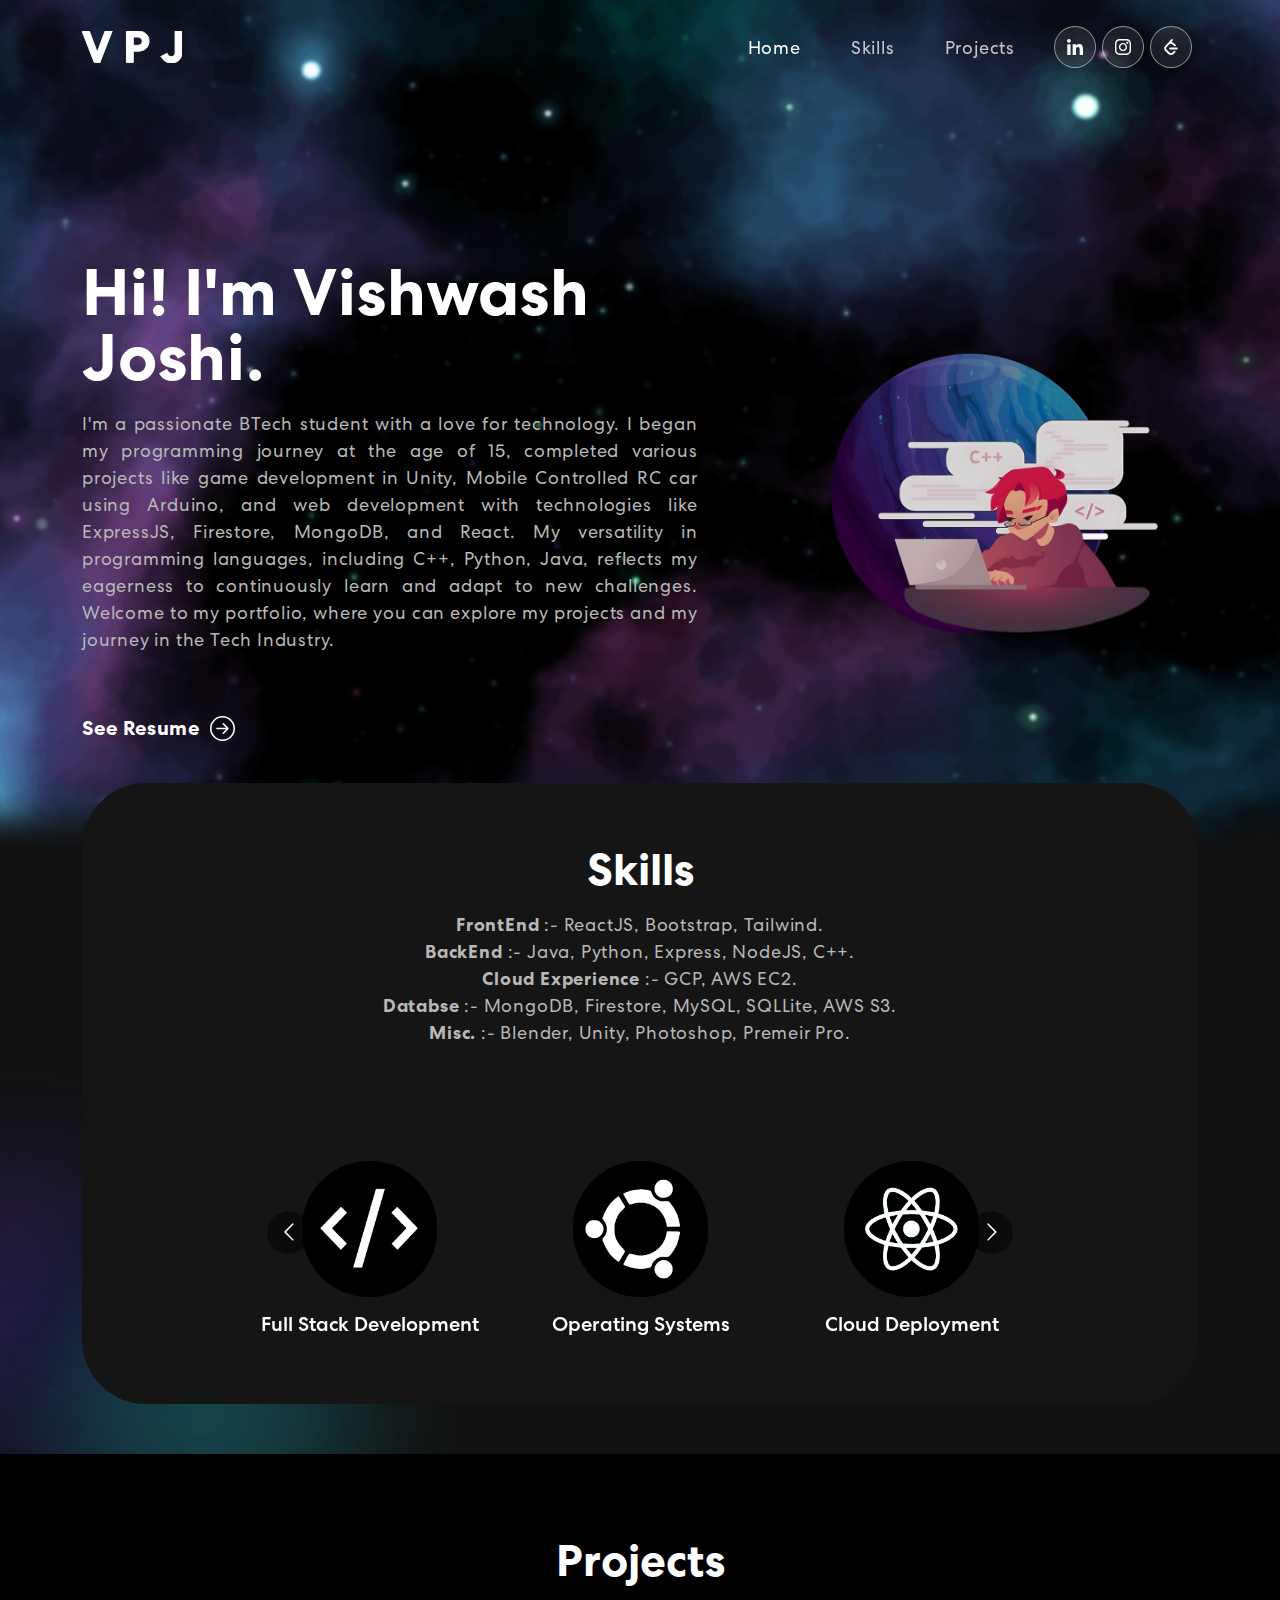
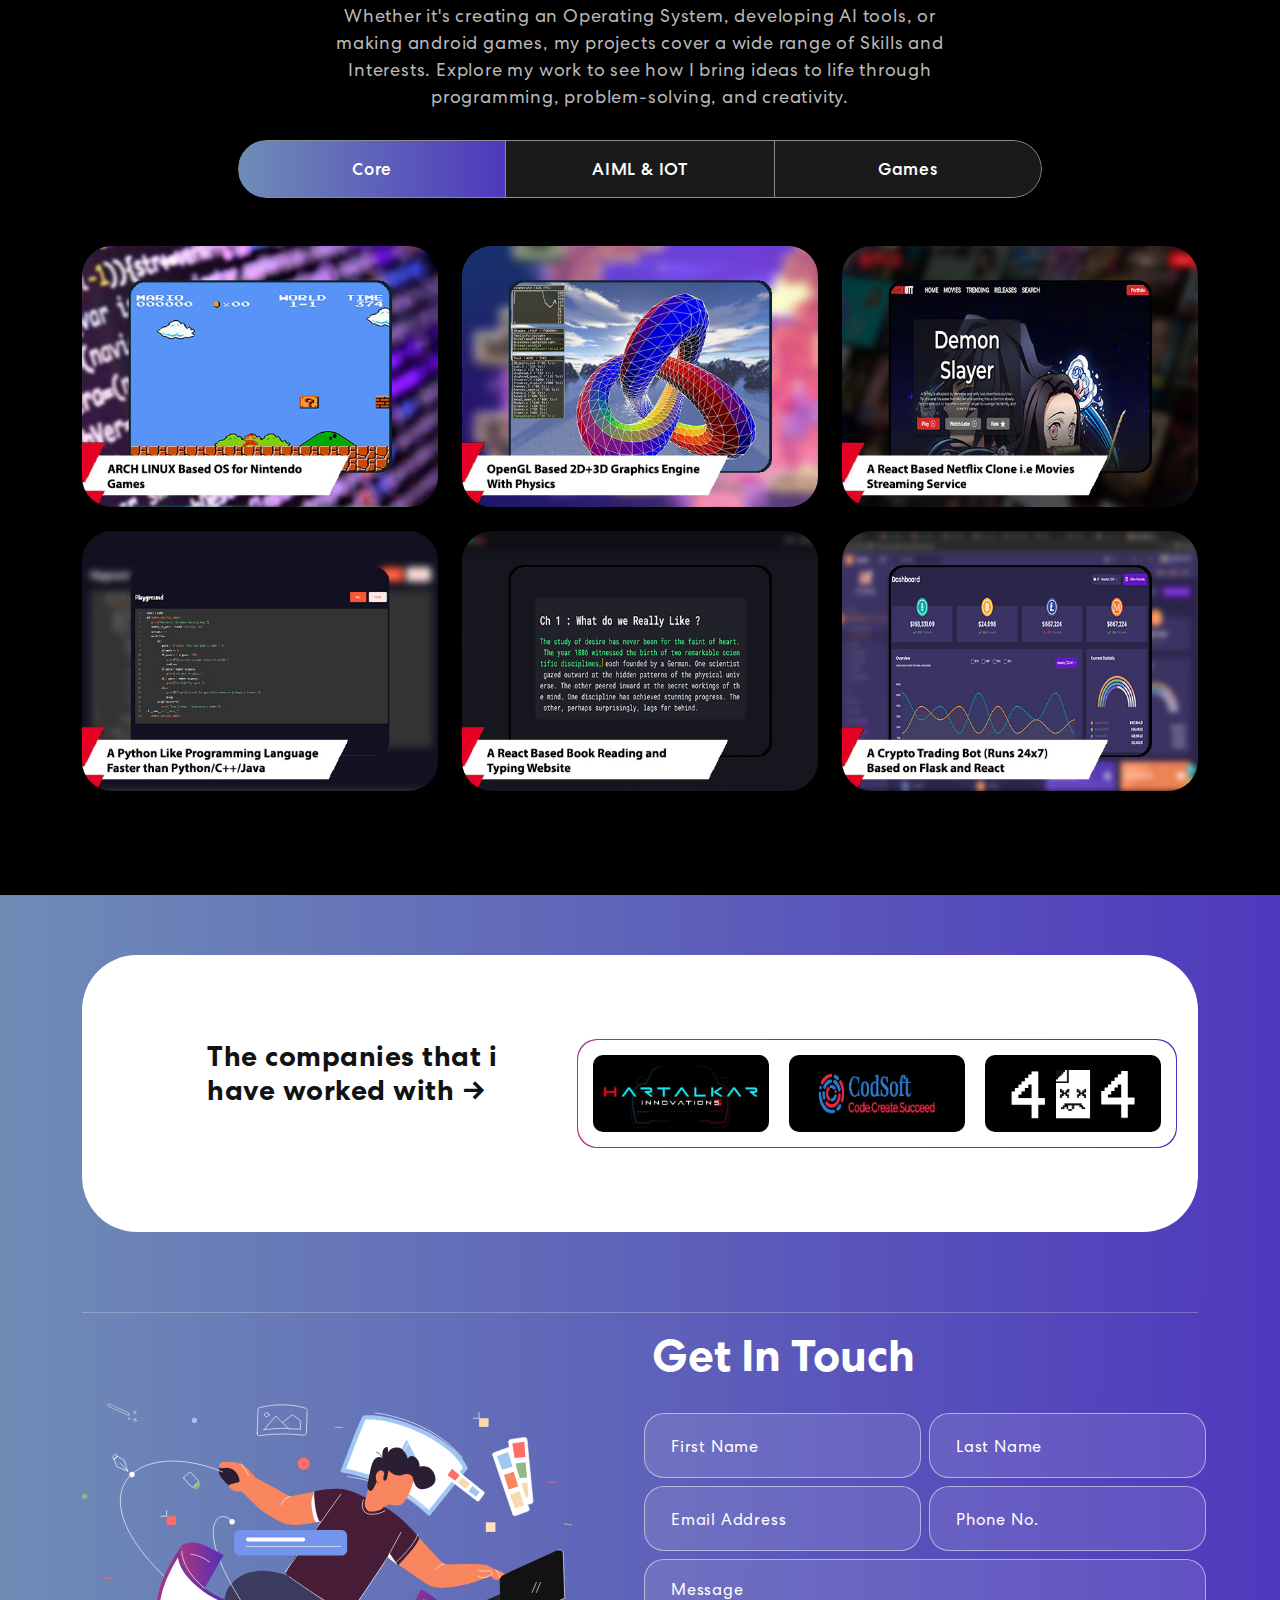
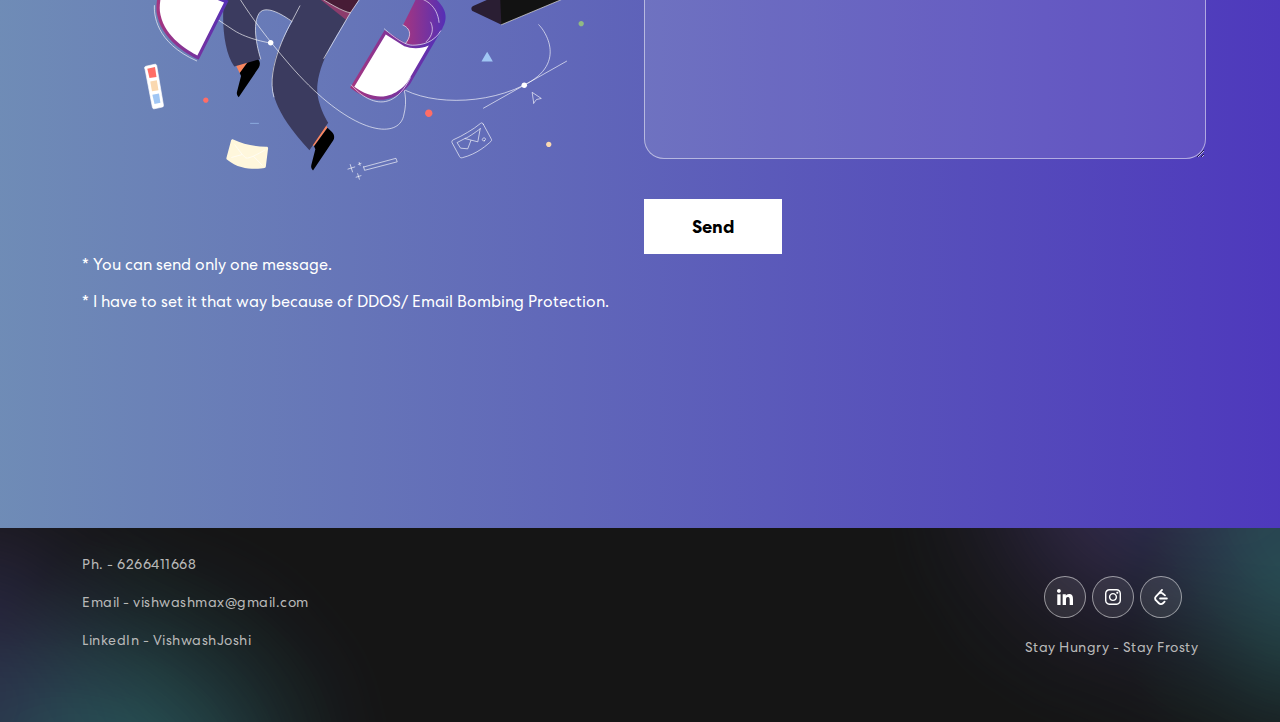
==== m/index.html @ cbd81642 "Add files via upload" ====
<!doctype html><html lang="en"><head><meta charset="utf-8"/><link rel="icon" href="/m/vite.svg"/><meta name="viewport" content="width=1024"/><meta name="theme-color" content="#000000"/><meta name="description" content="Web site created using create-react-app"/><link rel="apple-touch-icon" href="/m/logo192.png"/><link rel="manifest" href="/m/manifest.json"/><title>Portfolio</title><script defer="defer" src="/m/static/js/main.0fc6fb24.js"></script><link href="/m/static/css/main.7d1978b6.css" rel="stylesheet"></head><body><noscript>You need to enable JavaScript to run this app.</noscript><div id="root"></div></body></html>
---- m/static/css/main.7d1978b6.css ----
@charset "UTF-8";body{-webkit-font-smoothing:antialiased;-moz-osx-font-smoothing:grayscale;font-family:-apple-system,BlinkMacSystemFont,Segoe UI,Roboto,Oxygen,Ubuntu,Cantarell,Fira Sans,Droid Sans,Helvetica Neue,sans-serif}code{font-family:source-code-pro,Menlo,Monaco,Consolas,Courier New,monospace}@font-face{font-family:Centra;font-weight:700;src:url(/m/static/media/CentraNo2-Bold.2faff7f7d3fc92a2fcd9.ttf)}@font-face{font-family:Centra;font-weight:500;src:url(/m/static/media/CentraNo2-Medium.f94be5b326d78bb32b95.ttf)}@font-face{font-family:Centra;font-weight:400;src:url(/m/static/media/CentraNo2-Book.2b143fa4b734a3584043.ttf)}*{box-sizing:border-box;margin:0;padding:0}html{scroll-behavior:smooth;scroll-padding-top:75px}body{background-color:#121212!important;color:#fff!important;font-family:Centra,sans-serif!important;overflow-x:hidden;position:relative}a,button,h1,h2,h3,h4,h5,h6,li,p,ul{line-height:normal;margin:0;padding:0}a,a:hover,button,li,p,ul{text-decoration:none}img{height:auto;width:100%}button{background-color:transparent;border:0}input:focus,select:focus,textarea:focus{outline:none}@media (min-width:1700px){main .container{max-width:100%;padding:0 150px}}p.success{color:green}p.danger{color:red}nav.navbar{padding:18px 0;position:fixed;top:0;transition:.32s ease-in-out;width:100%;z-index:9999}nav.navbar.scrolled{background-color:#121212;padding:0}nav.navbar a.navbar-brand{width:9%}nav.navbar .navbar-nav .nav-link.navbar-link{color:#fff!important;font-size:18px;font-weight:400;letter-spacing:.8px;opacity:.75;padding:0 25px}nav.navbar .navbar-nav a.nav-link.navbar-link.active,nav.navbar .navbar-nav a.nav-link.navbar-link:hover{opacity:1}span.navbar-text{align-items:center;display:flex}.social-icon{display:inline-block;margin-left:14px}.social-icon a{align-items:center;background:hsla(0,0%,85%,.1);border:1px solid hsla(0,0%,100%,.5);border-radius:50%;display:inline-flex;height:42px;justify-content:center;line-height:1;margin-right:6px;width:42px}.social-icon a:before{background-color:#fff;border-radius:50%;content:"";height:42px;position:absolute;-webkit-transform:scale(0);transform:scale(0);transition:.3s ease-in-out;width:42px}.social-icon a:hover:before{-webkit-transform:scale(1);transform:scale(1)}.social-icon a img{transition:.3s ease-in-out;width:40%;z-index:1}.social-icon a:hover img{-webkit-filter:brightness(0) saturate(100%) invert(0) sepia(7%) saturate(98%) hue-rotate(346deg) brightness(95%) contrast(86%);filter:brightness(0) saturate(100%) invert(0) sepia(7%) saturate(98%) hue-rotate(346deg) brightness(95%) contrast(86%)}.navbar-text button{background-color:transparent;border:1px solid #fff;color:#fff;font-size:18px;font-weight:700;margin-left:18px;padding:18px 34px;position:relative;transition:.3s ease-in-out}.navbar-text button span{z-index:1}.navbar-text button:before{background-color:#fff;content:"";height:100%;left:0;position:absolute;top:0;transition:.3s ease-in-out;width:0;z-index:-1}.navbar-text button:hover{color:#121212}.navbar-text button:hover:before{content:"";height:100%;position:absolute;width:100%}nav.navbar .navbar-toggler:active,nav.navbar .navbar-toggler:focus{box-shadow:none;outline:none}nav.navbar .navbar-toggler-icon{background-image:none;border-bottom:2px solid #fff;height:17px;position:relative;top:-2px;transition:all .3s linear;width:24px}nav.navbar .navbar-toggler-icon:focus{border-bottom:2px solid #fff}nav.navbar .navbar-toggler-icon:after,nav.navbar .navbar-toggler-icon:before{background-color:#fff;content:"";height:2px;left:0;position:absolute;top:0;transition:all .3s linear;width:24px;z-index:2}nav.navbar .navbar-toggler-icon:after{top:8px}nav.navbar .navbar-toggler[aria-expanded=true] .navbar-toggler-icon:after{background-color:#fff;height:2px;-webkit-transform:rotate(45deg);transform:rotate(45deg)}nav.navbar .navbar-toggler[aria-expanded=true] .navbar-toggler-icon:before{background-color:#fff;height:2px;-webkit-transform:translateY(8px) rotate(-45deg);transform:translateY(8px) rotate(-45deg)}nav.navbar .navbar-toggler[aria-expanded=true] .navbar-toggler-icon{border-color:transparent}.banner{background-image:url(/m/static/media/banner-bg-new.52c326edb1acfdab700d.jpg);background-position:top;background-repeat:no-repeat;background-size:cover;margin-top:0;padding:260px 0 100px}.banner .tagline{background:linear-gradient(90.21deg,rgba(170,54,124,.5) -5.91%,rgba(74,47,189,.5) 111.58%);border:1px solid hsla(0,0%,100%,.5);display:inline-block;font-size:20px;margin-bottom:16px;padding:8px 10px}.banner .tagline,.banner h1{font-weight:700;letter-spacing:.8px}.banner h1{display:block;font-size:65px;line-height:1;margin-bottom:20px}.banner p{color:#b8b8b8;font-size:18px;letter-spacing:.8px;line-height:1.5em;width:96%}.banner button{align-items:center;color:#fff;display:flex;font-size:20px;font-weight:700;letter-spacing:.8px;margin-top:60px}.banner button svg{font-size:25px;line-height:1;margin-left:10px;transition:.3s ease-in-out}.banner button:hover svg{margin-left:25px}.banner img{-webkit-animation:updown 3s linear infinite;animation:updown 3s linear infinite}@-webkit-keyframes updown{0%{-webkit-transform:translateY(-20px);transform:translateY(-20px)}50%{-webkit-transform:translateY(20px);transform:translateY(20px)}to{-webkit-transform:translateY(-20px);transform:translateY(-20px)}}@keyframes updown{0%{-webkit-transform:translateY(-20px);transform:translateY(-20px)}50%{-webkit-transform:translateY(20px);transform:translateY(20px)}to{-webkit-transform:translateY(-20px);transform:translateY(-20px)}}.txt-rotate>.wrap{border-right:.08em solid #666}.skill{padding:0 0 50px;position:relative}.skill-bx{background:#151515;border-radius:64px;margin-top:-60px;padding:60px 50px;text-align:center}.skill h2{font-size:45px;font-weight:700}.skill p{color:#b8b8b8;font-size:18px;letter-spacing:.8px;line-height:1.5em;margin:14px 0 75px}.skill-slider{margin:0 auto;position:relative;width:80%}.skill-slider .item img{margin:0 auto 15px;width:50%}.background-image-left{bottom:0;position:absolute;top:28%;width:40%;z-index:-4}.project{background-color:#000;padding:80px 0;position:relative}.project h2{font-size:45px;font-weight:700;text-align:center}.project p{color:#b8b8b8;font-size:18px;letter-spacing:.8px;line-height:1.5em;margin:14px auto 30px;text-align:center;width:56%}.project .nav.nav-pills{background-color:hsla(0,0%,100%,.1);border-radius:50px;margin:0 auto;overflow:hidden;width:72%}.project .nav.nav-pills .nav-item{width:33.33333%}.project .nav.nav-pills .nav-link{background-color:transparent;border-radius:0;color:#fff;font-size:17px;font-weight:500;letter-spacing:.8px;padding:17px 0;position:relative;text-align:center;transition:.3s ease-in-out;width:100%;z-index:0}.project .nav.nav-pills .nav-link:before{background:linear-gradient(90.21deg,#7191b6 -5.91%,#4a2fbd 111.58%);content:"";height:100%;left:0;position:absolute;top:0;transition:.3s ease-in-out;width:0;z-index:-1}.project .nav.nav-pills .nav-link.active:before{width:100%!important}.project .nav.nav-pills .nav-link.active{border:1px solid #fff}.nav-link#projects-tabs-tab-first{border:1px solid hsla(0,0%,100%,.5);border-radius:55px 0 0 55px}.nav-link#projects-tabs-tab-second{border-bottom:1px solid hsla(0,0%,100%,.5);border-top:1px solid hsla(0,0%,100%,.5)}.nav-link#projects-tabs-tab-third{border:1px solid hsla(0,0%,100%,.5);border-radius:0 55px 55px 0}.proj-imgbx{border-radius:30px;margin-bottom:24px;overflow:hidden;position:relative}.proj-imgbx:before{background:linear-gradient(90.21deg,#7191b6 -5.91%,#4a2fbd 111.58%);content:"";height:0;opacity:.85;position:absolute;transition:.4s ease-in-out;width:100%}.proj-imgbx:hover:before{height:100%}.proj-txtx{left:50%;opacity:0;position:absolute;text-align:center;top:65%;-webkit-transform:translate(-50%,-50%);transform:translate(-50%,-50%);transition:.5s ease-in-out;width:100%}.proj-imgbx:hover .proj-txtx{opacity:1;top:50%}.proj-txtx h4{font-size:30px;font-weight:700;letter-spacing:.8px;line-height:1.1em}.proj-txtx span{font-size:15px;font-style:italic;font-weight:400;letter-spacing:.8px}.background-image-right{bottom:0;position:absolute;right:0;top:20%;width:35%;z-index:-4}.contact{background:linear-gradient(90.21deg,#7191b6 -5.91%,#4a2fbd 111.58%);padding:60px 0 200px}.contact img{width:92%}.contact h2{font-size:45px;font-weight:700;margin-bottom:30px}.contact form input,.contact form textarea{background:hsla(0,0%,100%,.1);border:1px solid hsla(0,0%,100%,.5);border-radius:20px;color:#fff;font-size:18px;font-weight:500;letter-spacing:.8px;margin:0 0 8px;padding:18px 26px;transition:.3s ease-in-out;width:100%}.contact form input:focus,.contact form textarea:focus{background:#fff;color:#121212}.contact form input::-webkit-input-placeholder,.contact form textarea::-webkit-input-placeholder{color:#fff;font-size:16px;font-weight:400}.contact form input:-ms-input-placeholder,.contact form textarea:-ms-input-placeholder{color:#fff;font-size:16px;font-weight:400}.contact form input::placeholder,.contact form textarea::placeholder{color:#fff;font-size:16px;font-weight:400}.contact form input:focus::-webkit-input-placeholder,.contact form textarea:focus::-webkit-input-placeholder{color:#121212;opacity:.8}.contact form input:focus:-ms-input-placeholder,.contact form textarea:focus:-ms-input-placeholder{color:#121212;opacity:.8}.contact form input:focus::placeholder,.contact form textarea:focus::placeholder{color:#121212;opacity:.8}.contact form button{background-color:#fff;border-radius:0;color:#000;font-size:18px;font-weight:700;margin-top:25px;padding:14px 48px;position:relative;transition:.3s ease-in-out}.contact form button span{position:relative;z-index:1}.contact form button:hover{color:#fff}.contact form button:before{background:#121212;content:"";height:100%;left:0;position:absolute;top:0;transition:.3s ease-in-out;width:0;z-index:0}.contact form button:hover:before{width:100%}.footer{background-image:url(/m/static/media/footer-bg-new.fface3bc89ec90ae6d5f.png);background-position:50%;background-repeat:no-repeat;background-size:cover;padding:0 0 50px}.newsletter-bx{background:#fff;border-radius:55px;color:#121212;margin-bottom:80px;margin-top:0;padding:85px 125px}.newsletter-bx h3{font-weight:700;letter-spacing:.5px;line-height:1.2em}.new-email-bx{align-items:center;background:#fff;border-radius:20px;display:flex;padding:5px;position:relative;width:-webkit-fit-content;width:-moz-fit-content;width:fit-content;z-index:0}.new-email-bx:before{background:linear-gradient(90.21deg,#aa367c -5.91%,#4a2fbd 111.58%);bottom:-1px;left:-1px;right:-1px;top:-1px}.new-email-bx:after,.new-email-bx:before{border-radius:20px;content:"";position:absolute;z-index:-1}.new-email-bx:after{background:#fff;bottom:0;left:0;right:0;top:0}.new-email-bx input{background:transparent;border:0;color:#121212;font-weight:500;padding:0 15px;width:100%}.new-email-bx button{background:linear-gradient(90.21deg,#aa367c -5.91%,#4a2fbd 111.58%);border-radius:18px;color:#fff;font-weight:500;letter-spacing:.5px;padding:20px 65px}.footer img{width:26%}.footer p{color:#b8b8b8;font-size:14px;font-weight:400;letter-spacing:.5px;margin-top:20px}.Justify{text-align:justify}.Companies-Img{border-radius:20px;padding:10px;width:196px!important}.Banner-Img,.bottom-icon{position:relative}.bottom-icon{right:10px!important}.item{padding-top:40px}/*!
 * Bootstrap v5.1.3 (https://getbootstrap.com/)
 * Copyright 2011-2021 The Bootstrap Authors
 * Copyright 2011-2021 Twitter, Inc.
 * Licensed under MIT (https://github.com/twbs/bootstrap/blob/main/LICENSE)
 */:root{--bs-blue:#0d6efd;--bs-indigo:#6610f2;--bs-purple:#6f42c1;--bs-pink:#d63384;--bs-red:#dc3545;--bs-orange:#fd7e14;--bs-yellow:#ffc107;--bs-green:#198754;--bs-teal:#20c997;--bs-cyan:#0dcaf0;--bs-white:#fff;--bs-gray:#6c757d;--bs-gray-dark:#343a40;--bs-gray-100:#f8f9fa;--bs-gray-200:#e9ecef;--bs-gray-300:#dee2e6;--bs-gray-400:#ced4da;--bs-gray-500:#adb5bd;--bs-gray-600:#6c757d;--bs-gray-700:#495057;--bs-gray-800:#343a40;--bs-gray-900:#212529;--bs-primary:#0d6efd;--bs-secondary:#6c757d;--bs-success:#198754;--bs-info:#0dcaf0;--bs-warning:#ffc107;--bs-danger:#dc3545;--bs-light:#f8f9fa;--bs-dark:#212529;--bs-primary-rgb:13,110,253;--bs-secondary-rgb:108,117,125;--bs-success-rgb:25,135,84;--bs-info-rgb:13,202,240;--bs-warning-rgb:255,193,7;--bs-danger-rgb:220,53,69;--bs-light-rgb:248,249,250;--bs-dark-rgb:33,37,41;--bs-white-rgb:255,255,255;--bs-black-rgb:0,0,0;--bs-body-color-rgb:33,37,41;--bs-body-bg-rgb:255,255,255;--bs-font-sans-serif:system-ui,-apple-system,"Segoe UI",Roboto,"Helvetica Neue",Arial,"Noto Sans","Liberation Sans",sans-serif,"Apple Color Emoji","Segoe UI Emoji","Segoe UI Symbol","Noto Color Emoji";--bs-font-monospace:SFMono-Regular,Menlo,Monaco,Consolas,"Liberation Mono","Courier New",monospace;--bs-gradient:linear-gradient(180deg,hsla(0,0%,100%,.15),hsla(0,0%,100%,0));--bs-body-font-family:var(--bs-font-sans-serif);--bs-body-font-size:1rem;--bs-body-font-weight:400;--bs-body-line-height:1.5;--bs-body-color:#212529;--bs-body-bg:#fff}*,:after,:before{box-sizing:border-box}@media (prefers-reduced-motion:no-preference){:root{scroll-behavior:smooth}}body{-webkit-text-size-adjust:100%;-webkit-tap-highlight-color:transparent;background-color:#fff;background-color:var(--bs-body-bg);color:#212529;color:var(--bs-body-color);font-family:system-ui,-apple-system,Segoe UI,Roboto,Helvetica Neue,Arial,Noto Sans,Liberation Sans,sans-serif,Apple Color Emoji,Segoe UI Emoji,Segoe UI Symbol,Noto Color Emoji;font-family:var(--bs-body-font-family);font-size:1rem;font-size:var(--bs-body-font-size);font-weight:400;font-weight:var(--bs-body-font-weight);line-height:1.5;line-height:var(--bs-body-line-height);margin:0;text-align:var(--bs-body-text-align)}hr{background-color:currentColor;border:0;color:inherit;margin:1rem 0;opacity:.25}hr:not([size]){height:1px}.h1,.h2,.h3,.h4,.h5,.h6,h1,h2,h3,h4,h5,h6{font-weight:500;line-height:1.2;margin-bottom:.5rem;margin-top:0}.h1,h1{font-size:calc(1.375rem + 1.5vw)}@media (min-width:1200px){.h1,h1{font-size:2.5rem}}.h2,h2{font-size:calc(1.325rem + .9vw)}@media (min-width:1200px){.h2,h2{font-size:2rem}}.h3,h3{font-size:calc(1.3rem + .6vw)}@media (min-width:1200px){.h3,h3{font-size:1.75rem}}.h4,h4{font-size:calc(1.275rem + .3vw)}@media (min-width:1200px){.h4,h4{font-size:1.5rem}}.h5,h5{font-size:1.25rem}.h6,h6{font-size:1rem}p{margin-bottom:1rem;margin-top:0}abbr[data-bs-original-title],abbr[title]{cursor:help;-webkit-text-decoration:underline dotted;text-decoration:underline dotted;-webkit-text-decoration-skip-ink:none;text-decoration-skip-ink:none}address{font-style:normal;line-height:inherit;margin-bottom:1rem}ol,ul{padding-left:2rem}dl,ol,ul{margin-bottom:1rem;margin-top:0}ol ol,ol ul,ul ol,ul ul{margin-bottom:0}dt{font-weight:700}dd{margin-bottom:.5rem;margin-left:0}blockquote{margin:0 0 1rem}b,strong{font-weight:bolder}.small,small{font-size:.875em}.mark,mark{background-color:#fcf8e3;padding:.2em}sub,sup{font-size:.75em;line-height:0;position:relative;vertical-align:baseline}sub{bottom:-.25em}sup{top:-.5em}a{color:#0d6efd;text-decoration:underline}a:hover{color:#0a58ca}a:not([href]):not([class]),a:not([href]):not([class]):hover{color:inherit;text-decoration:none}code,kbd,pre,samp{direction:ltr;font-family:SFMono-Regular,Menlo,Monaco,Consolas,Liberation Mono,Courier New,monospace;font-family:var(--bs-font-monospace);font-size:1em;unicode-bidi:bidi-override}pre{display:block;font-size:.875em;margin-bottom:1rem;margin-top:0;overflow:auto}pre code{color:inherit;font-size:inherit;word-break:normal}code{word-wrap:break-word;color:#d63384;font-size:.875em}a>code{color:inherit}kbd{background-color:#212529;border-radius:.2rem;color:#fff;font-size:.875em;padding:.2rem .4rem}kbd kbd{font-size:1em;font-weight:700;padding:0}figure{margin:0 0 1rem}img,svg{vertical-align:middle}table{border-collapse:collapse;caption-side:bottom}caption{color:#6c757d;padding-bottom:.5rem;padding-top:.5rem;text-align:left}th{text-align:inherit;text-align:-webkit-match-parent}tbody,td,tfoot,th,thead,tr{border:0 solid;border-color:inherit}label{display:inline-block}button{border-radius:0}button:focus:not(:focus-visible){outline:0}button,input,optgroup,select,textarea{font-family:inherit;font-size:inherit;line-height:inherit;margin:0}button,select{text-transform:none}[role=button]{cursor:pointer}select{word-wrap:normal}select:disabled{opacity:1}[list]::-webkit-calendar-picker-indicator{display:none}[type=button],[type=reset],[type=submit],button{-webkit-appearance:button}[type=button]:not(:disabled),[type=reset]:not(:disabled),[type=submit]:not(:disabled),button:not(:disabled){cursor:pointer}::-moz-focus-inner{border-style:none;padding:0}textarea{resize:vertical}fieldset{border:0;margin:0;min-width:0;padding:0}legend{float:left;font-size:calc(1.275rem + .3vw);line-height:inherit;margin-bottom:.5rem;padding:0;width:100%}@media (min-width:1200px){legend{font-size:1.5rem}}legend+*{clear:left}::-webkit-datetime-edit-day-field,::-webkit-datetime-edit-fields-wrapper,::-webkit-datetime-edit-hour-field,::-webkit-datetime-edit-minute,::-webkit-datetime-edit-month-field,::-webkit-datetime-edit-text,::-webkit-datetime-edit-year-field{padding:0}::-webkit-inner-spin-button{height:auto}[type=search]{-webkit-appearance:textfield;outline-offset:-2px}::-webkit-search-decoration{-webkit-appearance:none}::-webkit-color-swatch-wrapper{padding:0}::file-selector-button{font:inherit}::-webkit-file-upload-button{-webkit-appearance:button;font:inherit}output{display:inline-block}iframe{border:0}summary{cursor:pointer;display:list-item}progress{vertical-align:baseline}[hidden]{display:none!important}.lead{font-size:1.25rem;font-weight:300}.display-1{font-size:calc(1.625rem + 4.5vw);font-weight:300;line-height:1.2}@media (min-width:1200px){.display-1{font-size:5rem}}.display-2{font-size:calc(1.575rem + 3.9vw);font-weight:300;line-height:1.2}@media (min-width:1200px){.display-2{font-size:4.5rem}}.display-3{font-size:calc(1.525rem + 3.3vw);font-weight:300;line-height:1.2}@media (min-width:1200px){.display-3{font-size:4rem}}.display-4{font-size:calc(1.475rem + 2.7vw);font-weight:300;line-height:1.2}@media (min-width:1200px){.display-4{font-size:3.5rem}}.display-5{font-size:calc(1.425rem + 2.1vw);font-weight:300;line-height:1.2}@media (min-width:1200px){.display-5{font-size:3rem}}.display-6{font-size:calc(1.375rem + 1.5vw);font-weight:300;line-height:1.2}@media (min-width:1200px){.display-6{font-size:2.5rem}}.list-inline,.list-unstyled{list-style:none;padding-left:0}.list-inline-item{display:inline-block}.list-inline-item:not(:last-child){margin-right:.5rem}.initialism{font-size:.875em;text-transform:uppercase}.blockquote{font-size:1.25rem;margin-bottom:1rem}.blockquote>:last-child{margin-bottom:0}.blockquote-footer{color:#6c757d;font-size:.875em;margin-bottom:1rem;margin-top:-1rem}.blockquote-footer:before{content:"— "}.img-fluid,.img-thumbnail{height:auto;max-width:100%}.img-thumbnail{background-color:#fff;border:1px solid #dee2e6;border-radius:.25rem;padding:.25rem}.figure{display:inline-block}.figure-img{line-height:1;margin-bottom:.5rem}.figure-caption{color:#6c757d;font-size:.875em}.container,.container-fluid,.container-lg,.container-md,.container-sm,.container-xl,.container-xxl{margin-left:auto;margin-right:auto;padding-left:.75rem;padding-left:var(--bs-gutter-x,.75rem);padding-right:.75rem;padding-right:var(--bs-gutter-x,.75rem);width:100%}@media (min-width:576px){.container,.container-sm{max-width:540px}}@media (min-width:768px){.container,.container-md,.container-sm{max-width:720px}}@media (min-width:992px){.container,.container-lg,.container-md,.container-sm{max-width:960px}}@media (min-width:1200px){.container,.container-lg,.container-md,.container-sm,.container-xl{max-width:1140px}}@media (min-width:1400px){.container,.container-lg,.container-md,.container-sm,.container-xl,.container-xxl{max-width:1320px}}.row{--bs-gutter-x:1.5rem;--bs-gutter-y:0;display:flex;flex-wrap:wrap;margin-left:calc(var(--bs-gutter-x)*-.5);margin-right:calc(var(--bs-gutter-x)*-.5);margin-top:calc(var(--bs-gutter-y)*-1)}.row>*{flex-shrink:0;margin-top:var(--bs-gutter-y);max-width:100%;padding-left:calc(var(--bs-gutter-x)*.5);padding-right:calc(var(--bs-gutter-x)*.5);width:100%}.col{flex:1 0}.row-cols-auto>*{flex:0 0 auto;width:auto}.row-cols-1>*{flex:0 0 auto;width:100%}.row-cols-2>*{flex:0 0 auto;width:50%}.row-cols-3>*{flex:0 0 auto;width:33.3333333333%}.row-cols-4>*{flex:0 0 auto;width:25%}.row-cols-5>*{flex:0 0 auto;width:20%}.row-cols-6>*{flex:0 0 auto;width:16.6666666667%}.col-auto{flex:0 0 auto;width:auto}.col-1{flex:0 0 auto;width:8.33333333%}.col-2{flex:0 0 auto;width:16.66666667%}.col-3{flex:0 0 auto;width:25%}.col-4{flex:0 0 auto;width:33.33333333%}.col-5{flex:0 0 auto;width:41.66666667%}.col-6{flex:0 0 auto;width:50%}.col-7{flex:0 0 auto;width:58.33333333%}.col-8{flex:0 0 auto;width:66.66666667%}.col-9{flex:0 0 auto;width:75%}.col-10{flex:0 0 auto;width:83.33333333%}.col-11{flex:0 0 auto;width:91.66666667%}.col-12{flex:0 0 auto;width:100%}.offset-1{margin-left:8.33333333%}.offset-2{margin-left:16.66666667%}.offset-3{margin-left:25%}.offset-4{margin-left:33.33333333%}.offset-5{margin-left:41.66666667%}.offset-6{margin-left:50%}.offset-7{margin-left:58.33333333%}.offset-8{margin-left:66.66666667%}.offset-9{margin-left:75%}.offset-10{margin-left:83.33333333%}.offset-11{margin-left:91.66666667%}.g-0,.gx-0{--bs-gutter-x:0}.g-0,.gy-0{--bs-gutter-y:0}.g-1,.gx-1{--bs-gutter-x:0.25rem}.g-1,.gy-1{--bs-gutter-y:0.25rem}.g-2,.gx-2{--bs-gutter-x:0.5rem}.g-2,.gy-2{--bs-gutter-y:0.5rem}.g-3,.gx-3{--bs-gutter-x:1rem}.g-3,.gy-3{--bs-gutter-y:1rem}.g-4,.gx-4{--bs-gutter-x:1.5rem}.g-4,.gy-4{--bs-gutter-y:1.5rem}.g-5,.gx-5{--bs-gutter-x:3rem}.g-5,.gy-5{--bs-gutter-y:3rem}@media (min-width:576px){.col-sm{flex:1 0}.row-cols-sm-auto>*{flex:0 0 auto;width:auto}.row-cols-sm-1>*{flex:0 0 auto;width:100%}.row-cols-sm-2>*{flex:0 0 auto;width:50%}.row-cols-sm-3>*{flex:0 0 auto;width:33.3333333333%}.row-cols-sm-4>*{flex:0 0 auto;width:25%}.row-cols-sm-5>*{flex:0 0 auto;width:20%}.row-cols-sm-6>*{flex:0 0 auto;width:16.6666666667%}.col-sm-auto{flex:0 0 auto;width:auto}.col-sm-1{flex:0 0 auto;width:8.33333333%}.col-sm-2{flex:0 0 auto;width:16.66666667%}.col-sm-3{flex:0 0 auto;width:25%}.col-sm-4{flex:0 0 auto;width:33.33333333%}.col-sm-5{flex:0 0 auto;width:41.66666667%}.col-sm-6{flex:0 0 auto;width:50%}.col-sm-7{flex:0 0 auto;width:58.33333333%}.col-sm-8{flex:0 0 auto;width:66.66666667%}.col-sm-9{flex:0 0 auto;width:75%}.col-sm-10{flex:0 0 auto;width:83.33333333%}.col-sm-11{flex:0 0 auto;width:91.66666667%}.col-sm-12{flex:0 0 auto;width:100%}.offset-sm-0{margin-left:0}.offset-sm-1{margin-left:8.33333333%}.offset-sm-2{margin-left:16.66666667%}.offset-sm-3{margin-left:25%}.offset-sm-4{margin-left:33.33333333%}.offset-sm-5{margin-left:41.66666667%}.offset-sm-6{margin-left:50%}.offset-sm-7{margin-left:58.33333333%}.offset-sm-8{margin-left:66.66666667%}.offset-sm-9{margin-left:75%}.offset-sm-10{margin-left:83.33333333%}.offset-sm-11{margin-left:91.66666667%}.g-sm-0,.gx-sm-0{--bs-gutter-x:0}.g-sm-0,.gy-sm-0{--bs-gutter-y:0}.g-sm-1,.gx-sm-1{--bs-gutter-x:0.25rem}.g-sm-1,.gy-sm-1{--bs-gutter-y:0.25rem}.g-sm-2,.gx-sm-2{--bs-gutter-x:0.5rem}.g-sm-2,.gy-sm-2{--bs-gutter-y:0.5rem}.g-sm-3,.gx-sm-3{--bs-gutter-x:1rem}.g-sm-3,.gy-sm-3{--bs-gutter-y:1rem}.g-sm-4,.gx-sm-4{--bs-gutter-x:1.5rem}.g-sm-4,.gy-sm-4{--bs-gutter-y:1.5rem}.g-sm-5,.gx-sm-5{--bs-gutter-x:3rem}.g-sm-5,.gy-sm-5{--bs-gutter-y:3rem}}@media (min-width:768px){.col-md{flex:1 0}.row-cols-md-auto>*{flex:0 0 auto;width:auto}.row-cols-md-1>*{flex:0 0 auto;width:100%}.row-cols-md-2>*{flex:0 0 auto;width:50%}.row-cols-md-3>*{flex:0 0 auto;width:33.3333333333%}.row-cols-md-4>*{flex:0 0 auto;width:25%}.row-cols-md-5>*{flex:0 0 auto;width:20%}.row-cols-md-6>*{flex:0 0 auto;width:16.6666666667%}.col-md-auto{flex:0 0 auto;width:auto}.col-md-1{flex:0 0 auto;width:8.33333333%}.col-md-2{flex:0 0 auto;width:16.66666667%}.col-md-3{flex:0 0 auto;width:25%}.col-md-4{flex:0 0 auto;width:33.33333333%}.col-md-5{flex:0 0 auto;width:41.66666667%}.col-md-6{flex:0 0 auto;width:50%}.col-md-7{flex:0 0 auto;width:58.33333333%}.col-md-8{flex:0 0 auto;width:66.66666667%}.col-md-9{flex:0 0 auto;width:75%}.col-md-10{flex:0 0 auto;width:83.33333333%}.col-md-11{flex:0 0 auto;width:91.66666667%}.col-md-12{flex:0 0 auto;width:100%}.offset-md-0{margin-left:0}.offset-md-1{margin-left:8.33333333%}.offset-md-2{margin-left:16.66666667%}.offset-md-3{margin-left:25%}.offset-md-4{margin-left:33.33333333%}.offset-md-5{margin-left:41.66666667%}.offset-md-6{margin-left:50%}.offset-md-7{margin-left:58.33333333%}.offset-md-8{margin-left:66.66666667%}.offset-md-9{margin-left:75%}.offset-md-10{margin-left:83.33333333%}.offset-md-11{margin-left:91.66666667%}.g-md-0,.gx-md-0{--bs-gutter-x:0}.g-md-0,.gy-md-0{--bs-gutter-y:0}.g-md-1,.gx-md-1{--bs-gutter-x:0.25rem}.g-md-1,.gy-md-1{--bs-gutter-y:0.25rem}.g-md-2,.gx-md-2{--bs-gutter-x:0.5rem}.g-md-2,.gy-md-2{--bs-gutter-y:0.5rem}.g-md-3,.gx-md-3{--bs-gutter-x:1rem}.g-md-3,.gy-md-3{--bs-gutter-y:1rem}.g-md-4,.gx-md-4{--bs-gutter-x:1.5rem}.g-md-4,.gy-md-4{--bs-gutter-y:1.5rem}.g-md-5,.gx-md-5{--bs-gutter-x:3rem}.g-md-5,.gy-md-5{--bs-gutter-y:3rem}}@media (min-width:992px){.col-lg{flex:1 0}.row-cols-lg-auto>*{flex:0 0 auto;width:auto}.row-cols-lg-1>*{flex:0 0 auto;width:100%}.row-cols-lg-2>*{flex:0 0 auto;width:50%}.row-cols-lg-3>*{flex:0 0 auto;width:33.3333333333%}.row-cols-lg-4>*{flex:0 0 auto;width:25%}.row-cols-lg-5>*{flex:0 0 auto;width:20%}.row-cols-lg-6>*{flex:0 0 auto;width:16.6666666667%}.col-lg-auto{flex:0 0 auto;width:auto}.col-lg-1{flex:0 0 auto;width:8.33333333%}.col-lg-2{flex:0 0 auto;width:16.66666667%}.col-lg-3{flex:0 0 auto;width:25%}.col-lg-4{flex:0 0 auto;width:33.33333333%}.col-lg-5{flex:0 0 auto;width:41.66666667%}.col-lg-6{flex:0 0 auto;width:50%}.col-lg-7{flex:0 0 auto;width:58.33333333%}.col-lg-8{flex:0 0 auto;width:66.66666667%}.col-lg-9{flex:0 0 auto;width:75%}.col-lg-10{flex:0 0 auto;width:83.33333333%}.col-lg-11{flex:0 0 auto;width:91.66666667%}.col-lg-12{flex:0 0 auto;width:100%}.offset-lg-0{margin-left:0}.offset-lg-1{margin-left:8.33333333%}.offset-lg-2{margin-left:16.66666667%}.offset-lg-3{margin-left:25%}.offset-lg-4{margin-left:33.33333333%}.offset-lg-5{margin-left:41.66666667%}.offset-lg-6{margin-left:50%}.offset-lg-7{margin-left:58.33333333%}.offset-lg-8{margin-left:66.66666667%}.offset-lg-9{margin-left:75%}.offset-lg-10{margin-left:83.33333333%}.offset-lg-11{margin-left:91.66666667%}.g-lg-0,.gx-lg-0{--bs-gutter-x:0}.g-lg-0,.gy-lg-0{--bs-gutter-y:0}.g-lg-1,.gx-lg-1{--bs-gutter-x:0.25rem}.g-lg-1,.gy-lg-1{--bs-gutter-y:0.25rem}.g-lg-2,.gx-lg-2{--bs-gutter-x:0.5rem}.g-lg-2,.gy-lg-2{--bs-gutter-y:0.5rem}.g-lg-3,.gx-lg-3{--bs-gutter-x:1rem}.g-lg-3,.gy-lg-3{--bs-gutter-y:1rem}.g-lg-4,.gx-lg-4{--bs-gutter-x:1.5rem}.g-lg-4,.gy-lg-4{--bs-gutter-y:1.5rem}.g-lg-5,.gx-lg-5{--bs-gutter-x:3rem}.g-lg-5,.gy-lg-5{--bs-gutter-y:3rem}}@media (min-width:1200px){.col-xl{flex:1 0}.row-cols-xl-auto>*{flex:0 0 auto;width:auto}.row-cols-xl-1>*{flex:0 0 auto;width:100%}.row-cols-xl-2>*{flex:0 0 auto;width:50%}.row-cols-xl-3>*{flex:0 0 auto;width:33.3333333333%}.row-cols-xl-4>*{flex:0 0 auto;width:25%}.row-cols-xl-5>*{flex:0 0 auto;width:20%}.row-cols-xl-6>*{flex:0 0 auto;width:16.6666666667%}.col-xl-auto{flex:0 0 auto;width:auto}.col-xl-1{flex:0 0 auto;width:8.33333333%}.col-xl-2{flex:0 0 auto;width:16.66666667%}.col-xl-3{flex:0 0 auto;width:25%}.col-xl-4{flex:0 0 auto;width:33.33333333%}.col-xl-5{flex:0 0 auto;width:41.66666667%}.col-xl-6{flex:0 0 auto;width:50%}.col-xl-7{flex:0 0 auto;width:58.33333333%}.col-xl-8{flex:0 0 auto;width:66.66666667%}.col-xl-9{flex:0 0 auto;width:75%}.col-xl-10{flex:0 0 auto;width:83.33333333%}.col-xl-11{flex:0 0 auto;width:91.66666667%}.col-xl-12{flex:0 0 auto;width:100%}.offset-xl-0{margin-left:0}.offset-xl-1{margin-left:8.33333333%}.offset-xl-2{margin-left:16.66666667%}.offset-xl-3{margin-left:25%}.offset-xl-4{margin-left:33.33333333%}.offset-xl-5{margin-left:41.66666667%}.offset-xl-6{margin-left:50%}.offset-xl-7{margin-left:58.33333333%}.offset-xl-8{margin-left:66.66666667%}.offset-xl-9{margin-left:75%}.offset-xl-10{margin-left:83.33333333%}.offset-xl-11{margin-left:91.66666667%}.g-xl-0,.gx-xl-0{--bs-gutter-x:0}.g-xl-0,.gy-xl-0{--bs-gutter-y:0}.g-xl-1,.gx-xl-1{--bs-gutter-x:0.25rem}.g-xl-1,.gy-xl-1{--bs-gutter-y:0.25rem}.g-xl-2,.gx-xl-2{--bs-gutter-x:0.5rem}.g-xl-2,.gy-xl-2{--bs-gutter-y:0.5rem}.g-xl-3,.gx-xl-3{--bs-gutter-x:1rem}.g-xl-3,.gy-xl-3{--bs-gutter-y:1rem}.g-xl-4,.gx-xl-4{--bs-gutter-x:1.5rem}.g-xl-4,.gy-xl-4{--bs-gutter-y:1.5rem}.g-xl-5,.gx-xl-5{--bs-gutter-x:3rem}.g-xl-5,.gy-xl-5{--bs-gutter-y:3rem}}@media (min-width:1400px){.col-xxl{flex:1 0}.row-cols-xxl-auto>*{flex:0 0 auto;width:auto}.row-cols-xxl-1>*{flex:0 0 auto;width:100%}.row-cols-xxl-2>*{flex:0 0 auto;width:50%}.row-cols-xxl-3>*{flex:0 0 auto;width:33.3333333333%}.row-cols-xxl-4>*{flex:0 0 auto;width:25%}.row-cols-xxl-5>*{flex:0 0 auto;width:20%}.row-cols-xxl-6>*{flex:0 0 auto;width:16.6666666667%}.col-xxl-auto{flex:0 0 auto;width:auto}.col-xxl-1{flex:0 0 auto;width:8.33333333%}.col-xxl-2{flex:0 0 auto;width:16.66666667%}.col-xxl-3{flex:0 0 auto;width:25%}.col-xxl-4{flex:0 0 auto;width:33.33333333%}.col-xxl-5{flex:0 0 auto;width:41.66666667%}.col-xxl-6{flex:0 0 auto;width:50%}.col-xxl-7{flex:0 0 auto;width:58.33333333%}.col-xxl-8{flex:0 0 auto;width:66.66666667%}.col-xxl-9{flex:0 0 auto;width:75%}.col-xxl-10{flex:0 0 auto;width:83.33333333%}.col-xxl-11{flex:0 0 auto;width:91.66666667%}.col-xxl-12{flex:0 0 auto;width:100%}.offset-xxl-0{margin-left:0}.offset-xxl-1{margin-left:8.33333333%}.offset-xxl-2{margin-left:16.66666667%}.offset-xxl-3{margin-left:25%}.offset-xxl-4{margin-left:33.33333333%}.offset-xxl-5{margin-left:41.66666667%}.offset-xxl-6{margin-left:50%}.offset-xxl-7{margin-left:58.33333333%}.offset-xxl-8{margin-left:66.66666667%}.offset-xxl-9{margin-left:75%}.offset-xxl-10{margin-left:83.33333333%}.offset-xxl-11{margin-left:91.66666667%}.g-xxl-0,.gx-xxl-0{--bs-gutter-x:0}.g-xxl-0,.gy-xxl-0{--bs-gutter-y:0}.g-xxl-1,.gx-xxl-1{--bs-gutter-x:0.25rem}.g-xxl-1,.gy-xxl-1{--bs-gutter-y:0.25rem}.g-xxl-2,.gx-xxl-2{--bs-gutter-x:0.5rem}.g-xxl-2,.gy-xxl-2{--bs-gutter-y:0.5rem}.g-xxl-3,.gx-xxl-3{--bs-gutter-x:1rem}.g-xxl-3,.gy-xxl-3{--bs-gutter-y:1rem}.g-xxl-4,.gx-xxl-4{--bs-gutter-x:1.5rem}.g-xxl-4,.gy-xxl-4{--bs-gutter-y:1.5rem}.g-xxl-5,.gx-xxl-5{--bs-gutter-x:3rem}.g-xxl-5,.gy-xxl-5{--bs-gutter-y:3rem}}.table{--bs-table-bg:transparent;--bs-table-accent-bg:transparent;--bs-table-striped-color:#212529;--bs-table-striped-bg:rgba(0,0,0,.05);--bs-table-active-color:#212529;--bs-table-active-bg:rgba(0,0,0,.1);--bs-table-hover-color:#212529;--bs-table-hover-bg:rgba(0,0,0,.075);border-color:#dee2e6;color:#212529;margin-bottom:1rem;vertical-align:top;width:100%}.table>:not(caption)>*>*{background-color:var(--bs-table-bg);border-bottom-width:1px;box-shadow:inset 0 0 0 9999px var(--bs-table-accent-bg);padding:.5rem}.table>tbody{vertical-align:inherit}.table>thead{vertical-align:bottom}.table>:not(:first-child){border-top:2px solid}.caption-top{caption-side:top}.table-sm>:not(caption)>*>*{padding:.25rem}.table-bordered>:not(caption)>*{border-width:1px 0}.table-bordered>:not(caption)>*>*{border-width:0 1px}.table-borderless>:not(caption)>*>*{border-bottom-width:0}.table-borderless>:not(:first-child){border-top-width:0}.table-striped>tbody>tr:nth-of-type(odd)>*{--bs-table-accent-bg:var(--bs-table-striped-bg);color:var(--bs-table-striped-color)}.table-active{--bs-table-accent-bg:var(--bs-table-active-bg);color:var(--bs-table-active-color)}.table-hover>tbody>tr:hover>*{--bs-table-accent-bg:var(--bs-table-hover-bg);color:var(--bs-table-hover-color)}.table-primary{--bs-table-bg:#cfe2ff;--bs-table-striped-bg:#c5d7f2;--bs-table-striped-color:#000;--bs-table-active-bg:#bacbe6;--bs-table-active-color:#000;--bs-table-hover-bg:#bfd1ec;--bs-table-hover-color:#000;border-color:#bacbe6;color:#000}.table-secondary{--bs-table-bg:#e2e3e5;--bs-table-striped-bg:#d7d8da;--bs-table-striped-color:#000;--bs-table-active-bg:#cbccce;--bs-table-active-color:#000;--bs-table-hover-bg:#d1d2d4;--bs-table-hover-color:#000;border-color:#cbccce;color:#000}.table-success{--bs-table-bg:#d1e7dd;--bs-table-striped-bg:#c7dbd2;--bs-table-striped-color:#000;--bs-table-active-bg:#bcd0c7;--bs-table-active-color:#000;--bs-table-hover-bg:#c1d6cc;--bs-table-hover-color:#000;border-color:#bcd0c7;color:#000}.table-info{--bs-table-bg:#cff4fc;--bs-table-striped-bg:#c5e8ef;--bs-table-striped-color:#000;--bs-table-active-bg:#badce3;--bs-table-active-color:#000;--bs-table-hover-bg:#bfe2e9;--bs-table-hover-color:#000;border-color:#badce3;color:#000}.table-warning{--bs-table-bg:#fff3cd;--bs-table-striped-bg:#f2e7c3;--bs-table-striped-color:#000;--bs-table-active-bg:#e6dbb9;--bs-table-active-color:#000;--bs-table-hover-bg:#ece1be;--bs-table-hover-color:#000;border-color:#e6dbb9;color:#000}.table-danger{--bs-table-bg:#f8d7da;--bs-table-striped-bg:#eccccf;--bs-table-striped-color:#000;--bs-table-active-bg:#dfc2c4;--bs-table-active-color:#000;--bs-table-hover-bg:#e5c7ca;--bs-table-hover-color:#000;border-color:#dfc2c4;color:#000}.table-light{--bs-table-bg:#f8f9fa;--bs-table-striped-bg:#ecedee;--bs-table-striped-color:#000;--bs-table-active-bg:#dfe0e1;--bs-table-active-color:#000;--bs-table-hover-bg:#e5e6e7;--bs-table-hover-color:#000;border-color:#dfe0e1;color:#000}.table-dark{--bs-table-bg:#212529;--bs-table-striped-bg:#2c3034;--bs-table-striped-color:#fff;--bs-table-active-bg:#373b3e;--bs-table-active-color:#fff;--bs-table-hover-bg:#323539;--bs-table-hover-color:#fff;border-color:#373b3e;color:#fff}.table-responsive{-webkit-overflow-scrolling:touch;overflow-x:auto}@media (max-width:575.98px){.table-responsive-sm{-webkit-overflow-scrolling:touch;overflow-x:auto}}@media (max-width:767.98px){.table-responsive-md{-webkit-overflow-scrolling:touch;overflow-x:auto}}@media (max-width:991.98px){.table-responsive-lg{-webkit-overflow-scrolling:touch;overflow-x:auto}}@media (max-width:1199.98px){.table-responsive-xl{-webkit-overflow-scrolling:touch;overflow-x:auto}}@media (max-width:1399.98px){.table-responsive-xxl{-webkit-overflow-scrolling:touch;overflow-x:auto}}.form-label{margin-bottom:.5rem}.col-form-label{font-size:inherit;line-height:1.5;margin-bottom:0;padding-bottom:calc(.375rem + 1px);padding-top:calc(.375rem + 1px)}.col-form-label-lg{font-size:1.25rem;padding-bottom:calc(.5rem + 1px);padding-top:calc(.5rem + 1px)}.col-form-label-sm{font-size:.875rem;padding-bottom:calc(.25rem + 1px);padding-top:calc(.25rem + 1px)}.form-text{color:#6c757d;font-size:.875em;margin-top:.25rem}.form-control{-webkit-appearance:none;appearance:none;background-clip:padding-box;background-color:#fff;border:1px solid #ced4da;border-radius:.25rem;color:#212529;display:block;font-size:1rem;font-weight:400;line-height:1.5;padding:.375rem .75rem;transition:border-color .15s ease-in-out,box-shadow .15s ease-in-out;width:100%}@media (prefers-reduced-motion:reduce){.form-control{transition:none}}.form-control[type=file]{overflow:hidden}.form-control[type=file]:not(:disabled):not([readonly]){cursor:pointer}.form-control:focus{background-color:#fff;border-color:#86b7fe;box-shadow:0 0 0 .25rem rgba(13,110,253,.25);color:#212529;outline:0}.form-control::-webkit-date-and-time-value{height:1.5em}.form-control::-webkit-input-placeholder{color:#6c757d;opacity:1}.form-control:-ms-input-placeholder{color:#6c757d;opacity:1}.form-control::placeholder{color:#6c757d;opacity:1}.form-control:disabled,.form-control[readonly]{background-color:#e9ecef;opacity:1}.form-control::file-selector-button{-webkit-margin-end:.75rem;background-color:#e9ecef;border:0 solid;border-color:inherit;border-inline-end-width:1px;border-radius:0;color:#212529;margin:-.375rem -.75rem;margin-inline-end:.75rem;padding:.375rem .75rem;pointer-events:none;transition:color .15s ease-in-out,background-color .15s ease-in-out,border-color .15s ease-in-out,box-shadow .15s ease-in-out}@media (prefers-reduced-motion:reduce){.form-control::-webkit-file-upload-button{-webkit-transition:none;transition:none}.form-control::file-selector-button{transition:none}}.form-control:hover:not(:disabled):not([readonly])::file-selector-button{background-color:#dde0e3}.form-control::-webkit-file-upload-button{-webkit-margin-end:.75rem;background-color:#e9ecef;border:0 solid;border-color:inherit;border-inline-end-width:1px;border-radius:0;color:#212529;margin:-.375rem -.75rem;margin-inline-end:.75rem;padding:.375rem .75rem;pointer-events:none;-webkit-transition:color .15s ease-in-out,background-color .15s ease-in-out,border-color .15s ease-in-out,box-shadow .15s ease-in-out;transition:color .15s ease-in-out,background-color .15s ease-in-out,border-color .15s ease-in-out,box-shadow .15s ease-in-out}@media (prefers-reduced-motion:reduce){.form-control::-webkit-file-upload-button{-webkit-transition:none;transition:none}}.form-control:hover:not(:disabled):not([readonly])::-webkit-file-upload-button{background-color:#dde0e3}.form-control-plaintext{background-color:transparent;border:solid transparent;border-width:1px 0;color:#212529;display:block;line-height:1.5;margin-bottom:0;padding:.375rem 0;width:100%}.form-control-plaintext.form-control-lg,.form-control-plaintext.form-control-sm{padding-left:0;padding-right:0}.form-control-sm{border-radius:.2rem;font-size:.875rem;min-height:calc(1.5em + .5rem + 2px);padding:.25rem .5rem}.form-control-sm::file-selector-button{-webkit-margin-end:.5rem;margin:-.25rem -.5rem;margin-inline-end:.5rem;padding:.25rem .5rem}.form-control-sm::-webkit-file-upload-button{-webkit-margin-end:.5rem;margin:-.25rem -.5rem;margin-inline-end:.5rem;padding:.25rem .5rem}.form-control-lg{border-radius:.3rem;font-size:1.25rem;min-height:calc(1.5em + 1rem + 2px);padding:.5rem 1rem}.form-control-lg::file-selector-button{-webkit-margin-end:1rem;margin:-.5rem -1rem;margin-inline-end:1rem;padding:.5rem 1rem}.form-control-lg::-webkit-file-upload-button{-webkit-margin-end:1rem;margin:-.5rem -1rem;margin-inline-end:1rem;padding:.5rem 1rem}textarea.form-control{min-height:calc(1.5em + .75rem + 2px)}textarea.form-control-sm{min-height:calc(1.5em + .5rem + 2px)}textarea.form-control-lg{min-height:calc(1.5em + 1rem + 2px)}.form-control-color{height:auto;padding:.375rem;width:3rem}.form-control-color:not(:disabled):not([readonly]){cursor:pointer}.form-control-color::-moz-color-swatch{border-radius:.25rem;height:1.5em}.form-control-color::-webkit-color-swatch{border-radius:.25rem;height:1.5em}.form-select{-moz-padding-start:calc(.75rem - 3px);-webkit-appearance:none;appearance:none;background-color:#fff;background-image:url("data:image/svg+xml;charset=utf-8,%3Csvg xmlns='http://www.w3.org/2000/svg' viewBox='0 0 16 16'%3E%3Cpath fill='none' stroke='%23343a40' stroke-linecap='round' stroke-linejoin='round' stroke-width='2' d='m2 5 6 6 6-6'/%3E%3C/svg%3E");background-position:right .75rem center;background-repeat:no-repeat;background-size:16px 12px;border:1px solid #ced4da;border-radius:.25rem;color:#212529;display:block;font-size:1rem;font-weight:400;line-height:1.5;padding:.375rem 2.25rem .375rem .75rem;transition:border-color .15s ease-in-out,box-shadow .15s ease-in-out;width:100%}@media (prefers-reduced-motion:reduce){.form-select{transition:none}}.form-select:focus{border-color:#86b7fe;box-shadow:0 0 0 .25rem rgba(13,110,253,.25);outline:0}.form-select[multiple],.form-select[size]:not([size="1"]){background-image:none;padding-right:.75rem}.form-select:disabled{background-color:#e9ecef}.form-select:-moz-focusring{color:transparent;text-shadow:0 0 0 #212529}.form-select-sm{border-radius:.2rem;font-size:.875rem;padding-bottom:.25rem;padding-left:.5rem;padding-top:.25rem}.form-select-lg{border-radius:.3rem;font-size:1.25rem;padding-bottom:.5rem;padding-left:1rem;padding-top:.5rem}.form-check{display:block;margin-bottom:.125rem;min-height:1.5rem;padding-left:1.5em}.form-check .form-check-input{float:left;margin-left:-1.5em}.form-check-input{color-adjust:exact;-webkit-appearance:none;appearance:none;background-color:#fff;background-position:50%;background-repeat:no-repeat;background-size:contain;border:1px solid rgba(0,0,0,.25);height:1em;margin-top:.25em;-webkit-print-color-adjust:exact;vertical-align:top;width:1em}.form-check-input[type=checkbox]{border-radius:.25em}.form-check-input[type=radio]{border-radius:50%}.form-check-input:active{-webkit-filter:brightness(90%);filter:brightness(90%)}.form-check-input:focus{border-color:#86b7fe;box-shadow:0 0 0 .25rem rgba(13,110,253,.25);outline:0}.form-check-input:checked{background-color:#0d6efd;border-color:#0d6efd}.form-check-input:checked[type=checkbox]{background-image:url("data:image/svg+xml;charset=utf-8,%3Csvg xmlns='http://www.w3.org/2000/svg' viewBox='0 0 20 20'%3E%3Cpath fill='none' stroke='%23fff' stroke-linecap='round' stroke-linejoin='round' stroke-width='3' d='m6 10 3 3 6-6'/%3E%3C/svg%3E")}.form-check-input:checked[type=radio]{background-image:url("data:image/svg+xml;charset=utf-8,%3Csvg xmlns='http://www.w3.org/2000/svg' viewBox='-4 -4 8 8'%3E%3Ccircle r='2' fill='%23fff'/%3E%3C/svg%3E")}.form-check-input[type=checkbox]:indeterminate{background-color:#0d6efd;background-image:url("data:image/svg+xml;charset=utf-8,%3Csvg xmlns='http://www.w3.org/2000/svg' viewBox='0 0 20 20'%3E%3Cpath fill='none' stroke='%23fff' stroke-linecap='round' stroke-linejoin='round' stroke-width='3' d='M6 10h8'/%3E%3C/svg%3E");border-color:#0d6efd}.form-check-input:disabled{-webkit-filter:none;filter:none;opacity:.5;pointer-events:none}.form-check-input:disabled~.form-check-label,.form-check-input[disabled]~.form-check-label{opacity:.5}.form-switch{padding-left:2.5em}.form-switch .form-check-input{background-image:url("data:image/svg+xml;charset=utf-8,%3Csvg xmlns='http://www.w3.org/2000/svg' viewBox='-4 -4 8 8'%3E%3Ccircle r='3' fill='rgba(0, 0, 0, 0.25)'/%3E%3C/svg%3E");background-position:0;border-radius:2em;margin-left:-2.5em;transition:background-position .15s ease-in-out;width:2em}@media (prefers-reduced-motion:reduce){.form-switch .form-check-input{transition:none}}.form-switch .form-check-input:focus{background-image:url("data:image/svg+xml;charset=utf-8,%3Csvg xmlns='http://www.w3.org/2000/svg' viewBox='-4 -4 8 8'%3E%3Ccircle r='3' fill='%2386b7fe'/%3E%3C/svg%3E")}.form-switch .form-check-input:checked{background-image:url("data:image/svg+xml;charset=utf-8,%3Csvg xmlns='http://www.w3.org/2000/svg' viewBox='-4 -4 8 8'%3E%3Ccircle r='3' fill='%23fff'/%3E%3C/svg%3E");background-position:100%}.form-check-inline{display:inline-block;margin-right:1rem}.btn-check{clip:rect(0,0,0,0);pointer-events:none;position:absolute}.btn-check:disabled+.btn,.btn-check[disabled]+.btn{-webkit-filter:none;filter:none;opacity:.65;pointer-events:none}.form-range{-webkit-appearance:none;appearance:none;background-color:transparent;height:1.5rem;padding:0;width:100%}.form-range:focus{outline:0}.form-range:focus::-webkit-slider-thumb{box-shadow:0 0 0 1px #fff,0 0 0 .25rem rgba(13,110,253,.25)}.form-range:focus::-moz-range-thumb{box-shadow:0 0 0 1px #fff,0 0 0 .25rem rgba(13,110,253,.25)}.form-range::-moz-focus-outer{border:0}.form-range::-webkit-slider-thumb{-webkit-appearance:none;appearance:none;background-color:#0d6efd;border:0;border-radius:1rem;height:1rem;margin-top:-.25rem;-webkit-transition:background-color .15s ease-in-out,border-color .15s ease-in-out,box-shadow .15s ease-in-out;transition:background-color .15s ease-in-out,border-color .15s ease-in-out,box-shadow .15s ease-in-out;width:1rem}@media (prefers-reduced-motion:reduce){.form-range::-webkit-slider-thumb{-webkit-transition:none;transition:none}}.form-range::-webkit-slider-thumb:active{background-color:#b6d4fe}.form-range::-webkit-slider-runnable-track{background-color:#dee2e6;border-color:transparent;border-radius:1rem;color:transparent;cursor:pointer;height:.5rem;width:100%}.form-range::-moz-range-thumb{appearance:none;background-color:#0d6efd;border:0;border-radius:1rem;height:1rem;-moz-transition:background-color .15s ease-in-out,border-color .15s ease-in-out,box-shadow .15s ease-in-out;transition:background-color .15s ease-in-out,border-color .15s ease-in-out,box-shadow .15s ease-in-out;width:1rem}@media (prefers-reduced-motion:reduce){.form-range::-moz-range-thumb{-moz-transition:none;transition:none}}.form-range::-moz-range-thumb:active{background-color:#b6d4fe}.form-range::-moz-range-track{background-color:#dee2e6;border-color:transparent;border-radius:1rem;color:transparent;cursor:pointer;height:.5rem;width:100%}.form-range:disabled{pointer-events:none}.form-range:disabled::-webkit-slider-thumb{background-color:#adb5bd}.form-range:disabled::-moz-range-thumb{background-color:#adb5bd}.form-floating{position:relative}.form-floating>.form-control,.form-floating>.form-select{height:calc(3.5rem + 2px);line-height:1.25}.form-floating>label{border:1px solid transparent;height:100%;left:0;padding:1rem .75rem;pointer-events:none;position:absolute;top:0;-webkit-transform-origin:0 0;transform-origin:0 0;transition:opacity .1s ease-in-out,-webkit-transform .1s ease-in-out;transition:opacity .1s ease-in-out,transform .1s ease-in-out;transition:opacity .1s ease-in-out,transform .1s ease-in-out,-webkit-transform .1s ease-in-out}@media (prefers-reduced-motion:reduce){.form-floating>label{transition:none}}.form-floating>.form-control{padding:1rem .75rem}.form-floating>.form-control::-webkit-input-placeholder{color:transparent}.form-floating>.form-control:-ms-input-placeholder{color:transparent}.form-floating>.form-control::placeholder{color:transparent}.form-floating>.form-control:not(:-ms-input-placeholder){padding-bottom:.625rem;padding-top:1.625rem}.form-floating>.form-control:focus,.form-floating>.form-control:not(:placeholder-shown){padding-bottom:.625rem;padding-top:1.625rem}.form-floating>.form-control:-webkit-autofill{padding-bottom:.625rem;padding-top:1.625rem}.form-floating>.form-select{padding-bottom:.625rem;padding-top:1.625rem}.form-floating>.form-control:not(:-ms-input-placeholder)~label{opacity:.65;transform:scale(.85) translateY(-.5rem) translateX(.15rem)}.form-floating>.form-control:focus~label,.form-floating>.form-control:not(:placeholder-shown)~label,.form-floating>.form-select~label{opacity:.65;-webkit-transform:scale(.85) translateY(-.5rem) translateX(.15rem);transform:scale(.85) translateY(-.5rem) translateX(.15rem)}.form-floating>.form-control:-webkit-autofill~label{opacity:.65;-webkit-transform:scale(.85) translateY(-.5rem) translateX(.15rem);transform:scale(.85) translateY(-.5rem) translateX(.15rem)}.input-group{align-items:stretch;display:flex;flex-wrap:wrap;position:relative;width:100%}.input-group>.form-control,.input-group>.form-select{flex:1 1 auto;min-width:0;position:relative;width:1%}.input-group>.form-control:focus,.input-group>.form-select:focus{z-index:3}.input-group .btn{position:relative;z-index:2}.input-group .btn:focus{z-index:3}.input-group-text{align-items:center;background-color:#e9ecef;border:1px solid #ced4da;border-radius:.25rem;color:#212529;display:flex;font-size:1rem;font-weight:400;line-height:1.5;padding:.375rem .75rem;text-align:center;white-space:nowrap}.input-group-lg>.btn,.input-group-lg>.form-control,.input-group-lg>.form-select,.input-group-lg>.input-group-text{border-radius:.3rem;font-size:1.25rem;padding:.5rem 1rem}.input-group-sm>.btn,.input-group-sm>.form-control,.input-group-sm>.form-select,.input-group-sm>.input-group-text{border-radius:.2rem;font-size:.875rem;padding:.25rem .5rem}.input-group-lg>.form-select,.input-group-sm>.form-select{padding-right:3rem}.input-group.has-validation>.dropdown-toggle:nth-last-child(n+4),.input-group.has-validation>:nth-last-child(n+3):not(.dropdown-toggle):not(.dropdown-menu),.input-group:not(.has-validation)>.dropdown-toggle:nth-last-child(n+3),.input-group:not(.has-validation)>:not(:last-child):not(.dropdown-toggle):not(.dropdown-menu){border-bottom-right-radius:0;border-top-right-radius:0}.input-group>:not(:first-child):not(.dropdown-menu):not(.valid-tooltip):not(.valid-feedback):not(.invalid-tooltip):not(.invalid-feedback){border-bottom-left-radius:0;border-top-left-radius:0;margin-left:-1px}.valid-feedback{color:#198754;display:none;font-size:.875em;margin-top:.25rem;width:100%}.valid-tooltip{background-color:rgba(25,135,84,.9);border-radius:.25rem;color:#fff;display:none;font-size:.875rem;margin-top:.1rem;max-width:100%;padding:.25rem .5rem;position:absolute;top:100%;z-index:5}.is-valid~.valid-feedback,.is-valid~.valid-tooltip,.was-validated :valid~.valid-feedback,.was-validated :valid~.valid-tooltip{display:block}.form-control.is-valid,.was-validated .form-control:valid{background-image:url("data:image/svg+xml;charset=utf-8,%3Csvg xmlns='http://www.w3.org/2000/svg' viewBox='0 0 8 8'%3E%3Cpath fill='%23198754' d='M2.3 6.73.6 4.53c-.4-1.04.46-1.4 1.1-.8l1.1 1.4 3.4-3.8c.6-.63 1.6-.27 1.2.7l-4 4.6c-.43.5-.8.4-1.1.1z'/%3E%3C/svg%3E");background-position:right calc(.375em + .1875rem) center;background-repeat:no-repeat;background-size:calc(.75em + .375rem) calc(.75em + .375rem);border-color:#198754;padding-right:calc(1.5em + .75rem)}.form-control.is-valid:focus,.was-validated .form-control:valid:focus{border-color:#198754;box-shadow:0 0 0 .25rem rgba(25,135,84,.25)}.was-validated textarea.form-control:valid,textarea.form-control.is-valid{background-position:top calc(.375em + .1875rem) right calc(.375em + .1875rem);padding-right:calc(1.5em + .75rem)}.form-select.is-valid,.was-validated .form-select:valid{border-color:#198754}.form-select.is-valid:not([multiple]):not([size]),.form-select.is-valid:not([multiple])[size="1"],.was-validated .form-select:valid:not([multiple]):not([size]),.was-validated .form-select:valid:not([multiple])[size="1"]{background-image:url("data:image/svg+xml;charset=utf-8,%3Csvg xmlns='http://www.w3.org/2000/svg' viewBox='0 0 16 16'%3E%3Cpath fill='none' stroke='%23343a40' stroke-linecap='round' stroke-linejoin='round' stroke-width='2' d='m2 5 6 6 6-6'/%3E%3C/svg%3E"),url("data:image/svg+xml;charset=utf-8,%3Csvg xmlns='http://www.w3.org/2000/svg' viewBox='0 0 8 8'%3E%3Cpath fill='%23198754' d='M2.3 6.73.6 4.53c-.4-1.04.46-1.4 1.1-.8l1.1 1.4 3.4-3.8c.6-.63 1.6-.27 1.2.7l-4 4.6c-.43.5-.8.4-1.1.1z'/%3E%3C/svg%3E");background-position:right .75rem center,center right 2.25rem;background-size:16px 12px,calc(.75em + .375rem) calc(.75em + .375rem);padding-right:4.125rem}.form-select.is-valid:focus,.was-validated .form-select:valid:focus{border-color:#198754;box-shadow:0 0 0 .25rem rgba(25,135,84,.25)}.form-check-input.is-valid,.was-validated .form-check-input:valid{border-color:#198754}.form-check-input.is-valid:checked,.was-validated .form-check-input:valid:checked{background-color:#198754}.form-check-input.is-valid:focus,.was-validated .form-check-input:valid:focus{box-shadow:0 0 0 .25rem rgba(25,135,84,.25)}.form-check-input.is-valid~.form-check-label,.was-validated .form-check-input:valid~.form-check-label{color:#198754}.form-check-inline .form-check-input~.valid-feedback{margin-left:.5em}.input-group .form-control.is-valid,.input-group .form-select.is-valid,.was-validated .input-group .form-control:valid,.was-validated .input-group .form-select:valid{z-index:1}.input-group .form-control.is-valid:focus,.input-group .form-select.is-valid:focus,.was-validated .input-group .form-control:valid:focus,.was-validated .input-group .form-select:valid:focus{z-index:3}.invalid-feedback{color:#dc3545;display:none;font-size:.875em;margin-top:.25rem;width:100%}.invalid-tooltip{background-color:rgba(220,53,69,.9);border-radius:.25rem;color:#fff;display:none;font-size:.875rem;margin-top:.1rem;max-width:100%;padding:.25rem .5rem;position:absolute;top:100%;z-index:5}.is-invalid~.invalid-feedback,.is-invalid~.invalid-tooltip,.was-validated :invalid~.invalid-feedback,.was-validated :invalid~.invalid-tooltip{display:block}.form-control.is-invalid,.was-validated .form-control:invalid{background-image:url("data:image/svg+xml;charset=utf-8,%3Csvg xmlns='http://www.w3.org/2000/svg' width='12' height='12' fill='none' stroke='%23dc3545'%3E%3Ccircle cx='6' cy='6' r='4.5'/%3E%3Cpath stroke-linejoin='round' d='M5.8 3.6h.4L6 6.5z'/%3E%3Ccircle cx='6' cy='8.2' r='.6' fill='%23dc3545' stroke='none'/%3E%3C/svg%3E");background-position:right calc(.375em + .1875rem) center;background-repeat:no-repeat;background-size:calc(.75em + .375rem) calc(.75em + .375rem);border-color:#dc3545;padding-right:calc(1.5em + .75rem)}.form-control.is-invalid:focus,.was-validated .form-control:invalid:focus{border-color:#dc3545;box-shadow:0 0 0 .25rem rgba(220,53,69,.25)}.was-validated textarea.form-control:invalid,textarea.form-control.is-invalid{background-position:top calc(.375em + .1875rem) right calc(.375em + .1875rem);padding-right:calc(1.5em + .75rem)}.form-select.is-invalid,.was-validated .form-select:invalid{border-color:#dc3545}.form-select.is-invalid:not([multiple]):not([size]),.form-select.is-invalid:not([multiple])[size="1"],.was-validated .form-select:invalid:not([multiple]):not([size]),.was-validated .form-select:invalid:not([multiple])[size="1"]{background-image:url("data:image/svg+xml;charset=utf-8,%3Csvg xmlns='http://www.w3.org/2000/svg' viewBox='0 0 16 16'%3E%3Cpath fill='none' stroke='%23343a40' stroke-linecap='round' stroke-linejoin='round' stroke-width='2' d='m2 5 6 6 6-6'/%3E%3C/svg%3E"),url("data:image/svg+xml;charset=utf-8,%3Csvg xmlns='http://www.w3.org/2000/svg' width='12' height='12' fill='none' stroke='%23dc3545'%3E%3Ccircle cx='6' cy='6' r='4.5'/%3E%3Cpath stroke-linejoin='round' d='M5.8 3.6h.4L6 6.5z'/%3E%3Ccircle cx='6' cy='8.2' r='.6' fill='%23dc3545' stroke='none'/%3E%3C/svg%3E");background-position:right .75rem center,center right 2.25rem;background-size:16px 12px,calc(.75em + .375rem) calc(.75em + .375rem);padding-right:4.125rem}.form-select.is-invalid:focus,.was-validated .form-select:invalid:focus{border-color:#dc3545;box-shadow:0 0 0 .25rem rgba(220,53,69,.25)}.form-check-input.is-invalid,.was-validated .form-check-input:invalid{border-color:#dc3545}.form-check-input.is-invalid:checked,.was-validated .form-check-input:invalid:checked{background-color:#dc3545}.form-check-input.is-invalid:focus,.was-validated .form-check-input:invalid:focus{box-shadow:0 0 0 .25rem rgba(220,53,69,.25)}.form-check-input.is-invalid~.form-check-label,.was-validated .form-check-input:invalid~.form-check-label{color:#dc3545}.form-check-inline .form-check-input~.invalid-feedback{margin-left:.5em}.input-group .form-control.is-invalid,.input-group .form-select.is-invalid,.was-validated .input-group .form-control:invalid,.was-validated .input-group .form-select:invalid{z-index:2}.input-group .form-control.is-invalid:focus,.input-group .form-select.is-invalid:focus,.was-validated .input-group .form-control:invalid:focus,.was-validated .input-group .form-select:invalid:focus{z-index:3}.btn{background-color:transparent;border:1px solid transparent;border-radius:.25rem;color:#212529;cursor:pointer;display:inline-block;font-size:1rem;font-weight:400;line-height:1.5;padding:.375rem .75rem;text-align:center;text-decoration:none;transition:color .15s ease-in-out,background-color .15s ease-in-out,border-color .15s ease-in-out,box-shadow .15s ease-in-out;-webkit-user-select:none;-ms-user-select:none;user-select:none;vertical-align:middle}@media (prefers-reduced-motion:reduce){.btn{transition:none}}.btn:hover{color:#212529}.btn-check:focus+.btn,.btn:focus{box-shadow:0 0 0 .25rem rgba(13,110,253,.25);outline:0}.btn.disabled,.btn:disabled,fieldset:disabled .btn{opacity:.65;pointer-events:none}.btn-primary{background-color:#0d6efd;border-color:#0d6efd;color:#fff}.btn-check:focus+.btn-primary,.btn-primary:focus,.btn-primary:hover{background-color:#0b5ed7;border-color:#0a58ca;color:#fff}.btn-check:focus+.btn-primary,.btn-primary:focus{box-shadow:0 0 0 .25rem rgba(49,132,253,.5)}.btn-check:active+.btn-primary,.btn-check:checked+.btn-primary,.btn-primary.active,.btn-primary:active,.show>.btn-primary.dropdown-toggle{background-color:#0a58ca;border-color:#0a53be;color:#fff}.btn-check:active+.btn-primary:focus,.btn-check:checked+.btn-primary:focus,.btn-primary.active:focus,.btn-primary:active:focus,.show>.btn-primary.dropdown-toggle:focus{box-shadow:0 0 0 .25rem rgba(49,132,253,.5)}.btn-primary.disabled,.btn-primary:disabled{background-color:#0d6efd;border-color:#0d6efd;color:#fff}.btn-secondary{background-color:#6c757d;border-color:#6c757d;color:#fff}.btn-check:focus+.btn-secondary,.btn-secondary:focus,.btn-secondary:hover{background-color:#5c636a;border-color:#565e64;color:#fff}.btn-check:focus+.btn-secondary,.btn-secondary:focus{box-shadow:0 0 0 .25rem hsla(208,6%,54%,.5)}.btn-check:active+.btn-secondary,.btn-check:checked+.btn-secondary,.btn-secondary.active,.btn-secondary:active,.show>.btn-secondary.dropdown-toggle{background-color:#565e64;border-color:#51585e;color:#fff}.btn-check:active+.btn-secondary:focus,.btn-check:checked+.btn-secondary:focus,.btn-secondary.active:focus,.btn-secondary:active:focus,.show>.btn-secondary.dropdown-toggle:focus{box-shadow:0 0 0 .25rem hsla(208,6%,54%,.5)}.btn-secondary.disabled,.btn-secondary:disabled{background-color:#6c757d;border-color:#6c757d;color:#fff}.btn-success{background-color:#198754;border-color:#198754;color:#fff}.btn-check:focus+.btn-success,.btn-success:focus,.btn-success:hover{background-color:#157347;border-color:#146c43;color:#fff}.btn-check:focus+.btn-success,.btn-success:focus{box-shadow:0 0 0 .25rem rgba(60,153,110,.5)}.btn-check:active+.btn-success,.btn-check:checked+.btn-success,.btn-success.active,.btn-success:active,.show>.btn-success.dropdown-toggle{background-color:#146c43;border-color:#13653f;color:#fff}.btn-check:active+.btn-success:focus,.btn-check:checked+.btn-success:focus,.btn-success.active:focus,.btn-success:active:focus,.show>.btn-success.dropdown-toggle:focus{box-shadow:0 0 0 .25rem rgba(60,153,110,.5)}.btn-success.disabled,.btn-success:disabled{background-color:#198754;border-color:#198754;color:#fff}.btn-info{background-color:#0dcaf0;border-color:#0dcaf0;color:#000}.btn-check:focus+.btn-info,.btn-info:focus,.btn-info:hover{background-color:#31d2f2;border-color:#25cff2;color:#000}.btn-check:focus+.btn-info,.btn-info:focus{box-shadow:0 0 0 .25rem rgba(11,172,204,.5)}.btn-check:active+.btn-info,.btn-check:checked+.btn-info,.btn-info.active,.btn-info:active,.show>.btn-info.dropdown-toggle{background-color:#3dd5f3;border-color:#25cff2;color:#000}.btn-check:active+.btn-info:focus,.btn-check:checked+.btn-info:focus,.btn-info.active:focus,.btn-info:active:focus,.show>.btn-info.dropdown-toggle:focus{box-shadow:0 0 0 .25rem rgba(11,172,204,.5)}.btn-info.disabled,.btn-info:disabled{background-color:#0dcaf0;border-color:#0dcaf0;color:#000}.btn-warning{background-color:#ffc107;border-color:#ffc107;color:#000}.btn-check:focus+.btn-warning,.btn-warning:focus,.btn-warning:hover{background-color:#ffca2c;border-color:#ffc720;color:#000}.btn-check:focus+.btn-warning,.btn-warning:focus{box-shadow:0 0 0 .25rem rgba(217,164,6,.5)}.btn-check:active+.btn-warning,.btn-check:checked+.btn-warning,.btn-warning.active,.btn-warning:active,.show>.btn-warning.dropdown-toggle{background-color:#ffcd39;border-color:#ffc720;color:#000}.btn-check:active+.btn-warning:focus,.btn-check:checked+.btn-warning:focus,.btn-warning.active:focus,.btn-warning:active:focus,.show>.btn-warning.dropdown-toggle:focus{box-shadow:0 0 0 .25rem rgba(217,164,6,.5)}.btn-warning.disabled,.btn-warning:disabled{background-color:#ffc107;border-color:#ffc107;color:#000}.btn-danger{background-color:#dc3545;border-color:#dc3545;color:#fff}.btn-check:focus+.btn-danger,.btn-danger:focus,.btn-danger:hover{background-color:#bb2d3b;border-color:#b02a37;color:#fff}.btn-check:focus+.btn-danger,.btn-danger:focus{box-shadow:0 0 0 .25rem rgba(225,83,97,.5)}.btn-check:active+.btn-danger,.btn-check:checked+.btn-danger,.btn-danger.active,.btn-danger:active,.show>.btn-danger.dropdown-toggle{background-color:#b02a37;border-color:#a52834;color:#fff}.btn-check:active+.btn-danger:focus,.btn-check:checked+.btn-danger:focus,.btn-danger.active:focus,.btn-danger:active:focus,.show>.btn-danger.dropdown-toggle:focus{box-shadow:0 0 0 .25rem rgba(225,83,97,.5)}.btn-danger.disabled,.btn-danger:disabled{background-color:#dc3545;border-color:#dc3545;color:#fff}.btn-light{background-color:#f8f9fa;border-color:#f8f9fa;color:#000}.btn-check:focus+.btn-light,.btn-light:focus,.btn-light:hover{background-color:#f9fafb;border-color:#f9fafb;color:#000}.btn-check:focus+.btn-light,.btn-light:focus{box-shadow:0 0 0 .25rem hsla(210,2%,83%,.5)}.btn-check:active+.btn-light,.btn-check:checked+.btn-light,.btn-light.active,.btn-light:active,.show>.btn-light.dropdown-toggle{background-color:#f9fafb;border-color:#f9fafb;color:#000}.btn-check:active+.btn-light:focus,.btn-check:checked+.btn-light:focus,.btn-light.active:focus,.btn-light:active:focus,.show>.btn-light.dropdown-toggle:focus{box-shadow:0 0 0 .25rem hsla(210,2%,83%,.5)}.btn-light.disabled,.btn-light:disabled{background-color:#f8f9fa;border-color:#f8f9fa;color:#000}.btn-dark{background-color:#212529;border-color:#212529;color:#fff}.btn-check:focus+.btn-dark,.btn-dark:focus,.btn-dark:hover{background-color:#1c1f23;border-color:#1a1e21;color:#fff}.btn-check:focus+.btn-dark,.btn-dark:focus{box-shadow:0 0 0 .25rem rgba(66,70,73,.5)}.btn-check:active+.btn-dark,.btn-check:checked+.btn-dark,.btn-dark.active,.btn-dark:active,.show>.btn-dark.dropdown-toggle{background-color:#1a1e21;border-color:#191c1f;color:#fff}.btn-check:active+.btn-dark:focus,.btn-check:checked+.btn-dark:focus,.btn-dark.active:focus,.btn-dark:active:focus,.show>.btn-dark.dropdown-toggle:focus{box-shadow:0 0 0 .25rem rgba(66,70,73,.5)}.btn-dark.disabled,.btn-dark:disabled{background-color:#212529;border-color:#212529;color:#fff}.btn-outline-primary{border-color:#0d6efd;color:#0d6efd}.btn-outline-primary:hover{background-color:#0d6efd;border-color:#0d6efd;color:#fff}.btn-check:focus+.btn-outline-primary,.btn-outline-primary:focus{box-shadow:0 0 0 .25rem rgba(13,110,253,.5)}.btn-check:active+.btn-outline-primary,.btn-check:checked+.btn-outline-primary,.btn-outline-primary.active,.btn-outline-primary.dropdown-toggle.show,.btn-outline-primary:active{background-color:#0d6efd;border-color:#0d6efd;color:#fff}.btn-check:active+.btn-outline-primary:focus,.btn-check:checked+.btn-outline-primary:focus,.btn-outline-primary.active:focus,.btn-outline-primary.dropdown-toggle.show:focus,.btn-outline-primary:active:focus{box-shadow:0 0 0 .25rem rgba(13,110,253,.5)}.btn-outline-primary.disabled,.btn-outline-primary:disabled{background-color:transparent;color:#0d6efd}.btn-outline-secondary{border-color:#6c757d;color:#6c757d}.btn-outline-secondary:hover{background-color:#6c757d;border-color:#6c757d;color:#fff}.btn-check:focus+.btn-outline-secondary,.btn-outline-secondary:focus{box-shadow:0 0 0 .25rem hsla(208,7%,46%,.5)}.btn-check:active+.btn-outline-secondary,.btn-check:checked+.btn-outline-secondary,.btn-outline-secondary.active,.btn-outline-secondary.dropdown-toggle.show,.btn-outline-secondary:active{background-color:#6c757d;border-color:#6c757d;color:#fff}.btn-check:active+.btn-outline-secondary:focus,.btn-check:checked+.btn-outline-secondary:focus,.btn-outline-secondary.active:focus,.btn-outline-secondary.dropdown-toggle.show:focus,.btn-outline-secondary:active:focus{box-shadow:0 0 0 .25rem hsla(208,7%,46%,.5)}.btn-outline-secondary.disabled,.btn-outline-secondary:disabled{background-color:transparent;color:#6c757d}.btn-outline-success{border-color:#198754;color:#198754}.btn-outline-success:hover{background-color:#198754;border-color:#198754;color:#fff}.btn-check:focus+.btn-outline-success,.btn-outline-success:focus{box-shadow:0 0 0 .25rem rgba(25,135,84,.5)}.btn-check:active+.btn-outline-success,.btn-check:checked+.btn-outline-success,.btn-outline-success.active,.btn-outline-success.dropdown-toggle.show,.btn-outline-success:active{background-color:#198754;border-color:#198754;color:#fff}.btn-check:active+.btn-outline-success:focus,.btn-check:checked+.btn-outline-success:focus,.btn-outline-success.active:focus,.btn-outline-success.dropdown-toggle.show:focus,.btn-outline-success:active:focus{box-shadow:0 0 0 .25rem rgba(25,135,84,.5)}.btn-outline-success.disabled,.btn-outline-success:disabled{background-color:transparent;color:#198754}.btn-outline-info{border-color:#0dcaf0;color:#0dcaf0}.btn-outline-info:hover{background-color:#0dcaf0;border-color:#0dcaf0;color:#000}.btn-check:focus+.btn-outline-info,.btn-outline-info:focus{box-shadow:0 0 0 .25rem rgba(13,202,240,.5)}.btn-check:active+.btn-outline-info,.btn-check:checked+.btn-outline-info,.btn-outline-info.active,.btn-outline-info.dropdown-toggle.show,.btn-outline-info:active{background-color:#0dcaf0;border-color:#0dcaf0;color:#000}.btn-check:active+.btn-outline-info:focus,.btn-check:checked+.btn-outline-info:focus,.btn-outline-info.active:focus,.btn-outline-info.dropdown-toggle.show:focus,.btn-outline-info:active:focus{box-shadow:0 0 0 .25rem rgba(13,202,240,.5)}.btn-outline-info.disabled,.btn-outline-info:disabled{background-color:transparent;color:#0dcaf0}.btn-outline-warning{border-color:#ffc107;color:#ffc107}.btn-outline-warning:hover{background-color:#ffc107;border-color:#ffc107;color:#000}.btn-check:focus+.btn-outline-warning,.btn-outline-warning:focus{box-shadow:0 0 0 .25rem rgba(255,193,7,.5)}.btn-check:active+.btn-outline-warning,.btn-check:checked+.btn-outline-warning,.btn-outline-warning.active,.btn-outline-warning.dropdown-toggle.show,.btn-outline-warning:active{background-color:#ffc107;border-color:#ffc107;color:#000}.btn-check:active+.btn-outline-warning:focus,.btn-check:checked+.btn-outline-warning:focus,.btn-outline-warning.active:focus,.btn-outline-warning.dropdown-toggle.show:focus,.btn-outline-warning:active:focus{box-shadow:0 0 0 .25rem rgba(255,193,7,.5)}.btn-outline-warning.disabled,.btn-outline-warning:disabled{background-color:transparent;color:#ffc107}.btn-outline-danger{border-color:#dc3545;color:#dc3545}.btn-outline-danger:hover{background-color:#dc3545;border-color:#dc3545;color:#fff}.btn-check:focus+.btn-outline-danger,.btn-outline-danger:focus{box-shadow:0 0 0 .25rem rgba(220,53,69,.5)}.btn-check:active+.btn-outline-danger,.btn-check:checked+.btn-outline-danger,.btn-outline-danger.active,.btn-outline-danger.dropdown-toggle.show,.btn-outline-danger:active{background-color:#dc3545;border-color:#dc3545;color:#fff}.btn-check:active+.btn-outline-danger:focus,.btn-check:checked+.btn-outline-danger:focus,.btn-outline-danger.active:focus,.btn-outline-danger.dropdown-toggle.show:focus,.btn-outline-danger:active:focus{box-shadow:0 0 0 .25rem rgba(220,53,69,.5)}.btn-outline-danger.disabled,.btn-outline-danger:disabled{background-color:transparent;color:#dc3545}.btn-outline-light{border-color:#f8f9fa;color:#f8f9fa}.btn-outline-light:hover{background-color:#f8f9fa;border-color:#f8f9fa;color:#000}.btn-check:focus+.btn-outline-light,.btn-outline-light:focus{box-shadow:0 0 0 .25rem rgba(248,249,250,.5)}.btn-check:active+.btn-outline-light,.btn-check:checked+.btn-outline-light,.btn-outline-light.active,.btn-outline-light.dropdown-toggle.show,.btn-outline-light:active{background-color:#f8f9fa;border-color:#f8f9fa;color:#000}.btn-check:active+.btn-outline-light:focus,.btn-check:checked+.btn-outline-light:focus,.btn-outline-light.active:focus,.btn-outline-light.dropdown-toggle.show:focus,.btn-outline-light:active:focus{box-shadow:0 0 0 .25rem rgba(248,249,250,.5)}.btn-outline-light.disabled,.btn-outline-light:disabled{background-color:transparent;color:#f8f9fa}.btn-outline-dark{border-color:#212529;color:#212529}.btn-outline-dark:hover{background-color:#212529;border-color:#212529;color:#fff}.btn-check:focus+.btn-outline-dark,.btn-outline-dark:focus{box-shadow:0 0 0 .25rem rgba(33,37,41,.5)}.btn-check:active+.btn-outline-dark,.btn-check:checked+.btn-outline-dark,.btn-outline-dark.active,.btn-outline-dark.dropdown-toggle.show,.btn-outline-dark:active{background-color:#212529;border-color:#212529;color:#fff}.btn-check:active+.btn-outline-dark:focus,.btn-check:checked+.btn-outline-dark:focus,.btn-outline-dark.active:focus,.btn-outline-dark.dropdown-toggle.show:focus,.btn-outline-dark:active:focus{box-shadow:0 0 0 .25rem rgba(33,37,41,.5)}.btn-outline-dark.disabled,.btn-outline-dark:disabled{background-color:transparent;color:#212529}.btn-link{color:#0d6efd;font-weight:400;text-decoration:underline}.btn-link:hover{color:#0a58ca}.btn-link.disabled,.btn-link:disabled{color:#6c757d}.btn-group-lg>.btn,.btn-lg{border-radius:.3rem;font-size:1.25rem;padding:.5rem 1rem}.btn-group-sm>.btn,.btn-sm{border-radius:.2rem;font-size:.875rem;padding:.25rem .5rem}.fade{transition:opacity .15s linear}@media (prefers-reduced-motion:reduce){.fade{transition:none}}.fade:not(.show){opacity:0}.collapse:not(.show){display:none}.collapsing{height:0;overflow:hidden;transition:height .35s ease}@media (prefers-reduced-motion:reduce){.collapsing{transition:none}}.collapsing.collapse-horizontal{height:auto;transition:width .35s ease;width:0}@media (prefers-reduced-motion:reduce){.collapsing.collapse-horizontal{transition:none}}.dropdown,.dropend,.dropstart,.dropup{position:relative}.dropdown-toggle{white-space:nowrap}.dropdown-toggle:after{border-bottom:0;border-left:.3em solid transparent;border-right:.3em solid transparent;border-top:.3em solid;content:"";display:inline-block;margin-left:.255em;vertical-align:.255em}.dropdown-toggle:empty:after{margin-left:0}.dropdown-menu{background-clip:padding-box;background-color:#fff;border:1px solid rgba(0,0,0,.15);border-radius:.25rem;color:#212529;display:none;font-size:1rem;list-style:none;margin:0;min-width:10rem;padding:.5rem 0;position:absolute;text-align:left;z-index:1000}.dropdown-menu[data-bs-popper]{left:0;margin-top:.125rem;top:100%}.dropdown-menu-start{--bs-position:start}.dropdown-menu-start[data-bs-popper]{left:0;right:auto}.dropdown-menu-end{--bs-position:end}.dropdown-menu-end[data-bs-popper]{left:auto;right:0}@media (min-width:576px){.dropdown-menu-sm-start{--bs-position:start}.dropdown-menu-sm-start[data-bs-popper]{left:0;right:auto}.dropdown-menu-sm-end{--bs-position:end}.dropdown-menu-sm-end[data-bs-popper]{left:auto;right:0}}@media (min-width:768px){.dropdown-menu-md-start{--bs-position:start}.dropdown-menu-md-start[data-bs-popper]{left:0;right:auto}.dropdown-menu-md-end{--bs-position:end}.dropdown-menu-md-end[data-bs-popper]{left:auto;right:0}}@media (min-width:992px){.dropdown-menu-lg-start{--bs-position:start}.dropdown-menu-lg-start[data-bs-popper]{left:0;right:auto}.dropdown-menu-lg-end{--bs-position:end}.dropdown-menu-lg-end[data-bs-popper]{left:auto;right:0}}@media (min-width:1200px){.dropdown-menu-xl-start{--bs-position:start}.dropdown-menu-xl-start[data-bs-popper]{left:0;right:auto}.dropdown-menu-xl-end{--bs-position:end}.dropdown-menu-xl-end[data-bs-popper]{left:auto;right:0}}@media (min-width:1400px){.dropdown-menu-xxl-start{--bs-position:start}.dropdown-menu-xxl-start[data-bs-popper]{left:0;right:auto}.dropdown-menu-xxl-end{--bs-position:end}.dropdown-menu-xxl-end[data-bs-popper]{left:auto;right:0}}.dropup .dropdown-menu[data-bs-popper]{bottom:100%;margin-bottom:.125rem;margin-top:0;top:auto}.dropup .dropdown-toggle:after{border-bottom:.3em solid;border-left:.3em solid transparent;border-right:.3em solid transparent;border-top:0;content:"";display:inline-block;margin-left:.255em;vertical-align:.255em}.dropup .dropdown-toggle:empty:after{margin-left:0}.dropend .dropdown-menu[data-bs-popper]{left:100%;margin-left:.125rem;margin-top:0;right:auto;top:0}.dropend .dropdown-toggle:after{border-bottom:.3em solid transparent;border-left:.3em solid;border-right:0;border-top:.3em solid transparent;content:"";display:inline-block;margin-left:.255em;vertical-align:.255em}.dropend .dropdown-toggle:empty:after{margin-left:0}.dropend .dropdown-toggle:after{vertical-align:0}.dropstart .dropdown-menu[data-bs-popper]{left:auto;margin-right:.125rem;margin-top:0;right:100%;top:0}.dropstart .dropdown-toggle:after{content:"";display:inline-block;display:none;margin-left:.255em;vertical-align:.255em}.dropstart .dropdown-toggle:before{border-bottom:.3em solid transparent;border-right:.3em solid;border-top:.3em solid transparent;content:"";display:inline-block;margin-right:.255em;vertical-align:.255em}.dropstart .dropdown-toggle:empty:after{margin-left:0}.dropstart .dropdown-toggle:before{vertical-align:0}.dropdown-divider{border-top:1px solid rgba(0,0,0,.15);height:0;margin:.5rem 0;overflow:hidden}.dropdown-item{background-color:transparent;border:0;clear:both;color:#212529;display:block;font-weight:400;padding:.25rem 1rem;text-align:inherit;text-decoration:none;white-space:nowrap;width:100%}.dropdown-item:focus,.dropdown-item:hover{background-color:#e9ecef;color:#1e2125}.dropdown-item.active,.dropdown-item:active{background-color:#0d6efd;color:#fff;text-decoration:none}.dropdown-item.disabled,.dropdown-item:disabled{background-color:transparent;color:#adb5bd;pointer-events:none}.dropdown-menu.show{display:block}.dropdown-header{color:#6c757d;display:block;font-size:.875rem;margin-bottom:0;padding:.5rem 1rem;white-space:nowrap}.dropdown-item-text{color:#212529;display:block;padding:.25rem 1rem}.dropdown-menu-dark{background-color:#343a40;border-color:rgba(0,0,0,.15);color:#dee2e6}.dropdown-menu-dark .dropdown-item{color:#dee2e6}.dropdown-menu-dark .dropdown-item:focus,.dropdown-menu-dark .dropdown-item:hover{background-color:hsla(0,0%,100%,.15);color:#fff}.dropdown-menu-dark .dropdown-item.active,.dropdown-menu-dark .dropdown-item:active{background-color:#0d6efd;color:#fff}.dropdown-menu-dark .dropdown-item.disabled,.dropdown-menu-dark .dropdown-item:disabled{color:#adb5bd}.dropdown-menu-dark .dropdown-divider{border-color:rgba(0,0,0,.15)}.dropdown-menu-dark .dropdown-item-text{color:#dee2e6}.dropdown-menu-dark .dropdown-header{color:#adb5bd}.btn-group,.btn-group-vertical{display:inline-flex;position:relative;vertical-align:middle}.btn-group-vertical>.btn,.btn-group>.btn{flex:1 1 auto;position:relative}.btn-group-vertical>.btn-check:checked+.btn,.btn-group-vertical>.btn-check:focus+.btn,.btn-group-vertical>.btn.active,.btn-group-vertical>.btn:active,.btn-group-vertical>.btn:focus,.btn-group-vertical>.btn:hover,.btn-group>.btn-check:checked+.btn,.btn-group>.btn-check:focus+.btn,.btn-group>.btn.active,.btn-group>.btn:active,.btn-group>.btn:focus,.btn-group>.btn:hover{z-index:1}.btn-toolbar{display:flex;flex-wrap:wrap;justify-content:flex-start}.btn-toolbar .input-group{width:auto}.btn-group>.btn-group:not(:first-child),.btn-group>.btn:not(:first-child){margin-left:-1px}.btn-group>.btn-group:not(:last-child)>.btn,.btn-group>.btn:not(:last-child):not(.dropdown-toggle){border-bottom-right-radius:0;border-top-right-radius:0}.btn-group>.btn-group:not(:first-child)>.btn,.btn-group>.btn:nth-child(n+3),.btn-group>:not(.btn-check)+.btn{border-bottom-left-radius:0;border-top-left-radius:0}.dropdown-toggle-split{padding-left:.5625rem;padding-right:.5625rem}.dropdown-toggle-split:after,.dropend .dropdown-toggle-split:after,.dropup .dropdown-toggle-split:after{margin-left:0}.dropstart .dropdown-toggle-split:before{margin-right:0}.btn-group-sm>.btn+.dropdown-toggle-split,.btn-sm+.dropdown-toggle-split{padding-left:.375rem;padding-right:.375rem}.btn-group-lg>.btn+.dropdown-toggle-split,.btn-lg+.dropdown-toggle-split{padding-left:.75rem;padding-right:.75rem}.btn-group-vertical{align-items:flex-start;flex-direction:column;justify-content:center}.btn-group-vertical>.btn,.btn-group-vertical>.btn-group{width:100%}.btn-group-vertical>.btn-group:not(:first-child),.btn-group-vertical>.btn:not(:first-child){margin-top:-1px}.btn-group-vertical>.btn-group:not(:last-child)>.btn,.btn-group-vertical>.btn:not(:last-child):not(.dropdown-toggle){border-bottom-left-radius:0;border-bottom-right-radius:0}.btn-group-vertical>.btn-group:not(:first-child)>.btn,.btn-group-vertical>.btn~.btn{border-top-left-radius:0;border-top-right-radius:0}.nav{display:flex;flex-wrap:wrap;list-style:none;margin-bottom:0;padding-left:0}.nav-link{color:#0d6efd;display:block;padding:.5rem 1rem;text-decoration:none;transition:color .15s ease-in-out,background-color .15s ease-in-out,border-color .15s ease-in-out}@media (prefers-reduced-motion:reduce){.nav-link{transition:none}}.nav-link:focus,.nav-link:hover{color:#0a58ca}.nav-link.disabled{color:#6c757d;cursor:default;pointer-events:none}.nav-tabs{border-bottom:1px solid #dee2e6}.nav-tabs .nav-link{background:0 0;border:1px solid transparent;border-top-left-radius:.25rem;border-top-right-radius:.25rem;margin-bottom:-1px}.nav-tabs .nav-link:focus,.nav-tabs .nav-link:hover{border-color:#e9ecef #e9ecef #dee2e6;isolation:isolate}.nav-tabs .nav-link.disabled{background-color:transparent;border-color:transparent;color:#6c757d}.nav-tabs .nav-item.show .nav-link,.nav-tabs .nav-link.active{background-color:#fff;border-color:#dee2e6 #dee2e6 #fff;color:#495057}.nav-tabs .dropdown-menu{border-top-left-radius:0;border-top-right-radius:0;margin-top:-1px}.nav-pills .nav-link{background:0 0;border:0;border-radius:.25rem}.nav-pills .nav-link.active,.nav-pills .show>.nav-link{background-color:#0d6efd;color:#fff}.nav-fill .nav-item,.nav-fill>.nav-link{flex:1 1 auto;text-align:center}.nav-justified .nav-item,.nav-justified>.nav-link{flex-basis:0;flex-grow:1;text-align:center}.nav-fill .nav-item .nav-link,.nav-justified .nav-item .nav-link{width:100%}.tab-content>.tab-pane{display:none}.tab-content>.active{display:block}.navbar{align-items:center;display:flex;flex-wrap:wrap;justify-content:space-between;padding-bottom:.5rem;padding-top:.5rem;position:relative}.navbar>.container,.navbar>.container-fluid,.navbar>.container-lg,.navbar>.container-md,.navbar>.container-sm,.navbar>.container-xl,.navbar>.container-xxl{align-items:center;display:flex;flex-wrap:inherit;justify-content:space-between}.navbar-brand{font-size:1.25rem;margin-right:1rem;padding-bottom:.3125rem;padding-top:.3125rem;text-decoration:none;white-space:nowrap}.navbar-nav{display:flex;flex-direction:column;list-style:none;margin-bottom:0;padding-left:0}.navbar-nav .nav-link{padding-left:0;padding-right:0}.navbar-nav .dropdown-menu{position:static}.navbar-text{padding-bottom:.5rem;padding-top:.5rem}.navbar-collapse{align-items:center;flex-basis:100%;flex-grow:1}.navbar-toggler{background-color:transparent;border:1px solid transparent;border-radius:.25rem;font-size:1.25rem;line-height:1;padding:.25rem .75rem;transition:box-shadow .15s ease-in-out}@media (prefers-reduced-motion:reduce){.navbar-toggler{transition:none}}.navbar-toggler:hover{text-decoration:none}.navbar-toggler:focus{box-shadow:0 0 0 .25rem;outline:0;text-decoration:none}.navbar-toggler-icon{background-position:50%;background-repeat:no-repeat;background-size:100%;display:inline-block;height:1.5em;vertical-align:middle;width:1.5em}.navbar-nav-scroll{max-height:75vh;max-height:var(--bs-scroll-height,75vh);overflow-y:auto}@media (min-width:576px){.navbar-expand-sm{flex-wrap:nowrap;justify-content:flex-start}.navbar-expand-sm .navbar-nav{flex-direction:row}.navbar-expand-sm .navbar-nav .dropdown-menu{position:absolute}.navbar-expand-sm .navbar-nav .nav-link{padding-left:.5rem;padding-right:.5rem}.navbar-expand-sm .navbar-nav-scroll{overflow:visible}.navbar-expand-sm .navbar-collapse{display:flex!important;flex-basis:auto}.navbar-expand-sm .navbar-toggler,.navbar-expand-sm .offcanvas-header{display:none}.navbar-expand-sm .offcanvas{background-color:transparent;border-left:0;border-right:0;bottom:0;flex-grow:1;position:inherit;-webkit-transform:none;transform:none;transition:none;visibility:visible!important;z-index:1000}.navbar-expand-sm .offcanvas-bottom,.navbar-expand-sm .offcanvas-top{border-bottom:0;border-top:0;height:auto}.navbar-expand-sm .offcanvas-body{display:flex;flex-grow:0;overflow-y:visible;padding:0}}@media (min-width:768px){.navbar-expand-md{flex-wrap:nowrap;justify-content:flex-start}.navbar-expand-md .navbar-nav{flex-direction:row}.navbar-expand-md .navbar-nav .dropdown-menu{position:absolute}.navbar-expand-md .navbar-nav .nav-link{padding-left:.5rem;padding-right:.5rem}.navbar-expand-md .navbar-nav-scroll{overflow:visible}.navbar-expand-md .navbar-collapse{display:flex!important;flex-basis:auto}.navbar-expand-md .navbar-toggler,.navbar-expand-md .offcanvas-header{display:none}.navbar-expand-md .offcanvas{background-color:transparent;border-left:0;border-right:0;bottom:0;flex-grow:1;position:inherit;-webkit-transform:none;transform:none;transition:none;visibility:visible!important;z-index:1000}.navbar-expand-md .offcanvas-bottom,.navbar-expand-md .offcanvas-top{border-bottom:0;border-top:0;height:auto}.navbar-expand-md .offcanvas-body{display:flex;flex-grow:0;overflow-y:visible;padding:0}}@media (min-width:992px){.navbar-expand-lg{flex-wrap:nowrap;justify-content:flex-start}.navbar-expand-lg .navbar-nav{flex-direction:row}.navbar-expand-lg .navbar-nav .dropdown-menu{position:absolute}.navbar-expand-lg .navbar-nav .nav-link{padding-left:.5rem;padding-right:.5rem}.navbar-expand-lg .navbar-nav-scroll{overflow:visible}.navbar-expand-lg .navbar-collapse{display:flex!important;flex-basis:auto}.navbar-expand-lg .navbar-toggler,.navbar-expand-lg .offcanvas-header{display:none}.navbar-expand-lg .offcanvas{background-color:transparent;border-left:0;border-right:0;bottom:0;flex-grow:1;position:inherit;-webkit-transform:none;transform:none;transition:none;visibility:visible!important;z-index:1000}.navbar-expand-lg .offcanvas-bottom,.navbar-expand-lg .offcanvas-top{border-bottom:0;border-top:0;height:auto}.navbar-expand-lg .offcanvas-body{display:flex;flex-grow:0;overflow-y:visible;padding:0}}@media (min-width:1200px){.navbar-expand-xl{flex-wrap:nowrap;justify-content:flex-start}.navbar-expand-xl .navbar-nav{flex-direction:row}.navbar-expand-xl .navbar-nav .dropdown-menu{position:absolute}.navbar-expand-xl .navbar-nav .nav-link{padding-left:.5rem;padding-right:.5rem}.navbar-expand-xl .navbar-nav-scroll{overflow:visible}.navbar-expand-xl .navbar-collapse{display:flex!important;flex-basis:auto}.navbar-expand-xl .navbar-toggler,.navbar-expand-xl .offcanvas-header{display:none}.navbar-expand-xl .offcanvas{background-color:transparent;border-left:0;border-right:0;bottom:0;flex-grow:1;position:inherit;-webkit-transform:none;transform:none;transition:none;visibility:visible!important;z-index:1000}.navbar-expand-xl .offcanvas-bottom,.navbar-expand-xl .offcanvas-top{border-bottom:0;border-top:0;height:auto}.navbar-expand-xl .offcanvas-body{display:flex;flex-grow:0;overflow-y:visible;padding:0}}@media (min-width:1400px){.navbar-expand-xxl{flex-wrap:nowrap;justify-content:flex-start}.navbar-expand-xxl .navbar-nav{flex-direction:row}.navbar-expand-xxl .navbar-nav .dropdown-menu{position:absolute}.navbar-expand-xxl .navbar-nav .nav-link{padding-left:.5rem;padding-right:.5rem}.navbar-expand-xxl .navbar-nav-scroll{overflow:visible}.navbar-expand-xxl .navbar-collapse{display:flex!important;flex-basis:auto}.navbar-expand-xxl .navbar-toggler,.navbar-expand-xxl .offcanvas-header{display:none}.navbar-expand-xxl .offcanvas{background-color:transparent;border-left:0;border-right:0;bottom:0;flex-grow:1;position:inherit;-webkit-transform:none;transform:none;transition:none;visibility:visible!important;z-index:1000}.navbar-expand-xxl .offcanvas-bottom,.navbar-expand-xxl .offcanvas-top{border-bottom:0;border-top:0;height:auto}.navbar-expand-xxl .offcanvas-body{display:flex;flex-grow:0;overflow-y:visible;padding:0}}.navbar-expand{flex-wrap:nowrap;justify-content:flex-start}.navbar-expand .navbar-nav{flex-direction:row}.navbar-expand .navbar-nav .dropdown-menu{position:absolute}.navbar-expand .navbar-nav .nav-link{padding-left:.5rem;padding-right:.5rem}.navbar-expand .navbar-nav-scroll{overflow:visible}.navbar-expand .navbar-collapse{display:flex!important;flex-basis:auto}.navbar-expand .navbar-toggler,.navbar-expand .offcanvas-header{display:none}.navbar-expand .offcanvas{background-color:transparent;border-left:0;border-right:0;bottom:0;flex-grow:1;position:inherit;-webkit-transform:none;transform:none;transition:none;visibility:visible!important;z-index:1000}.navbar-expand .offcanvas-bottom,.navbar-expand .offcanvas-top{border-bottom:0;border-top:0;height:auto}.navbar-expand .offcanvas-body{display:flex;flex-grow:0;overflow-y:visible;padding:0}.navbar-light .navbar-brand,.navbar-light .navbar-brand:focus,.navbar-light .navbar-brand:hover{color:rgba(0,0,0,.9)}.navbar-light .navbar-nav .nav-link{color:rgba(0,0,0,.55)}.navbar-light .navbar-nav .nav-link:focus,.navbar-light .navbar-nav .nav-link:hover{color:rgba(0,0,0,.7)}.navbar-light .navbar-nav .nav-link.disabled{color:rgba(0,0,0,.3)}.navbar-light .navbar-nav .nav-link.active,.navbar-light .navbar-nav .show>.nav-link{color:rgba(0,0,0,.9)}.navbar-light .navbar-toggler{border-color:rgba(0,0,0,.1);color:rgba(0,0,0,.55)}.navbar-light .navbar-toggler-icon{background-image:url("data:image/svg+xml;charset=utf-8,%3Csvg xmlns='http://www.w3.org/2000/svg' viewBox='0 0 30 30'%3E%3Cpath stroke='rgba(0, 0, 0, 0.55)' stroke-linecap='round' stroke-miterlimit='10' stroke-width='2' d='M4 7h22M4 15h22M4 23h22'/%3E%3C/svg%3E")}.navbar-light .navbar-text{color:rgba(0,0,0,.55)}.navbar-light .navbar-text a,.navbar-light .navbar-text a:focus,.navbar-light .navbar-text a:hover{color:rgba(0,0,0,.9)}.navbar-dark .navbar-brand,.navbar-dark .navbar-brand:focus,.navbar-dark .navbar-brand:hover{color:#fff}.navbar-dark .navbar-nav .nav-link{color:hsla(0,0%,100%,.55)}.navbar-dark .navbar-nav .nav-link:focus,.navbar-dark .navbar-nav .nav-link:hover{color:hsla(0,0%,100%,.75)}.navbar-dark .navbar-nav .nav-link.disabled{color:hsla(0,0%,100%,.25)}.navbar-dark .navbar-nav .nav-link.active,.navbar-dark .navbar-nav .show>.nav-link{color:#fff}.navbar-dark .navbar-toggler{border-color:hsla(0,0%,100%,.1);color:hsla(0,0%,100%,.55)}.navbar-dark .navbar-toggler-icon{background-image:url("data:image/svg+xml;charset=utf-8,%3Csvg xmlns='http://www.w3.org/2000/svg' viewBox='0 0 30 30'%3E%3Cpath stroke='rgba(255, 255, 255, 0.55)' stroke-linecap='round' stroke-miterlimit='10' stroke-width='2' d='M4 7h22M4 15h22M4 23h22'/%3E%3C/svg%3E")}.navbar-dark .navbar-text{color:hsla(0,0%,100%,.55)}.navbar-dark .navbar-text a,.navbar-dark .navbar-text a:focus,.navbar-dark .navbar-text a:hover{color:#fff}.card{word-wrap:break-word;background-clip:border-box;background-color:#fff;border:1px solid rgba(0,0,0,.125);border-radius:.25rem;display:flex;flex-direction:column;min-width:0;position:relative}.card>hr{margin-left:0;margin-right:0}.card>.list-group{border-bottom:inherit;border-top:inherit}.card>.list-group:first-child{border-top-left-radius:calc(.25rem - 1px);border-top-right-radius:calc(.25rem - 1px);border-top-width:0}.card>.list-group:last-child{border-bottom-left-radius:calc(.25rem - 1px);border-bottom-right-radius:calc(.25rem - 1px);border-bottom-width:0}.card>.card-header+.list-group,.card>.list-group+.card-footer{border-top:0}.card-body{flex:1 1 auto;padding:1rem}.card-title{margin-bottom:.5rem}.card-subtitle{margin-top:-.25rem}.card-subtitle,.card-text:last-child{margin-bottom:0}.card-link+.card-link{margin-left:1rem}.card-header{background-color:rgba(0,0,0,.03);border-bottom:1px solid rgba(0,0,0,.125);margin-bottom:0;padding:.5rem 1rem}.card-header:first-child{border-radius:calc(.25rem - 1px) calc(.25rem - 1px) 0 0}.card-footer{background-color:rgba(0,0,0,.03);border-top:1px solid rgba(0,0,0,.125);padding:.5rem 1rem}.card-footer:last-child{border-radius:0 0 calc(.25rem - 1px) calc(.25rem - 1px)}.card-header-tabs{border-bottom:0;margin-bottom:-.5rem}.card-header-pills,.card-header-tabs{margin-left:-.5rem;margin-right:-.5rem}.card-img-overlay{border-radius:calc(.25rem - 1px);bottom:0;left:0;padding:1rem;position:absolute;right:0;top:0}.card-img,.card-img-bottom,.card-img-top{width:100%}.card-img,.card-img-top{border-top-left-radius:calc(.25rem - 1px);border-top-right-radius:calc(.25rem - 1px)}.card-img,.card-img-bottom{border-bottom-left-radius:calc(.25rem - 1px);border-bottom-right-radius:calc(.25rem - 1px)}.card-group>.card{margin-bottom:.75rem}@media (min-width:576px){.card-group{display:flex;flex-flow:row wrap}.card-group>.card{flex:1 0;margin-bottom:0}.card-group>.card+.card{border-left:0;margin-left:0}.card-group>.card:not(:last-child){border-bottom-right-radius:0;border-top-right-radius:0}.card-group>.card:not(:last-child) .card-header,.card-group>.card:not(:last-child) .card-img-top{border-top-right-radius:0}.card-group>.card:not(:last-child) .card-footer,.card-group>.card:not(:last-child) .card-img-bottom{border-bottom-right-radius:0}.card-group>.card:not(:first-child){border-bottom-left-radius:0;border-top-left-radius:0}.card-group>.card:not(:first-child) .card-header,.card-group>.card:not(:first-child) .card-img-top{border-top-left-radius:0}.card-group>.card:not(:first-child) .card-footer,.card-group>.card:not(:first-child) .card-img-bottom{border-bottom-left-radius:0}}.accordion-button{align-items:center;background-color:#fff;border:0;border-radius:0;color:#212529;display:flex;font-size:1rem;overflow-anchor:none;padding:1rem 1.25rem;position:relative;text-align:left;transition:color .15s ease-in-out,background-color .15s ease-in-out,border-color .15s ease-in-out,box-shadow .15s ease-in-out,border-radius .15s ease;width:100%}@media (prefers-reduced-motion:reduce){.accordion-button{transition:none}}.accordion-button:not(.collapsed){background-color:#e7f1ff;box-shadow:inset 0 -1px 0 rgba(0,0,0,.125);color:#0c63e4}.accordion-button:not(.collapsed):after{background-image:url("data:image/svg+xml;charset=utf-8,%3Csvg xmlns='http://www.w3.org/2000/svg' viewBox='0 0 16 16' fill='%230c63e4'%3E%3Cpath fill-rule='evenodd' d='M1.646 4.646a.5.5 0 0 1 .708 0L8 10.293l5.646-5.647a.5.5 0 0 1 .708.708l-6 6a.5.5 0 0 1-.708 0l-6-6a.5.5 0 0 1 0-.708z'/%3E%3C/svg%3E");-webkit-transform:rotate(-180deg);transform:rotate(-180deg)}.accordion-button:after{background-image:url("data:image/svg+xml;charset=utf-8,%3Csvg xmlns='http://www.w3.org/2000/svg' viewBox='0 0 16 16' fill='%23212529'%3E%3Cpath fill-rule='evenodd' d='M1.646 4.646a.5.5 0 0 1 .708 0L8 10.293l5.646-5.647a.5.5 0 0 1 .708.708l-6 6a.5.5 0 0 1-.708 0l-6-6a.5.5 0 0 1 0-.708z'/%3E%3C/svg%3E");background-repeat:no-repeat;background-size:1.25rem;content:"";flex-shrink:0;height:1.25rem;margin-left:auto;transition:-webkit-transform .2s ease-in-out;transition:transform .2s ease-in-out;transition:transform .2s ease-in-out,-webkit-transform .2s ease-in-out;width:1.25rem}@media (prefers-reduced-motion:reduce){.accordion-button:after{transition:none}}.accordion-button:hover{z-index:2}.accordion-button:focus{border-color:#86b7fe;box-shadow:0 0 0 .25rem rgba(13,110,253,.25);outline:0;z-index:3}.accordion-header{margin-bottom:0}.accordion-item{background-color:#fff;border:1px solid rgba(0,0,0,.125)}.accordion-item:first-of-type{border-top-left-radius:.25rem;border-top-right-radius:.25rem}.accordion-item:first-of-type .accordion-button{border-top-left-radius:calc(.25rem - 1px);border-top-right-radius:calc(.25rem - 1px)}.accordion-item:not(:first-of-type){border-top:0}.accordion-item:last-of-type{border-bottom-left-radius:.25rem;border-bottom-right-radius:.25rem}.accordion-item:last-of-type .accordion-button.collapsed{border-bottom-left-radius:calc(.25rem - 1px);border-bottom-right-radius:calc(.25rem - 1px)}.accordion-item:last-of-type .accordion-collapse{border-bottom-left-radius:.25rem;border-bottom-right-radius:.25rem}.accordion-body{padding:1rem 1.25rem}.accordion-flush .accordion-collapse{border-width:0}.accordion-flush .accordion-item{border-left:0;border-radius:0;border-right:0}.accordion-flush .accordion-item:first-child{border-top:0}.accordion-flush .accordion-item:last-child{border-bottom:0}.accordion-flush .accordion-item .accordion-button{border-radius:0}.breadcrumb{display:flex;flex-wrap:wrap;list-style:none;margin-bottom:1rem;padding:0}.breadcrumb-item+.breadcrumb-item{padding-left:.5rem}.breadcrumb-item+.breadcrumb-item:before{color:#6c757d;content:"/";content:var(--bs-breadcrumb-divider,"/");float:left;padding-right:.5rem}.breadcrumb-item.active{color:#6c757d}.pagination{display:flex;list-style:none;padding-left:0}.page-link{background-color:#fff;border:1px solid #dee2e6;color:#0d6efd;display:block;position:relative;text-decoration:none;transition:color .15s ease-in-out,background-color .15s ease-in-out,border-color .15s ease-in-out,box-shadow .15s ease-in-out}@media (prefers-reduced-motion:reduce){.page-link{transition:none}}.page-link:hover{border-color:#dee2e6;z-index:2}.page-link:focus,.page-link:hover{background-color:#e9ecef;color:#0a58ca}.page-link:focus{box-shadow:0 0 0 .25rem rgba(13,110,253,.25);outline:0;z-index:3}.page-item:not(:first-child) .page-link{margin-left:-1px}.page-item.active .page-link{background-color:#0d6efd;border-color:#0d6efd;color:#fff;z-index:3}.page-item.disabled .page-link{background-color:#fff;border-color:#dee2e6;color:#6c757d;pointer-events:none}.page-link{padding:.375rem .75rem}.page-item:first-child .page-link{border-bottom-left-radius:.25rem;border-top-left-radius:.25rem}.page-item:last-child .page-link{border-bottom-right-radius:.25rem;border-top-right-radius:.25rem}.pagination-lg .page-link{font-size:1.25rem;padding:.75rem 1.5rem}.pagination-lg .page-item:first-child .page-link{border-bottom-left-radius:.3rem;border-top-left-radius:.3rem}.pagination-lg .page-item:last-child .page-link{border-bottom-right-radius:.3rem;border-top-right-radius:.3rem}.pagination-sm .page-link{font-size:.875rem;padding:.25rem .5rem}.pagination-sm .page-item:first-child .page-link{border-bottom-left-radius:.2rem;border-top-left-radius:.2rem}.pagination-sm .page-item:last-child .page-link{border-bottom-right-radius:.2rem;border-top-right-radius:.2rem}.badge{border-radius:.25rem;color:#fff;display:inline-block;font-size:.75em;font-weight:700;line-height:1;padding:.35em .65em;text-align:center;vertical-align:baseline;white-space:nowrap}.badge:empty{display:none}.btn .badge{position:relative;top:-1px}.alert{border:1px solid transparent;border-radius:.25rem;margin-bottom:1rem;padding:1rem;position:relative}.alert-heading{color:inherit}.alert-link{font-weight:700}.alert-dismissible{padding-right:3rem}.alert-dismissible .btn-close{padding:1.25rem 1rem;position:absolute;right:0;top:0;z-index:2}.alert-primary{background-color:#cfe2ff;border-color:#b6d4fe;color:#084298}.alert-primary .alert-link{color:#06357a}.alert-secondary{background-color:#e2e3e5;border-color:#d3d6d8;color:#41464b}.alert-secondary .alert-link{color:#34383c}.alert-success{background-color:#d1e7dd;border-color:#badbcc;color:#0f5132}.alert-success .alert-link{color:#0c4128}.alert-info{background-color:#cff4fc;border-color:#b6effb;color:#055160}.alert-info .alert-link{color:#04414d}.alert-warning{background-color:#fff3cd;border-color:#ffecb5;color:#664d03}.alert-warning .alert-link{color:#523e02}.alert-danger{background-color:#f8d7da;border-color:#f5c2c7;color:#842029}.alert-danger .alert-link{color:#6a1a21}.alert-light{background-color:#fefefe;border-color:#fdfdfe;color:#636464}.alert-light .alert-link{color:#4f5050}.alert-dark{background-color:#d3d3d4;border-color:#bcbebf;color:#141619}.alert-dark .alert-link{color:#101214}@-webkit-keyframes progress-bar-stripes{0%{background-position-x:1rem}}@keyframes progress-bar-stripes{0%{background-position-x:1rem}}.progress{background-color:#e9ecef;border-radius:.25rem;font-size:.75rem;height:1rem}.progress,.progress-bar{display:flex;overflow:hidden}.progress-bar{background-color:#0d6efd;color:#fff;flex-direction:column;justify-content:center;text-align:center;transition:width .6s ease;white-space:nowrap}@media (prefers-reduced-motion:reduce){.progress-bar{transition:none}}.progress-bar-striped{background-image:linear-gradient(45deg,hsla(0,0%,100%,.15) 25%,transparent 0,transparent 50%,hsla(0,0%,100%,.15) 0,hsla(0,0%,100%,.15) 75%,transparent 0,transparent);background-size:1rem 1rem}.progress-bar-animated{-webkit-animation:progress-bar-stripes 1s linear infinite;animation:progress-bar-stripes 1s linear infinite}@media (prefers-reduced-motion:reduce){.progress-bar-animated{-webkit-animation:none;animation:none}}.list-group{border-radius:.25rem;display:flex;flex-direction:column;margin-bottom:0;padding-left:0}.list-group-numbered{counter-reset:section;list-style-type:none}.list-group-numbered>li:before{content:counters(section,".") ". ";counter-increment:section}.list-group-item-action{color:#495057;text-align:inherit;width:100%}.list-group-item-action:focus,.list-group-item-action:hover{background-color:#f8f9fa;color:#495057;text-decoration:none;z-index:1}.list-group-item-action:active{background-color:#e9ecef;color:#212529}.list-group-item{background-color:#fff;border:1px solid rgba(0,0,0,.125);color:#212529;display:block;padding:.5rem 1rem;position:relative;text-decoration:none}.list-group-item:first-child{border-top-left-radius:inherit;border-top-right-radius:inherit}.list-group-item:last-child{border-bottom-left-radius:inherit;border-bottom-right-radius:inherit}.list-group-item.disabled,.list-group-item:disabled{background-color:#fff;color:#6c757d;pointer-events:none}.list-group-item.active{background-color:#0d6efd;border-color:#0d6efd;color:#fff;z-index:2}.list-group-item+.list-group-item{border-top-width:0}.list-group-item+.list-group-item.active{border-top-width:1px;margin-top:-1px}.list-group-horizontal{flex-direction:row}.list-group-horizontal>.list-group-item:first-child{border-bottom-left-radius:.25rem;border-top-right-radius:0}.list-group-horizontal>.list-group-item:last-child{border-bottom-left-radius:0;border-top-right-radius:.25rem}.list-group-horizontal>.list-group-item.active{margin-top:0}.list-group-horizontal>.list-group-item+.list-group-item{border-left-width:0;border-top-width:1px}.list-group-horizontal>.list-group-item+.list-group-item.active{border-left-width:1px;margin-left:-1px}@media (min-width:576px){.list-group-horizontal-sm{flex-direction:row}.list-group-horizontal-sm>.list-group-item:first-child{border-bottom-left-radius:.25rem;border-top-right-radius:0}.list-group-horizontal-sm>.list-group-item:last-child{border-bottom-left-radius:0;border-top-right-radius:.25rem}.list-group-horizontal-sm>.list-group-item.active{margin-top:0}.list-group-horizontal-sm>.list-group-item+.list-group-item{border-left-width:0;border-top-width:1px}.list-group-horizontal-sm>.list-group-item+.list-group-item.active{border-left-width:1px;margin-left:-1px}}@media (min-width:768px){.list-group-horizontal-md{flex-direction:row}.list-group-horizontal-md>.list-group-item:first-child{border-bottom-left-radius:.25rem;border-top-right-radius:0}.list-group-horizontal-md>.list-group-item:last-child{border-bottom-left-radius:0;border-top-right-radius:.25rem}.list-group-horizontal-md>.list-group-item.active{margin-top:0}.list-group-horizontal-md>.list-group-item+.list-group-item{border-left-width:0;border-top-width:1px}.list-group-horizontal-md>.list-group-item+.list-group-item.active{border-left-width:1px;margin-left:-1px}}@media (min-width:992px){.list-group-horizontal-lg{flex-direction:row}.list-group-horizontal-lg>.list-group-item:first-child{border-bottom-left-radius:.25rem;border-top-right-radius:0}.list-group-horizontal-lg>.list-group-item:last-child{border-bottom-left-radius:0;border-top-right-radius:.25rem}.list-group-horizontal-lg>.list-group-item.active{margin-top:0}.list-group-horizontal-lg>.list-group-item+.list-group-item{border-left-width:0;border-top-width:1px}.list-group-horizontal-lg>.list-group-item+.list-group-item.active{border-left-width:1px;margin-left:-1px}}@media (min-width:1200px){.list-group-horizontal-xl{flex-direction:row}.list-group-horizontal-xl>.list-group-item:first-child{border-bottom-left-radius:.25rem;border-top-right-radius:0}.list-group-horizontal-xl>.list-group-item:last-child{border-bottom-left-radius:0;border-top-right-radius:.25rem}.list-group-horizontal-xl>.list-group-item.active{margin-top:0}.list-group-horizontal-xl>.list-group-item+.list-group-item{border-left-width:0;border-top-width:1px}.list-group-horizontal-xl>.list-group-item+.list-group-item.active{border-left-width:1px;margin-left:-1px}}@media (min-width:1400px){.list-group-horizontal-xxl{flex-direction:row}.list-group-horizontal-xxl>.list-group-item:first-child{border-bottom-left-radius:.25rem;border-top-right-radius:0}.list-group-horizontal-xxl>.list-group-item:last-child{border-bottom-left-radius:0;border-top-right-radius:.25rem}.list-group-horizontal-xxl>.list-group-item.active{margin-top:0}.list-group-horizontal-xxl>.list-group-item+.list-group-item{border-left-width:0;border-top-width:1px}.list-group-horizontal-xxl>.list-group-item+.list-group-item.active{border-left-width:1px;margin-left:-1px}}.list-group-flush{border-radius:0}.list-group-flush>.list-group-item{border-width:0 0 1px}.list-group-flush>.list-group-item:last-child{border-bottom-width:0}.list-group-item-primary{background-color:#cfe2ff;color:#084298}.list-group-item-primary.list-group-item-action:focus,.list-group-item-primary.list-group-item-action:hover{background-color:#bacbe6;color:#084298}.list-group-item-primary.list-group-item-action.active{background-color:#084298;border-color:#084298;color:#fff}.list-group-item-secondary{background-color:#e2e3e5;color:#41464b}.list-group-item-secondary.list-group-item-action:focus,.list-group-item-secondary.list-group-item-action:hover{background-color:#cbccce;color:#41464b}.list-group-item-secondary.list-group-item-action.active{background-color:#41464b;border-color:#41464b;color:#fff}.list-group-item-success{background-color:#d1e7dd;color:#0f5132}.list-group-item-success.list-group-item-action:focus,.list-group-item-success.list-group-item-action:hover{background-color:#bcd0c7;color:#0f5132}.list-group-item-success.list-group-item-action.active{background-color:#0f5132;border-color:#0f5132;color:#fff}.list-group-item-info{background-color:#cff4fc;color:#055160}.list-group-item-info.list-group-item-action:focus,.list-group-item-info.list-group-item-action:hover{background-color:#badce3;color:#055160}.list-group-item-info.list-group-item-action.active{background-color:#055160;border-color:#055160;color:#fff}.list-group-item-warning{background-color:#fff3cd;color:#664d03}.list-group-item-warning.list-group-item-action:focus,.list-group-item-warning.list-group-item-action:hover{background-color:#e6dbb9;color:#664d03}.list-group-item-warning.list-group-item-action.active{background-color:#664d03;border-color:#664d03;color:#fff}.list-group-item-danger{background-color:#f8d7da;color:#842029}.list-group-item-danger.list-group-item-action:focus,.list-group-item-danger.list-group-item-action:hover{background-color:#dfc2c4;color:#842029}.list-group-item-danger.list-group-item-action.active{background-color:#842029;border-color:#842029;color:#fff}.list-group-item-light{background-color:#fefefe;color:#636464}.list-group-item-light.list-group-item-action:focus,.list-group-item-light.list-group-item-action:hover{background-color:#e5e5e5;color:#636464}.list-group-item-light.list-group-item-action.active{background-color:#636464;border-color:#636464;color:#fff}.list-group-item-dark{background-color:#d3d3d4;color:#141619}.list-group-item-dark.list-group-item-action:focus,.list-group-item-dark.list-group-item-action:hover{background-color:#bebebf;color:#141619}.list-group-item-dark.list-group-item-action.active{background-color:#141619;border-color:#141619;color:#fff}.btn-close{background:transparent url("data:image/svg+xml;charset=utf-8,%3Csvg xmlns='http://www.w3.org/2000/svg' viewBox='0 0 16 16'%3E%3Cpath d='M.293.293a1 1 0 0 1 1.414 0L8 6.586 14.293.293a1 1 0 1 1 1.414 1.414L9.414 8l6.293 6.293a1 1 0 0 1-1.414 1.414L8 9.414l-6.293 6.293a1 1 0 0 1-1.414-1.414L6.586 8 .293 1.707a1 1 0 0 1 0-1.414z'/%3E%3C/svg%3E") 50%/1em auto no-repeat;border:0;border-radius:.25rem;box-sizing:content-box;color:#000;height:1em;opacity:.5;padding:.25em;width:1em}.btn-close:hover{color:#000;opacity:.75;text-decoration:none}.btn-close:focus{box-shadow:0 0 0 .25rem rgba(13,110,253,.25);opacity:1;outline:0}.btn-close.disabled,.btn-close:disabled{opacity:.25;pointer-events:none;-webkit-user-select:none;-ms-user-select:none;user-select:none}.btn-close-white{-webkit-filter:invert(1) grayscale(100%) brightness(200%);filter:invert(1) grayscale(100%) brightness(200%)}.toast{background-clip:padding-box;background-color:hsla(0,0%,100%,.85);border:1px solid rgba(0,0,0,.1);border-radius:.25rem;box-shadow:0 .5rem 1rem rgba(0,0,0,.15);font-size:.875rem;max-width:100%;pointer-events:auto;width:350px}.toast.showing{opacity:0}.toast:not(.show){display:none}.toast-container{max-width:100%;pointer-events:none;width:-webkit-max-content;width:max-content}.toast-container>:not(:last-child){margin-bottom:.75rem}.toast-header{align-items:center;background-clip:padding-box;background-color:hsla(0,0%,100%,.85);border-bottom:1px solid rgba(0,0,0,.05);border-top-left-radius:calc(.25rem - 1px);border-top-right-radius:calc(.25rem - 1px);color:#6c757d;display:flex;padding:.5rem .75rem}.toast-header .btn-close{margin-left:.75rem;margin-right:-.375rem}.toast-body{word-wrap:break-word;padding:.75rem}.modal{display:none;height:100%;left:0;outline:0;overflow-x:hidden;overflow-y:auto;position:fixed;top:0;width:100%;z-index:1055}.modal-dialog{margin:.5rem;pointer-events:none;position:relative;width:auto}.modal.fade .modal-dialog{-webkit-transform:translateY(-50px);transform:translateY(-50px);transition:-webkit-transform .3s ease-out;transition:transform .3s ease-out;transition:transform .3s ease-out,-webkit-transform .3s ease-out}@media (prefers-reduced-motion:reduce){.modal.fade .modal-dialog{transition:none}}.modal.show .modal-dialog{-webkit-transform:none;transform:none}.modal.modal-static .modal-dialog{-webkit-transform:scale(1.02);transform:scale(1.02)}.modal-dialog-scrollable{height:calc(100% - 1rem)}.modal-dialog-scrollable .modal-content{max-height:100%;overflow:hidden}.modal-dialog-scrollable .modal-body{overflow-y:auto}.modal-dialog-centered{align-items:center;display:flex;min-height:calc(100% - 1rem)}.modal-content{background-clip:padding-box;background-color:#fff;border:1px solid rgba(0,0,0,.2);border-radius:.3rem;display:flex;flex-direction:column;outline:0;pointer-events:auto;position:relative;width:100%}.modal-backdrop{background-color:#000;height:100vh;left:0;position:fixed;top:0;width:100vw;z-index:1050}.modal-backdrop.fade{opacity:0}.modal-backdrop.show{opacity:.5}.modal-header{align-items:center;border-bottom:1px solid #dee2e6;border-top-left-radius:calc(.3rem - 1px);border-top-right-radius:calc(.3rem - 1px);display:flex;flex-shrink:0;justify-content:space-between;padding:1rem}.modal-header .btn-close{margin:-.5rem -.5rem -.5rem auto;padding:.5rem}.modal-title{line-height:1.5;margin-bottom:0}.modal-body{flex:1 1 auto;padding:1rem;position:relative}.modal-footer{align-items:center;border-bottom-left-radius:calc(.3rem - 1px);border-bottom-right-radius:calc(.3rem - 1px);border-top:1px solid #dee2e6;display:flex;flex-shrink:0;flex-wrap:wrap;justify-content:flex-end;padding:.75rem}.modal-footer>*{margin:.25rem}@media (min-width:576px){.modal-dialog{margin:1.75rem auto;max-width:500px}.modal-dialog-scrollable{height:calc(100% - 3.5rem)}.modal-dialog-centered{min-height:calc(100% - 3.5rem)}.modal-sm{max-width:300px}}@media (min-width:992px){.modal-lg,.modal-xl{max-width:800px}}@media (min-width:1200px){.modal-xl{max-width:1140px}}.modal-fullscreen{height:100%;margin:0;max-width:none;width:100vw}.modal-fullscreen .modal-content{border:0;border-radius:0;height:100%}.modal-fullscreen .modal-header{border-radius:0}.modal-fullscreen .modal-body{overflow-y:auto}.modal-fullscreen .modal-footer{border-radius:0}@media (max-width:575.98px){.modal-fullscreen-sm-down{height:100%;margin:0;max-width:none;width:100vw}.modal-fullscreen-sm-down .modal-content{border:0;border-radius:0;height:100%}.modal-fullscreen-sm-down .modal-header{border-radius:0}.modal-fullscreen-sm-down .modal-body{overflow-y:auto}.modal-fullscreen-sm-down .modal-footer{border-radius:0}}@media (max-width:767.98px){.modal-fullscreen-md-down{height:100%;margin:0;max-width:none;width:100vw}.modal-fullscreen-md-down .modal-content{border:0;border-radius:0;height:100%}.modal-fullscreen-md-down .modal-header{border-radius:0}.modal-fullscreen-md-down .modal-body{overflow-y:auto}.modal-fullscreen-md-down .modal-footer{border-radius:0}}@media (max-width:991.98px){.modal-fullscreen-lg-down{height:100%;margin:0;max-width:none;width:100vw}.modal-fullscreen-lg-down .modal-content{border:0;border-radius:0;height:100%}.modal-fullscreen-lg-down .modal-header{border-radius:0}.modal-fullscreen-lg-down .modal-body{overflow-y:auto}.modal-fullscreen-lg-down .modal-footer{border-radius:0}}@media (max-width:1199.98px){.modal-fullscreen-xl-down{height:100%;margin:0;max-width:none;width:100vw}.modal-fullscreen-xl-down .modal-content{border:0;border-radius:0;height:100%}.modal-fullscreen-xl-down .modal-header{border-radius:0}.modal-fullscreen-xl-down .modal-body{overflow-y:auto}.modal-fullscreen-xl-down .modal-footer{border-radius:0}}@media (max-width:1399.98px){.modal-fullscreen-xxl-down{height:100%;margin:0;max-width:none;width:100vw}.modal-fullscreen-xxl-down .modal-content{border:0;border-radius:0;height:100%}.modal-fullscreen-xxl-down .modal-header{border-radius:0}.modal-fullscreen-xxl-down .modal-body{overflow-y:auto}.modal-fullscreen-xxl-down .modal-footer{border-radius:0}}.tooltip{word-wrap:break-word;display:block;font-family:system-ui,-apple-system,Segoe UI,Roboto,Helvetica Neue,Arial,Noto Sans,Liberation Sans,sans-serif,Apple Color Emoji,Segoe UI Emoji,Segoe UI Symbol,Noto Color Emoji;font-family:var(--bs-font-sans-serif);font-size:.875rem;font-style:normal;font-weight:400;letter-spacing:normal;line-break:auto;line-height:1.5;margin:0;opacity:0;position:absolute;text-align:left;text-align:start;text-decoration:none;text-shadow:none;text-transform:none;white-space:normal;word-break:normal;word-spacing:normal;z-index:1080}.tooltip.show{opacity:.9}.tooltip .tooltip-arrow{display:block;height:.4rem;position:absolute;width:.8rem}.tooltip .tooltip-arrow:before{border-color:transparent;border-style:solid;content:"";position:absolute}.bs-tooltip-auto[data-popper-placement^=top],.bs-tooltip-top{padding:.4rem 0}.bs-tooltip-auto[data-popper-placement^=top] .tooltip-arrow,.bs-tooltip-top .tooltip-arrow{bottom:0}.bs-tooltip-auto[data-popper-placement^=top] .tooltip-arrow:before,.bs-tooltip-top .tooltip-arrow:before{border-top-color:#000;border-width:.4rem .4rem 0;top:-1px}.bs-tooltip-auto[data-popper-placement^=right],.bs-tooltip-end{padding:0 .4rem}.bs-tooltip-auto[data-popper-placement^=right] .tooltip-arrow,.bs-tooltip-end .tooltip-arrow{height:.8rem;left:0;width:.4rem}.bs-tooltip-auto[data-popper-placement^=right] .tooltip-arrow:before,.bs-tooltip-end .tooltip-arrow:before{border-right-color:#000;border-width:.4rem .4rem .4rem 0;right:-1px}.bs-tooltip-auto[data-popper-placement^=bottom],.bs-tooltip-bottom{padding:.4rem 0}.bs-tooltip-auto[data-popper-placement^=bottom] .tooltip-arrow,.bs-tooltip-bottom .tooltip-arrow{top:0}.bs-tooltip-auto[data-popper-placement^=bottom] .tooltip-arrow:before,.bs-tooltip-bottom .tooltip-arrow:before{border-bottom-color:#000;border-width:0 .4rem .4rem;bottom:-1px}.bs-tooltip-auto[data-popper-placement^=left],.bs-tooltip-start{padding:0 .4rem}.bs-tooltip-auto[data-popper-placement^=left] .tooltip-arrow,.bs-tooltip-start .tooltip-arrow{height:.8rem;right:0;width:.4rem}.bs-tooltip-auto[data-popper-placement^=left] .tooltip-arrow:before,.bs-tooltip-start .tooltip-arrow:before{border-left-color:#000;border-width:.4rem 0 .4rem .4rem;left:-1px}.tooltip-inner{background-color:#000;border-radius:.25rem;color:#fff;max-width:200px;padding:.25rem .5rem;text-align:center}.popover{word-wrap:break-word;background-clip:padding-box;background-color:#fff;border:1px solid rgba(0,0,0,.2);border-radius:.3rem;display:block;font-family:system-ui,-apple-system,Segoe UI,Roboto,Helvetica Neue,Arial,Noto Sans,Liberation Sans,sans-serif,Apple Color Emoji,Segoe UI Emoji,Segoe UI Symbol,Noto Color Emoji;font-family:var(--bs-font-sans-serif);font-size:.875rem;font-style:normal;font-weight:400;left:0;letter-spacing:normal;line-break:auto;line-height:1.5;max-width:276px;position:absolute;text-align:left;text-align:start;text-decoration:none;text-shadow:none;text-transform:none;top:0;white-space:normal;word-break:normal;word-spacing:normal;z-index:1070}.popover .popover-arrow{display:block;height:.5rem;position:absolute;width:1rem}.popover .popover-arrow:after,.popover .popover-arrow:before{border-color:transparent;border-style:solid;content:"";display:block;position:absolute}.bs-popover-auto[data-popper-placement^=top]>.popover-arrow,.bs-popover-top>.popover-arrow{bottom:calc(-.5rem - 1px)}.bs-popover-auto[data-popper-placement^=top]>.popover-arrow:before,.bs-popover-top>.popover-arrow:before{border-top-color:rgba(0,0,0,.25);border-width:.5rem .5rem 0;bottom:0}.bs-popover-auto[data-popper-placement^=top]>.popover-arrow:after,.bs-popover-top>.popover-arrow:after{border-top-color:#fff;border-width:.5rem .5rem 0;bottom:1px}.bs-popover-auto[data-popper-placement^=right]>.popover-arrow,.bs-popover-end>.popover-arrow{height:1rem;left:calc(-.5rem - 1px);width:.5rem}.bs-popover-auto[data-popper-placement^=right]>.popover-arrow:before,.bs-popover-end>.popover-arrow:before{border-right-color:rgba(0,0,0,.25);border-width:.5rem .5rem .5rem 0;left:0}.bs-popover-auto[data-popper-placement^=right]>.popover-arrow:after,.bs-popover-end>.popover-arrow:after{border-right-color:#fff;border-width:.5rem .5rem .5rem 0;left:1px}.bs-popover-auto[data-popper-placement^=bottom]>.popover-arrow,.bs-popover-bottom>.popover-arrow{top:calc(-.5rem - 1px)}.bs-popover-auto[data-popper-placement^=bottom]>.popover-arrow:before,.bs-popover-bottom>.popover-arrow:before{border-bottom-color:rgba(0,0,0,.25);border-width:0 .5rem .5rem;top:0}.bs-popover-auto[data-popper-placement^=bottom]>.popover-arrow:after,.bs-popover-bottom>.popover-arrow:after{border-bottom-color:#fff;border-width:0 .5rem .5rem;top:1px}.bs-popover-auto[data-popper-placement^=bottom] .popover-header:before,.bs-popover-bottom .popover-header:before{border-bottom:1px solid #f0f0f0;content:"";display:block;left:50%;margin-left:-.5rem;position:absolute;top:0;width:1rem}.bs-popover-auto[data-popper-placement^=left]>.popover-arrow,.bs-popover-start>.popover-arrow{height:1rem;right:calc(-.5rem - 1px);width:.5rem}.bs-popover-auto[data-popper-placement^=left]>.popover-arrow:before,.bs-popover-start>.popover-arrow:before{border-left-color:rgba(0,0,0,.25);border-width:.5rem 0 .5rem .5rem;right:0}.bs-popover-auto[data-popper-placement^=left]>.popover-arrow:after,.bs-popover-start>.popover-arrow:after{border-left-color:#fff;border-width:.5rem 0 .5rem .5rem;right:1px}.popover-header{background-color:#f0f0f0;border-bottom:1px solid rgba(0,0,0,.2);border-top-left-radius:calc(.3rem - 1px);border-top-right-radius:calc(.3rem - 1px);font-size:1rem;margin-bottom:0;padding:.5rem 1rem}.popover-header:empty{display:none}.popover-body{color:#212529;padding:1rem}.carousel{position:relative}.carousel.pointer-event{touch-action:pan-y}.carousel-inner{overflow:hidden;position:relative;width:100%}.carousel-inner:after{clear:both;content:"";display:block}.carousel-item{-webkit-backface-visibility:hidden;backface-visibility:hidden;display:none;float:left;margin-right:-100%;position:relative;transition:-webkit-transform .6s ease-in-out;transition:transform .6s ease-in-out;transition:transform .6s ease-in-out,-webkit-transform .6s ease-in-out;width:100%}@media (prefers-reduced-motion:reduce){.carousel-item{transition:none}}.carousel-item-next,.carousel-item-prev,.carousel-item.active{display:block}.active.carousel-item-end,.carousel-item-next:not(.carousel-item-start){-webkit-transform:translateX(100%);transform:translateX(100%)}.active.carousel-item-start,.carousel-item-prev:not(.carousel-item-end){-webkit-transform:translateX(-100%);transform:translateX(-100%)}.carousel-fade .carousel-item{opacity:0;-webkit-transform:none;transform:none;transition-property:opacity}.carousel-fade .carousel-item-next.carousel-item-start,.carousel-fade .carousel-item-prev.carousel-item-end,.carousel-fade .carousel-item.active{opacity:1;z-index:1}.carousel-fade .active.carousel-item-end,.carousel-fade .active.carousel-item-start{opacity:0;transition:opacity 0s .6s;z-index:0}@media (prefers-reduced-motion:reduce){.carousel-fade .active.carousel-item-end,.carousel-fade .active.carousel-item-start{transition:none}}.carousel-control-next,.carousel-control-prev{align-items:center;background:0 0;border:0;bottom:0;color:#fff;display:flex;justify-content:center;opacity:.5;padding:0;position:absolute;text-align:center;top:0;transition:opacity .15s ease;width:15%;z-index:1}@media (prefers-reduced-motion:reduce){.carousel-control-next,.carousel-control-prev{transition:none}}.carousel-control-next:focus,.carousel-control-next:hover,.carousel-control-prev:focus,.carousel-control-prev:hover{color:#fff;opacity:.9;outline:0;text-decoration:none}.carousel-control-prev{left:0}.carousel-control-next{right:0}.carousel-control-next-icon,.carousel-control-prev-icon{background-position:50%;background-repeat:no-repeat;background-size:100% 100%;display:inline-block;height:2rem;width:2rem}.carousel-control-prev-icon{background-image:url("data:image/svg+xml;charset=utf-8,%3Csvg xmlns='http://www.w3.org/2000/svg' viewBox='0 0 16 16' fill='%23fff'%3E%3Cpath d='M11.354 1.646a.5.5 0 0 1 0 .708L5.707 8l5.647 5.646a.5.5 0 0 1-.708.708l-6-6a.5.5 0 0 1 0-.708l6-6a.5.5 0 0 1 .708 0z'/%3E%3C/svg%3E")}.carousel-control-next-icon{background-image:url("data:image/svg+xml;charset=utf-8,%3Csvg xmlns='http://www.w3.org/2000/svg' viewBox='0 0 16 16' fill='%23fff'%3E%3Cpath d='M4.646 1.646a.5.5 0 0 1 .708 0l6 6a.5.5 0 0 1 0 .708l-6 6a.5.5 0 0 1-.708-.708L10.293 8 4.646 2.354a.5.5 0 0 1 0-.708z'/%3E%3C/svg%3E")}.carousel-indicators{bottom:0;display:flex;justify-content:center;left:0;list-style:none;margin-bottom:1rem;margin-left:15%;margin-right:15%;padding:0;position:absolute;right:0;z-index:2}.carousel-indicators [data-bs-target]{background-clip:padding-box;background-color:#fff;border:0;border-bottom:10px solid transparent;border-top:10px solid transparent;box-sizing:content-box;cursor:pointer;flex:0 1 auto;height:3px;margin-left:3px;margin-right:3px;opacity:.5;padding:0;text-indent:-999px;transition:opacity .6s ease;width:30px}@media (prefers-reduced-motion:reduce){.carousel-indicators [data-bs-target]{transition:none}}.carousel-indicators .active{opacity:1}.carousel-caption{bottom:1.25rem;color:#fff;left:15%;padding-bottom:1.25rem;padding-top:1.25rem;position:absolute;right:15%;text-align:center}.carousel-dark .carousel-control-next-icon,.carousel-dark .carousel-control-prev-icon{-webkit-filter:invert(1) grayscale(100);filter:invert(1) grayscale(100)}.carousel-dark .carousel-indicators [data-bs-target]{background-color:#000}.carousel-dark .carousel-caption{color:#000}@-webkit-keyframes spinner-border{to{-webkit-transform:rotate(1turn);transform:rotate(1turn)}}@keyframes spinner-border{to{-webkit-transform:rotate(1turn);transform:rotate(1turn)}}.spinner-border{-webkit-animation:spinner-border .75s linear infinite;animation:spinner-border .75s linear infinite;border:.25em solid;border-radius:50%;border-right:.25em solid transparent;display:inline-block;height:2rem;vertical-align:-.125em;width:2rem}.spinner-border-sm{border-width:.2em;height:1rem;width:1rem}@-webkit-keyframes spinner-grow{0%{-webkit-transform:scale(0);transform:scale(0)}50%{opacity:1;-webkit-transform:none;transform:none}}@keyframes spinner-grow{0%{-webkit-transform:scale(0);transform:scale(0)}50%{opacity:1;-webkit-transform:none;transform:none}}.spinner-grow{-webkit-animation:spinner-grow .75s linear infinite;animation:spinner-grow .75s linear infinite;background-color:currentColor;border-radius:50%;display:inline-block;height:2rem;opacity:0;vertical-align:-.125em;width:2rem}.spinner-grow-sm{height:1rem;width:1rem}@media (prefers-reduced-motion:reduce){.spinner-border,.spinner-grow{-webkit-animation-duration:1.5s;animation-duration:1.5s}}.offcanvas{background-clip:padding-box;background-color:#fff;bottom:0;display:flex;flex-direction:column;max-width:100%;outline:0;position:fixed;transition:-webkit-transform .3s ease-in-out;transition:transform .3s ease-in-out;transition:transform .3s ease-in-out,-webkit-transform .3s ease-in-out;visibility:hidden;z-index:1045}@media (prefers-reduced-motion:reduce){.offcanvas{transition:none}}.offcanvas-backdrop{background-color:#000;height:100vh;left:0;position:fixed;top:0;width:100vw;z-index:1040}.offcanvas-backdrop.fade{opacity:0}.offcanvas-backdrop.show{opacity:.5}.offcanvas-header{align-items:center;display:flex;justify-content:space-between;padding:1rem}.offcanvas-header .btn-close{margin-bottom:-.5rem;margin-right:-.5rem;margin-top:-.5rem;padding:.5rem}.offcanvas-title{line-height:1.5;margin-bottom:0}.offcanvas-body{flex-grow:1;overflow-y:auto;padding:1rem}.offcanvas-start{border-right:1px solid rgba(0,0,0,.2);left:0;top:0;-webkit-transform:translateX(-100%);transform:translateX(-100%);width:400px}.offcanvas-end{border-left:1px solid rgba(0,0,0,.2);right:0;top:0;-webkit-transform:translateX(100%);transform:translateX(100%);width:400px}.offcanvas-top{border-bottom:1px solid rgba(0,0,0,.2);top:0;-webkit-transform:translateY(-100%);transform:translateY(-100%)}.offcanvas-bottom,.offcanvas-top{height:30vh;left:0;max-height:100%;right:0}.offcanvas-bottom{border-top:1px solid rgba(0,0,0,.2);-webkit-transform:translateY(100%);transform:translateY(100%)}.offcanvas.show{-webkit-transform:none;transform:none}.placeholder{background-color:currentColor;cursor:wait;display:inline-block;min-height:1em;opacity:.5;vertical-align:middle}.placeholder.btn:before{content:"";display:inline-block}.placeholder-xs{min-height:.6em}.placeholder-sm{min-height:.8em}.placeholder-lg{min-height:1.2em}.placeholder-glow .placeholder{-webkit-animation:placeholder-glow 2s ease-in-out infinite;animation:placeholder-glow 2s ease-in-out infinite}@-webkit-keyframes placeholder-glow{50%{opacity:.2}}@keyframes placeholder-glow{50%{opacity:.2}}.placeholder-wave{-webkit-animation:placeholder-wave 2s linear infinite;animation:placeholder-wave 2s linear infinite;-webkit-mask-image:linear-gradient(130deg,#000 55%,rgba(0,0,0,.8) 75%,#000 95%);mask-image:linear-gradient(130deg,#000 55%,rgba(0,0,0,.8) 75%,#000 95%);-webkit-mask-size:200% 100%;mask-size:200% 100%}@-webkit-keyframes placeholder-wave{to{-webkit-mask-position:-200% 0;mask-position:-200% 0}}@keyframes placeholder-wave{to{-webkit-mask-position:-200% 0;mask-position:-200% 0}}.clearfix:after{clear:both;content:"";display:block}.link-primary{color:#0d6efd}.link-primary:focus,.link-primary:hover{color:#0a58ca}.link-secondary{color:#6c757d}.link-secondary:focus,.link-secondary:hover{color:#565e64}.link-success{color:#198754}.link-success:focus,.link-success:hover{color:#146c43}.link-info{color:#0dcaf0}.link-info:focus,.link-info:hover{color:#3dd5f3}.link-warning{color:#ffc107}.link-warning:focus,.link-warning:hover{color:#ffcd39}.link-danger{color:#dc3545}.link-danger:focus,.link-danger:hover{color:#b02a37}.link-light{color:#f8f9fa}.link-light:focus,.link-light:hover{color:#f9fafb}.link-dark{color:#212529}.link-dark:focus,.link-dark:hover{color:#1a1e21}.ratio{position:relative;width:100%}.ratio:before{content:"";display:block;padding-top:var(--bs-aspect-ratio)}.ratio>*{height:100%;left:0;position:absolute;top:0;width:100%}.ratio-1x1{--bs-aspect-ratio:100%}.ratio-4x3{--bs-aspect-ratio:75%}.ratio-16x9{--bs-aspect-ratio:56.25%}.ratio-21x9{--bs-aspect-ratio:42.8571428571%}.fixed-top{top:0}.fixed-bottom,.fixed-top{left:0;position:fixed;right:0;z-index:1030}.fixed-bottom{bottom:0}.sticky-top{position:-webkit-sticky;position:sticky;top:0;z-index:1020}@media (min-width:576px){.sticky-sm-top{position:-webkit-sticky;position:sticky;top:0;z-index:1020}}@media (min-width:768px){.sticky-md-top{position:-webkit-sticky;position:sticky;top:0;z-index:1020}}@media (min-width:992px){.sticky-lg-top{position:-webkit-sticky;position:sticky;top:0;z-index:1020}}@media (min-width:1200px){.sticky-xl-top{position:-webkit-sticky;position:sticky;top:0;z-index:1020}}@media (min-width:1400px){.sticky-xxl-top{position:-webkit-sticky;position:sticky;top:0;z-index:1020}}.hstack{align-items:center;flex-direction:row}.hstack,.vstack{align-self:stretch;display:flex}.vstack{flex:1 1 auto;flex-direction:column}.visually-hidden,.visually-hidden-focusable:not(:focus):not(:focus-within){clip:rect(0,0,0,0)!important;border:0!important;height:1px!important;margin:-1px!important;overflow:hidden!important;padding:0!important;position:absolute!important;white-space:nowrap!important;width:1px!important}.stretched-link:after{bottom:0;content:"";left:0;position:absolute;right:0;top:0;z-index:1}.text-truncate{overflow:hidden;text-overflow:ellipsis;white-space:nowrap}.vr{align-self:stretch;background-color:currentColor;display:inline-block;min-height:1em;opacity:.25;width:1px}.align-baseline{vertical-align:baseline!important}.align-top{vertical-align:top!important}.align-middle{vertical-align:middle!important}.align-bottom{vertical-align:bottom!important}.align-text-bottom{vertical-align:text-bottom!important}.align-text-top{vertical-align:text-top!important}.float-start{float:left!important}.float-end{float:right!important}.float-none{float:none!important}.opacity-0{opacity:0!important}.opacity-25{opacity:.25!important}.opacity-50{opacity:.5!important}.opacity-75{opacity:.75!important}.opacity-100{opacity:1!important}.overflow-auto{overflow:auto!important}.overflow-hidden{overflow:hidden!important}.overflow-visible{overflow:visible!important}.overflow-scroll{overflow:scroll!important}.d-inline{display:inline!important}.d-inline-block{display:inline-block!important}.d-block{display:block!important}.d-grid{display:grid!important}.d-table{display:table!important}.d-table-row{display:table-row!important}.d-table-cell{display:table-cell!important}.d-flex{display:flex!important}.d-inline-flex{display:inline-flex!important}.d-none{display:none!important}.shadow{box-shadow:0 .5rem 1rem rgba(0,0,0,.15)!important}.shadow-sm{box-shadow:0 .125rem .25rem rgba(0,0,0,.075)!important}.shadow-lg{box-shadow:0 1rem 3rem rgba(0,0,0,.175)!important}.shadow-none{box-shadow:none!important}.position-static{position:static!important}.position-relative{position:relative!important}.position-absolute{position:absolute!important}.position-fixed{position:fixed!important}.position-sticky{position:-webkit-sticky!important;position:sticky!important}.top-0{top:0!important}.top-50{top:50%!important}.top-100{top:100%!important}.bottom-0{bottom:0!important}.bottom-50{bottom:50%!important}.bottom-100{bottom:100%!important}.start-0{left:0!important}.start-50{left:50%!important}.start-100{left:100%!important}.end-0{right:0!important}.end-50{right:50%!important}.end-100{right:100%!important}.translate-middle{-webkit-transform:translate(-50%,-50%)!important;transform:translate(-50%,-50%)!important}.translate-middle-x{-webkit-transform:translateX(-50%)!important;transform:translateX(-50%)!important}.translate-middle-y{-webkit-transform:translateY(-50%)!important;transform:translateY(-50%)!important}.border{border:1px solid #dee2e6!important}.border-0{border:0!important}.border-top{border-top:1px solid #dee2e6!important}.border-top-0{border-top:0!important}.border-end{border-right:1px solid #dee2e6!important}.border-end-0{border-right:0!important}.border-bottom{border-bottom:1px solid #dee2e6!important}.border-bottom-0{border-bottom:0!important}.border-start{border-left:1px solid #dee2e6!important}.border-start-0{border-left:0!important}.border-primary{border-color:#0d6efd!important}.border-secondary{border-color:#6c757d!important}.border-success{border-color:#198754!important}.border-info{border-color:#0dcaf0!important}.border-warning{border-color:#ffc107!important}.border-danger{border-color:#dc3545!important}.border-light{border-color:#f8f9fa!important}.border-dark{border-color:#212529!important}.border-white{border-color:#fff!important}.border-1{border-width:1px!important}.border-2{border-width:2px!important}.border-3{border-width:3px!important}.border-4{border-width:4px!important}.border-5{border-width:5px!important}.w-25{width:25%!important}.w-50{width:50%!important}.w-75{width:75%!important}.w-100{width:100%!important}.w-auto{width:auto!important}.mw-100{max-width:100%!important}.vw-100{width:100vw!important}.min-vw-100{min-width:100vw!important}.h-25{height:25%!important}.h-50{height:50%!important}.h-75{height:75%!important}.h-100{height:100%!important}.h-auto{height:auto!important}.mh-100{max-height:100%!important}.vh-100{height:100vh!important}.min-vh-100{min-height:100vh!important}.flex-fill{flex:1 1 auto!important}.flex-row{flex-direction:row!important}.flex-column{flex-direction:column!important}.flex-row-reverse{flex-direction:row-reverse!important}.flex-column-reverse{flex-direction:column-reverse!important}.flex-grow-0{flex-grow:0!important}.flex-grow-1{flex-grow:1!important}.flex-shrink-0{flex-shrink:0!important}.flex-shrink-1{flex-shrink:1!important}.flex-wrap{flex-wrap:wrap!important}.flex-nowrap{flex-wrap:nowrap!important}.flex-wrap-reverse{flex-wrap:wrap-reverse!important}.gap-0{gap:0!important}.gap-1{gap:.25rem!important}.gap-2{gap:.5rem!important}.gap-3{gap:1rem!important}.gap-4{gap:1.5rem!important}.gap-5{gap:3rem!important}.justify-content-start{justify-content:flex-start!important}.justify-content-end{justify-content:flex-end!important}.justify-content-center{justify-content:center!important}.justify-content-between{justify-content:space-between!important}.justify-content-around{justify-content:space-around!important}.justify-content-evenly{justify-content:space-evenly!important}.align-items-start{align-items:flex-start!important}.align-items-end{align-items:flex-end!important}.align-items-center{align-items:center!important}.align-items-baseline{align-items:baseline!important}.align-items-stretch{align-items:stretch!important}.align-content-start{align-content:flex-start!important}.align-content-end{align-content:flex-end!important}.align-content-center{align-content:center!important}.align-content-between{align-content:space-between!important}.align-content-around{align-content:space-around!important}.align-content-stretch{align-content:stretch!important}.align-self-auto{align-self:auto!important}.align-self-start{align-self:flex-start!important}.align-self-end{align-self:flex-end!important}.align-self-center{align-self:center!important}.align-self-baseline{align-self:baseline!important}.align-self-stretch{align-self:stretch!important}.order-first{order:-1!important}.order-0{order:0!important}.order-1{order:1!important}.order-2{order:2!important}.order-3{order:3!important}.order-4{order:4!important}.order-5{order:5!important}.order-last{order:6!important}.m-0{margin:0!important}.m-1{margin:.25rem!important}.m-2{margin:.5rem!important}.m-3{margin:1rem!important}.m-4{margin:1.5rem!important}.m-5{margin:3rem!important}.m-auto{margin:auto!important}.mx-0{margin-left:0!important;margin-right:0!important}.mx-1{margin-left:.25rem!important;margin-right:.25rem!important}.mx-2{margin-left:.5rem!important;margin-right:.5rem!important}.mx-3{margin-left:1rem!important;margin-right:1rem!important}.mx-4{margin-left:1.5rem!important;margin-right:1.5rem!important}.mx-5{margin-left:3rem!important;margin-right:3rem!important}.mx-auto{margin-left:auto!important;margin-right:auto!important}.my-0{margin-bottom:0!important;margin-top:0!important}.my-1{margin-bottom:.25rem!important;margin-top:.25rem!important}.my-2{margin-bottom:.5rem!important;margin-top:.5rem!important}.my-3{margin-bottom:1rem!important;margin-top:1rem!important}.my-4{margin-bottom:1.5rem!important;margin-top:1.5rem!important}.my-5{margin-bottom:3rem!important;margin-top:3rem!important}.my-auto{margin-bottom:auto!important;margin-top:auto!important}.mt-0{margin-top:0!important}.mt-1{margin-top:.25rem!important}.mt-2{margin-top:.5rem!important}.mt-3{margin-top:1rem!important}.mt-4{margin-top:1.5rem!important}.mt-5{margin-top:3rem!important}.mt-auto{margin-top:auto!important}.me-0{margin-right:0!important}.me-1{margin-right:.25rem!important}.me-2{margin-right:.5rem!important}.me-3{margin-right:1rem!important}.me-4{margin-right:1.5rem!important}.me-5{margin-right:3rem!important}.me-auto{margin-right:auto!important}.mb-0{margin-bottom:0!important}.mb-1{margin-bottom:.25rem!important}.mb-2{margin-bottom:.5rem!important}.mb-3{margin-bottom:1rem!important}.mb-4{margin-bottom:1.5rem!important}.mb-5{margin-bottom:3rem!important}.mb-auto{margin-bottom:auto!important}.ms-0{margin-left:0!important}.ms-1{margin-left:.25rem!important}.ms-2{margin-left:.5rem!important}.ms-3{margin-left:1rem!important}.ms-4{margin-left:1.5rem!important}.ms-5{margin-left:3rem!important}.ms-auto{margin-left:auto!important}.p-0{padding:0!important}.p-1{padding:.25rem!important}.p-2{padding:.5rem!important}.p-3{padding:1rem!important}.p-4{padding:1.5rem!important}.p-5{padding:3rem!important}.px-0{padding-left:0!important;padding-right:0!important}.px-1{padding-left:.25rem!important;padding-right:.25rem!important}.px-2{padding-left:.5rem!important;padding-right:.5rem!important}.px-3{padding-left:1rem!important;padding-right:1rem!important}.px-4{padding-left:1.5rem!important;padding-right:1.5rem!important}.px-5{padding-left:3rem!important;padding-right:3rem!important}.py-0{padding-bottom:0!important;padding-top:0!important}.py-1{padding-bottom:.25rem!important;padding-top:.25rem!important}.py-2{padding-bottom:.5rem!important;padding-top:.5rem!important}.py-3{padding-bottom:1rem!important;padding-top:1rem!important}.py-4{padding-bottom:1.5rem!important;padding-top:1.5rem!important}.py-5{padding-bottom:3rem!important;padding-top:3rem!important}.pt-0{padding-top:0!important}.pt-1{padding-top:.25rem!important}.pt-2{padding-top:.5rem!important}.pt-3{padding-top:1rem!important}.pt-4{padding-top:1.5rem!important}.pt-5{padding-top:3rem!important}.pe-0{padding-right:0!important}.pe-1{padding-right:.25rem!important}.pe-2{padding-right:.5rem!important}.pe-3{padding-right:1rem!important}.pe-4{padding-right:1.5rem!important}.pe-5{padding-right:3rem!important}.pb-0{padding-bottom:0!important}.pb-1{padding-bottom:.25rem!important}.pb-2{padding-bottom:.5rem!important}.pb-3{padding-bottom:1rem!important}.pb-4{padding-bottom:1.5rem!important}.pb-5{padding-bottom:3rem!important}.ps-0{padding-left:0!important}.ps-1{padding-left:.25rem!important}.ps-2{padding-left:.5rem!important}.ps-3{padding-left:1rem!important}.ps-4{padding-left:1.5rem!important}.ps-5{padding-left:3rem!important}.font-monospace{font-family:SFMono-Regular,Menlo,Monaco,Consolas,Liberation Mono,Courier New,monospace!important;font-family:var(--bs-font-monospace)!important}.fs-1{font-size:calc(1.375rem + 1.5vw)!important}.fs-2{font-size:calc(1.325rem + .9vw)!important}.fs-3{font-size:calc(1.3rem + .6vw)!important}.fs-4{font-size:calc(1.275rem + .3vw)!important}.fs-5{font-size:1.25rem!important}.fs-6{font-size:1rem!important}.fst-italic{font-style:italic!important}.fst-normal{font-style:normal!important}.fw-light{font-weight:300!important}.fw-lighter{font-weight:lighter!important}.fw-normal{font-weight:400!important}.fw-bold{font-weight:700!important}.fw-bolder{font-weight:bolder!important}.lh-1{line-height:1!important}.lh-sm{line-height:1.25!important}.lh-base{line-height:1.5!important}.lh-lg{line-height:2!important}.text-start{text-align:left!important}.text-end{text-align:right!important}.text-center{text-align:center!important}.text-decoration-none{text-decoration:none!important}.text-decoration-underline{text-decoration:underline!important}.text-decoration-line-through{text-decoration:line-through!important}.text-lowercase{text-transform:lowercase!important}.text-uppercase{text-transform:uppercase!important}.text-capitalize{text-transform:capitalize!important}.text-wrap{white-space:normal!important}.text-nowrap{white-space:nowrap!important}.text-break{word-wrap:break-word!important;word-break:break-word!important}.text-primary{--bs-text-opacity:1;color:rgba(13,110,253,var(--bs-text-opacity))!important;color:rgba(var(--bs-primary-rgb),var(--bs-text-opacity))!important}.text-secondary{--bs-text-opacity:1;color:rgba(108,117,125,var(--bs-text-opacity))!important;color:rgba(var(--bs-secondary-rgb),var(--bs-text-opacity))!important}.text-success{--bs-text-opacity:1;color:rgba(25,135,84,var(--bs-text-opacity))!important;color:rgba(var(--bs-success-rgb),var(--bs-text-opacity))!important}.text-info{--bs-text-opacity:1;color:rgba(13,202,240,var(--bs-text-opacity))!important;color:rgba(var(--bs-info-rgb),var(--bs-text-opacity))!important}.text-warning{--bs-text-opacity:1;color:rgba(255,193,7,var(--bs-text-opacity))!important;color:rgba(var(--bs-warning-rgb),var(--bs-text-opacity))!important}.text-danger{--bs-text-opacity:1;color:rgba(220,53,69,var(--bs-text-opacity))!important;color:rgba(var(--bs-danger-rgb),var(--bs-text-opacity))!important}.text-light{--bs-text-opacity:1;color:rgba(248,249,250,var(--bs-text-opacity))!important;color:rgba(var(--bs-light-rgb),var(--bs-text-opacity))!important}.text-dark{--bs-text-opacity:1;color:rgba(33,37,41,var(--bs-text-opacity))!important;color:rgba(var(--bs-dark-rgb),var(--bs-text-opacity))!important}.text-black{--bs-text-opacity:1;color:rgba(0,0,0,var(--bs-text-opacity))!important;color:rgba(var(--bs-black-rgb),var(--bs-text-opacity))!important}.text-white{--bs-text-opacity:1;color:rgba(255,255,255,var(--bs-text-opacity))!important;color:rgba(var(--bs-white-rgb),var(--bs-text-opacity))!important}.text-body{--bs-text-opacity:1;color:rgba(33,37,41,var(--bs-text-opacity))!important;color:rgba(var(--bs-body-color-rgb),var(--bs-text-opacity))!important}.text-muted{--bs-text-opacity:1;color:#6c757d!important}.text-black-50{--bs-text-opacity:1;color:rgba(0,0,0,.5)!important}.text-white-50{--bs-text-opacity:1;color:hsla(0,0%,100%,.5)!important}.text-reset{--bs-text-opacity:1;color:inherit!important}.text-opacity-25{--bs-text-opacity:0.25}.text-opacity-50{--bs-text-opacity:0.5}.text-opacity-75{--bs-text-opacity:0.75}.text-opacity-100{--bs-text-opacity:1}.bg-primary{--bs-bg-opacity:1;background-color:rgba(13,110,253,var(--bs-bg-opacity))!important;background-color:rgba(var(--bs-primary-rgb),var(--bs-bg-opacity))!important}.bg-secondary{--bs-bg-opacity:1;background-color:rgba(108,117,125,var(--bs-bg-opacity))!important;background-color:rgba(var(--bs-secondary-rgb),var(--bs-bg-opacity))!important}.bg-success{--bs-bg-opacity:1;background-color:rgba(25,135,84,var(--bs-bg-opacity))!important;background-color:rgba(var(--bs-success-rgb),var(--bs-bg-opacity))!important}.bg-info{--bs-bg-opacity:1;background-color:rgba(13,202,240,var(--bs-bg-opacity))!important;background-color:rgba(var(--bs-info-rgb),var(--bs-bg-opacity))!important}.bg-warning{--bs-bg-opacity:1;background-color:rgba(255,193,7,var(--bs-bg-opacity))!important;background-color:rgba(var(--bs-warning-rgb),var(--bs-bg-opacity))!important}.bg-danger{--bs-bg-opacity:1;background-color:rgba(220,53,69,var(--bs-bg-opacity))!important;background-color:rgba(var(--bs-danger-rgb),var(--bs-bg-opacity))!important}.bg-light{--bs-bg-opacity:1;background-color:rgba(248,249,250,var(--bs-bg-opacity))!important;background-color:rgba(var(--bs-light-rgb),var(--bs-bg-opacity))!important}.bg-dark{--bs-bg-opacity:1;background-color:rgba(33,37,41,var(--bs-bg-opacity))!important;background-color:rgba(var(--bs-dark-rgb),var(--bs-bg-opacity))!important}.bg-black{--bs-bg-opacity:1;background-color:rgba(0,0,0,var(--bs-bg-opacity))!important;background-color:rgba(var(--bs-black-rgb),var(--bs-bg-opacity))!important}.bg-white{--bs-bg-opacity:1;background-color:rgba(255,255,255,var(--bs-bg-opacity))!important;background-color:rgba(var(--bs-white-rgb),var(--bs-bg-opacity))!important}.bg-body{--bs-bg-opacity:1;background-color:rgba(255,255,255,var(--bs-bg-opacity))!important;background-color:rgba(var(--bs-body-bg-rgb),var(--bs-bg-opacity))!important}.bg-transparent{--bs-bg-opacity:1;background-color:transparent!important}.bg-opacity-10{--bs-bg-opacity:0.1}.bg-opacity-25{--bs-bg-opacity:0.25}.bg-opacity-50{--bs-bg-opacity:0.5}.bg-opacity-75{--bs-bg-opacity:0.75}.bg-opacity-100{--bs-bg-opacity:1}.bg-gradient{background-image:linear-gradient(180deg,hsla(0,0%,100%,.15),hsla(0,0%,100%,0))!important;background-image:var(--bs-gradient)!important}.user-select-all{-webkit-user-select:all!important;user-select:all!important}.user-select-auto{-webkit-user-select:auto!important;-ms-user-select:auto!important;user-select:auto!important}.user-select-none{-webkit-user-select:none!important;-ms-user-select:none!important;user-select:none!important}.pe-none{pointer-events:none!important}.pe-auto{pointer-events:auto!important}.rounded{border-radius:.25rem!important}.rounded-0{border-radius:0!important}.rounded-1{border-radius:.2rem!important}.rounded-2{border-radius:.25rem!important}.rounded-3{border-radius:.3rem!important}.rounded-circle{border-radius:50%!important}.rounded-pill{border-radius:50rem!important}.rounded-top{border-top-left-radius:.25rem!important}.rounded-end,.rounded-top{border-top-right-radius:.25rem!important}.rounded-bottom,.rounded-end{border-bottom-right-radius:.25rem!important}.rounded-bottom,.rounded-start{border-bottom-left-radius:.25rem!important}.rounded-start{border-top-left-radius:.25rem!important}.visible{visibility:visible!important}.invisible{visibility:hidden!important}@media (min-width:576px){.float-sm-start{float:left!important}.float-sm-end{float:right!important}.float-sm-none{float:none!important}.d-sm-inline{display:inline!important}.d-sm-inline-block{display:inline-block!important}.d-sm-block{display:block!important}.d-sm-grid{display:grid!important}.d-sm-table{display:table!important}.d-sm-table-row{display:table-row!important}.d-sm-table-cell{display:table-cell!important}.d-sm-flex{display:flex!important}.d-sm-inline-flex{display:inline-flex!important}.d-sm-none{display:none!important}.flex-sm-fill{flex:1 1 auto!important}.flex-sm-row{flex-direction:row!important}.flex-sm-column{flex-direction:column!important}.flex-sm-row-reverse{flex-direction:row-reverse!important}.flex-sm-column-reverse{flex-direction:column-reverse!important}.flex-sm-grow-0{flex-grow:0!important}.flex-sm-grow-1{flex-grow:1!important}.flex-sm-shrink-0{flex-shrink:0!important}.flex-sm-shrink-1{flex-shrink:1!important}.flex-sm-wrap{flex-wrap:wrap!important}.flex-sm-nowrap{flex-wrap:nowrap!important}.flex-sm-wrap-reverse{flex-wrap:wrap-reverse!important}.gap-sm-0{gap:0!important}.gap-sm-1{gap:.25rem!important}.gap-sm-2{gap:.5rem!important}.gap-sm-3{gap:1rem!important}.gap-sm-4{gap:1.5rem!important}.gap-sm-5{gap:3rem!important}.justify-content-sm-start{justify-content:flex-start!important}.justify-content-sm-end{justify-content:flex-end!important}.justify-content-sm-center{justify-content:center!important}.justify-content-sm-between{justify-content:space-between!important}.justify-content-sm-around{justify-content:space-around!important}.justify-content-sm-evenly{justify-content:space-evenly!important}.align-items-sm-start{align-items:flex-start!important}.align-items-sm-end{align-items:flex-end!important}.align-items-sm-center{align-items:center!important}.align-items-sm-baseline{align-items:baseline!important}.align-items-sm-stretch{align-items:stretch!important}.align-content-sm-start{align-content:flex-start!important}.align-content-sm-end{align-content:flex-end!important}.align-content-sm-center{align-content:center!important}.align-content-sm-between{align-content:space-between!important}.align-content-sm-around{align-content:space-around!important}.align-content-sm-stretch{align-content:stretch!important}.align-self-sm-auto{align-self:auto!important}.align-self-sm-start{align-self:flex-start!important}.align-self-sm-end{align-self:flex-end!important}.align-self-sm-center{align-self:center!important}.align-self-sm-baseline{align-self:baseline!important}.align-self-sm-stretch{align-self:stretch!important}.order-sm-first{order:-1!important}.order-sm-0{order:0!important}.order-sm-1{order:1!important}.order-sm-2{order:2!important}.order-sm-3{order:3!important}.order-sm-4{order:4!important}.order-sm-5{order:5!important}.order-sm-last{order:6!important}.m-sm-0{margin:0!important}.m-sm-1{margin:.25rem!important}.m-sm-2{margin:.5rem!important}.m-sm-3{margin:1rem!important}.m-sm-4{margin:1.5rem!important}.m-sm-5{margin:3rem!important}.m-sm-auto{margin:auto!important}.mx-sm-0{margin-left:0!important;margin-right:0!important}.mx-sm-1{margin-left:.25rem!important;margin-right:.25rem!important}.mx-sm-2{margin-left:.5rem!important;margin-right:.5rem!important}.mx-sm-3{margin-left:1rem!important;margin-right:1rem!important}.mx-sm-4{margin-left:1.5rem!important;margin-right:1.5rem!important}.mx-sm-5{margin-left:3rem!important;margin-right:3rem!important}.mx-sm-auto{margin-left:auto!important;margin-right:auto!important}.my-sm-0{margin-bottom:0!important;margin-top:0!important}.my-sm-1{margin-bottom:.25rem!important;margin-top:.25rem!important}.my-sm-2{margin-bottom:.5rem!important;margin-top:.5rem!important}.my-sm-3{margin-bottom:1rem!important;margin-top:1rem!important}.my-sm-4{margin-bottom:1.5rem!important;margin-top:1.5rem!important}.my-sm-5{margin-bottom:3rem!important;margin-top:3rem!important}.my-sm-auto{margin-bottom:auto!important;margin-top:auto!important}.mt-sm-0{margin-top:0!important}.mt-sm-1{margin-top:.25rem!important}.mt-sm-2{margin-top:.5rem!important}.mt-sm-3{margin-top:1rem!important}.mt-sm-4{margin-top:1.5rem!important}.mt-sm-5{margin-top:3rem!important}.mt-sm-auto{margin-top:auto!important}.me-sm-0{margin-right:0!important}.me-sm-1{margin-right:.25rem!important}.me-sm-2{margin-right:.5rem!important}.me-sm-3{margin-right:1rem!important}.me-sm-4{margin-right:1.5rem!important}.me-sm-5{margin-right:3rem!important}.me-sm-auto{margin-right:auto!important}.mb-sm-0{margin-bottom:0!important}.mb-sm-1{margin-bottom:.25rem!important}.mb-sm-2{margin-bottom:.5rem!important}.mb-sm-3{margin-bottom:1rem!important}.mb-sm-4{margin-bottom:1.5rem!important}.mb-sm-5{margin-bottom:3rem!important}.mb-sm-auto{margin-bottom:auto!important}.ms-sm-0{margin-left:0!important}.ms-sm-1{margin-left:.25rem!important}.ms-sm-2{margin-left:.5rem!important}.ms-sm-3{margin-left:1rem!important}.ms-sm-4{margin-left:1.5rem!important}.ms-sm-5{margin-left:3rem!important}.ms-sm-auto{margin-left:auto!important}.p-sm-0{padding:0!important}.p-sm-1{padding:.25rem!important}.p-sm-2{padding:.5rem!important}.p-sm-3{padding:1rem!important}.p-sm-4{padding:1.5rem!important}.p-sm-5{padding:3rem!important}.px-sm-0{padding-left:0!important;padding-right:0!important}.px-sm-1{padding-left:.25rem!important;padding-right:.25rem!important}.px-sm-2{padding-left:.5rem!important;padding-right:.5rem!important}.px-sm-3{padding-left:1rem!important;padding-right:1rem!important}.px-sm-4{padding-left:1.5rem!important;padding-right:1.5rem!important}.px-sm-5{padding-left:3rem!important;padding-right:3rem!important}.py-sm-0{padding-bottom:0!important;padding-top:0!important}.py-sm-1{padding-bottom:.25rem!important;padding-top:.25rem!important}.py-sm-2{padding-bottom:.5rem!important;padding-top:.5rem!important}.py-sm-3{padding-bottom:1rem!important;padding-top:1rem!important}.py-sm-4{padding-bottom:1.5rem!important;padding-top:1.5rem!important}.py-sm-5{padding-bottom:3rem!important;padding-top:3rem!important}.pt-sm-0{padding-top:0!important}.pt-sm-1{padding-top:.25rem!important}.pt-sm-2{padding-top:.5rem!important}.pt-sm-3{padding-top:1rem!important}.pt-sm-4{padding-top:1.5rem!important}.pt-sm-5{padding-top:3rem!important}.pe-sm-0{padding-right:0!important}.pe-sm-1{padding-right:.25rem!important}.pe-sm-2{padding-right:.5rem!important}.pe-sm-3{padding-right:1rem!important}.pe-sm-4{padding-right:1.5rem!important}.pe-sm-5{padding-right:3rem!important}.pb-sm-0{padding-bottom:0!important}.pb-sm-1{padding-bottom:.25rem!important}.pb-sm-2{padding-bottom:.5rem!important}.pb-sm-3{padding-bottom:1rem!important}.pb-sm-4{padding-bottom:1.5rem!important}.pb-sm-5{padding-bottom:3rem!important}.ps-sm-0{padding-left:0!important}.ps-sm-1{padding-left:.25rem!important}.ps-sm-2{padding-left:.5rem!important}.ps-sm-3{padding-left:1rem!important}.ps-sm-4{padding-left:1.5rem!important}.ps-sm-5{padding-left:3rem!important}.text-sm-start{text-align:left!important}.text-sm-end{text-align:right!important}.text-sm-center{text-align:center!important}}@media (min-width:768px){.float-md-start{float:left!important}.float-md-end{float:right!important}.float-md-none{float:none!important}.d-md-inline{display:inline!important}.d-md-inline-block{display:inline-block!important}.d-md-block{display:block!important}.d-md-grid{display:grid!important}.d-md-table{display:table!important}.d-md-table-row{display:table-row!important}.d-md-table-cell{display:table-cell!important}.d-md-flex{display:flex!important}.d-md-inline-flex{display:inline-flex!important}.d-md-none{display:none!important}.flex-md-fill{flex:1 1 auto!important}.flex-md-row{flex-direction:row!important}.flex-md-column{flex-direction:column!important}.flex-md-row-reverse{flex-direction:row-reverse!important}.flex-md-column-reverse{flex-direction:column-reverse!important}.flex-md-grow-0{flex-grow:0!important}.flex-md-grow-1{flex-grow:1!important}.flex-md-shrink-0{flex-shrink:0!important}.flex-md-shrink-1{flex-shrink:1!important}.flex-md-wrap{flex-wrap:wrap!important}.flex-md-nowrap{flex-wrap:nowrap!important}.flex-md-wrap-reverse{flex-wrap:wrap-reverse!important}.gap-md-0{gap:0!important}.gap-md-1{gap:.25rem!important}.gap-md-2{gap:.5rem!important}.gap-md-3{gap:1rem!important}.gap-md-4{gap:1.5rem!important}.gap-md-5{gap:3rem!important}.justify-content-md-start{justify-content:flex-start!important}.justify-content-md-end{justify-content:flex-end!important}.justify-content-md-center{justify-content:center!important}.justify-content-md-between{justify-content:space-between!important}.justify-content-md-around{justify-content:space-around!important}.justify-content-md-evenly{justify-content:space-evenly!important}.align-items-md-start{align-items:flex-start!important}.align-items-md-end{align-items:flex-end!important}.align-items-md-center{align-items:center!important}.align-items-md-baseline{align-items:baseline!important}.align-items-md-stretch{align-items:stretch!important}.align-content-md-start{align-content:flex-start!important}.align-content-md-end{align-content:flex-end!important}.align-content-md-center{align-content:center!important}.align-content-md-between{align-content:space-between!important}.align-content-md-around{align-content:space-around!important}.align-content-md-stretch{align-content:stretch!important}.align-self-md-auto{align-self:auto!important}.align-self-md-start{align-self:flex-start!important}.align-self-md-end{align-self:flex-end!important}.align-self-md-center{align-self:center!important}.align-self-md-baseline{align-self:baseline!important}.align-self-md-stretch{align-self:stretch!important}.order-md-first{order:-1!important}.order-md-0{order:0!important}.order-md-1{order:1!important}.order-md-2{order:2!important}.order-md-3{order:3!important}.order-md-4{order:4!important}.order-md-5{order:5!important}.order-md-last{order:6!important}.m-md-0{margin:0!important}.m-md-1{margin:.25rem!important}.m-md-2{margin:.5rem!important}.m-md-3{margin:1rem!important}.m-md-4{margin:1.5rem!important}.m-md-5{margin:3rem!important}.m-md-auto{margin:auto!important}.mx-md-0{margin-left:0!important;margin-right:0!important}.mx-md-1{margin-left:.25rem!important;margin-right:.25rem!important}.mx-md-2{margin-left:.5rem!important;margin-right:.5rem!important}.mx-md-3{margin-left:1rem!important;margin-right:1rem!important}.mx-md-4{margin-left:1.5rem!important;margin-right:1.5rem!important}.mx-md-5{margin-left:3rem!important;margin-right:3rem!important}.mx-md-auto{margin-left:auto!important;margin-right:auto!important}.my-md-0{margin-bottom:0!important;margin-top:0!important}.my-md-1{margin-bottom:.25rem!important;margin-top:.25rem!important}.my-md-2{margin-bottom:.5rem!important;margin-top:.5rem!important}.my-md-3{margin-bottom:1rem!important;margin-top:1rem!important}.my-md-4{margin-bottom:1.5rem!important;margin-top:1.5rem!important}.my-md-5{margin-bottom:3rem!important;margin-top:3rem!important}.my-md-auto{margin-bottom:auto!important;margin-top:auto!important}.mt-md-0{margin-top:0!important}.mt-md-1{margin-top:.25rem!important}.mt-md-2{margin-top:.5rem!important}.mt-md-3{margin-top:1rem!important}.mt-md-4{margin-top:1.5rem!important}.mt-md-5{margin-top:3rem!important}.mt-md-auto{margin-top:auto!important}.me-md-0{margin-right:0!important}.me-md-1{margin-right:.25rem!important}.me-md-2{margin-right:.5rem!important}.me-md-3{margin-right:1rem!important}.me-md-4{margin-right:1.5rem!important}.me-md-5{margin-right:3rem!important}.me-md-auto{margin-right:auto!important}.mb-md-0{margin-bottom:0!important}.mb-md-1{margin-bottom:.25rem!important}.mb-md-2{margin-bottom:.5rem!important}.mb-md-3{margin-bottom:1rem!important}.mb-md-4{margin-bottom:1.5rem!important}.mb-md-5{margin-bottom:3rem!important}.mb-md-auto{margin-bottom:auto!important}.ms-md-0{margin-left:0!important}.ms-md-1{margin-left:.25rem!important}.ms-md-2{margin-left:.5rem!important}.ms-md-3{margin-left:1rem!important}.ms-md-4{margin-left:1.5rem!important}.ms-md-5{margin-left:3rem!important}.ms-md-auto{margin-left:auto!important}.p-md-0{padding:0!important}.p-md-1{padding:.25rem!important}.p-md-2{padding:.5rem!important}.p-md-3{padding:1rem!important}.p-md-4{padding:1.5rem!important}.p-md-5{padding:3rem!important}.px-md-0{padding-left:0!important;padding-right:0!important}.px-md-1{padding-left:.25rem!important;padding-right:.25rem!important}.px-md-2{padding-left:.5rem!important;padding-right:.5rem!important}.px-md-3{padding-left:1rem!important;padding-right:1rem!important}.px-md-4{padding-left:1.5rem!important;padding-right:1.5rem!important}.px-md-5{padding-left:3rem!important;padding-right:3rem!important}.py-md-0{padding-bottom:0!important;padding-top:0!important}.py-md-1{padding-bottom:.25rem!important;padding-top:.25rem!important}.py-md-2{padding-bottom:.5rem!important;padding-top:.5rem!important}.py-md-3{padding-bottom:1rem!important;padding-top:1rem!important}.py-md-4{padding-bottom:1.5rem!important;padding-top:1.5rem!important}.py-md-5{padding-bottom:3rem!important;padding-top:3rem!important}.pt-md-0{padding-top:0!important}.pt-md-1{padding-top:.25rem!important}.pt-md-2{padding-top:.5rem!important}.pt-md-3{padding-top:1rem!important}.pt-md-4{padding-top:1.5rem!important}.pt-md-5{padding-top:3rem!important}.pe-md-0{padding-right:0!important}.pe-md-1{padding-right:.25rem!important}.pe-md-2{padding-right:.5rem!important}.pe-md-3{padding-right:1rem!important}.pe-md-4{padding-right:1.5rem!important}.pe-md-5{padding-right:3rem!important}.pb-md-0{padding-bottom:0!important}.pb-md-1{padding-bottom:.25rem!important}.pb-md-2{padding-bottom:.5rem!important}.pb-md-3{padding-bottom:1rem!important}.pb-md-4{padding-bottom:1.5rem!important}.pb-md-5{padding-bottom:3rem!important}.ps-md-0{padding-left:0!important}.ps-md-1{padding-left:.25rem!important}.ps-md-2{padding-left:.5rem!important}.ps-md-3{padding-left:1rem!important}.ps-md-4{padding-left:1.5rem!important}.ps-md-5{padding-left:3rem!important}.text-md-start{text-align:left!important}.text-md-end{text-align:right!important}.text-md-center{text-align:center!important}}@media (min-width:992px){.float-lg-start{float:left!important}.float-lg-end{float:right!important}.float-lg-none{float:none!important}.d-lg-inline{display:inline!important}.d-lg-inline-block{display:inline-block!important}.d-lg-block{display:block!important}.d-lg-grid{display:grid!important}.d-lg-table{display:table!important}.d-lg-table-row{display:table-row!important}.d-lg-table-cell{display:table-cell!important}.d-lg-flex{display:flex!important}.d-lg-inline-flex{display:inline-flex!important}.d-lg-none{display:none!important}.flex-lg-fill{flex:1 1 auto!important}.flex-lg-row{flex-direction:row!important}.flex-lg-column{flex-direction:column!important}.flex-lg-row-reverse{flex-direction:row-reverse!important}.flex-lg-column-reverse{flex-direction:column-reverse!important}.flex-lg-grow-0{flex-grow:0!important}.flex-lg-grow-1{flex-grow:1!important}.flex-lg-shrink-0{flex-shrink:0!important}.flex-lg-shrink-1{flex-shrink:1!important}.flex-lg-wrap{flex-wrap:wrap!important}.flex-lg-nowrap{flex-wrap:nowrap!important}.flex-lg-wrap-reverse{flex-wrap:wrap-reverse!important}.gap-lg-0{gap:0!important}.gap-lg-1{gap:.25rem!important}.gap-lg-2{gap:.5rem!important}.gap-lg-3{gap:1rem!important}.gap-lg-4{gap:1.5rem!important}.gap-lg-5{gap:3rem!important}.justify-content-lg-start{justify-content:flex-start!important}.justify-content-lg-end{justify-content:flex-end!important}.justify-content-lg-center{justify-content:center!important}.justify-content-lg-between{justify-content:space-between!important}.justify-content-lg-around{justify-content:space-around!important}.justify-content-lg-evenly{justify-content:space-evenly!important}.align-items-lg-start{align-items:flex-start!important}.align-items-lg-end{align-items:flex-end!important}.align-items-lg-center{align-items:center!important}.align-items-lg-baseline{align-items:baseline!important}.align-items-lg-stretch{align-items:stretch!important}.align-content-lg-start{align-content:flex-start!important}.align-content-lg-end{align-content:flex-end!important}.align-content-lg-center{align-content:center!important}.align-content-lg-between{align-content:space-between!important}.align-content-lg-around{align-content:space-around!important}.align-content-lg-stretch{align-content:stretch!important}.align-self-lg-auto{align-self:auto!important}.align-self-lg-start{align-self:flex-start!important}.align-self-lg-end{align-self:flex-end!important}.align-self-lg-center{align-self:center!important}.align-self-lg-baseline{align-self:baseline!important}.align-self-lg-stretch{align-self:stretch!important}.order-lg-first{order:-1!important}.order-lg-0{order:0!important}.order-lg-1{order:1!important}.order-lg-2{order:2!important}.order-lg-3{order:3!important}.order-lg-4{order:4!important}.order-lg-5{order:5!important}.order-lg-last{order:6!important}.m-lg-0{margin:0!important}.m-lg-1{margin:.25rem!important}.m-lg-2{margin:.5rem!important}.m-lg-3{margin:1rem!important}.m-lg-4{margin:1.5rem!important}.m-lg-5{margin:3rem!important}.m-lg-auto{margin:auto!important}.mx-lg-0{margin-left:0!important;margin-right:0!important}.mx-lg-1{margin-left:.25rem!important;margin-right:.25rem!important}.mx-lg-2{margin-left:.5rem!important;margin-right:.5rem!important}.mx-lg-3{margin-left:1rem!important;margin-right:1rem!important}.mx-lg-4{margin-left:1.5rem!important;margin-right:1.5rem!important}.mx-lg-5{margin-left:3rem!important;margin-right:3rem!important}.mx-lg-auto{margin-left:auto!important;margin-right:auto!important}.my-lg-0{margin-bottom:0!important;margin-top:0!important}.my-lg-1{margin-bottom:.25rem!important;margin-top:.25rem!important}.my-lg-2{margin-bottom:.5rem!important;margin-top:.5rem!important}.my-lg-3{margin-bottom:1rem!important;margin-top:1rem!important}.my-lg-4{margin-bottom:1.5rem!important;margin-top:1.5rem!important}.my-lg-5{margin-bottom:3rem!important;margin-top:3rem!important}.my-lg-auto{margin-bottom:auto!important;margin-top:auto!important}.mt-lg-0{margin-top:0!important}.mt-lg-1{margin-top:.25rem!important}.mt-lg-2{margin-top:.5rem!important}.mt-lg-3{margin-top:1rem!important}.mt-lg-4{margin-top:1.5rem!important}.mt-lg-5{margin-top:3rem!important}.mt-lg-auto{margin-top:auto!important}.me-lg-0{margin-right:0!important}.me-lg-1{margin-right:.25rem!important}.me-lg-2{margin-right:.5rem!important}.me-lg-3{margin-right:1rem!important}.me-lg-4{margin-right:1.5rem!important}.me-lg-5{margin-right:3rem!important}.me-lg-auto{margin-right:auto!important}.mb-lg-0{margin-bottom:0!important}.mb-lg-1{margin-bottom:.25rem!important}.mb-lg-2{margin-bottom:.5rem!important}.mb-lg-3{margin-bottom:1rem!important}.mb-lg-4{margin-bottom:1.5rem!important}.mb-lg-5{margin-bottom:3rem!important}.mb-lg-auto{margin-bottom:auto!important}.ms-lg-0{margin-left:0!important}.ms-lg-1{margin-left:.25rem!important}.ms-lg-2{margin-left:.5rem!important}.ms-lg-3{margin-left:1rem!important}.ms-lg-4{margin-left:1.5rem!important}.ms-lg-5{margin-left:3rem!important}.ms-lg-auto{margin-left:auto!important}.p-lg-0{padding:0!important}.p-lg-1{padding:.25rem!important}.p-lg-2{padding:.5rem!important}.p-lg-3{padding:1rem!important}.p-lg-4{padding:1.5rem!important}.p-lg-5{padding:3rem!important}.px-lg-0{padding-left:0!important;padding-right:0!important}.px-lg-1{padding-left:.25rem!important;padding-right:.25rem!important}.px-lg-2{padding-left:.5rem!important;padding-right:.5rem!important}.px-lg-3{padding-left:1rem!important;padding-right:1rem!important}.px-lg-4{padding-left:1.5rem!important;padding-right:1.5rem!important}.px-lg-5{padding-left:3rem!important;padding-right:3rem!important}.py-lg-0{padding-bottom:0!important;padding-top:0!important}.py-lg-1{padding-bottom:.25rem!important;padding-top:.25rem!important}.py-lg-2{padding-bottom:.5rem!important;padding-top:.5rem!important}.py-lg-3{padding-bottom:1rem!important;padding-top:1rem!important}.py-lg-4{padding-bottom:1.5rem!important;padding-top:1.5rem!important}.py-lg-5{padding-bottom:3rem!important;padding-top:3rem!important}.pt-lg-0{padding-top:0!important}.pt-lg-1{padding-top:.25rem!important}.pt-lg-2{padding-top:.5rem!important}.pt-lg-3{padding-top:1rem!important}.pt-lg-4{padding-top:1.5rem!important}.pt-lg-5{padding-top:3rem!important}.pe-lg-0{padding-right:0!important}.pe-lg-1{padding-right:.25rem!important}.pe-lg-2{padding-right:.5rem!important}.pe-lg-3{padding-right:1rem!important}.pe-lg-4{padding-right:1.5rem!important}.pe-lg-5{padding-right:3rem!important}.pb-lg-0{padding-bottom:0!important}.pb-lg-1{padding-bottom:.25rem!important}.pb-lg-2{padding-bottom:.5rem!important}.pb-lg-3{padding-bottom:1rem!important}.pb-lg-4{padding-bottom:1.5rem!important}.pb-lg-5{padding-bottom:3rem!important}.ps-lg-0{padding-left:0!important}.ps-lg-1{padding-left:.25rem!important}.ps-lg-2{padding-left:.5rem!important}.ps-lg-3{padding-left:1rem!important}.ps-lg-4{padding-left:1.5rem!important}.ps-lg-5{padding-left:3rem!important}.text-lg-start{text-align:left!important}.text-lg-end{text-align:right!important}.text-lg-center{text-align:center!important}}@media (min-width:1200px){.float-xl-start{float:left!important}.float-xl-end{float:right!important}.float-xl-none{float:none!important}.d-xl-inline{display:inline!important}.d-xl-inline-block{display:inline-block!important}.d-xl-block{display:block!important}.d-xl-grid{display:grid!important}.d-xl-table{display:table!important}.d-xl-table-row{display:table-row!important}.d-xl-table-cell{display:table-cell!important}.d-xl-flex{display:flex!important}.d-xl-inline-flex{display:inline-flex!important}.d-xl-none{display:none!important}.flex-xl-fill{flex:1 1 auto!important}.flex-xl-row{flex-direction:row!important}.flex-xl-column{flex-direction:column!important}.flex-xl-row-reverse{flex-direction:row-reverse!important}.flex-xl-column-reverse{flex-direction:column-reverse!important}.flex-xl-grow-0{flex-grow:0!important}.flex-xl-grow-1{flex-grow:1!important}.flex-xl-shrink-0{flex-shrink:0!important}.flex-xl-shrink-1{flex-shrink:1!important}.flex-xl-wrap{flex-wrap:wrap!important}.flex-xl-nowrap{flex-wrap:nowrap!important}.flex-xl-wrap-reverse{flex-wrap:wrap-reverse!important}.gap-xl-0{gap:0!important}.gap-xl-1{gap:.25rem!important}.gap-xl-2{gap:.5rem!important}.gap-xl-3{gap:1rem!important}.gap-xl-4{gap:1.5rem!important}.gap-xl-5{gap:3rem!important}.justify-content-xl-start{justify-content:flex-start!important}.justify-content-xl-end{justify-content:flex-end!important}.justify-content-xl-center{justify-content:center!important}.justify-content-xl-between{justify-content:space-between!important}.justify-content-xl-around{justify-content:space-around!important}.justify-content-xl-evenly{justify-content:space-evenly!important}.align-items-xl-start{align-items:flex-start!important}.align-items-xl-end{align-items:flex-end!important}.align-items-xl-center{align-items:center!important}.align-items-xl-baseline{align-items:baseline!important}.align-items-xl-stretch{align-items:stretch!important}.align-content-xl-start{align-content:flex-start!important}.align-content-xl-end{align-content:flex-end!important}.align-content-xl-center{align-content:center!important}.align-content-xl-between{align-content:space-between!important}.align-content-xl-around{align-content:space-around!important}.align-content-xl-stretch{align-content:stretch!important}.align-self-xl-auto{align-self:auto!important}.align-self-xl-start{align-self:flex-start!important}.align-self-xl-end{align-self:flex-end!important}.align-self-xl-center{align-self:center!important}.align-self-xl-baseline{align-self:baseline!important}.align-self-xl-stretch{align-self:stretch!important}.order-xl-first{order:-1!important}.order-xl-0{order:0!important}.order-xl-1{order:1!important}.order-xl-2{order:2!important}.order-xl-3{order:3!important}.order-xl-4{order:4!important}.order-xl-5{order:5!important}.order-xl-last{order:6!important}.m-xl-0{margin:0!important}.m-xl-1{margin:.25rem!important}.m-xl-2{margin:.5rem!important}.m-xl-3{margin:1rem!important}.m-xl-4{margin:1.5rem!important}.m-xl-5{margin:3rem!important}.m-xl-auto{margin:auto!important}.mx-xl-0{margin-left:0!important;margin-right:0!important}.mx-xl-1{margin-left:.25rem!important;margin-right:.25rem!important}.mx-xl-2{margin-left:.5rem!important;margin-right:.5rem!important}.mx-xl-3{margin-left:1rem!important;margin-right:1rem!important}.mx-xl-4{margin-left:1.5rem!important;margin-right:1.5rem!important}.mx-xl-5{margin-left:3rem!important;margin-right:3rem!important}.mx-xl-auto{margin-left:auto!important;margin-right:auto!important}.my-xl-0{margin-bottom:0!important;margin-top:0!important}.my-xl-1{margin-bottom:.25rem!important;margin-top:.25rem!important}.my-xl-2{margin-bottom:.5rem!important;margin-top:.5rem!important}.my-xl-3{margin-bottom:1rem!important;margin-top:1rem!important}.my-xl-4{margin-bottom:1.5rem!important;margin-top:1.5rem!important}.my-xl-5{margin-bottom:3rem!important;margin-top:3rem!important}.my-xl-auto{margin-bottom:auto!important;margin-top:auto!important}.mt-xl-0{margin-top:0!important}.mt-xl-1{margin-top:.25rem!important}.mt-xl-2{margin-top:.5rem!important}.mt-xl-3{margin-top:1rem!important}.mt-xl-4{margin-top:1.5rem!important}.mt-xl-5{margin-top:3rem!important}.mt-xl-auto{margin-top:auto!important}.me-xl-0{margin-right:0!important}.me-xl-1{margin-right:.25rem!important}.me-xl-2{margin-right:.5rem!important}.me-xl-3{margin-right:1rem!important}.me-xl-4{margin-right:1.5rem!important}.me-xl-5{margin-right:3rem!important}.me-xl-auto{margin-right:auto!important}.mb-xl-0{margin-bottom:0!important}.mb-xl-1{margin-bottom:.25rem!important}.mb-xl-2{margin-bottom:.5rem!important}.mb-xl-3{margin-bottom:1rem!important}.mb-xl-4{margin-bottom:1.5rem!important}.mb-xl-5{margin-bottom:3rem!important}.mb-xl-auto{margin-bottom:auto!important}.ms-xl-0{margin-left:0!important}.ms-xl-1{margin-left:.25rem!important}.ms-xl-2{margin-left:.5rem!important}.ms-xl-3{margin-left:1rem!important}.ms-xl-4{margin-left:1.5rem!important}.ms-xl-5{margin-left:3rem!important}.ms-xl-auto{margin-left:auto!important}.p-xl-0{padding:0!important}.p-xl-1{padding:.25rem!important}.p-xl-2{padding:.5rem!important}.p-xl-3{padding:1rem!important}.p-xl-4{padding:1.5rem!important}.p-xl-5{padding:3rem!important}.px-xl-0{padding-left:0!important;padding-right:0!important}.px-xl-1{padding-left:.25rem!important;padding-right:.25rem!important}.px-xl-2{padding-left:.5rem!important;padding-right:.5rem!important}.px-xl-3{padding-left:1rem!important;padding-right:1rem!important}.px-xl-4{padding-left:1.5rem!important;padding-right:1.5rem!important}.px-xl-5{padding-left:3rem!important;padding-right:3rem!important}.py-xl-0{padding-bottom:0!important;padding-top:0!important}.py-xl-1{padding-bottom:.25rem!important;padding-top:.25rem!important}.py-xl-2{padding-bottom:.5rem!important;padding-top:.5rem!important}.py-xl-3{padding-bottom:1rem!important;padding-top:1rem!important}.py-xl-4{padding-bottom:1.5rem!important;padding-top:1.5rem!important}.py-xl-5{padding-bottom:3rem!important;padding-top:3rem!important}.pt-xl-0{padding-top:0!important}.pt-xl-1{padding-top:.25rem!important}.pt-xl-2{padding-top:.5rem!important}.pt-xl-3{padding-top:1rem!important}.pt-xl-4{padding-top:1.5rem!important}.pt-xl-5{padding-top:3rem!important}.pe-xl-0{padding-right:0!important}.pe-xl-1{padding-right:.25rem!important}.pe-xl-2{padding-right:.5rem!important}.pe-xl-3{padding-right:1rem!important}.pe-xl-4{padding-right:1.5rem!important}.pe-xl-5{padding-right:3rem!important}.pb-xl-0{padding-bottom:0!important}.pb-xl-1{padding-bottom:.25rem!important}.pb-xl-2{padding-bottom:.5rem!important}.pb-xl-3{padding-bottom:1rem!important}.pb-xl-4{padding-bottom:1.5rem!important}.pb-xl-5{padding-bottom:3rem!important}.ps-xl-0{padding-left:0!important}.ps-xl-1{padding-left:.25rem!important}.ps-xl-2{padding-left:.5rem!important}.ps-xl-3{padding-left:1rem!important}.ps-xl-4{padding-left:1.5rem!important}.ps-xl-5{padding-left:3rem!important}.text-xl-start{text-align:left!important}.text-xl-end{text-align:right!important}.text-xl-center{text-align:center!important}}@media (min-width:1400px){.float-xxl-start{float:left!important}.float-xxl-end{float:right!important}.float-xxl-none{float:none!important}.d-xxl-inline{display:inline!important}.d-xxl-inline-block{display:inline-block!important}.d-xxl-block{display:block!important}.d-xxl-grid{display:grid!important}.d-xxl-table{display:table!important}.d-xxl-table-row{display:table-row!important}.d-xxl-table-cell{display:table-cell!important}.d-xxl-flex{display:flex!important}.d-xxl-inline-flex{display:inline-flex!important}.d-xxl-none{display:none!important}.flex-xxl-fill{flex:1 1 auto!important}.flex-xxl-row{flex-direction:row!important}.flex-xxl-column{flex-direction:column!important}.flex-xxl-row-reverse{flex-direction:row-reverse!important}.flex-xxl-column-reverse{flex-direction:column-reverse!important}.flex-xxl-grow-0{flex-grow:0!important}.flex-xxl-grow-1{flex-grow:1!important}.flex-xxl-shrink-0{flex-shrink:0!important}.flex-xxl-shrink-1{flex-shrink:1!important}.flex-xxl-wrap{flex-wrap:wrap!important}.flex-xxl-nowrap{flex-wrap:nowrap!important}.flex-xxl-wrap-reverse{flex-wrap:wrap-reverse!important}.gap-xxl-0{gap:0!important}.gap-xxl-1{gap:.25rem!important}.gap-xxl-2{gap:.5rem!important}.gap-xxl-3{gap:1rem!important}.gap-xxl-4{gap:1.5rem!important}.gap-xxl-5{gap:3rem!important}.justify-content-xxl-start{justify-content:flex-start!important}.justify-content-xxl-end{justify-content:flex-end!important}.justify-content-xxl-center{justify-content:center!important}.justify-content-xxl-between{justify-content:space-between!important}.justify-content-xxl-around{justify-content:space-around!important}.justify-content-xxl-evenly{justify-content:space-evenly!important}.align-items-xxl-start{align-items:flex-start!important}.align-items-xxl-end{align-items:flex-end!important}.align-items-xxl-center{align-items:center!important}.align-items-xxl-baseline{align-items:baseline!important}.align-items-xxl-stretch{align-items:stretch!important}.align-content-xxl-start{align-content:flex-start!important}.align-content-xxl-end{align-content:flex-end!important}.align-content-xxl-center{align-content:center!important}.align-content-xxl-between{align-content:space-between!important}.align-content-xxl-around{align-content:space-around!important}.align-content-xxl-stretch{align-content:stretch!important}.align-self-xxl-auto{align-self:auto!important}.align-self-xxl-start{align-self:flex-start!important}.align-self-xxl-end{align-self:flex-end!important}.align-self-xxl-center{align-self:center!important}.align-self-xxl-baseline{align-self:baseline!important}.align-self-xxl-stretch{align-self:stretch!important}.order-xxl-first{order:-1!important}.order-xxl-0{order:0!important}.order-xxl-1{order:1!important}.order-xxl-2{order:2!important}.order-xxl-3{order:3!important}.order-xxl-4{order:4!important}.order-xxl-5{order:5!important}.order-xxl-last{order:6!important}.m-xxl-0{margin:0!important}.m-xxl-1{margin:.25rem!important}.m-xxl-2{margin:.5rem!important}.m-xxl-3{margin:1rem!important}.m-xxl-4{margin:1.5rem!important}.m-xxl-5{margin:3rem!important}.m-xxl-auto{margin:auto!important}.mx-xxl-0{margin-left:0!important;margin-right:0!important}.mx-xxl-1{margin-left:.25rem!important;margin-right:.25rem!important}.mx-xxl-2{margin-left:.5rem!important;margin-right:.5rem!important}.mx-xxl-3{margin-left:1rem!important;margin-right:1rem!important}.mx-xxl-4{margin-left:1.5rem!important;margin-right:1.5rem!important}.mx-xxl-5{margin-left:3rem!important;margin-right:3rem!important}.mx-xxl-auto{margin-left:auto!important;margin-right:auto!important}.my-xxl-0{margin-bottom:0!important;margin-top:0!important}.my-xxl-1{margin-bottom:.25rem!important;margin-top:.25rem!important}.my-xxl-2{margin-bottom:.5rem!important;margin-top:.5rem!important}.my-xxl-3{margin-bottom:1rem!important;margin-top:1rem!important}.my-xxl-4{margin-bottom:1.5rem!important;margin-top:1.5rem!important}.my-xxl-5{margin-bottom:3rem!important;margin-top:3rem!important}.my-xxl-auto{margin-bottom:auto!important;margin-top:auto!important}.mt-xxl-0{margin-top:0!important}.mt-xxl-1{margin-top:.25rem!important}.mt-xxl-2{margin-top:.5rem!important}.mt-xxl-3{margin-top:1rem!important}.mt-xxl-4{margin-top:1.5rem!important}.mt-xxl-5{margin-top:3rem!important}.mt-xxl-auto{margin-top:auto!important}.me-xxl-0{margin-right:0!important}.me-xxl-1{margin-right:.25rem!important}.me-xxl-2{margin-right:.5rem!important}.me-xxl-3{margin-right:1rem!important}.me-xxl-4{margin-right:1.5rem!important}.me-xxl-5{margin-right:3rem!important}.me-xxl-auto{margin-right:auto!important}.mb-xxl-0{margin-bottom:0!important}.mb-xxl-1{margin-bottom:.25rem!important}.mb-xxl-2{margin-bottom:.5rem!important}.mb-xxl-3{margin-bottom:1rem!important}.mb-xxl-4{margin-bottom:1.5rem!important}.mb-xxl-5{margin-bottom:3rem!important}.mb-xxl-auto{margin-bottom:auto!important}.ms-xxl-0{margin-left:0!important}.ms-xxl-1{margin-left:.25rem!important}.ms-xxl-2{margin-left:.5rem!important}.ms-xxl-3{margin-left:1rem!important}.ms-xxl-4{margin-left:1.5rem!important}.ms-xxl-5{margin-left:3rem!important}.ms-xxl-auto{margin-left:auto!important}.p-xxl-0{padding:0!important}.p-xxl-1{padding:.25rem!important}.p-xxl-2{padding:.5rem!important}.p-xxl-3{padding:1rem!important}.p-xxl-4{padding:1.5rem!important}.p-xxl-5{padding:3rem!important}.px-xxl-0{padding-left:0!important;padding-right:0!important}.px-xxl-1{padding-left:.25rem!important;padding-right:.25rem!important}.px-xxl-2{padding-left:.5rem!important;padding-right:.5rem!important}.px-xxl-3{padding-left:1rem!important;padding-right:1rem!important}.px-xxl-4{padding-left:1.5rem!important;padding-right:1.5rem!important}.px-xxl-5{padding-left:3rem!important;padding-right:3rem!important}.py-xxl-0{padding-bottom:0!important;padding-top:0!important}.py-xxl-1{padding-bottom:.25rem!important;padding-top:.25rem!important}.py-xxl-2{padding-bottom:.5rem!important;padding-top:.5rem!important}.py-xxl-3{padding-bottom:1rem!important;padding-top:1rem!important}.py-xxl-4{padding-bottom:1.5rem!important;padding-top:1.5rem!important}.py-xxl-5{padding-bottom:3rem!important;padding-top:3rem!important}.pt-xxl-0{padding-top:0!important}.pt-xxl-1{padding-top:.25rem!important}.pt-xxl-2{padding-top:.5rem!important}.pt-xxl-3{padding-top:1rem!important}.pt-xxl-4{padding-top:1.5rem!important}.pt-xxl-5{padding-top:3rem!important}.pe-xxl-0{padding-right:0!important}.pe-xxl-1{padding-right:.25rem!important}.pe-xxl-2{padding-right:.5rem!important}.pe-xxl-3{padding-right:1rem!important}.pe-xxl-4{padding-right:1.5rem!important}.pe-xxl-5{padding-right:3rem!important}.pb-xxl-0{padding-bottom:0!important}.pb-xxl-1{padding-bottom:.25rem!important}.pb-xxl-2{padding-bottom:.5rem!important}.pb-xxl-3{padding-bottom:1rem!important}.pb-xxl-4{padding-bottom:1.5rem!important}.pb-xxl-5{padding-bottom:3rem!important}.ps-xxl-0{padding-left:0!important}.ps-xxl-1{padding-left:.25rem!important}.ps-xxl-2{padding-left:.5rem!important}.ps-xxl-3{padding-left:1rem!important}.ps-xxl-4{padding-left:1.5rem!important}.ps-xxl-5{padding-left:3rem!important}.text-xxl-start{text-align:left!important}.text-xxl-end{text-align:right!important}.text-xxl-center{text-align:center!important}}@media (min-width:1200px){.fs-1{font-size:2.5rem!important}.fs-2{font-size:2rem!important}.fs-3{font-size:1.75rem!important}.fs-4{font-size:1.5rem!important}}@media print{.d-print-inline{display:inline!important}.d-print-inline-block{display:inline-block!important}.d-print-block{display:block!important}.d-print-grid{display:grid!important}.d-print-table{display:table!important}.d-print-table-row{display:table-row!important}.d-print-table-cell{display:table-cell!important}.d-print-flex{display:flex!important}.d-print-inline-flex{display:inline-flex!important}.d-print-none{display:none!important}}/*!
 * animate.css - https://animate.style/
 * Version - 4.1.1
 * Licensed under the MIT license - http://opensource.org/licenses/MIT
 *
 * Copyright (c) 2020 Animate.css
 */:root{--animate-duration:1s;--animate-delay:1s;--animate-repeat:1}.animate__animated{-webkit-animation-duration:1s;-webkit-animation-duration:var(--animate-duration);animation-duration:1s;animation-duration:var(--animate-duration);-webkit-animation-fill-mode:both;animation-fill-mode:both}.animate__animated.animate__infinite{-webkit-animation-iteration-count:infinite;animation-iteration-count:infinite}.animate__animated.animate__repeat-1{-webkit-animation-iteration-count:1;-webkit-animation-iteration-count:var(--animate-repeat);animation-iteration-count:1;animation-iteration-count:var(--animate-repeat)}.animate__animated.animate__repeat-2{-webkit-animation-iteration-count:2;-webkit-animation-iteration-count:calc(var(--animate-repeat)*2);animation-iteration-count:2;animation-iteration-count:calc(var(--animate-repeat)*2)}.animate__animated.animate__repeat-3{-webkit-animation-iteration-count:3;-webkit-animation-iteration-count:calc(var(--animate-repeat)*3);animation-iteration-count:3;animation-iteration-count:calc(var(--animate-repeat)*3)}.animate__animated.animate__delay-1s{-webkit-animation-delay:1s;-webkit-animation-delay:var(--animate-delay);animation-delay:1s;animation-delay:var(--animate-delay)}.animate__animated.animate__delay-2s{-webkit-animation-delay:2s;-webkit-animation-delay:calc(var(--animate-delay)*2);animation-delay:2s;animation-delay:calc(var(--animate-delay)*2)}.animate__animated.animate__delay-3s{-webkit-animation-delay:3s;-webkit-animation-delay:calc(var(--animate-delay)*3);animation-delay:3s;animation-delay:calc(var(--animate-delay)*3)}.animate__animated.animate__delay-4s{-webkit-animation-delay:4s;-webkit-animation-delay:calc(var(--animate-delay)*4);animation-delay:4s;animation-delay:calc(var(--animate-delay)*4)}.animate__animated.animate__delay-5s{-webkit-animation-delay:5s;-webkit-animation-delay:calc(var(--animate-delay)*5);animation-delay:5s;animation-delay:calc(var(--animate-delay)*5)}.animate__animated.animate__faster{-webkit-animation-duration:.5s;-webkit-animation-duration:calc(var(--animate-duration)/2);animation-duration:.5s;animation-duration:calc(var(--animate-duration)/2)}.animate__animated.animate__fast{-webkit-animation-duration:.8s;-webkit-animation-duration:calc(var(--animate-duration)*.8);animation-duration:.8s;animation-duration:calc(var(--animate-duration)*.8)}.animate__animated.animate__slow{-webkit-animation-duration:2s;-webkit-animation-duration:calc(var(--animate-duration)*2);animation-duration:2s;animation-duration:calc(var(--animate-duration)*2)}.animate__animated.animate__slower{-webkit-animation-duration:3s;-webkit-animation-duration:calc(var(--animate-duration)*3);animation-duration:3s;animation-duration:calc(var(--animate-duration)*3)}@media (prefers-reduced-motion:reduce),print{.animate__animated{-webkit-animation-duration:1ms!important;animation-duration:1ms!important;-webkit-animation-iteration-count:1!important;animation-iteration-count:1!important;-webkit-transition-duration:1ms!important;transition-duration:1ms!important}.animate__animated[class*=Out]{opacity:0}}@-webkit-keyframes bounce{0%,20%,53%,to{-webkit-animation-timing-function:cubic-bezier(.215,.61,.355,1);animation-timing-function:cubic-bezier(.215,.61,.355,1);-webkit-transform:translateZ(0);transform:translateZ(0)}40%,43%{-webkit-animation-timing-function:cubic-bezier(.755,.05,.855,.06);animation-timing-function:cubic-bezier(.755,.05,.855,.06);-webkit-transform:translate3d(0,-30px,0) scaleY(1.1);transform:translate3d(0,-30px,0) scaleY(1.1)}70%{-webkit-animation-timing-function:cubic-bezier(.755,.05,.855,.06);animation-timing-function:cubic-bezier(.755,.05,.855,.06);-webkit-transform:translate3d(0,-15px,0) scaleY(1.05);transform:translate3d(0,-15px,0) scaleY(1.05)}80%{-webkit-transform:translateZ(0) scaleY(.95);transform:translateZ(0) scaleY(.95);-webkit-transition-timing-function:cubic-bezier(.215,.61,.355,1);transition-timing-function:cubic-bezier(.215,.61,.355,1)}90%{-webkit-transform:translate3d(0,-4px,0) scaleY(1.02);transform:translate3d(0,-4px,0) scaleY(1.02)}}@keyframes bounce{0%,20%,53%,to{-webkit-animation-timing-function:cubic-bezier(.215,.61,.355,1);animation-timing-function:cubic-bezier(.215,.61,.355,1);-webkit-transform:translateZ(0);transform:translateZ(0)}40%,43%{-webkit-animation-timing-function:cubic-bezier(.755,.05,.855,.06);animation-timing-function:cubic-bezier(.755,.05,.855,.06);-webkit-transform:translate3d(0,-30px,0) scaleY(1.1);transform:translate3d(0,-30px,0) scaleY(1.1)}70%{-webkit-animation-timing-function:cubic-bezier(.755,.05,.855,.06);animation-timing-function:cubic-bezier(.755,.05,.855,.06);-webkit-transform:translate3d(0,-15px,0) scaleY(1.05);transform:translate3d(0,-15px,0) scaleY(1.05)}80%{-webkit-transform:translateZ(0) scaleY(.95);transform:translateZ(0) scaleY(.95);-webkit-transition-timing-function:cubic-bezier(.215,.61,.355,1);transition-timing-function:cubic-bezier(.215,.61,.355,1)}90%{-webkit-transform:translate3d(0,-4px,0) scaleY(1.02);transform:translate3d(0,-4px,0) scaleY(1.02)}}.animate__bounce{-webkit-animation-name:bounce;animation-name:bounce;-webkit-transform-origin:center bottom;transform-origin:center bottom}@-webkit-keyframes flash{0%,50%,to{opacity:1}25%,75%{opacity:0}}@keyframes flash{0%,50%,to{opacity:1}25%,75%{opacity:0}}.animate__flash{-webkit-animation-name:flash;animation-name:flash}@-webkit-keyframes pulse{0%{-webkit-transform:scaleX(1);transform:scaleX(1)}50%{-webkit-transform:scale3d(1.05,1.05,1.05);transform:scale3d(1.05,1.05,1.05)}to{-webkit-transform:scaleX(1);transform:scaleX(1)}}@keyframes pulse{0%{-webkit-transform:scaleX(1);transform:scaleX(1)}50%{-webkit-transform:scale3d(1.05,1.05,1.05);transform:scale3d(1.05,1.05,1.05)}to{-webkit-transform:scaleX(1);transform:scaleX(1)}}.animate__pulse{-webkit-animation-name:pulse;animation-name:pulse;-webkit-animation-timing-function:ease-in-out;animation-timing-function:ease-in-out}@-webkit-keyframes rubberBand{0%{-webkit-transform:scaleX(1);transform:scaleX(1)}30%{-webkit-transform:scale3d(1.25,.75,1);transform:scale3d(1.25,.75,1)}40%{-webkit-transform:scale3d(.75,1.25,1);transform:scale3d(.75,1.25,1)}50%{-webkit-transform:scale3d(1.15,.85,1);transform:scale3d(1.15,.85,1)}65%{-webkit-transform:scale3d(.95,1.05,1);transform:scale3d(.95,1.05,1)}75%{-webkit-transform:scale3d(1.05,.95,1);transform:scale3d(1.05,.95,1)}to{-webkit-transform:scaleX(1);transform:scaleX(1)}}@keyframes rubberBand{0%{-webkit-transform:scaleX(1);transform:scaleX(1)}30%{-webkit-transform:scale3d(1.25,.75,1);transform:scale3d(1.25,.75,1)}40%{-webkit-transform:scale3d(.75,1.25,1);transform:scale3d(.75,1.25,1)}50%{-webkit-transform:scale3d(1.15,.85,1);transform:scale3d(1.15,.85,1)}65%{-webkit-transform:scale3d(.95,1.05,1);transform:scale3d(.95,1.05,1)}75%{-webkit-transform:scale3d(1.05,.95,1);transform:scale3d(1.05,.95,1)}to{-webkit-transform:scaleX(1);transform:scaleX(1)}}.animate__rubberBand{-webkit-animation-name:rubberBand;animation-name:rubberBand}@-webkit-keyframes shakeX{0%,to{-webkit-transform:translateZ(0);transform:translateZ(0)}10%,30%,50%,70%,90%{-webkit-transform:translate3d(-10px,0,0);transform:translate3d(-10px,0,0)}20%,40%,60%,80%{-webkit-transform:translate3d(10px,0,0);transform:translate3d(10px,0,0)}}@keyframes shakeX{0%,to{-webkit-transform:translateZ(0);transform:translateZ(0)}10%,30%,50%,70%,90%{-webkit-transform:translate3d(-10px,0,0);transform:translate3d(-10px,0,0)}20%,40%,60%,80%{-webkit-transform:translate3d(10px,0,0);transform:translate3d(10px,0,0)}}.animate__shakeX{-webkit-animation-name:shakeX;animation-name:shakeX}@-webkit-keyframes shakeY{0%,to{-webkit-transform:translateZ(0);transform:translateZ(0)}10%,30%,50%,70%,90%{-webkit-transform:translate3d(0,-10px,0);transform:translate3d(0,-10px,0)}20%,40%,60%,80%{-webkit-transform:translate3d(0,10px,0);transform:translate3d(0,10px,0)}}@keyframes shakeY{0%,to{-webkit-transform:translateZ(0);transform:translateZ(0)}10%,30%,50%,70%,90%{-webkit-transform:translate3d(0,-10px,0);transform:translate3d(0,-10px,0)}20%,40%,60%,80%{-webkit-transform:translate3d(0,10px,0);transform:translate3d(0,10px,0)}}.animate__shakeY{-webkit-animation-name:shakeY;animation-name:shakeY}@-webkit-keyframes headShake{0%{-webkit-transform:translateX(0);transform:translateX(0)}6.5%{-webkit-transform:translateX(-6px) rotateY(-9deg);transform:translateX(-6px) rotateY(-9deg)}18.5%{-webkit-transform:translateX(5px) rotateY(7deg);transform:translateX(5px) rotateY(7deg)}31.5%{-webkit-transform:translateX(-3px) rotateY(-5deg);transform:translateX(-3px) rotateY(-5deg)}43.5%{-webkit-transform:translateX(2px) rotateY(3deg);transform:translateX(2px) rotateY(3deg)}50%{-webkit-transform:translateX(0);transform:translateX(0)}}@keyframes headShake{0%{-webkit-transform:translateX(0);transform:translateX(0)}6.5%{-webkit-transform:translateX(-6px) rotateY(-9deg);transform:translateX(-6px) rotateY(-9deg)}18.5%{-webkit-transform:translateX(5px) rotateY(7deg);transform:translateX(5px) rotateY(7deg)}31.5%{-webkit-transform:translateX(-3px) rotateY(-5deg);transform:translateX(-3px) rotateY(-5deg)}43.5%{-webkit-transform:translateX(2px) rotateY(3deg);transform:translateX(2px) rotateY(3deg)}50%{-webkit-transform:translateX(0);transform:translateX(0)}}.animate__headShake{-webkit-animation-name:headShake;animation-name:headShake;-webkit-animation-timing-function:ease-in-out;animation-timing-function:ease-in-out}@-webkit-keyframes swing{20%{-webkit-transform:rotate(15deg);transform:rotate(15deg)}40%{-webkit-transform:rotate(-10deg);transform:rotate(-10deg)}60%{-webkit-transform:rotate(5deg);transform:rotate(5deg)}80%{-webkit-transform:rotate(-5deg);transform:rotate(-5deg)}to{-webkit-transform:rotate(0deg);transform:rotate(0deg)}}@keyframes swing{20%{-webkit-transform:rotate(15deg);transform:rotate(15deg)}40%{-webkit-transform:rotate(-10deg);transform:rotate(-10deg)}60%{-webkit-transform:rotate(5deg);transform:rotate(5deg)}80%{-webkit-transform:rotate(-5deg);transform:rotate(-5deg)}to{-webkit-transform:rotate(0deg);transform:rotate(0deg)}}.animate__swing{-webkit-animation-name:swing;animation-name:swing;-webkit-transform-origin:top center;transform-origin:top center}@-webkit-keyframes tada{0%{-webkit-transform:scaleX(1);transform:scaleX(1)}10%,20%{-webkit-transform:scale3d(.9,.9,.9) rotate(-3deg);transform:scale3d(.9,.9,.9) rotate(-3deg)}30%,50%,70%,90%{-webkit-transform:scale3d(1.1,1.1,1.1) rotate(3deg);transform:scale3d(1.1,1.1,1.1) rotate(3deg)}40%,60%,80%{-webkit-transform:scale3d(1.1,1.1,1.1) rotate(-3deg);transform:scale3d(1.1,1.1,1.1) rotate(-3deg)}to{-webkit-transform:scaleX(1);transform:scaleX(1)}}@keyframes tada{0%{-webkit-transform:scaleX(1);transform:scaleX(1)}10%,20%{-webkit-transform:scale3d(.9,.9,.9) rotate(-3deg);transform:scale3d(.9,.9,.9) rotate(-3deg)}30%,50%,70%,90%{-webkit-transform:scale3d(1.1,1.1,1.1) rotate(3deg);transform:scale3d(1.1,1.1,1.1) rotate(3deg)}40%,60%,80%{-webkit-transform:scale3d(1.1,1.1,1.1) rotate(-3deg);transform:scale3d(1.1,1.1,1.1) rotate(-3deg)}to{-webkit-transform:scaleX(1);transform:scaleX(1)}}.animate__tada{-webkit-animation-name:tada;animation-name:tada}@-webkit-keyframes wobble{0%{-webkit-transform:translateZ(0);transform:translateZ(0)}15%{-webkit-transform:translate3d(-25%,0,0) rotate(-5deg);transform:translate3d(-25%,0,0) rotate(-5deg)}30%{-webkit-transform:translate3d(20%,0,0) rotate(3deg);transform:translate3d(20%,0,0) rotate(3deg)}45%{-webkit-transform:translate3d(-15%,0,0) rotate(-3deg);transform:translate3d(-15%,0,0) rotate(-3deg)}60%{-webkit-transform:translate3d(10%,0,0) rotate(2deg);transform:translate3d(10%,0,0) rotate(2deg)}75%{-webkit-transform:translate3d(-5%,0,0) rotate(-1deg);transform:translate3d(-5%,0,0) rotate(-1deg)}to{-webkit-transform:translateZ(0);transform:translateZ(0)}}@keyframes wobble{0%{-webkit-transform:translateZ(0);transform:translateZ(0)}15%{-webkit-transform:translate3d(-25%,0,0) rotate(-5deg);transform:translate3d(-25%,0,0) rotate(-5deg)}30%{-webkit-transform:translate3d(20%,0,0) rotate(3deg);transform:translate3d(20%,0,0) rotate(3deg)}45%{-webkit-transform:translate3d(-15%,0,0) rotate(-3deg);transform:translate3d(-15%,0,0) rotate(-3deg)}60%{-webkit-transform:translate3d(10%,0,0) rotate(2deg);transform:translate3d(10%,0,0) rotate(2deg)}75%{-webkit-transform:translate3d(-5%,0,0) rotate(-1deg);transform:translate3d(-5%,0,0) rotate(-1deg)}to{-webkit-transform:translateZ(0);transform:translateZ(0)}}.animate__wobble{-webkit-animation-name:wobble;animation-name:wobble}@-webkit-keyframes jello{0%,11.1%,to{-webkit-transform:translateZ(0);transform:translateZ(0)}22.2%{-webkit-transform:skewX(-12.5deg) skewY(-12.5deg);transform:skewX(-12.5deg) skewY(-12.5deg)}33.3%{-webkit-transform:skewX(6.25deg) skewY(6.25deg);transform:skewX(6.25deg) skewY(6.25deg)}44.4%{-webkit-transform:skewX(-3.125deg) skewY(-3.125deg);transform:skewX(-3.125deg) skewY(-3.125deg)}55.5%{-webkit-transform:skewX(1.5625deg) skewY(1.5625deg);transform:skewX(1.5625deg) skewY(1.5625deg)}66.6%{-webkit-transform:skewX(-.78125deg) skewY(-.78125deg);transform:skewX(-.78125deg) skewY(-.78125deg)}77.7%{-webkit-transform:skewX(.390625deg) skewY(.390625deg);transform:skewX(.390625deg) skewY(.390625deg)}88.8%{-webkit-transform:skewX(-.1953125deg) skewY(-.1953125deg);transform:skewX(-.1953125deg) skewY(-.1953125deg)}}@keyframes jello{0%,11.1%,to{-webkit-transform:translateZ(0);transform:translateZ(0)}22.2%{-webkit-transform:skewX(-12.5deg) skewY(-12.5deg);transform:skewX(-12.5deg) skewY(-12.5deg)}33.3%{-webkit-transform:skewX(6.25deg) skewY(6.25deg);transform:skewX(6.25deg) skewY(6.25deg)}44.4%{-webkit-transform:skewX(-3.125deg) skewY(-3.125deg);transform:skewX(-3.125deg) skewY(-3.125deg)}55.5%{-webkit-transform:skewX(1.5625deg) skewY(1.5625deg);transform:skewX(1.5625deg) skewY(1.5625deg)}66.6%{-webkit-transform:skewX(-.78125deg) skewY(-.78125deg);transform:skewX(-.78125deg) skewY(-.78125deg)}77.7%{-webkit-transform:skewX(.390625deg) skewY(.390625deg);transform:skewX(.390625deg) skewY(.390625deg)}88.8%{-webkit-transform:skewX(-.1953125deg) skewY(-.1953125deg);transform:skewX(-.1953125deg) skewY(-.1953125deg)}}.animate__jello{-webkit-animation-name:jello;animation-name:jello;-webkit-transform-origin:center;transform-origin:center}@-webkit-keyframes heartBeat{0%{-webkit-transform:scale(1);transform:scale(1)}14%{-webkit-transform:scale(1.3);transform:scale(1.3)}28%{-webkit-transform:scale(1);transform:scale(1)}42%{-webkit-transform:scale(1.3);transform:scale(1.3)}70%{-webkit-transform:scale(1);transform:scale(1)}}@keyframes heartBeat{0%{-webkit-transform:scale(1);transform:scale(1)}14%{-webkit-transform:scale(1.3);transform:scale(1.3)}28%{-webkit-transform:scale(1);transform:scale(1)}42%{-webkit-transform:scale(1.3);transform:scale(1.3)}70%{-webkit-transform:scale(1);transform:scale(1)}}.animate__heartBeat{-webkit-animation-duration:1.3s;-webkit-animation-duration:calc(var(--animate-duration)*1.3);animation-duration:1.3s;animation-duration:calc(var(--animate-duration)*1.3);-webkit-animation-name:heartBeat;animation-name:heartBeat;-webkit-animation-timing-function:ease-in-out;animation-timing-function:ease-in-out}@-webkit-keyframes backInDown{0%{opacity:.7;-webkit-transform:translateY(-1200px) scale(.7);transform:translateY(-1200px) scale(.7)}80%{opacity:.7;-webkit-transform:translateY(0) scale(.7);transform:translateY(0) scale(.7)}to{opacity:1;-webkit-transform:scale(1);transform:scale(1)}}@keyframes backInDown{0%{opacity:.7;-webkit-transform:translateY(-1200px) scale(.7);transform:translateY(-1200px) scale(.7)}80%{opacity:.7;-webkit-transform:translateY(0) scale(.7);transform:translateY(0) scale(.7)}to{opacity:1;-webkit-transform:scale(1);transform:scale(1)}}.animate__backInDown{-webkit-animation-name:backInDown;animation-name:backInDown}@-webkit-keyframes backInLeft{0%{opacity:.7;-webkit-transform:translateX(-2000px) scale(.7);transform:translateX(-2000px) scale(.7)}80%{opacity:.7;-webkit-transform:translateX(0) scale(.7);transform:translateX(0) scale(.7)}to{opacity:1;-webkit-transform:scale(1);transform:scale(1)}}@keyframes backInLeft{0%{opacity:.7;-webkit-transform:translateX(-2000px) scale(.7);transform:translateX(-2000px) scale(.7)}80%{opacity:.7;-webkit-transform:translateX(0) scale(.7);transform:translateX(0) scale(.7)}to{opacity:1;-webkit-transform:scale(1);transform:scale(1)}}.animate__backInLeft{-webkit-animation-name:backInLeft;animation-name:backInLeft}@-webkit-keyframes backInRight{0%{opacity:.7;-webkit-transform:translateX(2000px) scale(.7);transform:translateX(2000px) scale(.7)}80%{opacity:.7;-webkit-transform:translateX(0) scale(.7);transform:translateX(0) scale(.7)}to{opacity:1;-webkit-transform:scale(1);transform:scale(1)}}@keyframes backInRight{0%{opacity:.7;-webkit-transform:translateX(2000px) scale(.7);transform:translateX(2000px) scale(.7)}80%{opacity:.7;-webkit-transform:translateX(0) scale(.7);transform:translateX(0) scale(.7)}to{opacity:1;-webkit-transform:scale(1);transform:scale(1)}}.animate__backInRight{-webkit-animation-name:backInRight;animation-name:backInRight}@-webkit-keyframes backInUp{0%{opacity:.7;-webkit-transform:translateY(1200px) scale(.7);transform:translateY(1200px) scale(.7)}80%{opacity:.7;-webkit-transform:translateY(0) scale(.7);transform:translateY(0) scale(.7)}to{opacity:1;-webkit-transform:scale(1);transform:scale(1)}}@keyframes backInUp{0%{opacity:.7;-webkit-transform:translateY(1200px) scale(.7);transform:translateY(1200px) scale(.7)}80%{opacity:.7;-webkit-transform:translateY(0) scale(.7);transform:translateY(0) scale(.7)}to{opacity:1;-webkit-transform:scale(1);transform:scale(1)}}.animate__backInUp{-webkit-animation-name:backInUp;animation-name:backInUp}@-webkit-keyframes backOutDown{0%{opacity:1;-webkit-transform:scale(1);transform:scale(1)}20%{opacity:.7;-webkit-transform:translateY(0) scale(.7);transform:translateY(0) scale(.7)}to{opacity:.7;-webkit-transform:translateY(700px) scale(.7);transform:translateY(700px) scale(.7)}}@keyframes backOutDown{0%{opacity:1;-webkit-transform:scale(1);transform:scale(1)}20%{opacity:.7;-webkit-transform:translateY(0) scale(.7);transform:translateY(0) scale(.7)}to{opacity:.7;-webkit-transform:translateY(700px) scale(.7);transform:translateY(700px) scale(.7)}}.animate__backOutDown{-webkit-animation-name:backOutDown;animation-name:backOutDown}@-webkit-keyframes backOutLeft{0%{opacity:1;-webkit-transform:scale(1);transform:scale(1)}20%{opacity:.7;-webkit-transform:translateX(0) scale(.7);transform:translateX(0) scale(.7)}to{opacity:.7;-webkit-transform:translateX(-2000px) scale(.7);transform:translateX(-2000px) scale(.7)}}@keyframes backOutLeft{0%{opacity:1;-webkit-transform:scale(1);transform:scale(1)}20%{opacity:.7;-webkit-transform:translateX(0) scale(.7);transform:translateX(0) scale(.7)}to{opacity:.7;-webkit-transform:translateX(-2000px) scale(.7);transform:translateX(-2000px) scale(.7)}}.animate__backOutLeft{-webkit-animation-name:backOutLeft;animation-name:backOutLeft}@-webkit-keyframes backOutRight{0%{opacity:1;-webkit-transform:scale(1);transform:scale(1)}20%{opacity:.7;-webkit-transform:translateX(0) scale(.7);transform:translateX(0) scale(.7)}to{opacity:.7;-webkit-transform:translateX(2000px) scale(.7);transform:translateX(2000px) scale(.7)}}@keyframes backOutRight{0%{opacity:1;-webkit-transform:scale(1);transform:scale(1)}20%{opacity:.7;-webkit-transform:translateX(0) scale(.7);transform:translateX(0) scale(.7)}to{opacity:.7;-webkit-transform:translateX(2000px) scale(.7);transform:translateX(2000px) scale(.7)}}.animate__backOutRight{-webkit-animation-name:backOutRight;animation-name:backOutRight}@-webkit-keyframes backOutUp{0%{opacity:1;-webkit-transform:scale(1);transform:scale(1)}20%{opacity:.7;-webkit-transform:translateY(0) scale(.7);transform:translateY(0) scale(.7)}to{opacity:.7;-webkit-transform:translateY(-700px) scale(.7);transform:translateY(-700px) scale(.7)}}@keyframes backOutUp{0%{opacity:1;-webkit-transform:scale(1);transform:scale(1)}20%{opacity:.7;-webkit-transform:translateY(0) scale(.7);transform:translateY(0) scale(.7)}to{opacity:.7;-webkit-transform:translateY(-700px) scale(.7);transform:translateY(-700px) scale(.7)}}.animate__backOutUp{-webkit-animation-name:backOutUp;animation-name:backOutUp}@-webkit-keyframes bounceIn{0%,20%,40%,60%,80%,to{-webkit-animation-timing-function:cubic-bezier(.215,.61,.355,1);animation-timing-function:cubic-bezier(.215,.61,.355,1)}0%{opacity:0;-webkit-transform:scale3d(.3,.3,.3);transform:scale3d(.3,.3,.3)}20%{-webkit-transform:scale3d(1.1,1.1,1.1);transform:scale3d(1.1,1.1,1.1)}40%{-webkit-transform:scale3d(.9,.9,.9);transform:scale3d(.9,.9,.9)}60%{opacity:1;-webkit-transform:scale3d(1.03,1.03,1.03);transform:scale3d(1.03,1.03,1.03)}80%{-webkit-transform:scale3d(.97,.97,.97);transform:scale3d(.97,.97,.97)}to{opacity:1;-webkit-transform:scaleX(1);transform:scaleX(1)}}@keyframes bounceIn{0%,20%,40%,60%,80%,to{-webkit-animation-timing-function:cubic-bezier(.215,.61,.355,1);animation-timing-function:cubic-bezier(.215,.61,.355,1)}0%{opacity:0;-webkit-transform:scale3d(.3,.3,.3);transform:scale3d(.3,.3,.3)}20%{-webkit-transform:scale3d(1.1,1.1,1.1);transform:scale3d(1.1,1.1,1.1)}40%{-webkit-transform:scale3d(.9,.9,.9);transform:scale3d(.9,.9,.9)}60%{opacity:1;-webkit-transform:scale3d(1.03,1.03,1.03);transform:scale3d(1.03,1.03,1.03)}80%{-webkit-transform:scale3d(.97,.97,.97);transform:scale3d(.97,.97,.97)}to{opacity:1;-webkit-transform:scaleX(1);transform:scaleX(1)}}.animate__bounceIn{-webkit-animation-duration:.75s;-webkit-animation-duration:calc(var(--animate-duration)*.75);animation-duration:.75s;animation-duration:calc(var(--animate-duration)*.75);-webkit-animation-name:bounceIn;animation-name:bounceIn}@-webkit-keyframes bounceInDown{0%,60%,75%,90%,to{-webkit-animation-timing-function:cubic-bezier(.215,.61,.355,1);animation-timing-function:cubic-bezier(.215,.61,.355,1)}0%{opacity:0;-webkit-transform:translate3d(0,-3000px,0) scaleY(3);transform:translate3d(0,-3000px,0) scaleY(3)}60%{opacity:1;-webkit-transform:translate3d(0,25px,0) scaleY(.9);transform:translate3d(0,25px,0) scaleY(.9)}75%{-webkit-transform:translate3d(0,-10px,0) scaleY(.95);transform:translate3d(0,-10px,0) scaleY(.95)}90%{-webkit-transform:translate3d(0,5px,0) scaleY(.985);transform:translate3d(0,5px,0) scaleY(.985)}to{-webkit-transform:translateZ(0);transform:translateZ(0)}}@keyframes bounceInDown{0%,60%,75%,90%,to{-webkit-animation-timing-function:cubic-bezier(.215,.61,.355,1);animation-timing-function:cubic-bezier(.215,.61,.355,1)}0%{opacity:0;-webkit-transform:translate3d(0,-3000px,0) scaleY(3);transform:translate3d(0,-3000px,0) scaleY(3)}60%{opacity:1;-webkit-transform:translate3d(0,25px,0) scaleY(.9);transform:translate3d(0,25px,0) scaleY(.9)}75%{-webkit-transform:translate3d(0,-10px,0) scaleY(.95);transform:translate3d(0,-10px,0) scaleY(.95)}90%{-webkit-transform:translate3d(0,5px,0) scaleY(.985);transform:translate3d(0,5px,0) scaleY(.985)}to{-webkit-transform:translateZ(0);transform:translateZ(0)}}.animate__bounceInDown{-webkit-animation-name:bounceInDown;animation-name:bounceInDown}@-webkit-keyframes bounceInLeft{0%,60%,75%,90%,to{-webkit-animation-timing-function:cubic-bezier(.215,.61,.355,1);animation-timing-function:cubic-bezier(.215,.61,.355,1)}0%{opacity:0;-webkit-transform:translate3d(-3000px,0,0) scaleX(3);transform:translate3d(-3000px,0,0) scaleX(3)}60%{opacity:1;-webkit-transform:translate3d(25px,0,0) scaleX(1);transform:translate3d(25px,0,0) scaleX(1)}75%{-webkit-transform:translate3d(-10px,0,0) scaleX(.98);transform:translate3d(-10px,0,0) scaleX(.98)}90%{-webkit-transform:translate3d(5px,0,0) scaleX(.995);transform:translate3d(5px,0,0) scaleX(.995)}to{-webkit-transform:translateZ(0);transform:translateZ(0)}}@keyframes bounceInLeft{0%,60%,75%,90%,to{-webkit-animation-timing-function:cubic-bezier(.215,.61,.355,1);animation-timing-function:cubic-bezier(.215,.61,.355,1)}0%{opacity:0;-webkit-transform:translate3d(-3000px,0,0) scaleX(3);transform:translate3d(-3000px,0,0) scaleX(3)}60%{opacity:1;-webkit-transform:translate3d(25px,0,0) scaleX(1);transform:translate3d(25px,0,0) scaleX(1)}75%{-webkit-transform:translate3d(-10px,0,0) scaleX(.98);transform:translate3d(-10px,0,0) scaleX(.98)}90%{-webkit-transform:translate3d(5px,0,0) scaleX(.995);transform:translate3d(5px,0,0) scaleX(.995)}to{-webkit-transform:translateZ(0);transform:translateZ(0)}}.animate__bounceInLeft{-webkit-animation-name:bounceInLeft;animation-name:bounceInLeft}@-webkit-keyframes bounceInRight{0%,60%,75%,90%,to{-webkit-animation-timing-function:cubic-bezier(.215,.61,.355,1);animation-timing-function:cubic-bezier(.215,.61,.355,1)}0%{opacity:0;-webkit-transform:translate3d(3000px,0,0) scaleX(3);transform:translate3d(3000px,0,0) scaleX(3)}60%{opacity:1;-webkit-transform:translate3d(-25px,0,0) scaleX(1);transform:translate3d(-25px,0,0) scaleX(1)}75%{-webkit-transform:translate3d(10px,0,0) scaleX(.98);transform:translate3d(10px,0,0) scaleX(.98)}90%{-webkit-transform:translate3d(-5px,0,0) scaleX(.995);transform:translate3d(-5px,0,0) scaleX(.995)}to{-webkit-transform:translateZ(0);transform:translateZ(0)}}@keyframes bounceInRight{0%,60%,75%,90%,to{-webkit-animation-timing-function:cubic-bezier(.215,.61,.355,1);animation-timing-function:cubic-bezier(.215,.61,.355,1)}0%{opacity:0;-webkit-transform:translate3d(3000px,0,0) scaleX(3);transform:translate3d(3000px,0,0) scaleX(3)}60%{opacity:1;-webkit-transform:translate3d(-25px,0,0) scaleX(1);transform:translate3d(-25px,0,0) scaleX(1)}75%{-webkit-transform:translate3d(10px,0,0) scaleX(.98);transform:translate3d(10px,0,0) scaleX(.98)}90%{-webkit-transform:translate3d(-5px,0,0) scaleX(.995);transform:translate3d(-5px,0,0) scaleX(.995)}to{-webkit-transform:translateZ(0);transform:translateZ(0)}}.animate__bounceInRight{-webkit-animation-name:bounceInRight;animation-name:bounceInRight}@-webkit-keyframes bounceInUp{0%,60%,75%,90%,to{-webkit-animation-timing-function:cubic-bezier(.215,.61,.355,1);animation-timing-function:cubic-bezier(.215,.61,.355,1)}0%{opacity:0;-webkit-transform:translate3d(0,3000px,0) scaleY(5);transform:translate3d(0,3000px,0) scaleY(5)}60%{opacity:1;-webkit-transform:translate3d(0,-20px,0) scaleY(.9);transform:translate3d(0,-20px,0) scaleY(.9)}75%{-webkit-transform:translate3d(0,10px,0) scaleY(.95);transform:translate3d(0,10px,0) scaleY(.95)}90%{-webkit-transform:translate3d(0,-5px,0) scaleY(.985);transform:translate3d(0,-5px,0) scaleY(.985)}to{-webkit-transform:translateZ(0);transform:translateZ(0)}}@keyframes bounceInUp{0%,60%,75%,90%,to{-webkit-animation-timing-function:cubic-bezier(.215,.61,.355,1);animation-timing-function:cubic-bezier(.215,.61,.355,1)}0%{opacity:0;-webkit-transform:translate3d(0,3000px,0) scaleY(5);transform:translate3d(0,3000px,0) scaleY(5)}60%{opacity:1;-webkit-transform:translate3d(0,-20px,0) scaleY(.9);transform:translate3d(0,-20px,0) scaleY(.9)}75%{-webkit-transform:translate3d(0,10px,0) scaleY(.95);transform:translate3d(0,10px,0) scaleY(.95)}90%{-webkit-transform:translate3d(0,-5px,0) scaleY(.985);transform:translate3d(0,-5px,0) scaleY(.985)}to{-webkit-transform:translateZ(0);transform:translateZ(0)}}.animate__bounceInUp{-webkit-animation-name:bounceInUp;animation-name:bounceInUp}@-webkit-keyframes bounceOut{20%{-webkit-transform:scale3d(.9,.9,.9);transform:scale3d(.9,.9,.9)}50%,55%{opacity:1;-webkit-transform:scale3d(1.1,1.1,1.1);transform:scale3d(1.1,1.1,1.1)}to{opacity:0;-webkit-transform:scale3d(.3,.3,.3);transform:scale3d(.3,.3,.3)}}@keyframes bounceOut{20%{-webkit-transform:scale3d(.9,.9,.9);transform:scale3d(.9,.9,.9)}50%,55%{opacity:1;-webkit-transform:scale3d(1.1,1.1,1.1);transform:scale3d(1.1,1.1,1.1)}to{opacity:0;-webkit-transform:scale3d(.3,.3,.3);transform:scale3d(.3,.3,.3)}}.animate__bounceOut{-webkit-animation-duration:.75s;-webkit-animation-duration:calc(var(--animate-duration)*.75);animation-duration:.75s;animation-duration:calc(var(--animate-duration)*.75);-webkit-animation-name:bounceOut;animation-name:bounceOut}@-webkit-keyframes bounceOutDown{20%{-webkit-transform:translate3d(0,10px,0) scaleY(.985);transform:translate3d(0,10px,0) scaleY(.985)}40%,45%{opacity:1;-webkit-transform:translate3d(0,-20px,0) scaleY(.9);transform:translate3d(0,-20px,0) scaleY(.9)}to{opacity:0;-webkit-transform:translate3d(0,2000px,0) scaleY(3);transform:translate3d(0,2000px,0) scaleY(3)}}@keyframes bounceOutDown{20%{-webkit-transform:translate3d(0,10px,0) scaleY(.985);transform:translate3d(0,10px,0) scaleY(.985)}40%,45%{opacity:1;-webkit-transform:translate3d(0,-20px,0) scaleY(.9);transform:translate3d(0,-20px,0) scaleY(.9)}to{opacity:0;-webkit-transform:translate3d(0,2000px,0) scaleY(3);transform:translate3d(0,2000px,0) scaleY(3)}}.animate__bounceOutDown{-webkit-animation-name:bounceOutDown;animation-name:bounceOutDown}@-webkit-keyframes bounceOutLeft{20%{opacity:1;-webkit-transform:translate3d(20px,0,0) scaleX(.9);transform:translate3d(20px,0,0) scaleX(.9)}to{opacity:0;-webkit-transform:translate3d(-2000px,0,0) scaleX(2);transform:translate3d(-2000px,0,0) scaleX(2)}}@keyframes bounceOutLeft{20%{opacity:1;-webkit-transform:translate3d(20px,0,0) scaleX(.9);transform:translate3d(20px,0,0) scaleX(.9)}to{opacity:0;-webkit-transform:translate3d(-2000px,0,0) scaleX(2);transform:translate3d(-2000px,0,0) scaleX(2)}}.animate__bounceOutLeft{-webkit-animation-name:bounceOutLeft;animation-name:bounceOutLeft}@-webkit-keyframes bounceOutRight{20%{opacity:1;-webkit-transform:translate3d(-20px,0,0) scaleX(.9);transform:translate3d(-20px,0,0) scaleX(.9)}to{opacity:0;-webkit-transform:translate3d(2000px,0,0) scaleX(2);transform:translate3d(2000px,0,0) scaleX(2)}}@keyframes bounceOutRight{20%{opacity:1;-webkit-transform:translate3d(-20px,0,0) scaleX(.9);transform:translate3d(-20px,0,0) scaleX(.9)}to{opacity:0;-webkit-transform:translate3d(2000px,0,0) scaleX(2);transform:translate3d(2000px,0,0) scaleX(2)}}.animate__bounceOutRight{-webkit-animation-name:bounceOutRight;animation-name:bounceOutRight}@-webkit-keyframes bounceOutUp{20%{-webkit-transform:translate3d(0,-10px,0) scaleY(.985);transform:translate3d(0,-10px,0) scaleY(.985)}40%,45%{opacity:1;-webkit-transform:translate3d(0,20px,0) scaleY(.9);transform:translate3d(0,20px,0) scaleY(.9)}to{opacity:0;-webkit-transform:translate3d(0,-2000px,0) scaleY(3);transform:translate3d(0,-2000px,0) scaleY(3)}}@keyframes bounceOutUp{20%{-webkit-transform:translate3d(0,-10px,0) scaleY(.985);transform:translate3d(0,-10px,0) scaleY(.985)}40%,45%{opacity:1;-webkit-transform:translate3d(0,20px,0) scaleY(.9);transform:translate3d(0,20px,0) scaleY(.9)}to{opacity:0;-webkit-transform:translate3d(0,-2000px,0) scaleY(3);transform:translate3d(0,-2000px,0) scaleY(3)}}.animate__bounceOutUp{-webkit-animation-name:bounceOutUp;animation-name:bounceOutUp}@-webkit-keyframes fadeIn{0%{opacity:0}to{opacity:1}}@keyframes fadeIn{0%{opacity:0}to{opacity:1}}.animate__fadeIn{-webkit-animation-name:fadeIn;animation-name:fadeIn}@-webkit-keyframes fadeInDown{0%{opacity:0;-webkit-transform:translate3d(0,-100%,0);transform:translate3d(0,-100%,0)}to{opacity:1;-webkit-transform:translateZ(0);transform:translateZ(0)}}@keyframes fadeInDown{0%{opacity:0;-webkit-transform:translate3d(0,-100%,0);transform:translate3d(0,-100%,0)}to{opacity:1;-webkit-transform:translateZ(0);transform:translateZ(0)}}.animate__fadeInDown{-webkit-animation-name:fadeInDown;animation-name:fadeInDown}@-webkit-keyframes fadeInDownBig{0%{opacity:0;-webkit-transform:translate3d(0,-2000px,0);transform:translate3d(0,-2000px,0)}to{opacity:1;-webkit-transform:translateZ(0);transform:translateZ(0)}}@keyframes fadeInDownBig{0%{opacity:0;-webkit-transform:translate3d(0,-2000px,0);transform:translate3d(0,-2000px,0)}to{opacity:1;-webkit-transform:translateZ(0);transform:translateZ(0)}}.animate__fadeInDownBig{-webkit-animation-name:fadeInDownBig;animation-name:fadeInDownBig}@-webkit-keyframes fadeInLeft{0%{opacity:0;-webkit-transform:translate3d(-100%,0,0);transform:translate3d(-100%,0,0)}to{opacity:1;-webkit-transform:translateZ(0);transform:translateZ(0)}}@keyframes fadeInLeft{0%{opacity:0;-webkit-transform:translate3d(-100%,0,0);transform:translate3d(-100%,0,0)}to{opacity:1;-webkit-transform:translateZ(0);transform:translateZ(0)}}.animate__fadeInLeft{-webkit-animation-name:fadeInLeft;animation-name:fadeInLeft}@-webkit-keyframes fadeInLeftBig{0%{opacity:0;-webkit-transform:translate3d(-2000px,0,0);transform:translate3d(-2000px,0,0)}to{opacity:1;-webkit-transform:translateZ(0);transform:translateZ(0)}}@keyframes fadeInLeftBig{0%{opacity:0;-webkit-transform:translate3d(-2000px,0,0);transform:translate3d(-2000px,0,0)}to{opacity:1;-webkit-transform:translateZ(0);transform:translateZ(0)}}.animate__fadeInLeftBig{-webkit-animation-name:fadeInLeftBig;animation-name:fadeInLeftBig}@-webkit-keyframes fadeInRight{0%{opacity:0;-webkit-transform:translate3d(100%,0,0);transform:translate3d(100%,0,0)}to{opacity:1;-webkit-transform:translateZ(0);transform:translateZ(0)}}@keyframes fadeInRight{0%{opacity:0;-webkit-transform:translate3d(100%,0,0);transform:translate3d(100%,0,0)}to{opacity:1;-webkit-transform:translateZ(0);transform:translateZ(0)}}.animate__fadeInRight{-webkit-animation-name:fadeInRight;animation-name:fadeInRight}@-webkit-keyframes fadeInRightBig{0%{opacity:0;-webkit-transform:translate3d(2000px,0,0);transform:translate3d(2000px,0,0)}to{opacity:1;-webkit-transform:translateZ(0);transform:translateZ(0)}}@keyframes fadeInRightBig{0%{opacity:0;-webkit-transform:translate3d(2000px,0,0);transform:translate3d(2000px,0,0)}to{opacity:1;-webkit-transform:translateZ(0);transform:translateZ(0)}}.animate__fadeInRightBig{-webkit-animation-name:fadeInRightBig;animation-name:fadeInRightBig}@-webkit-keyframes fadeInUp{0%{opacity:0;-webkit-transform:translate3d(0,100%,0);transform:translate3d(0,100%,0)}to{opacity:1;-webkit-transform:translateZ(0);transform:translateZ(0)}}@keyframes fadeInUp{0%{opacity:0;-webkit-transform:translate3d(0,100%,0);transform:translate3d(0,100%,0)}to{opacity:1;-webkit-transform:translateZ(0);transform:translateZ(0)}}.animate__fadeInUp{-webkit-animation-name:fadeInUp;animation-name:fadeInUp}@-webkit-keyframes fadeInUpBig{0%{opacity:0;-webkit-transform:translate3d(0,2000px,0);transform:translate3d(0,2000px,0)}to{opacity:1;-webkit-transform:translateZ(0);transform:translateZ(0)}}@keyframes fadeInUpBig{0%{opacity:0;-webkit-transform:translate3d(0,2000px,0);transform:translate3d(0,2000px,0)}to{opacity:1;-webkit-transform:translateZ(0);transform:translateZ(0)}}.animate__fadeInUpBig{-webkit-animation-name:fadeInUpBig;animation-name:fadeInUpBig}@-webkit-keyframes fadeInTopLeft{0%{opacity:0;-webkit-transform:translate3d(-100%,-100%,0);transform:translate3d(-100%,-100%,0)}to{opacity:1;-webkit-transform:translateZ(0);transform:translateZ(0)}}@keyframes fadeInTopLeft{0%{opacity:0;-webkit-transform:translate3d(-100%,-100%,0);transform:translate3d(-100%,-100%,0)}to{opacity:1;-webkit-transform:translateZ(0);transform:translateZ(0)}}.animate__fadeInTopLeft{-webkit-animation-name:fadeInTopLeft;animation-name:fadeInTopLeft}@-webkit-keyframes fadeInTopRight{0%{opacity:0;-webkit-transform:translate3d(100%,-100%,0);transform:translate3d(100%,-100%,0)}to{opacity:1;-webkit-transform:translateZ(0);transform:translateZ(0)}}@keyframes fadeInTopRight{0%{opacity:0;-webkit-transform:translate3d(100%,-100%,0);transform:translate3d(100%,-100%,0)}to{opacity:1;-webkit-transform:translateZ(0);transform:translateZ(0)}}.animate__fadeInTopRight{-webkit-animation-name:fadeInTopRight;animation-name:fadeInTopRight}@-webkit-keyframes fadeInBottomLeft{0%{opacity:0;-webkit-transform:translate3d(-100%,100%,0);transform:translate3d(-100%,100%,0)}to{opacity:1;-webkit-transform:translateZ(0);transform:translateZ(0)}}@keyframes fadeInBottomLeft{0%{opacity:0;-webkit-transform:translate3d(-100%,100%,0);transform:translate3d(-100%,100%,0)}to{opacity:1;-webkit-transform:translateZ(0);transform:translateZ(0)}}.animate__fadeInBottomLeft{-webkit-animation-name:fadeInBottomLeft;animation-name:fadeInBottomLeft}@-webkit-keyframes fadeInBottomRight{0%{opacity:0;-webkit-transform:translate3d(100%,100%,0);transform:translate3d(100%,100%,0)}to{opacity:1;-webkit-transform:translateZ(0);transform:translateZ(0)}}@keyframes fadeInBottomRight{0%{opacity:0;-webkit-transform:translate3d(100%,100%,0);transform:translate3d(100%,100%,0)}to{opacity:1;-webkit-transform:translateZ(0);transform:translateZ(0)}}.animate__fadeInBottomRight{-webkit-animation-name:fadeInBottomRight;animation-name:fadeInBottomRight}@-webkit-keyframes fadeOut{0%{opacity:1}to{opacity:0}}@keyframes fadeOut{0%{opacity:1}to{opacity:0}}.animate__fadeOut{-webkit-animation-name:fadeOut;animation-name:fadeOut}@-webkit-keyframes fadeOutDown{0%{opacity:1}to{opacity:0;-webkit-transform:translate3d(0,100%,0);transform:translate3d(0,100%,0)}}@keyframes fadeOutDown{0%{opacity:1}to{opacity:0;-webkit-transform:translate3d(0,100%,0);transform:translate3d(0,100%,0)}}.animate__fadeOutDown{-webkit-animation-name:fadeOutDown;animation-name:fadeOutDown}@-webkit-keyframes fadeOutDownBig{0%{opacity:1}to{opacity:0;-webkit-transform:translate3d(0,2000px,0);transform:translate3d(0,2000px,0)}}@keyframes fadeOutDownBig{0%{opacity:1}to{opacity:0;-webkit-transform:translate3d(0,2000px,0);transform:translate3d(0,2000px,0)}}.animate__fadeOutDownBig{-webkit-animation-name:fadeOutDownBig;animation-name:fadeOutDownBig}@-webkit-keyframes fadeOutLeft{0%{opacity:1}to{opacity:0;-webkit-transform:translate3d(-100%,0,0);transform:translate3d(-100%,0,0)}}@keyframes fadeOutLeft{0%{opacity:1}to{opacity:0;-webkit-transform:translate3d(-100%,0,0);transform:translate3d(-100%,0,0)}}.animate__fadeOutLeft{-webkit-animation-name:fadeOutLeft;animation-name:fadeOutLeft}@-webkit-keyframes fadeOutLeftBig{0%{opacity:1}to{opacity:0;-webkit-transform:translate3d(-2000px,0,0);transform:translate3d(-2000px,0,0)}}@keyframes fadeOutLeftBig{0%{opacity:1}to{opacity:0;-webkit-transform:translate3d(-2000px,0,0);transform:translate3d(-2000px,0,0)}}.animate__fadeOutLeftBig{-webkit-animation-name:fadeOutLeftBig;animation-name:fadeOutLeftBig}@-webkit-keyframes fadeOutRight{0%{opacity:1}to{opacity:0;-webkit-transform:translate3d(100%,0,0);transform:translate3d(100%,0,0)}}@keyframes fadeOutRight{0%{opacity:1}to{opacity:0;-webkit-transform:translate3d(100%,0,0);transform:translate3d(100%,0,0)}}.animate__fadeOutRight{-webkit-animation-name:fadeOutRight;animation-name:fadeOutRight}@-webkit-keyframes fadeOutRightBig{0%{opacity:1}to{opacity:0;-webkit-transform:translate3d(2000px,0,0);transform:translate3d(2000px,0,0)}}@keyframes fadeOutRightBig{0%{opacity:1}to{opacity:0;-webkit-transform:translate3d(2000px,0,0);transform:translate3d(2000px,0,0)}}.animate__fadeOutRightBig{-webkit-animation-name:fadeOutRightBig;animation-name:fadeOutRightBig}@-webkit-keyframes fadeOutUp{0%{opacity:1}to{opacity:0;-webkit-transform:translate3d(0,-100%,0);transform:translate3d(0,-100%,0)}}@keyframes fadeOutUp{0%{opacity:1}to{opacity:0;-webkit-transform:translate3d(0,-100%,0);transform:translate3d(0,-100%,0)}}.animate__fadeOutUp{-webkit-animation-name:fadeOutUp;animation-name:fadeOutUp}@-webkit-keyframes fadeOutUpBig{0%{opacity:1}to{opacity:0;-webkit-transform:translate3d(0,-2000px,0);transform:translate3d(0,-2000px,0)}}@keyframes fadeOutUpBig{0%{opacity:1}to{opacity:0;-webkit-transform:translate3d(0,-2000px,0);transform:translate3d(0,-2000px,0)}}.animate__fadeOutUpBig{-webkit-animation-name:fadeOutUpBig;animation-name:fadeOutUpBig}@-webkit-keyframes fadeOutTopLeft{0%{opacity:1;-webkit-transform:translateZ(0);transform:translateZ(0)}to{opacity:0;-webkit-transform:translate3d(-100%,-100%,0);transform:translate3d(-100%,-100%,0)}}@keyframes fadeOutTopLeft{0%{opacity:1;-webkit-transform:translateZ(0);transform:translateZ(0)}to{opacity:0;-webkit-transform:translate3d(-100%,-100%,0);transform:translate3d(-100%,-100%,0)}}.animate__fadeOutTopLeft{-webkit-animation-name:fadeOutTopLeft;animation-name:fadeOutTopLeft}@-webkit-keyframes fadeOutTopRight{0%{opacity:1;-webkit-transform:translateZ(0);transform:translateZ(0)}to{opacity:0;-webkit-transform:translate3d(100%,-100%,0);transform:translate3d(100%,-100%,0)}}@keyframes fadeOutTopRight{0%{opacity:1;-webkit-transform:translateZ(0);transform:translateZ(0)}to{opacity:0;-webkit-transform:translate3d(100%,-100%,0);transform:translate3d(100%,-100%,0)}}.animate__fadeOutTopRight{-webkit-animation-name:fadeOutTopRight;animation-name:fadeOutTopRight}@-webkit-keyframes fadeOutBottomRight{0%{opacity:1;-webkit-transform:translateZ(0);transform:translateZ(0)}to{opacity:0;-webkit-transform:translate3d(100%,100%,0);transform:translate3d(100%,100%,0)}}@keyframes fadeOutBottomRight{0%{opacity:1;-webkit-transform:translateZ(0);transform:translateZ(0)}to{opacity:0;-webkit-transform:translate3d(100%,100%,0);transform:translate3d(100%,100%,0)}}.animate__fadeOutBottomRight{-webkit-animation-name:fadeOutBottomRight;animation-name:fadeOutBottomRight}@-webkit-keyframes fadeOutBottomLeft{0%{opacity:1;-webkit-transform:translateZ(0);transform:translateZ(0)}to{opacity:0;-webkit-transform:translate3d(-100%,100%,0);transform:translate3d(-100%,100%,0)}}@keyframes fadeOutBottomLeft{0%{opacity:1;-webkit-transform:translateZ(0);transform:translateZ(0)}to{opacity:0;-webkit-transform:translate3d(-100%,100%,0);transform:translate3d(-100%,100%,0)}}.animate__fadeOutBottomLeft{-webkit-animation-name:fadeOutBottomLeft;animation-name:fadeOutBottomLeft}@-webkit-keyframes flip{0%{-webkit-animation-timing-function:ease-out;animation-timing-function:ease-out;-webkit-transform:perspective(400px) scaleX(1) translateZ(0) rotateY(-1turn);transform:perspective(400px) scaleX(1) translateZ(0) rotateY(-1turn)}40%{-webkit-animation-timing-function:ease-out;animation-timing-function:ease-out;-webkit-transform:perspective(400px) scaleX(1) translateZ(150px) rotateY(-190deg);transform:perspective(400px) scaleX(1) translateZ(150px) rotateY(-190deg)}50%{-webkit-animation-timing-function:ease-in;animation-timing-function:ease-in;-webkit-transform:perspective(400px) scaleX(1) translateZ(150px) rotateY(-170deg);transform:perspective(400px) scaleX(1) translateZ(150px) rotateY(-170deg)}80%{-webkit-animation-timing-function:ease-in;animation-timing-function:ease-in;-webkit-transform:perspective(400px) scale3d(.95,.95,.95) translateZ(0) rotateY(0deg);transform:perspective(400px) scale3d(.95,.95,.95) translateZ(0) rotateY(0deg)}to{-webkit-animation-timing-function:ease-in;animation-timing-function:ease-in;-webkit-transform:perspective(400px) scaleX(1) translateZ(0) rotateY(0deg);transform:perspective(400px) scaleX(1) translateZ(0) rotateY(0deg)}}@keyframes flip{0%{-webkit-animation-timing-function:ease-out;animation-timing-function:ease-out;-webkit-transform:perspective(400px) scaleX(1) translateZ(0) rotateY(-1turn);transform:perspective(400px) scaleX(1) translateZ(0) rotateY(-1turn)}40%{-webkit-animation-timing-function:ease-out;animation-timing-function:ease-out;-webkit-transform:perspective(400px) scaleX(1) translateZ(150px) rotateY(-190deg);transform:perspective(400px) scaleX(1) translateZ(150px) rotateY(-190deg)}50%{-webkit-animation-timing-function:ease-in;animation-timing-function:ease-in;-webkit-transform:perspective(400px) scaleX(1) translateZ(150px) rotateY(-170deg);transform:perspective(400px) scaleX(1) translateZ(150px) rotateY(-170deg)}80%{-webkit-animation-timing-function:ease-in;animation-timing-function:ease-in;-webkit-transform:perspective(400px) scale3d(.95,.95,.95) translateZ(0) rotateY(0deg);transform:perspective(400px) scale3d(.95,.95,.95) translateZ(0) rotateY(0deg)}to{-webkit-animation-timing-function:ease-in;animation-timing-function:ease-in;-webkit-transform:perspective(400px) scaleX(1) translateZ(0) rotateY(0deg);transform:perspective(400px) scaleX(1) translateZ(0) rotateY(0deg)}}.animate__animated.animate__flip{-webkit-animation-name:flip;animation-name:flip;-webkit-backface-visibility:visible;backface-visibility:visible}@-webkit-keyframes flipInX{0%{-webkit-animation-timing-function:ease-in;animation-timing-function:ease-in;opacity:0;-webkit-transform:perspective(400px) rotateX(90deg);transform:perspective(400px) rotateX(90deg)}40%{-webkit-animation-timing-function:ease-in;animation-timing-function:ease-in;-webkit-transform:perspective(400px) rotateX(-20deg);transform:perspective(400px) rotateX(-20deg)}60%{opacity:1;-webkit-transform:perspective(400px) rotateX(10deg);transform:perspective(400px) rotateX(10deg)}80%{-webkit-transform:perspective(400px) rotateX(-5deg);transform:perspective(400px) rotateX(-5deg)}to{-webkit-transform:perspective(400px);transform:perspective(400px)}}@keyframes flipInX{0%{-webkit-animation-timing-function:ease-in;animation-timing-function:ease-in;opacity:0;-webkit-transform:perspective(400px) rotateX(90deg);transform:perspective(400px) rotateX(90deg)}40%{-webkit-animation-timing-function:ease-in;animation-timing-function:ease-in;-webkit-transform:perspective(400px) rotateX(-20deg);transform:perspective(400px) rotateX(-20deg)}60%{opacity:1;-webkit-transform:perspective(400px) rotateX(10deg);transform:perspective(400px) rotateX(10deg)}80%{-webkit-transform:perspective(400px) rotateX(-5deg);transform:perspective(400px) rotateX(-5deg)}to{-webkit-transform:perspective(400px);transform:perspective(400px)}}.animate__flipInX{-webkit-animation-name:flipInX;animation-name:flipInX;-webkit-backface-visibility:visible!important;backface-visibility:visible!important}@-webkit-keyframes flipInY{0%{-webkit-animation-timing-function:ease-in;animation-timing-function:ease-in;opacity:0;-webkit-transform:perspective(400px) rotateY(90deg);transform:perspective(400px) rotateY(90deg)}40%{-webkit-animation-timing-function:ease-in;animation-timing-function:ease-in;-webkit-transform:perspective(400px) rotateY(-20deg);transform:perspective(400px) rotateY(-20deg)}60%{opacity:1;-webkit-transform:perspective(400px) rotateY(10deg);transform:perspective(400px) rotateY(10deg)}80%{-webkit-transform:perspective(400px) rotateY(-5deg);transform:perspective(400px) rotateY(-5deg)}to{-webkit-transform:perspective(400px);transform:perspective(400px)}}@keyframes flipInY{0%{-webkit-animation-timing-function:ease-in;animation-timing-function:ease-in;opacity:0;-webkit-transform:perspective(400px) rotateY(90deg);transform:perspective(400px) rotateY(90deg)}40%{-webkit-animation-timing-function:ease-in;animation-timing-function:ease-in;-webkit-transform:perspective(400px) rotateY(-20deg);transform:perspective(400px) rotateY(-20deg)}60%{opacity:1;-webkit-transform:perspective(400px) rotateY(10deg);transform:perspective(400px) rotateY(10deg)}80%{-webkit-transform:perspective(400px) rotateY(-5deg);transform:perspective(400px) rotateY(-5deg)}to{-webkit-transform:perspective(400px);transform:perspective(400px)}}.animate__flipInY{-webkit-animation-name:flipInY;animation-name:flipInY;-webkit-backface-visibility:visible!important;backface-visibility:visible!important}@-webkit-keyframes flipOutX{0%{-webkit-transform:perspective(400px);transform:perspective(400px)}30%{opacity:1;-webkit-transform:perspective(400px) rotateX(-20deg);transform:perspective(400px) rotateX(-20deg)}to{opacity:0;-webkit-transform:perspective(400px) rotateX(90deg);transform:perspective(400px) rotateX(90deg)}}@keyframes flipOutX{0%{-webkit-transform:perspective(400px);transform:perspective(400px)}30%{opacity:1;-webkit-transform:perspective(400px) rotateX(-20deg);transform:perspective(400px) rotateX(-20deg)}to{opacity:0;-webkit-transform:perspective(400px) rotateX(90deg);transform:perspective(400px) rotateX(90deg)}}.animate__flipOutX{-webkit-animation-duration:.75s;-webkit-animation-duration:calc(var(--animate-duration)*.75);animation-duration:.75s;animation-duration:calc(var(--animate-duration)*.75);-webkit-animation-name:flipOutX;animation-name:flipOutX;-webkit-backface-visibility:visible!important;backface-visibility:visible!important}@-webkit-keyframes flipOutY{0%{-webkit-transform:perspective(400px);transform:perspective(400px)}30%{opacity:1;-webkit-transform:perspective(400px) rotateY(-15deg);transform:perspective(400px) rotateY(-15deg)}to{opacity:0;-webkit-transform:perspective(400px) rotateY(90deg);transform:perspective(400px) rotateY(90deg)}}@keyframes flipOutY{0%{-webkit-transform:perspective(400px);transform:perspective(400px)}30%{opacity:1;-webkit-transform:perspective(400px) rotateY(-15deg);transform:perspective(400px) rotateY(-15deg)}to{opacity:0;-webkit-transform:perspective(400px) rotateY(90deg);transform:perspective(400px) rotateY(90deg)}}.animate__flipOutY{-webkit-animation-duration:.75s;-webkit-animation-duration:calc(var(--animate-duration)*.75);animation-duration:.75s;animation-duration:calc(var(--animate-duration)*.75);-webkit-animation-name:flipOutY;animation-name:flipOutY;-webkit-backface-visibility:visible!important;backface-visibility:visible!important}@-webkit-keyframes lightSpeedInRight{0%{opacity:0;-webkit-transform:translate3d(100%,0,0) skewX(-30deg);transform:translate3d(100%,0,0) skewX(-30deg)}60%{opacity:1;-webkit-transform:skewX(20deg);transform:skewX(20deg)}80%{-webkit-transform:skewX(-5deg);transform:skewX(-5deg)}to{-webkit-transform:translateZ(0);transform:translateZ(0)}}@keyframes lightSpeedInRight{0%{opacity:0;-webkit-transform:translate3d(100%,0,0) skewX(-30deg);transform:translate3d(100%,0,0) skewX(-30deg)}60%{opacity:1;-webkit-transform:skewX(20deg);transform:skewX(20deg)}80%{-webkit-transform:skewX(-5deg);transform:skewX(-5deg)}to{-webkit-transform:translateZ(0);transform:translateZ(0)}}.animate__lightSpeedInRight{-webkit-animation-name:lightSpeedInRight;animation-name:lightSpeedInRight;-webkit-animation-timing-function:ease-out;animation-timing-function:ease-out}@-webkit-keyframes lightSpeedInLeft{0%{opacity:0;-webkit-transform:translate3d(-100%,0,0) skewX(30deg);transform:translate3d(-100%,0,0) skewX(30deg)}60%{opacity:1;-webkit-transform:skewX(-20deg);transform:skewX(-20deg)}80%{-webkit-transform:skewX(5deg);transform:skewX(5deg)}to{-webkit-transform:translateZ(0);transform:translateZ(0)}}@keyframes lightSpeedInLeft{0%{opacity:0;-webkit-transform:translate3d(-100%,0,0) skewX(30deg);transform:translate3d(-100%,0,0) skewX(30deg)}60%{opacity:1;-webkit-transform:skewX(-20deg);transform:skewX(-20deg)}80%{-webkit-transform:skewX(5deg);transform:skewX(5deg)}to{-webkit-transform:translateZ(0);transform:translateZ(0)}}.animate__lightSpeedInLeft{-webkit-animation-name:lightSpeedInLeft;animation-name:lightSpeedInLeft;-webkit-animation-timing-function:ease-out;animation-timing-function:ease-out}@-webkit-keyframes lightSpeedOutRight{0%{opacity:1}to{opacity:0;-webkit-transform:translate3d(100%,0,0) skewX(30deg);transform:translate3d(100%,0,0) skewX(30deg)}}@keyframes lightSpeedOutRight{0%{opacity:1}to{opacity:0;-webkit-transform:translate3d(100%,0,0) skewX(30deg);transform:translate3d(100%,0,0) skewX(30deg)}}.animate__lightSpeedOutRight{-webkit-animation-name:lightSpeedOutRight;animation-name:lightSpeedOutRight;-webkit-animation-timing-function:ease-in;animation-timing-function:ease-in}@-webkit-keyframes lightSpeedOutLeft{0%{opacity:1}to{opacity:0;-webkit-transform:translate3d(-100%,0,0) skewX(-30deg);transform:translate3d(-100%,0,0) skewX(-30deg)}}@keyframes lightSpeedOutLeft{0%{opacity:1}to{opacity:0;-webkit-transform:translate3d(-100%,0,0) skewX(-30deg);transform:translate3d(-100%,0,0) skewX(-30deg)}}.animate__lightSpeedOutLeft{-webkit-animation-name:lightSpeedOutLeft;animation-name:lightSpeedOutLeft;-webkit-animation-timing-function:ease-in;animation-timing-function:ease-in}@-webkit-keyframes rotateIn{0%{opacity:0;-webkit-transform:rotate(-200deg);transform:rotate(-200deg)}to{opacity:1;-webkit-transform:translateZ(0);transform:translateZ(0)}}@keyframes rotateIn{0%{opacity:0;-webkit-transform:rotate(-200deg);transform:rotate(-200deg)}to{opacity:1;-webkit-transform:translateZ(0);transform:translateZ(0)}}.animate__rotateIn{-webkit-animation-name:rotateIn;animation-name:rotateIn;-webkit-transform-origin:center;transform-origin:center}@-webkit-keyframes rotateInDownLeft{0%{opacity:0;-webkit-transform:rotate(-45deg);transform:rotate(-45deg)}to{opacity:1;-webkit-transform:translateZ(0);transform:translateZ(0)}}@keyframes rotateInDownLeft{0%{opacity:0;-webkit-transform:rotate(-45deg);transform:rotate(-45deg)}to{opacity:1;-webkit-transform:translateZ(0);transform:translateZ(0)}}.animate__rotateInDownLeft{-webkit-animation-name:rotateInDownLeft;animation-name:rotateInDownLeft;-webkit-transform-origin:left bottom;transform-origin:left bottom}@-webkit-keyframes rotateInDownRight{0%{opacity:0;-webkit-transform:rotate(45deg);transform:rotate(45deg)}to{opacity:1;-webkit-transform:translateZ(0);transform:translateZ(0)}}@keyframes rotateInDownRight{0%{opacity:0;-webkit-transform:rotate(45deg);transform:rotate(45deg)}to{opacity:1;-webkit-transform:translateZ(0);transform:translateZ(0)}}.animate__rotateInDownRight{-webkit-animation-name:rotateInDownRight;animation-name:rotateInDownRight;-webkit-transform-origin:right bottom;transform-origin:right bottom}@-webkit-keyframes rotateInUpLeft{0%{opacity:0;-webkit-transform:rotate(45deg);transform:rotate(45deg)}to{opacity:1;-webkit-transform:translateZ(0);transform:translateZ(0)}}@keyframes rotateInUpLeft{0%{opacity:0;-webkit-transform:rotate(45deg);transform:rotate(45deg)}to{opacity:1;-webkit-transform:translateZ(0);transform:translateZ(0)}}.animate__rotateInUpLeft{-webkit-animation-name:rotateInUpLeft;animation-name:rotateInUpLeft;-webkit-transform-origin:left bottom;transform-origin:left bottom}@-webkit-keyframes rotateInUpRight{0%{opacity:0;-webkit-transform:rotate(-90deg);transform:rotate(-90deg)}to{opacity:1;-webkit-transform:translateZ(0);transform:translateZ(0)}}@keyframes rotateInUpRight{0%{opacity:0;-webkit-transform:rotate(-90deg);transform:rotate(-90deg)}to{opacity:1;-webkit-transform:translateZ(0);transform:translateZ(0)}}.animate__rotateInUpRight{-webkit-animation-name:rotateInUpRight;animation-name:rotateInUpRight;-webkit-transform-origin:right bottom;transform-origin:right bottom}@-webkit-keyframes rotateOut{0%{opacity:1}to{opacity:0;-webkit-transform:rotate(200deg);transform:rotate(200deg)}}@keyframes rotateOut{0%{opacity:1}to{opacity:0;-webkit-transform:rotate(200deg);transform:rotate(200deg)}}.animate__rotateOut{-webkit-animation-name:rotateOut;animation-name:rotateOut;-webkit-transform-origin:center;transform-origin:center}@-webkit-keyframes rotateOutDownLeft{0%{opacity:1}to{opacity:0;-webkit-transform:rotate(45deg);transform:rotate(45deg)}}@keyframes rotateOutDownLeft{0%{opacity:1}to{opacity:0;-webkit-transform:rotate(45deg);transform:rotate(45deg)}}.animate__rotateOutDownLeft{-webkit-animation-name:rotateOutDownLeft;animation-name:rotateOutDownLeft;-webkit-transform-origin:left bottom;transform-origin:left bottom}@-webkit-keyframes rotateOutDownRight{0%{opacity:1}to{opacity:0;-webkit-transform:rotate(-45deg);transform:rotate(-45deg)}}@keyframes rotateOutDownRight{0%{opacity:1}to{opacity:0;-webkit-transform:rotate(-45deg);transform:rotate(-45deg)}}.animate__rotateOutDownRight{-webkit-animation-name:rotateOutDownRight;animation-name:rotateOutDownRight;-webkit-transform-origin:right bottom;transform-origin:right bottom}@-webkit-keyframes rotateOutUpLeft{0%{opacity:1}to{opacity:0;-webkit-transform:rotate(-45deg);transform:rotate(-45deg)}}@keyframes rotateOutUpLeft{0%{opacity:1}to{opacity:0;-webkit-transform:rotate(-45deg);transform:rotate(-45deg)}}.animate__rotateOutUpLeft{-webkit-animation-name:rotateOutUpLeft;animation-name:rotateOutUpLeft;-webkit-transform-origin:left bottom;transform-origin:left bottom}@-webkit-keyframes rotateOutUpRight{0%{opacity:1}to{opacity:0;-webkit-transform:rotate(90deg);transform:rotate(90deg)}}@keyframes rotateOutUpRight{0%{opacity:1}to{opacity:0;-webkit-transform:rotate(90deg);transform:rotate(90deg)}}.animate__rotateOutUpRight{-webkit-animation-name:rotateOutUpRight;animation-name:rotateOutUpRight;-webkit-transform-origin:right bottom;transform-origin:right bottom}@-webkit-keyframes hinge{0%{-webkit-animation-timing-function:ease-in-out;animation-timing-function:ease-in-out}20%,60%{-webkit-animation-timing-function:ease-in-out;animation-timing-function:ease-in-out;-webkit-transform:rotate(80deg);transform:rotate(80deg)}40%,80%{-webkit-animation-timing-function:ease-in-out;animation-timing-function:ease-in-out;opacity:1;-webkit-transform:rotate(60deg);transform:rotate(60deg)}to{opacity:0;-webkit-transform:translate3d(0,700px,0);transform:translate3d(0,700px,0)}}@keyframes hinge{0%{-webkit-animation-timing-function:ease-in-out;animation-timing-function:ease-in-out}20%,60%{-webkit-animation-timing-function:ease-in-out;animation-timing-function:ease-in-out;-webkit-transform:rotate(80deg);transform:rotate(80deg)}40%,80%{-webkit-animation-timing-function:ease-in-out;animation-timing-function:ease-in-out;opacity:1;-webkit-transform:rotate(60deg);transform:rotate(60deg)}to{opacity:0;-webkit-transform:translate3d(0,700px,0);transform:translate3d(0,700px,0)}}.animate__hinge{-webkit-animation-duration:2s;-webkit-animation-duration:calc(var(--animate-duration)*2);animation-duration:2s;animation-duration:calc(var(--animate-duration)*2);-webkit-animation-name:hinge;animation-name:hinge;-webkit-transform-origin:top left;transform-origin:top left}@-webkit-keyframes jackInTheBox{0%{opacity:0;-webkit-transform:scale(.1) rotate(30deg);transform:scale(.1) rotate(30deg);-webkit-transform-origin:center bottom;transform-origin:center bottom}50%{-webkit-transform:rotate(-10deg);transform:rotate(-10deg)}70%{-webkit-transform:rotate(3deg);transform:rotate(3deg)}to{opacity:1;-webkit-transform:scale(1);transform:scale(1)}}@keyframes jackInTheBox{0%{opacity:0;-webkit-transform:scale(.1) rotate(30deg);transform:scale(.1) rotate(30deg);-webkit-transform-origin:center bottom;transform-origin:center bottom}50%{-webkit-transform:rotate(-10deg);transform:rotate(-10deg)}70%{-webkit-transform:rotate(3deg);transform:rotate(3deg)}to{opacity:1;-webkit-transform:scale(1);transform:scale(1)}}.animate__jackInTheBox{-webkit-animation-name:jackInTheBox;animation-name:jackInTheBox}@-webkit-keyframes rollIn{0%{opacity:0;-webkit-transform:translate3d(-100%,0,0) rotate(-120deg);transform:translate3d(-100%,0,0) rotate(-120deg)}to{opacity:1;-webkit-transform:translateZ(0);transform:translateZ(0)}}@keyframes rollIn{0%{opacity:0;-webkit-transform:translate3d(-100%,0,0) rotate(-120deg);transform:translate3d(-100%,0,0) rotate(-120deg)}to{opacity:1;-webkit-transform:translateZ(0);transform:translateZ(0)}}.animate__rollIn{-webkit-animation-name:rollIn;animation-name:rollIn}@-webkit-keyframes rollOut{0%{opacity:1}to{opacity:0;-webkit-transform:translate3d(100%,0,0) rotate(120deg);transform:translate3d(100%,0,0) rotate(120deg)}}@keyframes rollOut{0%{opacity:1}to{opacity:0;-webkit-transform:translate3d(100%,0,0) rotate(120deg);transform:translate3d(100%,0,0) rotate(120deg)}}.animate__rollOut{-webkit-animation-name:rollOut;animation-name:rollOut}@-webkit-keyframes zoomIn{0%{opacity:0;-webkit-transform:scale3d(.3,.3,.3);transform:scale3d(.3,.3,.3)}50%{opacity:1}}@keyframes zoomIn{0%{opacity:0;-webkit-transform:scale3d(.3,.3,.3);transform:scale3d(.3,.3,.3)}50%{opacity:1}}.animate__zoomIn{-webkit-animation-name:zoomIn;animation-name:zoomIn}@-webkit-keyframes zoomInDown{0%{-webkit-animation-timing-function:cubic-bezier(.55,.055,.675,.19);animation-timing-function:cubic-bezier(.55,.055,.675,.19);opacity:0;-webkit-transform:scale3d(.1,.1,.1) translate3d(0,-1000px,0);transform:scale3d(.1,.1,.1) translate3d(0,-1000px,0)}60%{-webkit-animation-timing-function:cubic-bezier(.175,.885,.32,1);animation-timing-function:cubic-bezier(.175,.885,.32,1);opacity:1;-webkit-transform:scale3d(.475,.475,.475) translate3d(0,60px,0);transform:scale3d(.475,.475,.475) translate3d(0,60px,0)}}@keyframes zoomInDown{0%{-webkit-animation-timing-function:cubic-bezier(.55,.055,.675,.19);animation-timing-function:cubic-bezier(.55,.055,.675,.19);opacity:0;-webkit-transform:scale3d(.1,.1,.1) translate3d(0,-1000px,0);transform:scale3d(.1,.1,.1) translate3d(0,-1000px,0)}60%{-webkit-animation-timing-function:cubic-bezier(.175,.885,.32,1);animation-timing-function:cubic-bezier(.175,.885,.32,1);opacity:1;-webkit-transform:scale3d(.475,.475,.475) translate3d(0,60px,0);transform:scale3d(.475,.475,.475) translate3d(0,60px,0)}}.animate__zoomInDown{-webkit-animation-name:zoomInDown;animation-name:zoomInDown}@-webkit-keyframes zoomInLeft{0%{-webkit-animation-timing-function:cubic-bezier(.55,.055,.675,.19);animation-timing-function:cubic-bezier(.55,.055,.675,.19);opacity:0;-webkit-transform:scale3d(.1,.1,.1) translate3d(-1000px,0,0);transform:scale3d(.1,.1,.1) translate3d(-1000px,0,0)}60%{-webkit-animation-timing-function:cubic-bezier(.175,.885,.32,1);animation-timing-function:cubic-bezier(.175,.885,.32,1);opacity:1;-webkit-transform:scale3d(.475,.475,.475) translate3d(10px,0,0);transform:scale3d(.475,.475,.475) translate3d(10px,0,0)}}@keyframes zoomInLeft{0%{-webkit-animation-timing-function:cubic-bezier(.55,.055,.675,.19);animation-timing-function:cubic-bezier(.55,.055,.675,.19);opacity:0;-webkit-transform:scale3d(.1,.1,.1) translate3d(-1000px,0,0);transform:scale3d(.1,.1,.1) translate3d(-1000px,0,0)}60%{-webkit-animation-timing-function:cubic-bezier(.175,.885,.32,1);animation-timing-function:cubic-bezier(.175,.885,.32,1);opacity:1;-webkit-transform:scale3d(.475,.475,.475) translate3d(10px,0,0);transform:scale3d(.475,.475,.475) translate3d(10px,0,0)}}.animate__zoomInLeft{-webkit-animation-name:zoomInLeft;animation-name:zoomInLeft}@-webkit-keyframes zoomInRight{0%{-webkit-animation-timing-function:cubic-bezier(.55,.055,.675,.19);animation-timing-function:cubic-bezier(.55,.055,.675,.19);opacity:0;-webkit-transform:scale3d(.1,.1,.1) translate3d(1000px,0,0);transform:scale3d(.1,.1,.1) translate3d(1000px,0,0)}60%{-webkit-animation-timing-function:cubic-bezier(.175,.885,.32,1);animation-timing-function:cubic-bezier(.175,.885,.32,1);opacity:1;-webkit-transform:scale3d(.475,.475,.475) translate3d(-10px,0,0);transform:scale3d(.475,.475,.475) translate3d(-10px,0,0)}}@keyframes zoomInRight{0%{-webkit-animation-timing-function:cubic-bezier(.55,.055,.675,.19);animation-timing-function:cubic-bezier(.55,.055,.675,.19);opacity:0;-webkit-transform:scale3d(.1,.1,.1) translate3d(1000px,0,0);transform:scale3d(.1,.1,.1) translate3d(1000px,0,0)}60%{-webkit-animation-timing-function:cubic-bezier(.175,.885,.32,1);animation-timing-function:cubic-bezier(.175,.885,.32,1);opacity:1;-webkit-transform:scale3d(.475,.475,.475) translate3d(-10px,0,0);transform:scale3d(.475,.475,.475) translate3d(-10px,0,0)}}.animate__zoomInRight{-webkit-animation-name:zoomInRight;animation-name:zoomInRight}@-webkit-keyframes zoomInUp{0%{-webkit-animation-timing-function:cubic-bezier(.55,.055,.675,.19);animation-timing-function:cubic-bezier(.55,.055,.675,.19);opacity:0;-webkit-transform:scale3d(.1,.1,.1) translate3d(0,1000px,0);transform:scale3d(.1,.1,.1) translate3d(0,1000px,0)}60%{-webkit-animation-timing-function:cubic-bezier(.175,.885,.32,1);animation-timing-function:cubic-bezier(.175,.885,.32,1);opacity:1;-webkit-transform:scale3d(.475,.475,.475) translate3d(0,-60px,0);transform:scale3d(.475,.475,.475) translate3d(0,-60px,0)}}@keyframes zoomInUp{0%{-webkit-animation-timing-function:cubic-bezier(.55,.055,.675,.19);animation-timing-function:cubic-bezier(.55,.055,.675,.19);opacity:0;-webkit-transform:scale3d(.1,.1,.1) translate3d(0,1000px,0);transform:scale3d(.1,.1,.1) translate3d(0,1000px,0)}60%{-webkit-animation-timing-function:cubic-bezier(.175,.885,.32,1);animation-timing-function:cubic-bezier(.175,.885,.32,1);opacity:1;-webkit-transform:scale3d(.475,.475,.475) translate3d(0,-60px,0);transform:scale3d(.475,.475,.475) translate3d(0,-60px,0)}}.animate__zoomInUp{-webkit-animation-name:zoomInUp;animation-name:zoomInUp}@-webkit-keyframes zoomOut{0%{opacity:1}50%{opacity:0;-webkit-transform:scale3d(.3,.3,.3);transform:scale3d(.3,.3,.3)}to{opacity:0}}@keyframes zoomOut{0%{opacity:1}50%{opacity:0;-webkit-transform:scale3d(.3,.3,.3);transform:scale3d(.3,.3,.3)}to{opacity:0}}.animate__zoomOut{-webkit-animation-name:zoomOut;animation-name:zoomOut}@-webkit-keyframes zoomOutDown{40%{-webkit-animation-timing-function:cubic-bezier(.55,.055,.675,.19);animation-timing-function:cubic-bezier(.55,.055,.675,.19);opacity:1;-webkit-transform:scale3d(.475,.475,.475) translate3d(0,-60px,0);transform:scale3d(.475,.475,.475) translate3d(0,-60px,0)}to{-webkit-animation-timing-function:cubic-bezier(.175,.885,.32,1);animation-timing-function:cubic-bezier(.175,.885,.32,1);opacity:0;-webkit-transform:scale3d(.1,.1,.1) translate3d(0,2000px,0);transform:scale3d(.1,.1,.1) translate3d(0,2000px,0)}}@keyframes zoomOutDown{40%{-webkit-animation-timing-function:cubic-bezier(.55,.055,.675,.19);animation-timing-function:cubic-bezier(.55,.055,.675,.19);opacity:1;-webkit-transform:scale3d(.475,.475,.475) translate3d(0,-60px,0);transform:scale3d(.475,.475,.475) translate3d(0,-60px,0)}to{-webkit-animation-timing-function:cubic-bezier(.175,.885,.32,1);animation-timing-function:cubic-bezier(.175,.885,.32,1);opacity:0;-webkit-transform:scale3d(.1,.1,.1) translate3d(0,2000px,0);transform:scale3d(.1,.1,.1) translate3d(0,2000px,0)}}.animate__zoomOutDown{-webkit-animation-name:zoomOutDown;animation-name:zoomOutDown;-webkit-transform-origin:center bottom;transform-origin:center bottom}@-webkit-keyframes zoomOutLeft{40%{opacity:1;-webkit-transform:scale3d(.475,.475,.475) translate3d(42px,0,0);transform:scale3d(.475,.475,.475) translate3d(42px,0,0)}to{opacity:0;-webkit-transform:scale(.1) translate3d(-2000px,0,0);transform:scale(.1) translate3d(-2000px,0,0)}}@keyframes zoomOutLeft{40%{opacity:1;-webkit-transform:scale3d(.475,.475,.475) translate3d(42px,0,0);transform:scale3d(.475,.475,.475) translate3d(42px,0,0)}to{opacity:0;-webkit-transform:scale(.1) translate3d(-2000px,0,0);transform:scale(.1) translate3d(-2000px,0,0)}}.animate__zoomOutLeft{-webkit-animation-name:zoomOutLeft;animation-name:zoomOutLeft;-webkit-transform-origin:left center;transform-origin:left center}@-webkit-keyframes zoomOutRight{40%{opacity:1;-webkit-transform:scale3d(.475,.475,.475) translate3d(-42px,0,0);transform:scale3d(.475,.475,.475) translate3d(-42px,0,0)}to{opacity:0;-webkit-transform:scale(.1) translate3d(2000px,0,0);transform:scale(.1) translate3d(2000px,0,0)}}@keyframes zoomOutRight{40%{opacity:1;-webkit-transform:scale3d(.475,.475,.475) translate3d(-42px,0,0);transform:scale3d(.475,.475,.475) translate3d(-42px,0,0)}to{opacity:0;-webkit-transform:scale(.1) translate3d(2000px,0,0);transform:scale(.1) translate3d(2000px,0,0)}}.animate__zoomOutRight{-webkit-animation-name:zoomOutRight;animation-name:zoomOutRight;-webkit-transform-origin:right center;transform-origin:right center}@-webkit-keyframes zoomOutUp{40%{-webkit-animation-timing-function:cubic-bezier(.55,.055,.675,.19);animation-timing-function:cubic-bezier(.55,.055,.675,.19);opacity:1;-webkit-transform:scale3d(.475,.475,.475) translate3d(0,60px,0);transform:scale3d(.475,.475,.475) translate3d(0,60px,0)}to{-webkit-animation-timing-function:cubic-bezier(.175,.885,.32,1);animation-timing-function:cubic-bezier(.175,.885,.32,1);opacity:0;-webkit-transform:scale3d(.1,.1,.1) translate3d(0,-2000px,0);transform:scale3d(.1,.1,.1) translate3d(0,-2000px,0)}}@keyframes zoomOutUp{40%{-webkit-animation-timing-function:cubic-bezier(.55,.055,.675,.19);animation-timing-function:cubic-bezier(.55,.055,.675,.19);opacity:1;-webkit-transform:scale3d(.475,.475,.475) translate3d(0,60px,0);transform:scale3d(.475,.475,.475) translate3d(0,60px,0)}to{-webkit-animation-timing-function:cubic-bezier(.175,.885,.32,1);animation-timing-function:cubic-bezier(.175,.885,.32,1);opacity:0;-webkit-transform:scale3d(.1,.1,.1) translate3d(0,-2000px,0);transform:scale3d(.1,.1,.1) translate3d(0,-2000px,0)}}.animate__zoomOutUp{-webkit-animation-name:zoomOutUp;animation-name:zoomOutUp;-webkit-transform-origin:center bottom;transform-origin:center bottom}@-webkit-keyframes slideInDown{0%{-webkit-transform:translate3d(0,-100%,0);transform:translate3d(0,-100%,0);visibility:visible}to{-webkit-transform:translateZ(0);transform:translateZ(0)}}@keyframes slideInDown{0%{-webkit-transform:translate3d(0,-100%,0);transform:translate3d(0,-100%,0);visibility:visible}to{-webkit-transform:translateZ(0);transform:translateZ(0)}}.animate__slideInDown{-webkit-animation-name:slideInDown;animation-name:slideInDown}@-webkit-keyframes slideInLeft{0%{-webkit-transform:translate3d(-100%,0,0);transform:translate3d(-100%,0,0);visibility:visible}to{-webkit-transform:translateZ(0);transform:translateZ(0)}}@keyframes slideInLeft{0%{-webkit-transform:translate3d(-100%,0,0);transform:translate3d(-100%,0,0);visibility:visible}to{-webkit-transform:translateZ(0);transform:translateZ(0)}}.animate__slideInLeft{-webkit-animation-name:slideInLeft;animation-name:slideInLeft}@-webkit-keyframes slideInRight{0%{-webkit-transform:translate3d(100%,0,0);transform:translate3d(100%,0,0);visibility:visible}to{-webkit-transform:translateZ(0);transform:translateZ(0)}}@keyframes slideInRight{0%{-webkit-transform:translate3d(100%,0,0);transform:translate3d(100%,0,0);visibility:visible}to{-webkit-transform:translateZ(0);transform:translateZ(0)}}.animate__slideInRight{-webkit-animation-name:slideInRight;animation-name:slideInRight}@-webkit-keyframes slideInUp{0%{-webkit-transform:translate3d(0,100%,0);transform:translate3d(0,100%,0);visibility:visible}to{-webkit-transform:translateZ(0);transform:translateZ(0)}}@keyframes slideInUp{0%{-webkit-transform:translate3d(0,100%,0);transform:translate3d(0,100%,0);visibility:visible}to{-webkit-transform:translateZ(0);transform:translateZ(0)}}.animate__slideInUp{-webkit-animation-name:slideInUp;animation-name:slideInUp}@-webkit-keyframes slideOutDown{0%{-webkit-transform:translateZ(0);transform:translateZ(0)}to{-webkit-transform:translate3d(0,100%,0);transform:translate3d(0,100%,0);visibility:hidden}}@keyframes slideOutDown{0%{-webkit-transform:translateZ(0);transform:translateZ(0)}to{-webkit-transform:translate3d(0,100%,0);transform:translate3d(0,100%,0);visibility:hidden}}.animate__slideOutDown{-webkit-animation-name:slideOutDown;animation-name:slideOutDown}@-webkit-keyframes slideOutLeft{0%{-webkit-transform:translateZ(0);transform:translateZ(0)}to{-webkit-transform:translate3d(-100%,0,0);transform:translate3d(-100%,0,0);visibility:hidden}}@keyframes slideOutLeft{0%{-webkit-transform:translateZ(0);transform:translateZ(0)}to{-webkit-transform:translate3d(-100%,0,0);transform:translate3d(-100%,0,0);visibility:hidden}}.animate__slideOutLeft{-webkit-animation-name:slideOutLeft;animation-name:slideOutLeft}@-webkit-keyframes slideOutRight{0%{-webkit-transform:translateZ(0);transform:translateZ(0)}to{-webkit-transform:translate3d(100%,0,0);transform:translate3d(100%,0,0);visibility:hidden}}@keyframes slideOutRight{0%{-webkit-transform:translateZ(0);transform:translateZ(0)}to{-webkit-transform:translate3d(100%,0,0);transform:translate3d(100%,0,0);visibility:hidden}}.animate__slideOutRight{-webkit-animation-name:slideOutRight;animation-name:slideOutRight}@-webkit-keyframes slideOutUp{0%{-webkit-transform:translateZ(0);transform:translateZ(0)}to{-webkit-transform:translate3d(0,-100%,0);transform:translate3d(0,-100%,0);visibility:hidden}}@keyframes slideOutUp{0%{-webkit-transform:translateZ(0);transform:translateZ(0)}to{-webkit-transform:translate3d(0,-100%,0);transform:translate3d(0,-100%,0);visibility:hidden}}.animate__slideOutUp{-webkit-animation-name:slideOutUp;animation-name:slideOutUp}@font-face{fallback:fallback;font-family:revicons;src:url(/m/static/media/revicons.e8746a624ed098489406.woff) format("woff"),url(/m/static/media/revicons.57fd05d4ae650374c8de.ttf) format("ttf"),url(/m/static/media/revicons.a77de540a38981833f9e.eot) format("ttf")}.react-multi-carousel-list{align-items:center;display:flex;overflow:hidden;position:relative}.react-multi-carousel-track{-webkit-backface-visibility:hidden;backface-visibility:hidden;display:flex;flex-direction:row;list-style:none;margin:0;padding:0;position:relative;-webkit-transform-style:preserve-3d;transform-style:preserve-3d;will-change:transform,transition}.react-multiple-carousel__arrow{background:rgba(0,0,0,.5);border:0;border-radius:35px;cursor:pointer;min-height:43px;min-width:43px;opacity:1;outline:0;position:absolute;transition:all .5s;z-index:1000}.react-multiple-carousel__arrow:hover{background:rgba(0,0,0,.8)}.react-multiple-carousel__arrow:before{color:#fff;display:block;font-family:revicons;font-size:20px;position:relative;text-align:center;z-index:2}.react-multiple-carousel__arrow:disabled{background:rgba(0,0,0,.5);cursor:default}.react-multiple-carousel__arrow--left{left:calc(4% + 1px)}.react-multiple-carousel__arrow--left:before{content:"\e824"}.react-multiple-carousel__arrow--right{right:calc(4% + 1px)}.react-multiple-carousel__arrow--right:before{content:"\e825"}.react-multi-carousel-dot-list{bottom:0;display:flex;justify-content:center;left:0;list-style:none;margin:0;padding:0;position:absolute;right:0;text-align:center}.react-multi-carousel-dot button{border:2px solid grey;border-radius:50%;box-shadow:none;cursor:pointer;display:inline-block;height:12px;margin:0 6px 0 0;opacity:1;outline:0;padding:0;transition:background .5s;width:12px}.react-multi-carousel-dot button:hover:active,.react-multi-carousel-dot--active button{background:#080808}.react-multi-carousel-item{-webkit-backface-visibility:hidden;backface-visibility:hidden;-webkit-transform-style:preserve-3d;transform-style:preserve-3d}@media (-ms-high-contrast:active),(-ms-high-contrast:none){.react-multi-carousel-item{flex-shrink:0!important}.react-multi-carousel-track{overflow:visible!important}}[dir=rtl].react-multi-carousel-list{direction:rtl}.rtl.react-multiple-carousel__arrow--right{left:calc(4% + 1px);right:auto}.rtl.react-multiple-carousel__arrow--right:before{content:"\e824"}.rtl.react-multiple-carousel__arrow--left{left:auto;right:calc(4% + 1px)}.rtl.react-multiple-carousel__arrow--left:before{content:"\e825"}
/*# sourceMappingURL=main.7d1978b6.css.map*/
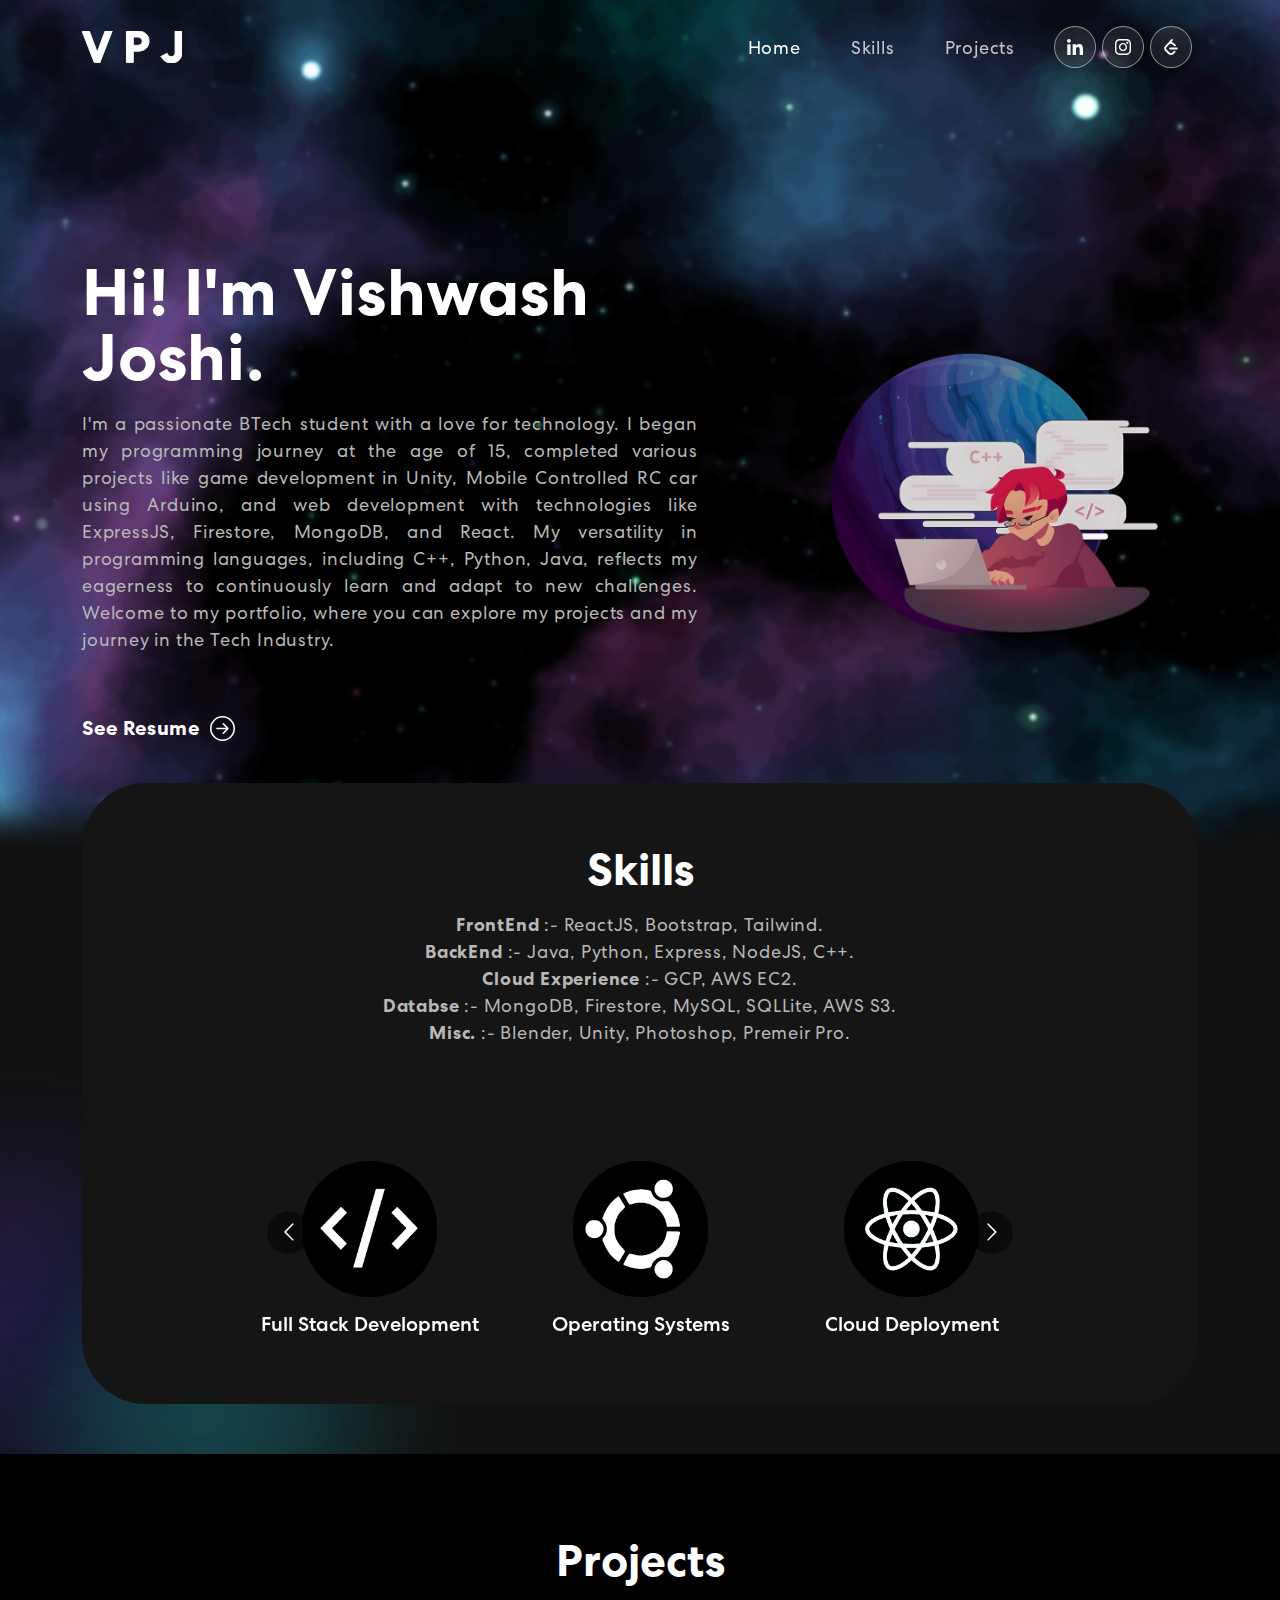
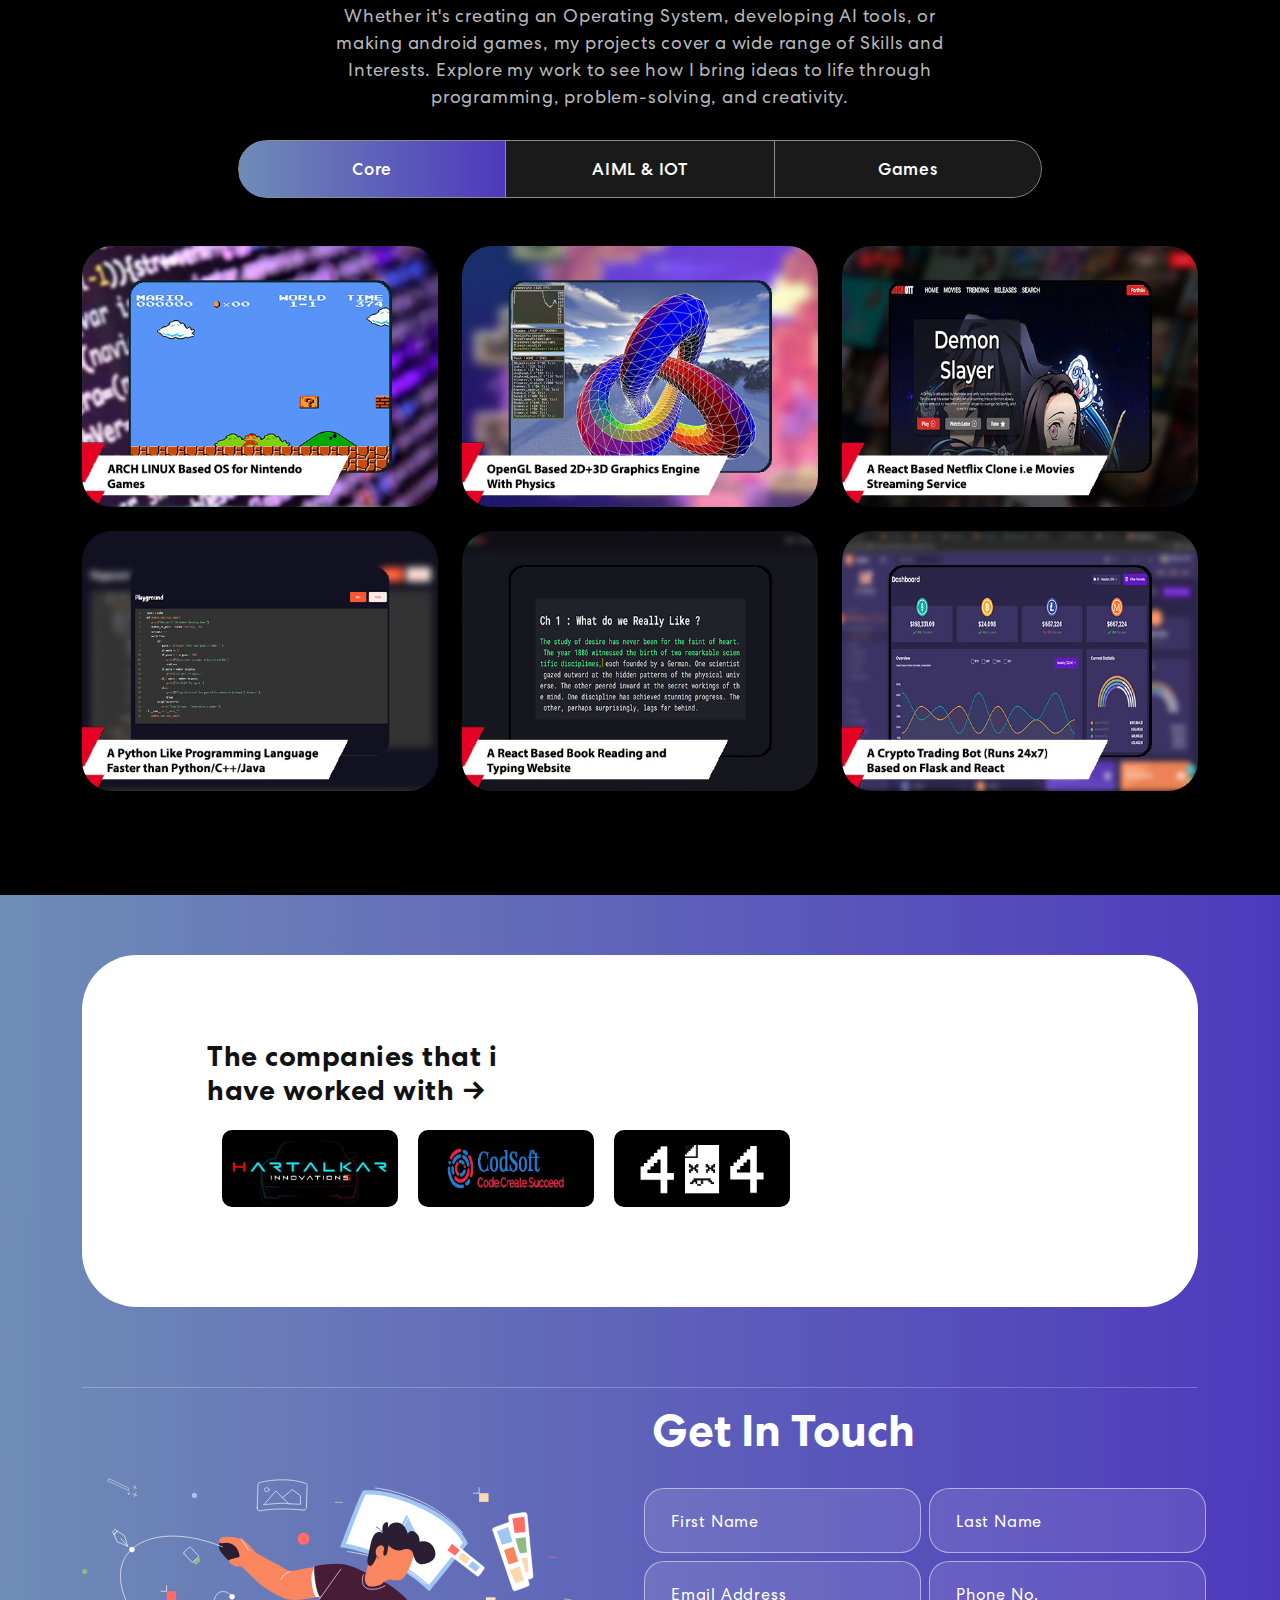
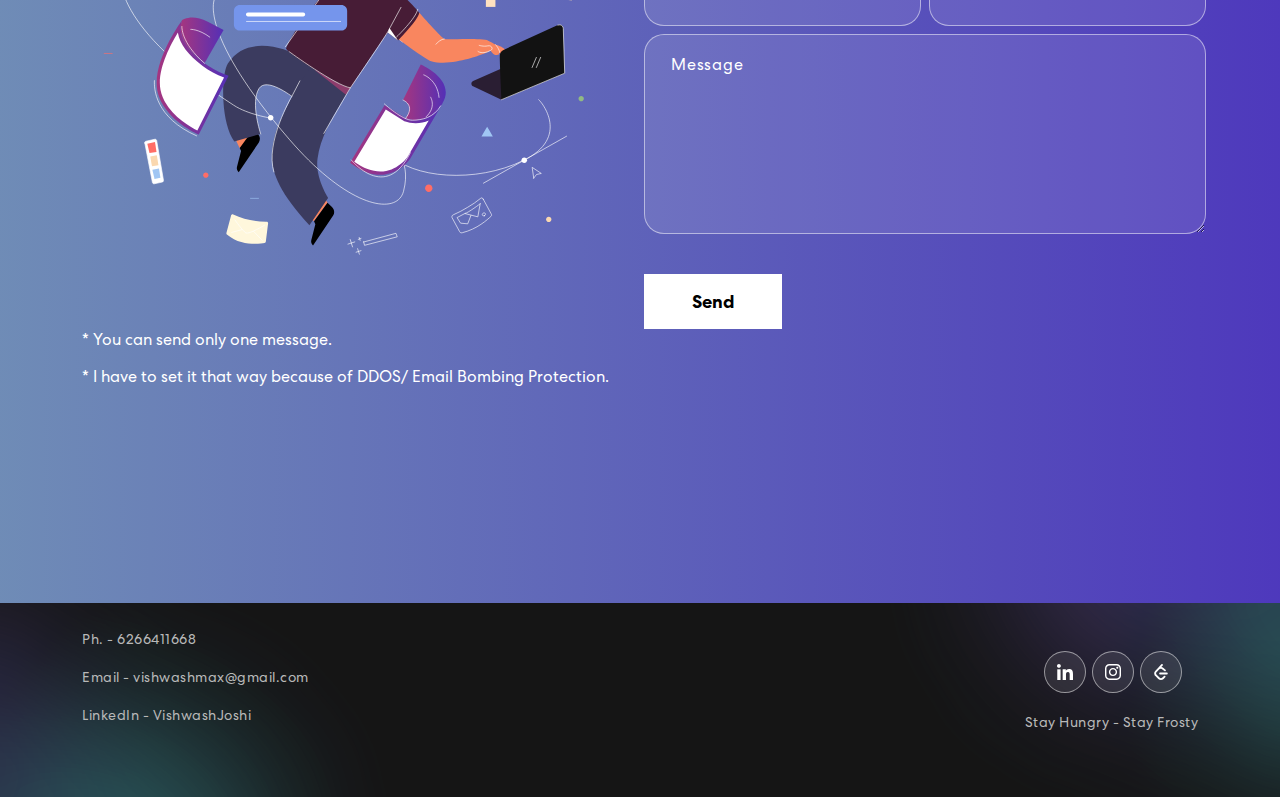
==== commit 1b97445e: "Update Mobile-View" ====
--- a/m/index.html
+++ b/m/index.html
@@ -1 +1 @@
-<!doctype html><html lang="en"><head><meta charset="utf-8"/><link rel="icon" href="/m/vite.svg"/><meta name="viewport" content="width=1024"/><meta name="theme-color" content="#000000"/><meta name="description" content="Web site created using create-react-app"/><link rel="apple-touch-icon" href="/m/logo192.png"/><link rel="manifest" href="/m/manifest.json"/><title>Portfolio</title><script defer="defer" src="/m/static/js/main.0fc6fb24.js"></script><link href="/m/static/css/main.7d1978b6.css" rel="stylesheet"></head><body><noscript>You need to enable JavaScript to run this app.</noscript><div id="root"></div></body></html>+<!doctype html><html lang="en"><head><meta charset="utf-8"/><link rel="icon" href="/m/vite.svg"/><meta name="viewport" content="width=1024"/><meta name="theme-color" content="#000000"/><meta name="description" content="Web site created using create-react-app"/><link rel="apple-touch-icon" href="/m/logo192.png"/><link rel="manifest" href="/m/manifest.json"/><title>Portfolio</title><script defer="defer" src="/m/static/js/main.e8624f97.js"></script><link href="/m/static/css/main.6731b7db.css" rel="stylesheet"></head><body><noscript>You need to enable JavaScript to run this app.</noscript><div id="root"></div></body></html>--- a/m/static/css/main.6731b7db.css
+++ b/m/static/css/main.6731b7db.css
@@ -0,0 +1,13 @@
+@charset "UTF-8";body{-webkit-font-smoothing:antialiased;-moz-osx-font-smoothing:grayscale;font-family:-apple-system,BlinkMacSystemFont,Segoe UI,Roboto,Oxygen,Ubuntu,Cantarell,Fira Sans,Droid Sans,Helvetica Neue,sans-serif}code{font-family:source-code-pro,Menlo,Monaco,Consolas,Courier New,monospace}@font-face{font-family:Centra;font-weight:700;src:url(/m/static/media/CentraNo2-Bold.2faff7f7d3fc92a2fcd9.ttf)}@font-face{font-family:Centra;font-weight:500;src:url(/m/static/media/CentraNo2-Medium.f94be5b326d78bb32b95.ttf)}@font-face{font-family:Centra;font-weight:400;src:url(/m/static/media/CentraNo2-Book.2b143fa4b734a3584043.ttf)}*{box-sizing:border-box;margin:0;padding:0}html{scroll-behavior:smooth;scroll-padding-top:75px}body{background-color:#121212!important;color:#fff!important;font-family:Centra,sans-serif!important;overflow-x:hidden;position:relative}a,button,h1,h2,h3,h4,h5,h6,li,p,ul{line-height:normal;margin:0;padding:0}a,a:hover,button,li,p,ul{text-decoration:none}img{height:auto;width:100%}button{background-color:transparent;border:0}input:focus,select:focus,textarea:focus{outline:none}@media (min-width:1700px){main .container{max-width:100%;padding:0 150px}}p.success{color:green}p.danger{color:red}nav.navbar{padding:18px 0;position:fixed;top:0;transition:.32s ease-in-out;width:100%;z-index:9999}nav.navbar.scrolled{background-color:#121212;padding:0}nav.navbar a.navbar-brand{width:9%}nav.navbar .navbar-nav .nav-link.navbar-link{color:#fff!important;font-size:18px;font-weight:400;letter-spacing:.8px;opacity:.75;padding:0 25px}nav.navbar .navbar-nav a.nav-link.navbar-link.active,nav.navbar .navbar-nav a.nav-link.navbar-link:hover{opacity:1}span.navbar-text{align-items:center;display:flex}.social-icon{display:inline-block;margin-left:14px}.social-icon a{align-items:center;background:hsla(0,0%,85%,.1);border:1px solid hsla(0,0%,100%,.5);border-radius:50%;display:inline-flex;height:42px;justify-content:center;line-height:1;margin-right:6px;width:42px}.social-icon a:before{background-color:#fff;border-radius:50%;content:"";height:42px;position:absolute;-webkit-transform:scale(0);transform:scale(0);transition:.3s ease-in-out;width:42px}.social-icon a:hover:before{-webkit-transform:scale(1);transform:scale(1)}.social-icon a img{transition:.3s ease-in-out;width:40%;z-index:1}.social-icon a:hover img{-webkit-filter:brightness(0) saturate(100%) invert(0) sepia(7%) saturate(98%) hue-rotate(346deg) brightness(95%) contrast(86%);filter:brightness(0) saturate(100%) invert(0) sepia(7%) saturate(98%) hue-rotate(346deg) brightness(95%) contrast(86%)}.navbar-text button{background-color:transparent;border:1px solid #fff;color:#fff;font-size:18px;font-weight:700;margin-left:18px;padding:18px 34px;position:relative;transition:.3s ease-in-out}.navbar-text button span{z-index:1}.navbar-text button:before{background-color:#fff;content:"";height:100%;left:0;position:absolute;top:0;transition:.3s ease-in-out;width:0;z-index:-1}.navbar-text button:hover{color:#121212}.navbar-text button:hover:before{content:"";height:100%;position:absolute;width:100%}nav.navbar .navbar-toggler:active,nav.navbar .navbar-toggler:focus{box-shadow:none;outline:none}nav.navbar .navbar-toggler-icon{background-image:none;border-bottom:2px solid #fff;height:17px;position:relative;top:-2px;transition:all .3s linear;width:24px}nav.navbar .navbar-toggler-icon:focus{border-bottom:2px solid #fff}nav.navbar .navbar-toggler-icon:after,nav.navbar .navbar-toggler-icon:before{background-color:#fff;content:"";height:2px;left:0;position:absolute;top:0;transition:all .3s linear;width:24px;z-index:2}nav.navbar .navbar-toggler-icon:after{top:8px}nav.navbar .navbar-toggler[aria-expanded=true] .navbar-toggler-icon:after{background-color:#fff;height:2px;-webkit-transform:rotate(45deg);transform:rotate(45deg)}nav.navbar .navbar-toggler[aria-expanded=true] .navbar-toggler-icon:before{background-color:#fff;height:2px;-webkit-transform:translateY(8px) rotate(-45deg);transform:translateY(8px) rotate(-45deg)}nav.navbar .navbar-toggler[aria-expanded=true] .navbar-toggler-icon{border-color:transparent}.banner{background-image:url(/m/static/media/banner-bg-new.52c326edb1acfdab700d.jpg);background-position:top;background-repeat:no-repeat;background-size:cover;margin-top:0;padding:260px 0 100px}.banner .tagline{background:linear-gradient(90.21deg,rgba(170,54,124,.5) -5.91%,rgba(74,47,189,.5) 111.58%);border:1px solid hsla(0,0%,100%,.5);display:inline-block;font-size:20px;margin-bottom:16px;padding:8px 10px}.banner .tagline,.banner h1{font-weight:700;letter-spacing:.8px}.banner h1{display:block;font-size:65px;line-height:1;margin-bottom:20px}.banner p{color:#b8b8b8;font-size:18px;letter-spacing:.8px;line-height:1.5em;width:96%}.banner button{align-items:center;color:#fff;display:flex;font-size:20px;font-weight:700;letter-spacing:.8px;margin-top:60px}.banner button svg{font-size:25px;line-height:1;margin-left:10px;transition:.3s ease-in-out}.banner button:hover svg{margin-left:25px}.banner img{-webkit-animation:updown 3s linear infinite;animation:updown 3s linear infinite}@-webkit-keyframes updown{0%{-webkit-transform:translateY(-20px);transform:translateY(-20px)}50%{-webkit-transform:translateY(20px);transform:translateY(20px)}to{-webkit-transform:translateY(-20px);transform:translateY(-20px)}}@keyframes updown{0%{-webkit-transform:translateY(-20px);transform:translateY(-20px)}50%{-webkit-transform:translateY(20px);transform:translateY(20px)}to{-webkit-transform:translateY(-20px);transform:translateY(-20px)}}.txt-rotate>.wrap{border-right:.08em solid #666}.skill{padding:0 0 50px;position:relative}.skill-bx{background:#151515;border-radius:64px;margin-top:-60px;padding:60px 50px;text-align:center}.skill h2{font-size:45px;font-weight:700}.skill p{color:#b8b8b8;font-size:18px;letter-spacing:.8px;line-height:1.5em;margin:14px 0 75px}.skill-slider{margin:0 auto;position:relative;width:80%}.skill-slider .item img{margin:0 auto 15px;width:50%}.background-image-left{bottom:0;position:absolute;top:28%;width:40%;z-index:-4}.project{background-color:#000;padding:80px 0;position:relative}.project h2{font-size:45px;font-weight:700;text-align:center}.project p{color:#b8b8b8;font-size:18px;letter-spacing:.8px;line-height:1.5em;margin:14px auto 30px;text-align:center;width:56%}.project .nav.nav-pills{background-color:hsla(0,0%,100%,.1);border-radius:50px;margin:0 auto;overflow:hidden;width:72%}.project .nav.nav-pills .nav-item{width:33.33333%}.project .nav.nav-pills .nav-link{background-color:transparent;border-radius:0;color:#fff;font-size:17px;font-weight:500;letter-spacing:.8px;padding:17px 0;position:relative;text-align:center;transition:.3s ease-in-out;width:100%;z-index:0}.project .nav.nav-pills .nav-link:before{background:linear-gradient(90.21deg,#7191b6 -5.91%,#4a2fbd 111.58%);content:"";height:100%;left:0;position:absolute;top:0;transition:.3s ease-in-out;width:0;z-index:-1}.project .nav.nav-pills .nav-link.active:before{width:100%!important}.project .nav.nav-pills .nav-link.active{border:1px solid #fff}.nav-link#projects-tabs-tab-first{border:1px solid hsla(0,0%,100%,.5);border-radius:55px 0 0 55px}.nav-link#projects-tabs-tab-second{border-bottom:1px solid hsla(0,0%,100%,.5);border-top:1px solid hsla(0,0%,100%,.5)}.nav-link#projects-tabs-tab-third{border:1px solid hsla(0,0%,100%,.5);border-radius:0 55px 55px 0}.proj-imgbx{border-radius:30px;margin-bottom:24px;overflow:hidden;position:relative}.proj-imgbx:before{background:linear-gradient(90.21deg,#7191b6 -5.91%,#4a2fbd 111.58%);content:"";height:0;opacity:.85;position:absolute;transition:.4s ease-in-out;width:100%}.proj-imgbx:hover:before{height:100%}.proj-txtx{left:50%;opacity:0;position:absolute;text-align:center;top:65%;-webkit-transform:translate(-50%,-50%);transform:translate(-50%,-50%);transition:.5s ease-in-out;width:100%}.proj-imgbx:hover .proj-txtx{opacity:1;top:50%}.proj-txtx h4{font-size:30px;font-weight:700;letter-spacing:.8px;line-height:1.1em}.proj-txtx span{font-size:15px;font-style:italic;font-weight:400;letter-spacing:.8px}.background-image-right{bottom:0;position:absolute;right:0;top:20%;width:35%;z-index:-4}.contact{background:linear-gradient(90.21deg,#7191b6 -5.91%,#4a2fbd 111.58%);padding:60px 0 200px}.contact img{width:92%}.contact h2{font-size:45px;font-weight:700;margin-bottom:30px}.contact form input,.contact form textarea{background:hsla(0,0%,100%,.1);border:1px solid hsla(0,0%,100%,.5);border-radius:20px;color:#fff;font-size:18px;font-weight:500;letter-spacing:.8px;margin:0 0 8px;padding:18px 26px;transition:.3s ease-in-out;width:100%}.contact form input:focus,.contact form textarea:focus{background:#fff;color:#121212}.contact form input::-webkit-input-placeholder,.contact form textarea::-webkit-input-placeholder{color:#fff;font-size:16px;font-weight:400}.contact form input:-ms-input-placeholder,.contact form textarea:-ms-input-placeholder{color:#fff;font-size:16px;font-weight:400}.contact form input::placeholder,.contact form textarea::placeholder{color:#fff;font-size:16px;font-weight:400}.contact form input:focus::-webkit-input-placeholder,.contact form textarea:focus::-webkit-input-placeholder{color:#121212;opacity:.8}.contact form input:focus:-ms-input-placeholder,.contact form textarea:focus:-ms-input-placeholder{color:#121212;opacity:.8}.contact form input:focus::placeholder,.contact form textarea:focus::placeholder{color:#121212;opacity:.8}.contact form button{background-color:#fff;border-radius:0;color:#000;font-size:18px;font-weight:700;margin-top:25px;padding:14px 48px;position:relative;transition:.3s ease-in-out}.contact form button span{position:relative;z-index:1}.contact form button:hover{color:#fff}.contact form button:before{background:#121212;content:"";height:100%;left:0;position:absolute;top:0;transition:.3s ease-in-out;width:0;z-index:0}.contact form button:hover:before{width:100%}.footer{background-image:url(/m/static/media/footer-bg-new.fface3bc89ec90ae6d5f.png);background-position:50%;background-repeat:no-repeat;background-size:cover;padding:0 0 50px}.newsletter-bx{background:#fff;border-radius:55px;color:#121212;margin-bottom:80px;margin-top:0;padding:85px 125px}.newsletter-bx h3{font-weight:700;letter-spacing:.5px;line-height:1.2em}.new-email-bx{align-items:center;background:#fff;border-radius:20px;display:flex;padding:5px;position:relative;width:-webkit-fit-content;width:-moz-fit-content;width:fit-content;z-index:0}.new-email-bx:before{bottom:-1px;left:-1px;right:-1px;top:-1px}.new-email-bx:after,.new-email-bx:before{background:#fff;border-radius:20px;content:"";position:absolute;z-index:-1}.new-email-bx:after{bottom:0;left:0;right:0;top:0}.new-email-bx input{background:transparent;border:0;color:#121212;font-weight:500;padding:0 15px;width:100%}.new-email-bx button{background:#fff;border-radius:18px;color:#fff;font-weight:500;letter-spacing:.5px;padding:20px 65px}.footer img{width:26%}.footer p{color:#b8b8b8;font-size:14px;font-weight:400;letter-spacing:.5px;margin-top:20px}.Justify{text-align:justify}.Companies-Img{border-radius:20px;padding:10px;width:196px!important}.Banner-Img,.bottom-icon{position:relative}.bottom-icon{right:10px!important}.item{padding-top:40px}.scroll{-ms-overflow-style:none;overflow:scroll;scrollbar-width:none;width:auto}.scroll::-webkit-scrollbar{display:none}/*!
+ * Bootstrap v5.1.3 (https://getbootstrap.com/)
+ * Copyright 2011-2021 The Bootstrap Authors
+ * Copyright 2011-2021 Twitter, Inc.
+ * Licensed under MIT (https://github.com/twbs/bootstrap/blob/main/LICENSE)
+ */:root{--bs-blue:#0d6efd;--bs-indigo:#6610f2;--bs-purple:#6f42c1;--bs-pink:#d63384;--bs-red:#dc3545;--bs-orange:#fd7e14;--bs-yellow:#ffc107;--bs-green:#198754;--bs-teal:#20c997;--bs-cyan:#0dcaf0;--bs-white:#fff;--bs-gray:#6c757d;--bs-gray-dark:#343a40;--bs-gray-100:#f8f9fa;--bs-gray-200:#e9ecef;--bs-gray-300:#dee2e6;--bs-gray-400:#ced4da;--bs-gray-500:#adb5bd;--bs-gray-600:#6c757d;--bs-gray-700:#495057;--bs-gray-800:#343a40;--bs-gray-900:#212529;--bs-primary:#0d6efd;--bs-secondary:#6c757d;--bs-success:#198754;--bs-info:#0dcaf0;--bs-warning:#ffc107;--bs-danger:#dc3545;--bs-light:#f8f9fa;--bs-dark:#212529;--bs-primary-rgb:13,110,253;--bs-secondary-rgb:108,117,125;--bs-success-rgb:25,135,84;--bs-info-rgb:13,202,240;--bs-warning-rgb:255,193,7;--bs-danger-rgb:220,53,69;--bs-light-rgb:248,249,250;--bs-dark-rgb:33,37,41;--bs-white-rgb:255,255,255;--bs-black-rgb:0,0,0;--bs-body-color-rgb:33,37,41;--bs-body-bg-rgb:255,255,255;--bs-font-sans-serif:system-ui,-apple-system,"Segoe UI",Roboto,"Helvetica Neue",Arial,"Noto Sans","Liberation Sans",sans-serif,"Apple Color Emoji","Segoe UI Emoji","Segoe UI Symbol","Noto Color Emoji";--bs-font-monospace:SFMono-Regular,Menlo,Monaco,Consolas,"Liberation Mono","Courier New",monospace;--bs-gradient:linear-gradient(180deg,hsla(0,0%,100%,.15),hsla(0,0%,100%,0));--bs-body-font-family:var(--bs-font-sans-serif);--bs-body-font-size:1rem;--bs-body-font-weight:400;--bs-body-line-height:1.5;--bs-body-color:#212529;--bs-body-bg:#fff}*,:after,:before{box-sizing:border-box}@media (prefers-reduced-motion:no-preference){:root{scroll-behavior:smooth}}body{-webkit-text-size-adjust:100%;-webkit-tap-highlight-color:transparent;background-color:#fff;background-color:var(--bs-body-bg);color:#212529;color:var(--bs-body-color);font-family:system-ui,-apple-system,Segoe UI,Roboto,Helvetica Neue,Arial,Noto Sans,Liberation Sans,sans-serif,Apple Color Emoji,Segoe UI Emoji,Segoe UI Symbol,Noto Color Emoji;font-family:var(--bs-body-font-family);font-size:1rem;font-size:var(--bs-body-font-size);font-weight:400;font-weight:var(--bs-body-font-weight);line-height:1.5;line-height:var(--bs-body-line-height);margin:0;text-align:var(--bs-body-text-align)}hr{background-color:currentColor;border:0;color:inherit;margin:1rem 0;opacity:.25}hr:not([size]){height:1px}.h1,.h2,.h3,.h4,.h5,.h6,h1,h2,h3,h4,h5,h6{font-weight:500;line-height:1.2;margin-bottom:.5rem;margin-top:0}.h1,h1{font-size:calc(1.375rem + 1.5vw)}@media (min-width:1200px){.h1,h1{font-size:2.5rem}}.h2,h2{font-size:calc(1.325rem + .9vw)}@media (min-width:1200px){.h2,h2{font-size:2rem}}.h3,h3{font-size:calc(1.3rem + .6vw)}@media (min-width:1200px){.h3,h3{font-size:1.75rem}}.h4,h4{font-size:calc(1.275rem + .3vw)}@media (min-width:1200px){.h4,h4{font-size:1.5rem}}.h5,h5{font-size:1.25rem}.h6,h6{font-size:1rem}p{margin-bottom:1rem;margin-top:0}abbr[data-bs-original-title],abbr[title]{cursor:help;-webkit-text-decoration:underline dotted;text-decoration:underline dotted;-webkit-text-decoration-skip-ink:none;text-decoration-skip-ink:none}address{font-style:normal;line-height:inherit;margin-bottom:1rem}ol,ul{padding-left:2rem}dl,ol,ul{margin-bottom:1rem;margin-top:0}ol ol,ol ul,ul ol,ul ul{margin-bottom:0}dt{font-weight:700}dd{margin-bottom:.5rem;margin-left:0}blockquote{margin:0 0 1rem}b,strong{font-weight:bolder}.small,small{font-size:.875em}.mark,mark{background-color:#fcf8e3;padding:.2em}sub,sup{font-size:.75em;line-height:0;position:relative;vertical-align:baseline}sub{bottom:-.25em}sup{top:-.5em}a{color:#0d6efd;text-decoration:underline}a:hover{color:#0a58ca}a:not([href]):not([class]),a:not([href]):not([class]):hover{color:inherit;text-decoration:none}code,kbd,pre,samp{direction:ltr;font-family:SFMono-Regular,Menlo,Monaco,Consolas,Liberation Mono,Courier New,monospace;font-family:var(--bs-font-monospace);font-size:1em;unicode-bidi:bidi-override}pre{display:block;font-size:.875em;margin-bottom:1rem;margin-top:0;overflow:auto}pre code{color:inherit;font-size:inherit;word-break:normal}code{word-wrap:break-word;color:#d63384;font-size:.875em}a>code{color:inherit}kbd{background-color:#212529;border-radius:.2rem;color:#fff;font-size:.875em;padding:.2rem .4rem}kbd kbd{font-size:1em;font-weight:700;padding:0}figure{margin:0 0 1rem}img,svg{vertical-align:middle}table{border-collapse:collapse;caption-side:bottom}caption{color:#6c757d;padding-bottom:.5rem;padding-top:.5rem;text-align:left}th{text-align:inherit;text-align:-webkit-match-parent}tbody,td,tfoot,th,thead,tr{border:0 solid;border-color:inherit}label{display:inline-block}button{border-radius:0}button:focus:not(:focus-visible){outline:0}button,input,optgroup,select,textarea{font-family:inherit;font-size:inherit;line-height:inherit;margin:0}button,select{text-transform:none}[role=button]{cursor:pointer}select{word-wrap:normal}select:disabled{opacity:1}[list]::-webkit-calendar-picker-indicator{display:none}[type=button],[type=reset],[type=submit],button{-webkit-appearance:button}[type=button]:not(:disabled),[type=reset]:not(:disabled),[type=submit]:not(:disabled),button:not(:disabled){cursor:pointer}::-moz-focus-inner{border-style:none;padding:0}textarea{resize:vertical}fieldset{border:0;margin:0;min-width:0;padding:0}legend{float:left;font-size:calc(1.275rem + .3vw);line-height:inherit;margin-bottom:.5rem;padding:0;width:100%}@media (min-width:1200px){legend{font-size:1.5rem}}legend+*{clear:left}::-webkit-datetime-edit-day-field,::-webkit-datetime-edit-fields-wrapper,::-webkit-datetime-edit-hour-field,::-webkit-datetime-edit-minute,::-webkit-datetime-edit-month-field,::-webkit-datetime-edit-text,::-webkit-datetime-edit-year-field{padding:0}::-webkit-inner-spin-button{height:auto}[type=search]{-webkit-appearance:textfield;outline-offset:-2px}::-webkit-search-decoration{-webkit-appearance:none}::-webkit-color-swatch-wrapper{padding:0}::file-selector-button{font:inherit}::-webkit-file-upload-button{-webkit-appearance:button;font:inherit}output{display:inline-block}iframe{border:0}summary{cursor:pointer;display:list-item}progress{vertical-align:baseline}[hidden]{display:none!important}.lead{font-size:1.25rem;font-weight:300}.display-1{font-size:calc(1.625rem + 4.5vw);font-weight:300;line-height:1.2}@media (min-width:1200px){.display-1{font-size:5rem}}.display-2{font-size:calc(1.575rem + 3.9vw);font-weight:300;line-height:1.2}@media (min-width:1200px){.display-2{font-size:4.5rem}}.display-3{font-size:calc(1.525rem + 3.3vw);font-weight:300;line-height:1.2}@media (min-width:1200px){.display-3{font-size:4rem}}.display-4{font-size:calc(1.475rem + 2.7vw);font-weight:300;line-height:1.2}@media (min-width:1200px){.display-4{font-size:3.5rem}}.display-5{font-size:calc(1.425rem + 2.1vw);font-weight:300;line-height:1.2}@media (min-width:1200px){.display-5{font-size:3rem}}.display-6{font-size:calc(1.375rem + 1.5vw);font-weight:300;line-height:1.2}@media (min-width:1200px){.display-6{font-size:2.5rem}}.list-inline,.list-unstyled{list-style:none;padding-left:0}.list-inline-item{display:inline-block}.list-inline-item:not(:last-child){margin-right:.5rem}.initialism{font-size:.875em;text-transform:uppercase}.blockquote{font-size:1.25rem;margin-bottom:1rem}.blockquote>:last-child{margin-bottom:0}.blockquote-footer{color:#6c757d;font-size:.875em;margin-bottom:1rem;margin-top:-1rem}.blockquote-footer:before{content:"— "}.img-fluid,.img-thumbnail{height:auto;max-width:100%}.img-thumbnail{background-color:#fff;border:1px solid #dee2e6;border-radius:.25rem;padding:.25rem}.figure{display:inline-block}.figure-img{line-height:1;margin-bottom:.5rem}.figure-caption{color:#6c757d;font-size:.875em}.container,.container-fluid,.container-lg,.container-md,.container-sm,.container-xl,.container-xxl{margin-left:auto;margin-right:auto;padding-left:.75rem;padding-left:var(--bs-gutter-x,.75rem);padding-right:.75rem;padding-right:var(--bs-gutter-x,.75rem);width:100%}@media (min-width:576px){.container,.container-sm{max-width:540px}}@media (min-width:768px){.container,.container-md,.container-sm{max-width:720px}}@media (min-width:992px){.container,.container-lg,.container-md,.container-sm{max-width:960px}}@media (min-width:1200px){.container,.container-lg,.container-md,.container-sm,.container-xl{max-width:1140px}}@media (min-width:1400px){.container,.container-lg,.container-md,.container-sm,.container-xl,.container-xxl{max-width:1320px}}.row{--bs-gutter-x:1.5rem;--bs-gutter-y:0;display:flex;flex-wrap:wrap;margin-left:calc(var(--bs-gutter-x)*-.5);margin-right:calc(var(--bs-gutter-x)*-.5);margin-top:calc(var(--bs-gutter-y)*-1)}.row>*{flex-shrink:0;margin-top:var(--bs-gutter-y);max-width:100%;padding-left:calc(var(--bs-gutter-x)*.5);padding-right:calc(var(--bs-gutter-x)*.5);width:100%}.col{flex:1 0}.row-cols-auto>*{flex:0 0 auto;width:auto}.row-cols-1>*{flex:0 0 auto;width:100%}.row-cols-2>*{flex:0 0 auto;width:50%}.row-cols-3>*{flex:0 0 auto;width:33.3333333333%}.row-cols-4>*{flex:0 0 auto;width:25%}.row-cols-5>*{flex:0 0 auto;width:20%}.row-cols-6>*{flex:0 0 auto;width:16.6666666667%}.col-auto{flex:0 0 auto;width:auto}.col-1{flex:0 0 auto;width:8.33333333%}.col-2{flex:0 0 auto;width:16.66666667%}.col-3{flex:0 0 auto;width:25%}.col-4{flex:0 0 auto;width:33.33333333%}.col-5{flex:0 0 auto;width:41.66666667%}.col-6{flex:0 0 auto;width:50%}.col-7{flex:0 0 auto;width:58.33333333%}.col-8{flex:0 0 auto;width:66.66666667%}.col-9{flex:0 0 auto;width:75%}.col-10{flex:0 0 auto;width:83.33333333%}.col-11{flex:0 0 auto;width:91.66666667%}.col-12{flex:0 0 auto;width:100%}.offset-1{margin-left:8.33333333%}.offset-2{margin-left:16.66666667%}.offset-3{margin-left:25%}.offset-4{margin-left:33.33333333%}.offset-5{margin-left:41.66666667%}.offset-6{margin-left:50%}.offset-7{margin-left:58.33333333%}.offset-8{margin-left:66.66666667%}.offset-9{margin-left:75%}.offset-10{margin-left:83.33333333%}.offset-11{margin-left:91.66666667%}.g-0,.gx-0{--bs-gutter-x:0}.g-0,.gy-0{--bs-gutter-y:0}.g-1,.gx-1{--bs-gutter-x:0.25rem}.g-1,.gy-1{--bs-gutter-y:0.25rem}.g-2,.gx-2{--bs-gutter-x:0.5rem}.g-2,.gy-2{--bs-gutter-y:0.5rem}.g-3,.gx-3{--bs-gutter-x:1rem}.g-3,.gy-3{--bs-gutter-y:1rem}.g-4,.gx-4{--bs-gutter-x:1.5rem}.g-4,.gy-4{--bs-gutter-y:1.5rem}.g-5,.gx-5{--bs-gutter-x:3rem}.g-5,.gy-5{--bs-gutter-y:3rem}@media (min-width:576px){.col-sm{flex:1 0}.row-cols-sm-auto>*{flex:0 0 auto;width:auto}.row-cols-sm-1>*{flex:0 0 auto;width:100%}.row-cols-sm-2>*{flex:0 0 auto;width:50%}.row-cols-sm-3>*{flex:0 0 auto;width:33.3333333333%}.row-cols-sm-4>*{flex:0 0 auto;width:25%}.row-cols-sm-5>*{flex:0 0 auto;width:20%}.row-cols-sm-6>*{flex:0 0 auto;width:16.6666666667%}.col-sm-auto{flex:0 0 auto;width:auto}.col-sm-1{flex:0 0 auto;width:8.33333333%}.col-sm-2{flex:0 0 auto;width:16.66666667%}.col-sm-3{flex:0 0 auto;width:25%}.col-sm-4{flex:0 0 auto;width:33.33333333%}.col-sm-5{flex:0 0 auto;width:41.66666667%}.col-sm-6{flex:0 0 auto;width:50%}.col-sm-7{flex:0 0 auto;width:58.33333333%}.col-sm-8{flex:0 0 auto;width:66.66666667%}.col-sm-9{flex:0 0 auto;width:75%}.col-sm-10{flex:0 0 auto;width:83.33333333%}.col-sm-11{flex:0 0 auto;width:91.66666667%}.col-sm-12{flex:0 0 auto;width:100%}.offset-sm-0{margin-left:0}.offset-sm-1{margin-left:8.33333333%}.offset-sm-2{margin-left:16.66666667%}.offset-sm-3{margin-left:25%}.offset-sm-4{margin-left:33.33333333%}.offset-sm-5{margin-left:41.66666667%}.offset-sm-6{margin-left:50%}.offset-sm-7{margin-left:58.33333333%}.offset-sm-8{margin-left:66.66666667%}.offset-sm-9{margin-left:75%}.offset-sm-10{margin-left:83.33333333%}.offset-sm-11{margin-left:91.66666667%}.g-sm-0,.gx-sm-0{--bs-gutter-x:0}.g-sm-0,.gy-sm-0{--bs-gutter-y:0}.g-sm-1,.gx-sm-1{--bs-gutter-x:0.25rem}.g-sm-1,.gy-sm-1{--bs-gutter-y:0.25rem}.g-sm-2,.gx-sm-2{--bs-gutter-x:0.5rem}.g-sm-2,.gy-sm-2{--bs-gutter-y:0.5rem}.g-sm-3,.gx-sm-3{--bs-gutter-x:1rem}.g-sm-3,.gy-sm-3{--bs-gutter-y:1rem}.g-sm-4,.gx-sm-4{--bs-gutter-x:1.5rem}.g-sm-4,.gy-sm-4{--bs-gutter-y:1.5rem}.g-sm-5,.gx-sm-5{--bs-gutter-x:3rem}.g-sm-5,.gy-sm-5{--bs-gutter-y:3rem}}@media (min-width:768px){.col-md{flex:1 0}.row-cols-md-auto>*{flex:0 0 auto;width:auto}.row-cols-md-1>*{flex:0 0 auto;width:100%}.row-cols-md-2>*{flex:0 0 auto;width:50%}.row-cols-md-3>*{flex:0 0 auto;width:33.3333333333%}.row-cols-md-4>*{flex:0 0 auto;width:25%}.row-cols-md-5>*{flex:0 0 auto;width:20%}.row-cols-md-6>*{flex:0 0 auto;width:16.6666666667%}.col-md-auto{flex:0 0 auto;width:auto}.col-md-1{flex:0 0 auto;width:8.33333333%}.col-md-2{flex:0 0 auto;width:16.66666667%}.col-md-3{flex:0 0 auto;width:25%}.col-md-4{flex:0 0 auto;width:33.33333333%}.col-md-5{flex:0 0 auto;width:41.66666667%}.col-md-6{flex:0 0 auto;width:50%}.col-md-7{flex:0 0 auto;width:58.33333333%}.col-md-8{flex:0 0 auto;width:66.66666667%}.col-md-9{flex:0 0 auto;width:75%}.col-md-10{flex:0 0 auto;width:83.33333333%}.col-md-11{flex:0 0 auto;width:91.66666667%}.col-md-12{flex:0 0 auto;width:100%}.offset-md-0{margin-left:0}.offset-md-1{margin-left:8.33333333%}.offset-md-2{margin-left:16.66666667%}.offset-md-3{margin-left:25%}.offset-md-4{margin-left:33.33333333%}.offset-md-5{margin-left:41.66666667%}.offset-md-6{margin-left:50%}.offset-md-7{margin-left:58.33333333%}.offset-md-8{margin-left:66.66666667%}.offset-md-9{margin-left:75%}.offset-md-10{margin-left:83.33333333%}.offset-md-11{margin-left:91.66666667%}.g-md-0,.gx-md-0{--bs-gutter-x:0}.g-md-0,.gy-md-0{--bs-gutter-y:0}.g-md-1,.gx-md-1{--bs-gutter-x:0.25rem}.g-md-1,.gy-md-1{--bs-gutter-y:0.25rem}.g-md-2,.gx-md-2{--bs-gutter-x:0.5rem}.g-md-2,.gy-md-2{--bs-gutter-y:0.5rem}.g-md-3,.gx-md-3{--bs-gutter-x:1rem}.g-md-3,.gy-md-3{--bs-gutter-y:1rem}.g-md-4,.gx-md-4{--bs-gutter-x:1.5rem}.g-md-4,.gy-md-4{--bs-gutter-y:1.5rem}.g-md-5,.gx-md-5{--bs-gutter-x:3rem}.g-md-5,.gy-md-5{--bs-gutter-y:3rem}}@media (min-width:992px){.col-lg{flex:1 0}.row-cols-lg-auto>*{flex:0 0 auto;width:auto}.row-cols-lg-1>*{flex:0 0 auto;width:100%}.row-cols-lg-2>*{flex:0 0 auto;width:50%}.row-cols-lg-3>*{flex:0 0 auto;width:33.3333333333%}.row-cols-lg-4>*{flex:0 0 auto;width:25%}.row-cols-lg-5>*{flex:0 0 auto;width:20%}.row-cols-lg-6>*{flex:0 0 auto;width:16.6666666667%}.col-lg-auto{flex:0 0 auto;width:auto}.col-lg-1{flex:0 0 auto;width:8.33333333%}.col-lg-2{flex:0 0 auto;width:16.66666667%}.col-lg-3{flex:0 0 auto;width:25%}.col-lg-4{flex:0 0 auto;width:33.33333333%}.col-lg-5{flex:0 0 auto;width:41.66666667%}.col-lg-6{flex:0 0 auto;width:50%}.col-lg-7{flex:0 0 auto;width:58.33333333%}.col-lg-8{flex:0 0 auto;width:66.66666667%}.col-lg-9{flex:0 0 auto;width:75%}.col-lg-10{flex:0 0 auto;width:83.33333333%}.col-lg-11{flex:0 0 auto;width:91.66666667%}.col-lg-12{flex:0 0 auto;width:100%}.offset-lg-0{margin-left:0}.offset-lg-1{margin-left:8.33333333%}.offset-lg-2{margin-left:16.66666667%}.offset-lg-3{margin-left:25%}.offset-lg-4{margin-left:33.33333333%}.offset-lg-5{margin-left:41.66666667%}.offset-lg-6{margin-left:50%}.offset-lg-7{margin-left:58.33333333%}.offset-lg-8{margin-left:66.66666667%}.offset-lg-9{margin-left:75%}.offset-lg-10{margin-left:83.33333333%}.offset-lg-11{margin-left:91.66666667%}.g-lg-0,.gx-lg-0{--bs-gutter-x:0}.g-lg-0,.gy-lg-0{--bs-gutter-y:0}.g-lg-1,.gx-lg-1{--bs-gutter-x:0.25rem}.g-lg-1,.gy-lg-1{--bs-gutter-y:0.25rem}.g-lg-2,.gx-lg-2{--bs-gutter-x:0.5rem}.g-lg-2,.gy-lg-2{--bs-gutter-y:0.5rem}.g-lg-3,.gx-lg-3{--bs-gutter-x:1rem}.g-lg-3,.gy-lg-3{--bs-gutter-y:1rem}.g-lg-4,.gx-lg-4{--bs-gutter-x:1.5rem}.g-lg-4,.gy-lg-4{--bs-gutter-y:1.5rem}.g-lg-5,.gx-lg-5{--bs-gutter-x:3rem}.g-lg-5,.gy-lg-5{--bs-gutter-y:3rem}}@media (min-width:1200px){.col-xl{flex:1 0}.row-cols-xl-auto>*{flex:0 0 auto;width:auto}.row-cols-xl-1>*{flex:0 0 auto;width:100%}.row-cols-xl-2>*{flex:0 0 auto;width:50%}.row-cols-xl-3>*{flex:0 0 auto;width:33.3333333333%}.row-cols-xl-4>*{flex:0 0 auto;width:25%}.row-cols-xl-5>*{flex:0 0 auto;width:20%}.row-cols-xl-6>*{flex:0 0 auto;width:16.6666666667%}.col-xl-auto{flex:0 0 auto;width:auto}.col-xl-1{flex:0 0 auto;width:8.33333333%}.col-xl-2{flex:0 0 auto;width:16.66666667%}.col-xl-3{flex:0 0 auto;width:25%}.col-xl-4{flex:0 0 auto;width:33.33333333%}.col-xl-5{flex:0 0 auto;width:41.66666667%}.col-xl-6{flex:0 0 auto;width:50%}.col-xl-7{flex:0 0 auto;width:58.33333333%}.col-xl-8{flex:0 0 auto;width:66.66666667%}.col-xl-9{flex:0 0 auto;width:75%}.col-xl-10{flex:0 0 auto;width:83.33333333%}.col-xl-11{flex:0 0 auto;width:91.66666667%}.col-xl-12{flex:0 0 auto;width:100%}.offset-xl-0{margin-left:0}.offset-xl-1{margin-left:8.33333333%}.offset-xl-2{margin-left:16.66666667%}.offset-xl-3{margin-left:25%}.offset-xl-4{margin-left:33.33333333%}.offset-xl-5{margin-left:41.66666667%}.offset-xl-6{margin-left:50%}.offset-xl-7{margin-left:58.33333333%}.offset-xl-8{margin-left:66.66666667%}.offset-xl-9{margin-left:75%}.offset-xl-10{margin-left:83.33333333%}.offset-xl-11{margin-left:91.66666667%}.g-xl-0,.gx-xl-0{--bs-gutter-x:0}.g-xl-0,.gy-xl-0{--bs-gutter-y:0}.g-xl-1,.gx-xl-1{--bs-gutter-x:0.25rem}.g-xl-1,.gy-xl-1{--bs-gutter-y:0.25rem}.g-xl-2,.gx-xl-2{--bs-gutter-x:0.5rem}.g-xl-2,.gy-xl-2{--bs-gutter-y:0.5rem}.g-xl-3,.gx-xl-3{--bs-gutter-x:1rem}.g-xl-3,.gy-xl-3{--bs-gutter-y:1rem}.g-xl-4,.gx-xl-4{--bs-gutter-x:1.5rem}.g-xl-4,.gy-xl-4{--bs-gutter-y:1.5rem}.g-xl-5,.gx-xl-5{--bs-gutter-x:3rem}.g-xl-5,.gy-xl-5{--bs-gutter-y:3rem}}@media (min-width:1400px){.col-xxl{flex:1 0}.row-cols-xxl-auto>*{flex:0 0 auto;width:auto}.row-cols-xxl-1>*{flex:0 0 auto;width:100%}.row-cols-xxl-2>*{flex:0 0 auto;width:50%}.row-cols-xxl-3>*{flex:0 0 auto;width:33.3333333333%}.row-cols-xxl-4>*{flex:0 0 auto;width:25%}.row-cols-xxl-5>*{flex:0 0 auto;width:20%}.row-cols-xxl-6>*{flex:0 0 auto;width:16.6666666667%}.col-xxl-auto{flex:0 0 auto;width:auto}.col-xxl-1{flex:0 0 auto;width:8.33333333%}.col-xxl-2{flex:0 0 auto;width:16.66666667%}.col-xxl-3{flex:0 0 auto;width:25%}.col-xxl-4{flex:0 0 auto;width:33.33333333%}.col-xxl-5{flex:0 0 auto;width:41.66666667%}.col-xxl-6{flex:0 0 auto;width:50%}.col-xxl-7{flex:0 0 auto;width:58.33333333%}.col-xxl-8{flex:0 0 auto;width:66.66666667%}.col-xxl-9{flex:0 0 auto;width:75%}.col-xxl-10{flex:0 0 auto;width:83.33333333%}.col-xxl-11{flex:0 0 auto;width:91.66666667%}.col-xxl-12{flex:0 0 auto;width:100%}.offset-xxl-0{margin-left:0}.offset-xxl-1{margin-left:8.33333333%}.offset-xxl-2{margin-left:16.66666667%}.offset-xxl-3{margin-left:25%}.offset-xxl-4{margin-left:33.33333333%}.offset-xxl-5{margin-left:41.66666667%}.offset-xxl-6{margin-left:50%}.offset-xxl-7{margin-left:58.33333333%}.offset-xxl-8{margin-left:66.66666667%}.offset-xxl-9{margin-left:75%}.offset-xxl-10{margin-left:83.33333333%}.offset-xxl-11{margin-left:91.66666667%}.g-xxl-0,.gx-xxl-0{--bs-gutter-x:0}.g-xxl-0,.gy-xxl-0{--bs-gutter-y:0}.g-xxl-1,.gx-xxl-1{--bs-gutter-x:0.25rem}.g-xxl-1,.gy-xxl-1{--bs-gutter-y:0.25rem}.g-xxl-2,.gx-xxl-2{--bs-gutter-x:0.5rem}.g-xxl-2,.gy-xxl-2{--bs-gutter-y:0.5rem}.g-xxl-3,.gx-xxl-3{--bs-gutter-x:1rem}.g-xxl-3,.gy-xxl-3{--bs-gutter-y:1rem}.g-xxl-4,.gx-xxl-4{--bs-gutter-x:1.5rem}.g-xxl-4,.gy-xxl-4{--bs-gutter-y:1.5rem}.g-xxl-5,.gx-xxl-5{--bs-gutter-x:3rem}.g-xxl-5,.gy-xxl-5{--bs-gutter-y:3rem}}.table{--bs-table-bg:transparent;--bs-table-accent-bg:transparent;--bs-table-striped-color:#212529;--bs-table-striped-bg:rgba(0,0,0,.05);--bs-table-active-color:#212529;--bs-table-active-bg:rgba(0,0,0,.1);--bs-table-hover-color:#212529;--bs-table-hover-bg:rgba(0,0,0,.075);border-color:#dee2e6;color:#212529;margin-bottom:1rem;vertical-align:top;width:100%}.table>:not(caption)>*>*{background-color:var(--bs-table-bg);border-bottom-width:1px;box-shadow:inset 0 0 0 9999px var(--bs-table-accent-bg);padding:.5rem}.table>tbody{vertical-align:inherit}.table>thead{vertical-align:bottom}.table>:not(:first-child){border-top:2px solid}.caption-top{caption-side:top}.table-sm>:not(caption)>*>*{padding:.25rem}.table-bordered>:not(caption)>*{border-width:1px 0}.table-bordered>:not(caption)>*>*{border-width:0 1px}.table-borderless>:not(caption)>*>*{border-bottom-width:0}.table-borderless>:not(:first-child){border-top-width:0}.table-striped>tbody>tr:nth-of-type(odd)>*{--bs-table-accent-bg:var(--bs-table-striped-bg);color:var(--bs-table-striped-color)}.table-active{--bs-table-accent-bg:var(--bs-table-active-bg);color:var(--bs-table-active-color)}.table-hover>tbody>tr:hover>*{--bs-table-accent-bg:var(--bs-table-hover-bg);color:var(--bs-table-hover-color)}.table-primary{--bs-table-bg:#cfe2ff;--bs-table-striped-bg:#c5d7f2;--bs-table-striped-color:#000;--bs-table-active-bg:#bacbe6;--bs-table-active-color:#000;--bs-table-hover-bg:#bfd1ec;--bs-table-hover-color:#000;border-color:#bacbe6;color:#000}.table-secondary{--bs-table-bg:#e2e3e5;--bs-table-striped-bg:#d7d8da;--bs-table-striped-color:#000;--bs-table-active-bg:#cbccce;--bs-table-active-color:#000;--bs-table-hover-bg:#d1d2d4;--bs-table-hover-color:#000;border-color:#cbccce;color:#000}.table-success{--bs-table-bg:#d1e7dd;--bs-table-striped-bg:#c7dbd2;--bs-table-striped-color:#000;--bs-table-active-bg:#bcd0c7;--bs-table-active-color:#000;--bs-table-hover-bg:#c1d6cc;--bs-table-hover-color:#000;border-color:#bcd0c7;color:#000}.table-info{--bs-table-bg:#cff4fc;--bs-table-striped-bg:#c5e8ef;--bs-table-striped-color:#000;--bs-table-active-bg:#badce3;--bs-table-active-color:#000;--bs-table-hover-bg:#bfe2e9;--bs-table-hover-color:#000;border-color:#badce3;color:#000}.table-warning{--bs-table-bg:#fff3cd;--bs-table-striped-bg:#f2e7c3;--bs-table-striped-color:#000;--bs-table-active-bg:#e6dbb9;--bs-table-active-color:#000;--bs-table-hover-bg:#ece1be;--bs-table-hover-color:#000;border-color:#e6dbb9;color:#000}.table-danger{--bs-table-bg:#f8d7da;--bs-table-striped-bg:#eccccf;--bs-table-striped-color:#000;--bs-table-active-bg:#dfc2c4;--bs-table-active-color:#000;--bs-table-hover-bg:#e5c7ca;--bs-table-hover-color:#000;border-color:#dfc2c4;color:#000}.table-light{--bs-table-bg:#f8f9fa;--bs-table-striped-bg:#ecedee;--bs-table-striped-color:#000;--bs-table-active-bg:#dfe0e1;--bs-table-active-color:#000;--bs-table-hover-bg:#e5e6e7;--bs-table-hover-color:#000;border-color:#dfe0e1;color:#000}.table-dark{--bs-table-bg:#212529;--bs-table-striped-bg:#2c3034;--bs-table-striped-color:#fff;--bs-table-active-bg:#373b3e;--bs-table-active-color:#fff;--bs-table-hover-bg:#323539;--bs-table-hover-color:#fff;border-color:#373b3e;color:#fff}.table-responsive{-webkit-overflow-scrolling:touch;overflow-x:auto}@media (max-width:575.98px){.table-responsive-sm{-webkit-overflow-scrolling:touch;overflow-x:auto}}@media (max-width:767.98px){.table-responsive-md{-webkit-overflow-scrolling:touch;overflow-x:auto}}@media (max-width:991.98px){.table-responsive-lg{-webkit-overflow-scrolling:touch;overflow-x:auto}}@media (max-width:1199.98px){.table-responsive-xl{-webkit-overflow-scrolling:touch;overflow-x:auto}}@media (max-width:1399.98px){.table-responsive-xxl{-webkit-overflow-scrolling:touch;overflow-x:auto}}.form-label{margin-bottom:.5rem}.col-form-label{font-size:inherit;line-height:1.5;margin-bottom:0;padding-bottom:calc(.375rem + 1px);padding-top:calc(.375rem + 1px)}.col-form-label-lg{font-size:1.25rem;padding-bottom:calc(.5rem + 1px);padding-top:calc(.5rem + 1px)}.col-form-label-sm{font-size:.875rem;padding-bottom:calc(.25rem + 1px);padding-top:calc(.25rem + 1px)}.form-text{color:#6c757d;font-size:.875em;margin-top:.25rem}.form-control{-webkit-appearance:none;appearance:none;background-clip:padding-box;background-color:#fff;border:1px solid #ced4da;border-radius:.25rem;color:#212529;display:block;font-size:1rem;font-weight:400;line-height:1.5;padding:.375rem .75rem;transition:border-color .15s ease-in-out,box-shadow .15s ease-in-out;width:100%}@media (prefers-reduced-motion:reduce){.form-control{transition:none}}.form-control[type=file]{overflow:hidden}.form-control[type=file]:not(:disabled):not([readonly]){cursor:pointer}.form-control:focus{background-color:#fff;border-color:#86b7fe;box-shadow:0 0 0 .25rem rgba(13,110,253,.25);color:#212529;outline:0}.form-control::-webkit-date-and-time-value{height:1.5em}.form-control::-webkit-input-placeholder{color:#6c757d;opacity:1}.form-control:-ms-input-placeholder{color:#6c757d;opacity:1}.form-control::placeholder{color:#6c757d;opacity:1}.form-control:disabled,.form-control[readonly]{background-color:#e9ecef;opacity:1}.form-control::file-selector-button{-webkit-margin-end:.75rem;background-color:#e9ecef;border:0 solid;border-color:inherit;border-inline-end-width:1px;border-radius:0;color:#212529;margin:-.375rem -.75rem;margin-inline-end:.75rem;padding:.375rem .75rem;pointer-events:none;transition:color .15s ease-in-out,background-color .15s ease-in-out,border-color .15s ease-in-out,box-shadow .15s ease-in-out}@media (prefers-reduced-motion:reduce){.form-control::-webkit-file-upload-button{-webkit-transition:none;transition:none}.form-control::file-selector-button{transition:none}}.form-control:hover:not(:disabled):not([readonly])::file-selector-button{background-color:#dde0e3}.form-control::-webkit-file-upload-button{-webkit-margin-end:.75rem;background-color:#e9ecef;border:0 solid;border-color:inherit;border-inline-end-width:1px;border-radius:0;color:#212529;margin:-.375rem -.75rem;margin-inline-end:.75rem;padding:.375rem .75rem;pointer-events:none;-webkit-transition:color .15s ease-in-out,background-color .15s ease-in-out,border-color .15s ease-in-out,box-shadow .15s ease-in-out;transition:color .15s ease-in-out,background-color .15s ease-in-out,border-color .15s ease-in-out,box-shadow .15s ease-in-out}@media (prefers-reduced-motion:reduce){.form-control::-webkit-file-upload-button{-webkit-transition:none;transition:none}}.form-control:hover:not(:disabled):not([readonly])::-webkit-file-upload-button{background-color:#dde0e3}.form-control-plaintext{background-color:transparent;border:solid transparent;border-width:1px 0;color:#212529;display:block;line-height:1.5;margin-bottom:0;padding:.375rem 0;width:100%}.form-control-plaintext.form-control-lg,.form-control-plaintext.form-control-sm{padding-left:0;padding-right:0}.form-control-sm{border-radius:.2rem;font-size:.875rem;min-height:calc(1.5em + .5rem + 2px);padding:.25rem .5rem}.form-control-sm::file-selector-button{-webkit-margin-end:.5rem;margin:-.25rem -.5rem;margin-inline-end:.5rem;padding:.25rem .5rem}.form-control-sm::-webkit-file-upload-button{-webkit-margin-end:.5rem;margin:-.25rem -.5rem;margin-inline-end:.5rem;padding:.25rem .5rem}.form-control-lg{border-radius:.3rem;font-size:1.25rem;min-height:calc(1.5em + 1rem + 2px);padding:.5rem 1rem}.form-control-lg::file-selector-button{-webkit-margin-end:1rem;margin:-.5rem -1rem;margin-inline-end:1rem;padding:.5rem 1rem}.form-control-lg::-webkit-file-upload-button{-webkit-margin-end:1rem;margin:-.5rem -1rem;margin-inline-end:1rem;padding:.5rem 1rem}textarea.form-control{min-height:calc(1.5em + .75rem + 2px)}textarea.form-control-sm{min-height:calc(1.5em + .5rem + 2px)}textarea.form-control-lg{min-height:calc(1.5em + 1rem + 2px)}.form-control-color{height:auto;padding:.375rem;width:3rem}.form-control-color:not(:disabled):not([readonly]){cursor:pointer}.form-control-color::-moz-color-swatch{border-radius:.25rem;height:1.5em}.form-control-color::-webkit-color-swatch{border-radius:.25rem;height:1.5em}.form-select{-moz-padding-start:calc(.75rem - 3px);-webkit-appearance:none;appearance:none;background-color:#fff;background-image:url("data:image/svg+xml;charset=utf-8,%3Csvg xmlns='http://www.w3.org/2000/svg' viewBox='0 0 16 16'%3E%3Cpath fill='none' stroke='%23343a40' stroke-linecap='round' stroke-linejoin='round' stroke-width='2' d='m2 5 6 6 6-6'/%3E%3C/svg%3E");background-position:right .75rem center;background-repeat:no-repeat;background-size:16px 12px;border:1px solid #ced4da;border-radius:.25rem;color:#212529;display:block;font-size:1rem;font-weight:400;line-height:1.5;padding:.375rem 2.25rem .375rem .75rem;transition:border-color .15s ease-in-out,box-shadow .15s ease-in-out;width:100%}@media (prefers-reduced-motion:reduce){.form-select{transition:none}}.form-select:focus{border-color:#86b7fe;box-shadow:0 0 0 .25rem rgba(13,110,253,.25);outline:0}.form-select[multiple],.form-select[size]:not([size="1"]){background-image:none;padding-right:.75rem}.form-select:disabled{background-color:#e9ecef}.form-select:-moz-focusring{color:transparent;text-shadow:0 0 0 #212529}.form-select-sm{border-radius:.2rem;font-size:.875rem;padding-bottom:.25rem;padding-left:.5rem;padding-top:.25rem}.form-select-lg{border-radius:.3rem;font-size:1.25rem;padding-bottom:.5rem;padding-left:1rem;padding-top:.5rem}.form-check{display:block;margin-bottom:.125rem;min-height:1.5rem;padding-left:1.5em}.form-check .form-check-input{float:left;margin-left:-1.5em}.form-check-input{color-adjust:exact;-webkit-appearance:none;appearance:none;background-color:#fff;background-position:50%;background-repeat:no-repeat;background-size:contain;border:1px solid rgba(0,0,0,.25);height:1em;margin-top:.25em;-webkit-print-color-adjust:exact;vertical-align:top;width:1em}.form-check-input[type=checkbox]{border-radius:.25em}.form-check-input[type=radio]{border-radius:50%}.form-check-input:active{-webkit-filter:brightness(90%);filter:brightness(90%)}.form-check-input:focus{border-color:#86b7fe;box-shadow:0 0 0 .25rem rgba(13,110,253,.25);outline:0}.form-check-input:checked{background-color:#0d6efd;border-color:#0d6efd}.form-check-input:checked[type=checkbox]{background-image:url("data:image/svg+xml;charset=utf-8,%3Csvg xmlns='http://www.w3.org/2000/svg' viewBox='0 0 20 20'%3E%3Cpath fill='none' stroke='%23fff' stroke-linecap='round' stroke-linejoin='round' stroke-width='3' d='m6 10 3 3 6-6'/%3E%3C/svg%3E")}.form-check-input:checked[type=radio]{background-image:url("data:image/svg+xml;charset=utf-8,%3Csvg xmlns='http://www.w3.org/2000/svg' viewBox='-4 -4 8 8'%3E%3Ccircle r='2' fill='%23fff'/%3E%3C/svg%3E")}.form-check-input[type=checkbox]:indeterminate{background-color:#0d6efd;background-image:url("data:image/svg+xml;charset=utf-8,%3Csvg xmlns='http://www.w3.org/2000/svg' viewBox='0 0 20 20'%3E%3Cpath fill='none' stroke='%23fff' stroke-linecap='round' stroke-linejoin='round' stroke-width='3' d='M6 10h8'/%3E%3C/svg%3E");border-color:#0d6efd}.form-check-input:disabled{-webkit-filter:none;filter:none;opacity:.5;pointer-events:none}.form-check-input:disabled~.form-check-label,.form-check-input[disabled]~.form-check-label{opacity:.5}.form-switch{padding-left:2.5em}.form-switch .form-check-input{background-image:url("data:image/svg+xml;charset=utf-8,%3Csvg xmlns='http://www.w3.org/2000/svg' viewBox='-4 -4 8 8'%3E%3Ccircle r='3' fill='rgba(0, 0, 0, 0.25)'/%3E%3C/svg%3E");background-position:0;border-radius:2em;margin-left:-2.5em;transition:background-position .15s ease-in-out;width:2em}@media (prefers-reduced-motion:reduce){.form-switch .form-check-input{transition:none}}.form-switch .form-check-input:focus{background-image:url("data:image/svg+xml;charset=utf-8,%3Csvg xmlns='http://www.w3.org/2000/svg' viewBox='-4 -4 8 8'%3E%3Ccircle r='3' fill='%2386b7fe'/%3E%3C/svg%3E")}.form-switch .form-check-input:checked{background-image:url("data:image/svg+xml;charset=utf-8,%3Csvg xmlns='http://www.w3.org/2000/svg' viewBox='-4 -4 8 8'%3E%3Ccircle r='3' fill='%23fff'/%3E%3C/svg%3E");background-position:100%}.form-check-inline{display:inline-block;margin-right:1rem}.btn-check{clip:rect(0,0,0,0);pointer-events:none;position:absolute}.btn-check:disabled+.btn,.btn-check[disabled]+.btn{-webkit-filter:none;filter:none;opacity:.65;pointer-events:none}.form-range{-webkit-appearance:none;appearance:none;background-color:transparent;height:1.5rem;padding:0;width:100%}.form-range:focus{outline:0}.form-range:focus::-webkit-slider-thumb{box-shadow:0 0 0 1px #fff,0 0 0 .25rem rgba(13,110,253,.25)}.form-range:focus::-moz-range-thumb{box-shadow:0 0 0 1px #fff,0 0 0 .25rem rgba(13,110,253,.25)}.form-range::-moz-focus-outer{border:0}.form-range::-webkit-slider-thumb{-webkit-appearance:none;appearance:none;background-color:#0d6efd;border:0;border-radius:1rem;height:1rem;margin-top:-.25rem;-webkit-transition:background-color .15s ease-in-out,border-color .15s ease-in-out,box-shadow .15s ease-in-out;transition:background-color .15s ease-in-out,border-color .15s ease-in-out,box-shadow .15s ease-in-out;width:1rem}@media (prefers-reduced-motion:reduce){.form-range::-webkit-slider-thumb{-webkit-transition:none;transition:none}}.form-range::-webkit-slider-thumb:active{background-color:#b6d4fe}.form-range::-webkit-slider-runnable-track{background-color:#dee2e6;border-color:transparent;border-radius:1rem;color:transparent;cursor:pointer;height:.5rem;width:100%}.form-range::-moz-range-thumb{appearance:none;background-color:#0d6efd;border:0;border-radius:1rem;height:1rem;-moz-transition:background-color .15s ease-in-out,border-color .15s ease-in-out,box-shadow .15s ease-in-out;transition:background-color .15s ease-in-out,border-color .15s ease-in-out,box-shadow .15s ease-in-out;width:1rem}@media (prefers-reduced-motion:reduce){.form-range::-moz-range-thumb{-moz-transition:none;transition:none}}.form-range::-moz-range-thumb:active{background-color:#b6d4fe}.form-range::-moz-range-track{background-color:#dee2e6;border-color:transparent;border-radius:1rem;color:transparent;cursor:pointer;height:.5rem;width:100%}.form-range:disabled{pointer-events:none}.form-range:disabled::-webkit-slider-thumb{background-color:#adb5bd}.form-range:disabled::-moz-range-thumb{background-color:#adb5bd}.form-floating{position:relative}.form-floating>.form-control,.form-floating>.form-select{height:calc(3.5rem + 2px);line-height:1.25}.form-floating>label{border:1px solid transparent;height:100%;left:0;padding:1rem .75rem;pointer-events:none;position:absolute;top:0;-webkit-transform-origin:0 0;transform-origin:0 0;transition:opacity .1s ease-in-out,-webkit-transform .1s ease-in-out;transition:opacity .1s ease-in-out,transform .1s ease-in-out;transition:opacity .1s ease-in-out,transform .1s ease-in-out,-webkit-transform .1s ease-in-out}@media (prefers-reduced-motion:reduce){.form-floating>label{transition:none}}.form-floating>.form-control{padding:1rem .75rem}.form-floating>.form-control::-webkit-input-placeholder{color:transparent}.form-floating>.form-control:-ms-input-placeholder{color:transparent}.form-floating>.form-control::placeholder{color:transparent}.form-floating>.form-control:not(:-ms-input-placeholder){padding-bottom:.625rem;padding-top:1.625rem}.form-floating>.form-control:focus,.form-floating>.form-control:not(:placeholder-shown){padding-bottom:.625rem;padding-top:1.625rem}.form-floating>.form-control:-webkit-autofill{padding-bottom:.625rem;padding-top:1.625rem}.form-floating>.form-select{padding-bottom:.625rem;padding-top:1.625rem}.form-floating>.form-control:not(:-ms-input-placeholder)~label{opacity:.65;transform:scale(.85) translateY(-.5rem) translateX(.15rem)}.form-floating>.form-control:focus~label,.form-floating>.form-control:not(:placeholder-shown)~label,.form-floating>.form-select~label{opacity:.65;-webkit-transform:scale(.85) translateY(-.5rem) translateX(.15rem);transform:scale(.85) translateY(-.5rem) translateX(.15rem)}.form-floating>.form-control:-webkit-autofill~label{opacity:.65;-webkit-transform:scale(.85) translateY(-.5rem) translateX(.15rem);transform:scale(.85) translateY(-.5rem) translateX(.15rem)}.input-group{align-items:stretch;display:flex;flex-wrap:wrap;position:relative;width:100%}.input-group>.form-control,.input-group>.form-select{flex:1 1 auto;min-width:0;position:relative;width:1%}.input-group>.form-control:focus,.input-group>.form-select:focus{z-index:3}.input-group .btn{position:relative;z-index:2}.input-group .btn:focus{z-index:3}.input-group-text{align-items:center;background-color:#e9ecef;border:1px solid #ced4da;border-radius:.25rem;color:#212529;display:flex;font-size:1rem;font-weight:400;line-height:1.5;padding:.375rem .75rem;text-align:center;white-space:nowrap}.input-group-lg>.btn,.input-group-lg>.form-control,.input-group-lg>.form-select,.input-group-lg>.input-group-text{border-radius:.3rem;font-size:1.25rem;padding:.5rem 1rem}.input-group-sm>.btn,.input-group-sm>.form-control,.input-group-sm>.form-select,.input-group-sm>.input-group-text{border-radius:.2rem;font-size:.875rem;padding:.25rem .5rem}.input-group-lg>.form-select,.input-group-sm>.form-select{padding-right:3rem}.input-group.has-validation>.dropdown-toggle:nth-last-child(n+4),.input-group.has-validation>:nth-last-child(n+3):not(.dropdown-toggle):not(.dropdown-menu),.input-group:not(.has-validation)>.dropdown-toggle:nth-last-child(n+3),.input-group:not(.has-validation)>:not(:last-child):not(.dropdown-toggle):not(.dropdown-menu){border-bottom-right-radius:0;border-top-right-radius:0}.input-group>:not(:first-child):not(.dropdown-menu):not(.valid-tooltip):not(.valid-feedback):not(.invalid-tooltip):not(.invalid-feedback){border-bottom-left-radius:0;border-top-left-radius:0;margin-left:-1px}.valid-feedback{color:#198754;display:none;font-size:.875em;margin-top:.25rem;width:100%}.valid-tooltip{background-color:rgba(25,135,84,.9);border-radius:.25rem;color:#fff;display:none;font-size:.875rem;margin-top:.1rem;max-width:100%;padding:.25rem .5rem;position:absolute;top:100%;z-index:5}.is-valid~.valid-feedback,.is-valid~.valid-tooltip,.was-validated :valid~.valid-feedback,.was-validated :valid~.valid-tooltip{display:block}.form-control.is-valid,.was-validated .form-control:valid{background-image:url("data:image/svg+xml;charset=utf-8,%3Csvg xmlns='http://www.w3.org/2000/svg' viewBox='0 0 8 8'%3E%3Cpath fill='%23198754' d='M2.3 6.73.6 4.53c-.4-1.04.46-1.4 1.1-.8l1.1 1.4 3.4-3.8c.6-.63 1.6-.27 1.2.7l-4 4.6c-.43.5-.8.4-1.1.1z'/%3E%3C/svg%3E");background-position:right calc(.375em + .1875rem) center;background-repeat:no-repeat;background-size:calc(.75em + .375rem) calc(.75em + .375rem);border-color:#198754;padding-right:calc(1.5em + .75rem)}.form-control.is-valid:focus,.was-validated .form-control:valid:focus{border-color:#198754;box-shadow:0 0 0 .25rem rgba(25,135,84,.25)}.was-validated textarea.form-control:valid,textarea.form-control.is-valid{background-position:top calc(.375em + .1875rem) right calc(.375em + .1875rem);padding-right:calc(1.5em + .75rem)}.form-select.is-valid,.was-validated .form-select:valid{border-color:#198754}.form-select.is-valid:not([multiple]):not([size]),.form-select.is-valid:not([multiple])[size="1"],.was-validated .form-select:valid:not([multiple]):not([size]),.was-validated .form-select:valid:not([multiple])[size="1"]{background-image:url("data:image/svg+xml;charset=utf-8,%3Csvg xmlns='http://www.w3.org/2000/svg' viewBox='0 0 16 16'%3E%3Cpath fill='none' stroke='%23343a40' stroke-linecap='round' stroke-linejoin='round' stroke-width='2' d='m2 5 6 6 6-6'/%3E%3C/svg%3E"),url("data:image/svg+xml;charset=utf-8,%3Csvg xmlns='http://www.w3.org/2000/svg' viewBox='0 0 8 8'%3E%3Cpath fill='%23198754' d='M2.3 6.73.6 4.53c-.4-1.04.46-1.4 1.1-.8l1.1 1.4 3.4-3.8c.6-.63 1.6-.27 1.2.7l-4 4.6c-.43.5-.8.4-1.1.1z'/%3E%3C/svg%3E");background-position:right .75rem center,center right 2.25rem;background-size:16px 12px,calc(.75em + .375rem) calc(.75em + .375rem);padding-right:4.125rem}.form-select.is-valid:focus,.was-validated .form-select:valid:focus{border-color:#198754;box-shadow:0 0 0 .25rem rgba(25,135,84,.25)}.form-check-input.is-valid,.was-validated .form-check-input:valid{border-color:#198754}.form-check-input.is-valid:checked,.was-validated .form-check-input:valid:checked{background-color:#198754}.form-check-input.is-valid:focus,.was-validated .form-check-input:valid:focus{box-shadow:0 0 0 .25rem rgba(25,135,84,.25)}.form-check-input.is-valid~.form-check-label,.was-validated .form-check-input:valid~.form-check-label{color:#198754}.form-check-inline .form-check-input~.valid-feedback{margin-left:.5em}.input-group .form-control.is-valid,.input-group .form-select.is-valid,.was-validated .input-group .form-control:valid,.was-validated .input-group .form-select:valid{z-index:1}.input-group .form-control.is-valid:focus,.input-group .form-select.is-valid:focus,.was-validated .input-group .form-control:valid:focus,.was-validated .input-group .form-select:valid:focus{z-index:3}.invalid-feedback{color:#dc3545;display:none;font-size:.875em;margin-top:.25rem;width:100%}.invalid-tooltip{background-color:rgba(220,53,69,.9);border-radius:.25rem;color:#fff;display:none;font-size:.875rem;margin-top:.1rem;max-width:100%;padding:.25rem .5rem;position:absolute;top:100%;z-index:5}.is-invalid~.invalid-feedback,.is-invalid~.invalid-tooltip,.was-validated :invalid~.invalid-feedback,.was-validated :invalid~.invalid-tooltip{display:block}.form-control.is-invalid,.was-validated .form-control:invalid{background-image:url("data:image/svg+xml;charset=utf-8,%3Csvg xmlns='http://www.w3.org/2000/svg' width='12' height='12' fill='none' stroke='%23dc3545'%3E%3Ccircle cx='6' cy='6' r='4.5'/%3E%3Cpath stroke-linejoin='round' d='M5.8 3.6h.4L6 6.5z'/%3E%3Ccircle cx='6' cy='8.2' r='.6' fill='%23dc3545' stroke='none'/%3E%3C/svg%3E");background-position:right calc(.375em + .1875rem) center;background-repeat:no-repeat;background-size:calc(.75em + .375rem) calc(.75em + .375rem);border-color:#dc3545;padding-right:calc(1.5em + .75rem)}.form-control.is-invalid:focus,.was-validated .form-control:invalid:focus{border-color:#dc3545;box-shadow:0 0 0 .25rem rgba(220,53,69,.25)}.was-validated textarea.form-control:invalid,textarea.form-control.is-invalid{background-position:top calc(.375em + .1875rem) right calc(.375em + .1875rem);padding-right:calc(1.5em + .75rem)}.form-select.is-invalid,.was-validated .form-select:invalid{border-color:#dc3545}.form-select.is-invalid:not([multiple]):not([size]),.form-select.is-invalid:not([multiple])[size="1"],.was-validated .form-select:invalid:not([multiple]):not([size]),.was-validated .form-select:invalid:not([multiple])[size="1"]{background-image:url("data:image/svg+xml;charset=utf-8,%3Csvg xmlns='http://www.w3.org/2000/svg' viewBox='0 0 16 16'%3E%3Cpath fill='none' stroke='%23343a40' stroke-linecap='round' stroke-linejoin='round' stroke-width='2' d='m2 5 6 6 6-6'/%3E%3C/svg%3E"),url("data:image/svg+xml;charset=utf-8,%3Csvg xmlns='http://www.w3.org/2000/svg' width='12' height='12' fill='none' stroke='%23dc3545'%3E%3Ccircle cx='6' cy='6' r='4.5'/%3E%3Cpath stroke-linejoin='round' d='M5.8 3.6h.4L6 6.5z'/%3E%3Ccircle cx='6' cy='8.2' r='.6' fill='%23dc3545' stroke='none'/%3E%3C/svg%3E");background-position:right .75rem center,center right 2.25rem;background-size:16px 12px,calc(.75em + .375rem) calc(.75em + .375rem);padding-right:4.125rem}.form-select.is-invalid:focus,.was-validated .form-select:invalid:focus{border-color:#dc3545;box-shadow:0 0 0 .25rem rgba(220,53,69,.25)}.form-check-input.is-invalid,.was-validated .form-check-input:invalid{border-color:#dc3545}.form-check-input.is-invalid:checked,.was-validated .form-check-input:invalid:checked{background-color:#dc3545}.form-check-input.is-invalid:focus,.was-validated .form-check-input:invalid:focus{box-shadow:0 0 0 .25rem rgba(220,53,69,.25)}.form-check-input.is-invalid~.form-check-label,.was-validated .form-check-input:invalid~.form-check-label{color:#dc3545}.form-check-inline .form-check-input~.invalid-feedback{margin-left:.5em}.input-group .form-control.is-invalid,.input-group .form-select.is-invalid,.was-validated .input-group .form-control:invalid,.was-validated .input-group .form-select:invalid{z-index:2}.input-group .form-control.is-invalid:focus,.input-group .form-select.is-invalid:focus,.was-validated .input-group .form-control:invalid:focus,.was-validated .input-group .form-select:invalid:focus{z-index:3}.btn{background-color:transparent;border:1px solid transparent;border-radius:.25rem;color:#212529;cursor:pointer;display:inline-block;font-size:1rem;font-weight:400;line-height:1.5;padding:.375rem .75rem;text-align:center;text-decoration:none;transition:color .15s ease-in-out,background-color .15s ease-in-out,border-color .15s ease-in-out,box-shadow .15s ease-in-out;-webkit-user-select:none;-ms-user-select:none;user-select:none;vertical-align:middle}@media (prefers-reduced-motion:reduce){.btn{transition:none}}.btn:hover{color:#212529}.btn-check:focus+.btn,.btn:focus{box-shadow:0 0 0 .25rem rgba(13,110,253,.25);outline:0}.btn.disabled,.btn:disabled,fieldset:disabled .btn{opacity:.65;pointer-events:none}.btn-primary{background-color:#0d6efd;border-color:#0d6efd;color:#fff}.btn-check:focus+.btn-primary,.btn-primary:focus,.btn-primary:hover{background-color:#0b5ed7;border-color:#0a58ca;color:#fff}.btn-check:focus+.btn-primary,.btn-primary:focus{box-shadow:0 0 0 .25rem rgba(49,132,253,.5)}.btn-check:active+.btn-primary,.btn-check:checked+.btn-primary,.btn-primary.active,.btn-primary:active,.show>.btn-primary.dropdown-toggle{background-color:#0a58ca;border-color:#0a53be;color:#fff}.btn-check:active+.btn-primary:focus,.btn-check:checked+.btn-primary:focus,.btn-primary.active:focus,.btn-primary:active:focus,.show>.btn-primary.dropdown-toggle:focus{box-shadow:0 0 0 .25rem rgba(49,132,253,.5)}.btn-primary.disabled,.btn-primary:disabled{background-color:#0d6efd;border-color:#0d6efd;color:#fff}.btn-secondary{background-color:#6c757d;border-color:#6c757d;color:#fff}.btn-check:focus+.btn-secondary,.btn-secondary:focus,.btn-secondary:hover{background-color:#5c636a;border-color:#565e64;color:#fff}.btn-check:focus+.btn-secondary,.btn-secondary:focus{box-shadow:0 0 0 .25rem hsla(208,6%,54%,.5)}.btn-check:active+.btn-secondary,.btn-check:checked+.btn-secondary,.btn-secondary.active,.btn-secondary:active,.show>.btn-secondary.dropdown-toggle{background-color:#565e64;border-color:#51585e;color:#fff}.btn-check:active+.btn-secondary:focus,.btn-check:checked+.btn-secondary:focus,.btn-secondary.active:focus,.btn-secondary:active:focus,.show>.btn-secondary.dropdown-toggle:focus{box-shadow:0 0 0 .25rem hsla(208,6%,54%,.5)}.btn-secondary.disabled,.btn-secondary:disabled{background-color:#6c757d;border-color:#6c757d;color:#fff}.btn-success{background-color:#198754;border-color:#198754;color:#fff}.btn-check:focus+.btn-success,.btn-success:focus,.btn-success:hover{background-color:#157347;border-color:#146c43;color:#fff}.btn-check:focus+.btn-success,.btn-success:focus{box-shadow:0 0 0 .25rem rgba(60,153,110,.5)}.btn-check:active+.btn-success,.btn-check:checked+.btn-success,.btn-success.active,.btn-success:active,.show>.btn-success.dropdown-toggle{background-color:#146c43;border-color:#13653f;color:#fff}.btn-check:active+.btn-success:focus,.btn-check:checked+.btn-success:focus,.btn-success.active:focus,.btn-success:active:focus,.show>.btn-success.dropdown-toggle:focus{box-shadow:0 0 0 .25rem rgba(60,153,110,.5)}.btn-success.disabled,.btn-success:disabled{background-color:#198754;border-color:#198754;color:#fff}.btn-info{background-color:#0dcaf0;border-color:#0dcaf0;color:#000}.btn-check:focus+.btn-info,.btn-info:focus,.btn-info:hover{background-color:#31d2f2;border-color:#25cff2;color:#000}.btn-check:focus+.btn-info,.btn-info:focus{box-shadow:0 0 0 .25rem rgba(11,172,204,.5)}.btn-check:active+.btn-info,.btn-check:checked+.btn-info,.btn-info.active,.btn-info:active,.show>.btn-info.dropdown-toggle{background-color:#3dd5f3;border-color:#25cff2;color:#000}.btn-check:active+.btn-info:focus,.btn-check:checked+.btn-info:focus,.btn-info.active:focus,.btn-info:active:focus,.show>.btn-info.dropdown-toggle:focus{box-shadow:0 0 0 .25rem rgba(11,172,204,.5)}.btn-info.disabled,.btn-info:disabled{background-color:#0dcaf0;border-color:#0dcaf0;color:#000}.btn-warning{background-color:#ffc107;border-color:#ffc107;color:#000}.btn-check:focus+.btn-warning,.btn-warning:focus,.btn-warning:hover{background-color:#ffca2c;border-color:#ffc720;color:#000}.btn-check:focus+.btn-warning,.btn-warning:focus{box-shadow:0 0 0 .25rem rgba(217,164,6,.5)}.btn-check:active+.btn-warning,.btn-check:checked+.btn-warning,.btn-warning.active,.btn-warning:active,.show>.btn-warning.dropdown-toggle{background-color:#ffcd39;border-color:#ffc720;color:#000}.btn-check:active+.btn-warning:focus,.btn-check:checked+.btn-warning:focus,.btn-warning.active:focus,.btn-warning:active:focus,.show>.btn-warning.dropdown-toggle:focus{box-shadow:0 0 0 .25rem rgba(217,164,6,.5)}.btn-warning.disabled,.btn-warning:disabled{background-color:#ffc107;border-color:#ffc107;color:#000}.btn-danger{background-color:#dc3545;border-color:#dc3545;color:#fff}.btn-check:focus+.btn-danger,.btn-danger:focus,.btn-danger:hover{background-color:#bb2d3b;border-color:#b02a37;color:#fff}.btn-check:focus+.btn-danger,.btn-danger:focus{box-shadow:0 0 0 .25rem rgba(225,83,97,.5)}.btn-check:active+.btn-danger,.btn-check:checked+.btn-danger,.btn-danger.active,.btn-danger:active,.show>.btn-danger.dropdown-toggle{background-color:#b02a37;border-color:#a52834;color:#fff}.btn-check:active+.btn-danger:focus,.btn-check:checked+.btn-danger:focus,.btn-danger.active:focus,.btn-danger:active:focus,.show>.btn-danger.dropdown-toggle:focus{box-shadow:0 0 0 .25rem rgba(225,83,97,.5)}.btn-danger.disabled,.btn-danger:disabled{background-color:#dc3545;border-color:#dc3545;color:#fff}.btn-light{background-color:#f8f9fa;border-color:#f8f9fa;color:#000}.btn-check:focus+.btn-light,.btn-light:focus,.btn-light:hover{background-color:#f9fafb;border-color:#f9fafb;color:#000}.btn-check:focus+.btn-light,.btn-light:focus{box-shadow:0 0 0 .25rem hsla(210,2%,83%,.5)}.btn-check:active+.btn-light,.btn-check:checked+.btn-light,.btn-light.active,.btn-light:active,.show>.btn-light.dropdown-toggle{background-color:#f9fafb;border-color:#f9fafb;color:#000}.btn-check:active+.btn-light:focus,.btn-check:checked+.btn-light:focus,.btn-light.active:focus,.btn-light:active:focus,.show>.btn-light.dropdown-toggle:focus{box-shadow:0 0 0 .25rem hsla(210,2%,83%,.5)}.btn-light.disabled,.btn-light:disabled{background-color:#f8f9fa;border-color:#f8f9fa;color:#000}.btn-dark{background-color:#212529;border-color:#212529;color:#fff}.btn-check:focus+.btn-dark,.btn-dark:focus,.btn-dark:hover{background-color:#1c1f23;border-color:#1a1e21;color:#fff}.btn-check:focus+.btn-dark,.btn-dark:focus{box-shadow:0 0 0 .25rem rgba(66,70,73,.5)}.btn-check:active+.btn-dark,.btn-check:checked+.btn-dark,.btn-dark.active,.btn-dark:active,.show>.btn-dark.dropdown-toggle{background-color:#1a1e21;border-color:#191c1f;color:#fff}.btn-check:active+.btn-dark:focus,.btn-check:checked+.btn-dark:focus,.btn-dark.active:focus,.btn-dark:active:focus,.show>.btn-dark.dropdown-toggle:focus{box-shadow:0 0 0 .25rem rgba(66,70,73,.5)}.btn-dark.disabled,.btn-dark:disabled{background-color:#212529;border-color:#212529;color:#fff}.btn-outline-primary{border-color:#0d6efd;color:#0d6efd}.btn-outline-primary:hover{background-color:#0d6efd;border-color:#0d6efd;color:#fff}.btn-check:focus+.btn-outline-primary,.btn-outline-primary:focus{box-shadow:0 0 0 .25rem rgba(13,110,253,.5)}.btn-check:active+.btn-outline-primary,.btn-check:checked+.btn-outline-primary,.btn-outline-primary.active,.btn-outline-primary.dropdown-toggle.show,.btn-outline-primary:active{background-color:#0d6efd;border-color:#0d6efd;color:#fff}.btn-check:active+.btn-outline-primary:focus,.btn-check:checked+.btn-outline-primary:focus,.btn-outline-primary.active:focus,.btn-outline-primary.dropdown-toggle.show:focus,.btn-outline-primary:active:focus{box-shadow:0 0 0 .25rem rgba(13,110,253,.5)}.btn-outline-primary.disabled,.btn-outline-primary:disabled{background-color:transparent;color:#0d6efd}.btn-outline-secondary{border-color:#6c757d;color:#6c757d}.btn-outline-secondary:hover{background-color:#6c757d;border-color:#6c757d;color:#fff}.btn-check:focus+.btn-outline-secondary,.btn-outline-secondary:focus{box-shadow:0 0 0 .25rem hsla(208,7%,46%,.5)}.btn-check:active+.btn-outline-secondary,.btn-check:checked+.btn-outline-secondary,.btn-outline-secondary.active,.btn-outline-secondary.dropdown-toggle.show,.btn-outline-secondary:active{background-color:#6c757d;border-color:#6c757d;color:#fff}.btn-check:active+.btn-outline-secondary:focus,.btn-check:checked+.btn-outline-secondary:focus,.btn-outline-secondary.active:focus,.btn-outline-secondary.dropdown-toggle.show:focus,.btn-outline-secondary:active:focus{box-shadow:0 0 0 .25rem hsla(208,7%,46%,.5)}.btn-outline-secondary.disabled,.btn-outline-secondary:disabled{background-color:transparent;color:#6c757d}.btn-outline-success{border-color:#198754;color:#198754}.btn-outline-success:hover{background-color:#198754;border-color:#198754;color:#fff}.btn-check:focus+.btn-outline-success,.btn-outline-success:focus{box-shadow:0 0 0 .25rem rgba(25,135,84,.5)}.btn-check:active+.btn-outline-success,.btn-check:checked+.btn-outline-success,.btn-outline-success.active,.btn-outline-success.dropdown-toggle.show,.btn-outline-success:active{background-color:#198754;border-color:#198754;color:#fff}.btn-check:active+.btn-outline-success:focus,.btn-check:checked+.btn-outline-success:focus,.btn-outline-success.active:focus,.btn-outline-success.dropdown-toggle.show:focus,.btn-outline-success:active:focus{box-shadow:0 0 0 .25rem rgba(25,135,84,.5)}.btn-outline-success.disabled,.btn-outline-success:disabled{background-color:transparent;color:#198754}.btn-outline-info{border-color:#0dcaf0;color:#0dcaf0}.btn-outline-info:hover{background-color:#0dcaf0;border-color:#0dcaf0;color:#000}.btn-check:focus+.btn-outline-info,.btn-outline-info:focus{box-shadow:0 0 0 .25rem rgba(13,202,240,.5)}.btn-check:active+.btn-outline-info,.btn-check:checked+.btn-outline-info,.btn-outline-info.active,.btn-outline-info.dropdown-toggle.show,.btn-outline-info:active{background-color:#0dcaf0;border-color:#0dcaf0;color:#000}.btn-check:active+.btn-outline-info:focus,.btn-check:checked+.btn-outline-info:focus,.btn-outline-info.active:focus,.btn-outline-info.dropdown-toggle.show:focus,.btn-outline-info:active:focus{box-shadow:0 0 0 .25rem rgba(13,202,240,.5)}.btn-outline-info.disabled,.btn-outline-info:disabled{background-color:transparent;color:#0dcaf0}.btn-outline-warning{border-color:#ffc107;color:#ffc107}.btn-outline-warning:hover{background-color:#ffc107;border-color:#ffc107;color:#000}.btn-check:focus+.btn-outline-warning,.btn-outline-warning:focus{box-shadow:0 0 0 .25rem rgba(255,193,7,.5)}.btn-check:active+.btn-outline-warning,.btn-check:checked+.btn-outline-warning,.btn-outline-warning.active,.btn-outline-warning.dropdown-toggle.show,.btn-outline-warning:active{background-color:#ffc107;border-color:#ffc107;color:#000}.btn-check:active+.btn-outline-warning:focus,.btn-check:checked+.btn-outline-warning:focus,.btn-outline-warning.active:focus,.btn-outline-warning.dropdown-toggle.show:focus,.btn-outline-warning:active:focus{box-shadow:0 0 0 .25rem rgba(255,193,7,.5)}.btn-outline-warning.disabled,.btn-outline-warning:disabled{background-color:transparent;color:#ffc107}.btn-outline-danger{border-color:#dc3545;color:#dc3545}.btn-outline-danger:hover{background-color:#dc3545;border-color:#dc3545;color:#fff}.btn-check:focus+.btn-outline-danger,.btn-outline-danger:focus{box-shadow:0 0 0 .25rem rgba(220,53,69,.5)}.btn-check:active+.btn-outline-danger,.btn-check:checked+.btn-outline-danger,.btn-outline-danger.active,.btn-outline-danger.dropdown-toggle.show,.btn-outline-danger:active{background-color:#dc3545;border-color:#dc3545;color:#fff}.btn-check:active+.btn-outline-danger:focus,.btn-check:checked+.btn-outline-danger:focus,.btn-outline-danger.active:focus,.btn-outline-danger.dropdown-toggle.show:focus,.btn-outline-danger:active:focus{box-shadow:0 0 0 .25rem rgba(220,53,69,.5)}.btn-outline-danger.disabled,.btn-outline-danger:disabled{background-color:transparent;color:#dc3545}.btn-outline-light{border-color:#f8f9fa;color:#f8f9fa}.btn-outline-light:hover{background-color:#f8f9fa;border-color:#f8f9fa;color:#000}.btn-check:focus+.btn-outline-light,.btn-outline-light:focus{box-shadow:0 0 0 .25rem rgba(248,249,250,.5)}.btn-check:active+.btn-outline-light,.btn-check:checked+.btn-outline-light,.btn-outline-light.active,.btn-outline-light.dropdown-toggle.show,.btn-outline-light:active{background-color:#f8f9fa;border-color:#f8f9fa;color:#000}.btn-check:active+.btn-outline-light:focus,.btn-check:checked+.btn-outline-light:focus,.btn-outline-light.active:focus,.btn-outline-light.dropdown-toggle.show:focus,.btn-outline-light:active:focus{box-shadow:0 0 0 .25rem rgba(248,249,250,.5)}.btn-outline-light.disabled,.btn-outline-light:disabled{background-color:transparent;color:#f8f9fa}.btn-outline-dark{border-color:#212529;color:#212529}.btn-outline-dark:hover{background-color:#212529;border-color:#212529;color:#fff}.btn-check:focus+.btn-outline-dark,.btn-outline-dark:focus{box-shadow:0 0 0 .25rem rgba(33,37,41,.5)}.btn-check:active+.btn-outline-dark,.btn-check:checked+.btn-outline-dark,.btn-outline-dark.active,.btn-outline-dark.dropdown-toggle.show,.btn-outline-dark:active{background-color:#212529;border-color:#212529;color:#fff}.btn-check:active+.btn-outline-dark:focus,.btn-check:checked+.btn-outline-dark:focus,.btn-outline-dark.active:focus,.btn-outline-dark.dropdown-toggle.show:focus,.btn-outline-dark:active:focus{box-shadow:0 0 0 .25rem rgba(33,37,41,.5)}.btn-outline-dark.disabled,.btn-outline-dark:disabled{background-color:transparent;color:#212529}.btn-link{color:#0d6efd;font-weight:400;text-decoration:underline}.btn-link:hover{color:#0a58ca}.btn-link.disabled,.btn-link:disabled{color:#6c757d}.btn-group-lg>.btn,.btn-lg{border-radius:.3rem;font-size:1.25rem;padding:.5rem 1rem}.btn-group-sm>.btn,.btn-sm{border-radius:.2rem;font-size:.875rem;padding:.25rem .5rem}.fade{transition:opacity .15s linear}@media (prefers-reduced-motion:reduce){.fade{transition:none}}.fade:not(.show){opacity:0}.collapse:not(.show){display:none}.collapsing{height:0;overflow:hidden;transition:height .35s ease}@media (prefers-reduced-motion:reduce){.collapsing{transition:none}}.collapsing.collapse-horizontal{height:auto;transition:width .35s ease;width:0}@media (prefers-reduced-motion:reduce){.collapsing.collapse-horizontal{transition:none}}.dropdown,.dropend,.dropstart,.dropup{position:relative}.dropdown-toggle{white-space:nowrap}.dropdown-toggle:after{border-bottom:0;border-left:.3em solid transparent;border-right:.3em solid transparent;border-top:.3em solid;content:"";display:inline-block;margin-left:.255em;vertical-align:.255em}.dropdown-toggle:empty:after{margin-left:0}.dropdown-menu{background-clip:padding-box;background-color:#fff;border:1px solid rgba(0,0,0,.15);border-radius:.25rem;color:#212529;display:none;font-size:1rem;list-style:none;margin:0;min-width:10rem;padding:.5rem 0;position:absolute;text-align:left;z-index:1000}.dropdown-menu[data-bs-popper]{left:0;margin-top:.125rem;top:100%}.dropdown-menu-start{--bs-position:start}.dropdown-menu-start[data-bs-popper]{left:0;right:auto}.dropdown-menu-end{--bs-position:end}.dropdown-menu-end[data-bs-popper]{left:auto;right:0}@media (min-width:576px){.dropdown-menu-sm-start{--bs-position:start}.dropdown-menu-sm-start[data-bs-popper]{left:0;right:auto}.dropdown-menu-sm-end{--bs-position:end}.dropdown-menu-sm-end[data-bs-popper]{left:auto;right:0}}@media (min-width:768px){.dropdown-menu-md-start{--bs-position:start}.dropdown-menu-md-start[data-bs-popper]{left:0;right:auto}.dropdown-menu-md-end{--bs-position:end}.dropdown-menu-md-end[data-bs-popper]{left:auto;right:0}}@media (min-width:992px){.dropdown-menu-lg-start{--bs-position:start}.dropdown-menu-lg-start[data-bs-popper]{left:0;right:auto}.dropdown-menu-lg-end{--bs-position:end}.dropdown-menu-lg-end[data-bs-popper]{left:auto;right:0}}@media (min-width:1200px){.dropdown-menu-xl-start{--bs-position:start}.dropdown-menu-xl-start[data-bs-popper]{left:0;right:auto}.dropdown-menu-xl-end{--bs-position:end}.dropdown-menu-xl-end[data-bs-popper]{left:auto;right:0}}@media (min-width:1400px){.dropdown-menu-xxl-start{--bs-position:start}.dropdown-menu-xxl-start[data-bs-popper]{left:0;right:auto}.dropdown-menu-xxl-end{--bs-position:end}.dropdown-menu-xxl-end[data-bs-popper]{left:auto;right:0}}.dropup .dropdown-menu[data-bs-popper]{bottom:100%;margin-bottom:.125rem;margin-top:0;top:auto}.dropup .dropdown-toggle:after{border-bottom:.3em solid;border-left:.3em solid transparent;border-right:.3em solid transparent;border-top:0;content:"";display:inline-block;margin-left:.255em;vertical-align:.255em}.dropup .dropdown-toggle:empty:after{margin-left:0}.dropend .dropdown-menu[data-bs-popper]{left:100%;margin-left:.125rem;margin-top:0;right:auto;top:0}.dropend .dropdown-toggle:after{border-bottom:.3em solid transparent;border-left:.3em solid;border-right:0;border-top:.3em solid transparent;content:"";display:inline-block;margin-left:.255em;vertical-align:.255em}.dropend .dropdown-toggle:empty:after{margin-left:0}.dropend .dropdown-toggle:after{vertical-align:0}.dropstart .dropdown-menu[data-bs-popper]{left:auto;margin-right:.125rem;margin-top:0;right:100%;top:0}.dropstart .dropdown-toggle:after{content:"";display:inline-block;display:none;margin-left:.255em;vertical-align:.255em}.dropstart .dropdown-toggle:before{border-bottom:.3em solid transparent;border-right:.3em solid;border-top:.3em solid transparent;content:"";display:inline-block;margin-right:.255em;vertical-align:.255em}.dropstart .dropdown-toggle:empty:after{margin-left:0}.dropstart .dropdown-toggle:before{vertical-align:0}.dropdown-divider{border-top:1px solid rgba(0,0,0,.15);height:0;margin:.5rem 0;overflow:hidden}.dropdown-item{background-color:transparent;border:0;clear:both;color:#212529;display:block;font-weight:400;padding:.25rem 1rem;text-align:inherit;text-decoration:none;white-space:nowrap;width:100%}.dropdown-item:focus,.dropdown-item:hover{background-color:#e9ecef;color:#1e2125}.dropdown-item.active,.dropdown-item:active{background-color:#0d6efd;color:#fff;text-decoration:none}.dropdown-item.disabled,.dropdown-item:disabled{background-color:transparent;color:#adb5bd;pointer-events:none}.dropdown-menu.show{display:block}.dropdown-header{color:#6c757d;display:block;font-size:.875rem;margin-bottom:0;padding:.5rem 1rem;white-space:nowrap}.dropdown-item-text{color:#212529;display:block;padding:.25rem 1rem}.dropdown-menu-dark{background-color:#343a40;border-color:rgba(0,0,0,.15);color:#dee2e6}.dropdown-menu-dark .dropdown-item{color:#dee2e6}.dropdown-menu-dark .dropdown-item:focus,.dropdown-menu-dark .dropdown-item:hover{background-color:hsla(0,0%,100%,.15);color:#fff}.dropdown-menu-dark .dropdown-item.active,.dropdown-menu-dark .dropdown-item:active{background-color:#0d6efd;color:#fff}.dropdown-menu-dark .dropdown-item.disabled,.dropdown-menu-dark .dropdown-item:disabled{color:#adb5bd}.dropdown-menu-dark .dropdown-divider{border-color:rgba(0,0,0,.15)}.dropdown-menu-dark .dropdown-item-text{color:#dee2e6}.dropdown-menu-dark .dropdown-header{color:#adb5bd}.btn-group,.btn-group-vertical{display:inline-flex;position:relative;vertical-align:middle}.btn-group-vertical>.btn,.btn-group>.btn{flex:1 1 auto;position:relative}.btn-group-vertical>.btn-check:checked+.btn,.btn-group-vertical>.btn-check:focus+.btn,.btn-group-vertical>.btn.active,.btn-group-vertical>.btn:active,.btn-group-vertical>.btn:focus,.btn-group-vertical>.btn:hover,.btn-group>.btn-check:checked+.btn,.btn-group>.btn-check:focus+.btn,.btn-group>.btn.active,.btn-group>.btn:active,.btn-group>.btn:focus,.btn-group>.btn:hover{z-index:1}.btn-toolbar{display:flex;flex-wrap:wrap;justify-content:flex-start}.btn-toolbar .input-group{width:auto}.btn-group>.btn-group:not(:first-child),.btn-group>.btn:not(:first-child){margin-left:-1px}.btn-group>.btn-group:not(:last-child)>.btn,.btn-group>.btn:not(:last-child):not(.dropdown-toggle){border-bottom-right-radius:0;border-top-right-radius:0}.btn-group>.btn-group:not(:first-child)>.btn,.btn-group>.btn:nth-child(n+3),.btn-group>:not(.btn-check)+.btn{border-bottom-left-radius:0;border-top-left-radius:0}.dropdown-toggle-split{padding-left:.5625rem;padding-right:.5625rem}.dropdown-toggle-split:after,.dropend .dropdown-toggle-split:after,.dropup .dropdown-toggle-split:after{margin-left:0}.dropstart .dropdown-toggle-split:before{margin-right:0}.btn-group-sm>.btn+.dropdown-toggle-split,.btn-sm+.dropdown-toggle-split{padding-left:.375rem;padding-right:.375rem}.btn-group-lg>.btn+.dropdown-toggle-split,.btn-lg+.dropdown-toggle-split{padding-left:.75rem;padding-right:.75rem}.btn-group-vertical{align-items:flex-start;flex-direction:column;justify-content:center}.btn-group-vertical>.btn,.btn-group-vertical>.btn-group{width:100%}.btn-group-vertical>.btn-group:not(:first-child),.btn-group-vertical>.btn:not(:first-child){margin-top:-1px}.btn-group-vertical>.btn-group:not(:last-child)>.btn,.btn-group-vertical>.btn:not(:last-child):not(.dropdown-toggle){border-bottom-left-radius:0;border-bottom-right-radius:0}.btn-group-vertical>.btn-group:not(:first-child)>.btn,.btn-group-vertical>.btn~.btn{border-top-left-radius:0;border-top-right-radius:0}.nav{display:flex;flex-wrap:wrap;list-style:none;margin-bottom:0;padding-left:0}.nav-link{color:#0d6efd;display:block;padding:.5rem 1rem;text-decoration:none;transition:color .15s ease-in-out,background-color .15s ease-in-out,border-color .15s ease-in-out}@media (prefers-reduced-motion:reduce){.nav-link{transition:none}}.nav-link:focus,.nav-link:hover{color:#0a58ca}.nav-link.disabled{color:#6c757d;cursor:default;pointer-events:none}.nav-tabs{border-bottom:1px solid #dee2e6}.nav-tabs .nav-link{background:0 0;border:1px solid transparent;border-top-left-radius:.25rem;border-top-right-radius:.25rem;margin-bottom:-1px}.nav-tabs .nav-link:focus,.nav-tabs .nav-link:hover{border-color:#e9ecef #e9ecef #dee2e6;isolation:isolate}.nav-tabs .nav-link.disabled{background-color:transparent;border-color:transparent;color:#6c757d}.nav-tabs .nav-item.show .nav-link,.nav-tabs .nav-link.active{background-color:#fff;border-color:#dee2e6 #dee2e6 #fff;color:#495057}.nav-tabs .dropdown-menu{border-top-left-radius:0;border-top-right-radius:0;margin-top:-1px}.nav-pills .nav-link{background:0 0;border:0;border-radius:.25rem}.nav-pills .nav-link.active,.nav-pills .show>.nav-link{background-color:#0d6efd;color:#fff}.nav-fill .nav-item,.nav-fill>.nav-link{flex:1 1 auto;text-align:center}.nav-justified .nav-item,.nav-justified>.nav-link{flex-basis:0;flex-grow:1;text-align:center}.nav-fill .nav-item .nav-link,.nav-justified .nav-item .nav-link{width:100%}.tab-content>.tab-pane{display:none}.tab-content>.active{display:block}.navbar{align-items:center;display:flex;flex-wrap:wrap;justify-content:space-between;padding-bottom:.5rem;padding-top:.5rem;position:relative}.navbar>.container,.navbar>.container-fluid,.navbar>.container-lg,.navbar>.container-md,.navbar>.container-sm,.navbar>.container-xl,.navbar>.container-xxl{align-items:center;display:flex;flex-wrap:inherit;justify-content:space-between}.navbar-brand{font-size:1.25rem;margin-right:1rem;padding-bottom:.3125rem;padding-top:.3125rem;text-decoration:none;white-space:nowrap}.navbar-nav{display:flex;flex-direction:column;list-style:none;margin-bottom:0;padding-left:0}.navbar-nav .nav-link{padding-left:0;padding-right:0}.navbar-nav .dropdown-menu{position:static}.navbar-text{padding-bottom:.5rem;padding-top:.5rem}.navbar-collapse{align-items:center;flex-basis:100%;flex-grow:1}.navbar-toggler{background-color:transparent;border:1px solid transparent;border-radius:.25rem;font-size:1.25rem;line-height:1;padding:.25rem .75rem;transition:box-shadow .15s ease-in-out}@media (prefers-reduced-motion:reduce){.navbar-toggler{transition:none}}.navbar-toggler:hover{text-decoration:none}.navbar-toggler:focus{box-shadow:0 0 0 .25rem;outline:0;text-decoration:none}.navbar-toggler-icon{background-position:50%;background-repeat:no-repeat;background-size:100%;display:inline-block;height:1.5em;vertical-align:middle;width:1.5em}.navbar-nav-scroll{max-height:75vh;max-height:var(--bs-scroll-height,75vh);overflow-y:auto}@media (min-width:576px){.navbar-expand-sm{flex-wrap:nowrap;justify-content:flex-start}.navbar-expand-sm .navbar-nav{flex-direction:row}.navbar-expand-sm .navbar-nav .dropdown-menu{position:absolute}.navbar-expand-sm .navbar-nav .nav-link{padding-left:.5rem;padding-right:.5rem}.navbar-expand-sm .navbar-nav-scroll{overflow:visible}.navbar-expand-sm .navbar-collapse{display:flex!important;flex-basis:auto}.navbar-expand-sm .navbar-toggler,.navbar-expand-sm .offcanvas-header{display:none}.navbar-expand-sm .offcanvas{background-color:transparent;border-left:0;border-right:0;bottom:0;flex-grow:1;position:inherit;-webkit-transform:none;transform:none;transition:none;visibility:visible!important;z-index:1000}.navbar-expand-sm .offcanvas-bottom,.navbar-expand-sm .offcanvas-top{border-bottom:0;border-top:0;height:auto}.navbar-expand-sm .offcanvas-body{display:flex;flex-grow:0;overflow-y:visible;padding:0}}@media (min-width:768px){.navbar-expand-md{flex-wrap:nowrap;justify-content:flex-start}.navbar-expand-md .navbar-nav{flex-direction:row}.navbar-expand-md .navbar-nav .dropdown-menu{position:absolute}.navbar-expand-md .navbar-nav .nav-link{padding-left:.5rem;padding-right:.5rem}.navbar-expand-md .navbar-nav-scroll{overflow:visible}.navbar-expand-md .navbar-collapse{display:flex!important;flex-basis:auto}.navbar-expand-md .navbar-toggler,.navbar-expand-md .offcanvas-header{display:none}.navbar-expand-md .offcanvas{background-color:transparent;border-left:0;border-right:0;bottom:0;flex-grow:1;position:inherit;-webkit-transform:none;transform:none;transition:none;visibility:visible!important;z-index:1000}.navbar-expand-md .offcanvas-bottom,.navbar-expand-md .offcanvas-top{border-bottom:0;border-top:0;height:auto}.navbar-expand-md .offcanvas-body{display:flex;flex-grow:0;overflow-y:visible;padding:0}}@media (min-width:992px){.navbar-expand-lg{flex-wrap:nowrap;justify-content:flex-start}.navbar-expand-lg .navbar-nav{flex-direction:row}.navbar-expand-lg .navbar-nav .dropdown-menu{position:absolute}.navbar-expand-lg .navbar-nav .nav-link{padding-left:.5rem;padding-right:.5rem}.navbar-expand-lg .navbar-nav-scroll{overflow:visible}.navbar-expand-lg .navbar-collapse{display:flex!important;flex-basis:auto}.navbar-expand-lg .navbar-toggler,.navbar-expand-lg .offcanvas-header{display:none}.navbar-expand-lg .offcanvas{background-color:transparent;border-left:0;border-right:0;bottom:0;flex-grow:1;position:inherit;-webkit-transform:none;transform:none;transition:none;visibility:visible!important;z-index:1000}.navbar-expand-lg .offcanvas-bottom,.navbar-expand-lg .offcanvas-top{border-bottom:0;border-top:0;height:auto}.navbar-expand-lg .offcanvas-body{display:flex;flex-grow:0;overflow-y:visible;padding:0}}@media (min-width:1200px){.navbar-expand-xl{flex-wrap:nowrap;justify-content:flex-start}.navbar-expand-xl .navbar-nav{flex-direction:row}.navbar-expand-xl .navbar-nav .dropdown-menu{position:absolute}.navbar-expand-xl .navbar-nav .nav-link{padding-left:.5rem;padding-right:.5rem}.navbar-expand-xl .navbar-nav-scroll{overflow:visible}.navbar-expand-xl .navbar-collapse{display:flex!important;flex-basis:auto}.navbar-expand-xl .navbar-toggler,.navbar-expand-xl .offcanvas-header{display:none}.navbar-expand-xl .offcanvas{background-color:transparent;border-left:0;border-right:0;bottom:0;flex-grow:1;position:inherit;-webkit-transform:none;transform:none;transition:none;visibility:visible!important;z-index:1000}.navbar-expand-xl .offcanvas-bottom,.navbar-expand-xl .offcanvas-top{border-bottom:0;border-top:0;height:auto}.navbar-expand-xl .offcanvas-body{display:flex;flex-grow:0;overflow-y:visible;padding:0}}@media (min-width:1400px){.navbar-expand-xxl{flex-wrap:nowrap;justify-content:flex-start}.navbar-expand-xxl .navbar-nav{flex-direction:row}.navbar-expand-xxl .navbar-nav .dropdown-menu{position:absolute}.navbar-expand-xxl .navbar-nav .nav-link{padding-left:.5rem;padding-right:.5rem}.navbar-expand-xxl .navbar-nav-scroll{overflow:visible}.navbar-expand-xxl .navbar-collapse{display:flex!important;flex-basis:auto}.navbar-expand-xxl .navbar-toggler,.navbar-expand-xxl .offcanvas-header{display:none}.navbar-expand-xxl .offcanvas{background-color:transparent;border-left:0;border-right:0;bottom:0;flex-grow:1;position:inherit;-webkit-transform:none;transform:none;transition:none;visibility:visible!important;z-index:1000}.navbar-expand-xxl .offcanvas-bottom,.navbar-expand-xxl .offcanvas-top{border-bottom:0;border-top:0;height:auto}.navbar-expand-xxl .offcanvas-body{display:flex;flex-grow:0;overflow-y:visible;padding:0}}.navbar-expand{flex-wrap:nowrap;justify-content:flex-start}.navbar-expand .navbar-nav{flex-direction:row}.navbar-expand .navbar-nav .dropdown-menu{position:absolute}.navbar-expand .navbar-nav .nav-link{padding-left:.5rem;padding-right:.5rem}.navbar-expand .navbar-nav-scroll{overflow:visible}.navbar-expand .navbar-collapse{display:flex!important;flex-basis:auto}.navbar-expand .navbar-toggler,.navbar-expand .offcanvas-header{display:none}.navbar-expand .offcanvas{background-color:transparent;border-left:0;border-right:0;bottom:0;flex-grow:1;position:inherit;-webkit-transform:none;transform:none;transition:none;visibility:visible!important;z-index:1000}.navbar-expand .offcanvas-bottom,.navbar-expand .offcanvas-top{border-bottom:0;border-top:0;height:auto}.navbar-expand .offcanvas-body{display:flex;flex-grow:0;overflow-y:visible;padding:0}.navbar-light .navbar-brand,.navbar-light .navbar-brand:focus,.navbar-light .navbar-brand:hover{color:rgba(0,0,0,.9)}.navbar-light .navbar-nav .nav-link{color:rgba(0,0,0,.55)}.navbar-light .navbar-nav .nav-link:focus,.navbar-light .navbar-nav .nav-link:hover{color:rgba(0,0,0,.7)}.navbar-light .navbar-nav .nav-link.disabled{color:rgba(0,0,0,.3)}.navbar-light .navbar-nav .nav-link.active,.navbar-light .navbar-nav .show>.nav-link{color:rgba(0,0,0,.9)}.navbar-light .navbar-toggler{border-color:rgba(0,0,0,.1);color:rgba(0,0,0,.55)}.navbar-light .navbar-toggler-icon{background-image:url("data:image/svg+xml;charset=utf-8,%3Csvg xmlns='http://www.w3.org/2000/svg' viewBox='0 0 30 30'%3E%3Cpath stroke='rgba(0, 0, 0, 0.55)' stroke-linecap='round' stroke-miterlimit='10' stroke-width='2' d='M4 7h22M4 15h22M4 23h22'/%3E%3C/svg%3E")}.navbar-light .navbar-text{color:rgba(0,0,0,.55)}.navbar-light .navbar-text a,.navbar-light .navbar-text a:focus,.navbar-light .navbar-text a:hover{color:rgba(0,0,0,.9)}.navbar-dark .navbar-brand,.navbar-dark .navbar-brand:focus,.navbar-dark .navbar-brand:hover{color:#fff}.navbar-dark .navbar-nav .nav-link{color:hsla(0,0%,100%,.55)}.navbar-dark .navbar-nav .nav-link:focus,.navbar-dark .navbar-nav .nav-link:hover{color:hsla(0,0%,100%,.75)}.navbar-dark .navbar-nav .nav-link.disabled{color:hsla(0,0%,100%,.25)}.navbar-dark .navbar-nav .nav-link.active,.navbar-dark .navbar-nav .show>.nav-link{color:#fff}.navbar-dark .navbar-toggler{border-color:hsla(0,0%,100%,.1);color:hsla(0,0%,100%,.55)}.navbar-dark .navbar-toggler-icon{background-image:url("data:image/svg+xml;charset=utf-8,%3Csvg xmlns='http://www.w3.org/2000/svg' viewBox='0 0 30 30'%3E%3Cpath stroke='rgba(255, 255, 255, 0.55)' stroke-linecap='round' stroke-miterlimit='10' stroke-width='2' d='M4 7h22M4 15h22M4 23h22'/%3E%3C/svg%3E")}.navbar-dark .navbar-text{color:hsla(0,0%,100%,.55)}.navbar-dark .navbar-text a,.navbar-dark .navbar-text a:focus,.navbar-dark .navbar-text a:hover{color:#fff}.card{word-wrap:break-word;background-clip:border-box;background-color:#fff;border:1px solid rgba(0,0,0,.125);border-radius:.25rem;display:flex;flex-direction:column;min-width:0;position:relative}.card>hr{margin-left:0;margin-right:0}.card>.list-group{border-bottom:inherit;border-top:inherit}.card>.list-group:first-child{border-top-left-radius:calc(.25rem - 1px);border-top-right-radius:calc(.25rem - 1px);border-top-width:0}.card>.list-group:last-child{border-bottom-left-radius:calc(.25rem - 1px);border-bottom-right-radius:calc(.25rem - 1px);border-bottom-width:0}.card>.card-header+.list-group,.card>.list-group+.card-footer{border-top:0}.card-body{flex:1 1 auto;padding:1rem}.card-title{margin-bottom:.5rem}.card-subtitle{margin-top:-.25rem}.card-subtitle,.card-text:last-child{margin-bottom:0}.card-link+.card-link{margin-left:1rem}.card-header{background-color:rgba(0,0,0,.03);border-bottom:1px solid rgba(0,0,0,.125);margin-bottom:0;padding:.5rem 1rem}.card-header:first-child{border-radius:calc(.25rem - 1px) calc(.25rem - 1px) 0 0}.card-footer{background-color:rgba(0,0,0,.03);border-top:1px solid rgba(0,0,0,.125);padding:.5rem 1rem}.card-footer:last-child{border-radius:0 0 calc(.25rem - 1px) calc(.25rem - 1px)}.card-header-tabs{border-bottom:0;margin-bottom:-.5rem}.card-header-pills,.card-header-tabs{margin-left:-.5rem;margin-right:-.5rem}.card-img-overlay{border-radius:calc(.25rem - 1px);bottom:0;left:0;padding:1rem;position:absolute;right:0;top:0}.card-img,.card-img-bottom,.card-img-top{width:100%}.card-img,.card-img-top{border-top-left-radius:calc(.25rem - 1px);border-top-right-radius:calc(.25rem - 1px)}.card-img,.card-img-bottom{border-bottom-left-radius:calc(.25rem - 1px);border-bottom-right-radius:calc(.25rem - 1px)}.card-group>.card{margin-bottom:.75rem}@media (min-width:576px){.card-group{display:flex;flex-flow:row wrap}.card-group>.card{flex:1 0;margin-bottom:0}.card-group>.card+.card{border-left:0;margin-left:0}.card-group>.card:not(:last-child){border-bottom-right-radius:0;border-top-right-radius:0}.card-group>.card:not(:last-child) .card-header,.card-group>.card:not(:last-child) .card-img-top{border-top-right-radius:0}.card-group>.card:not(:last-child) .card-footer,.card-group>.card:not(:last-child) .card-img-bottom{border-bottom-right-radius:0}.card-group>.card:not(:first-child){border-bottom-left-radius:0;border-top-left-radius:0}.card-group>.card:not(:first-child) .card-header,.card-group>.card:not(:first-child) .card-img-top{border-top-left-radius:0}.card-group>.card:not(:first-child) .card-footer,.card-group>.card:not(:first-child) .card-img-bottom{border-bottom-left-radius:0}}.accordion-button{align-items:center;background-color:#fff;border:0;border-radius:0;color:#212529;display:flex;font-size:1rem;overflow-anchor:none;padding:1rem 1.25rem;position:relative;text-align:left;transition:color .15s ease-in-out,background-color .15s ease-in-out,border-color .15s ease-in-out,box-shadow .15s ease-in-out,border-radius .15s ease;width:100%}@media (prefers-reduced-motion:reduce){.accordion-button{transition:none}}.accordion-button:not(.collapsed){background-color:#e7f1ff;box-shadow:inset 0 -1px 0 rgba(0,0,0,.125);color:#0c63e4}.accordion-button:not(.collapsed):after{background-image:url("data:image/svg+xml;charset=utf-8,%3Csvg xmlns='http://www.w3.org/2000/svg' viewBox='0 0 16 16' fill='%230c63e4'%3E%3Cpath fill-rule='evenodd' d='M1.646 4.646a.5.5 0 0 1 .708 0L8 10.293l5.646-5.647a.5.5 0 0 1 .708.708l-6 6a.5.5 0 0 1-.708 0l-6-6a.5.5 0 0 1 0-.708z'/%3E%3C/svg%3E");-webkit-transform:rotate(-180deg);transform:rotate(-180deg)}.accordion-button:after{background-image:url("data:image/svg+xml;charset=utf-8,%3Csvg xmlns='http://www.w3.org/2000/svg' viewBox='0 0 16 16' fill='%23212529'%3E%3Cpath fill-rule='evenodd' d='M1.646 4.646a.5.5 0 0 1 .708 0L8 10.293l5.646-5.647a.5.5 0 0 1 .708.708l-6 6a.5.5 0 0 1-.708 0l-6-6a.5.5 0 0 1 0-.708z'/%3E%3C/svg%3E");background-repeat:no-repeat;background-size:1.25rem;content:"";flex-shrink:0;height:1.25rem;margin-left:auto;transition:-webkit-transform .2s ease-in-out;transition:transform .2s ease-in-out;transition:transform .2s ease-in-out,-webkit-transform .2s ease-in-out;width:1.25rem}@media (prefers-reduced-motion:reduce){.accordion-button:after{transition:none}}.accordion-button:hover{z-index:2}.accordion-button:focus{border-color:#86b7fe;box-shadow:0 0 0 .25rem rgba(13,110,253,.25);outline:0;z-index:3}.accordion-header{margin-bottom:0}.accordion-item{background-color:#fff;border:1px solid rgba(0,0,0,.125)}.accordion-item:first-of-type{border-top-left-radius:.25rem;border-top-right-radius:.25rem}.accordion-item:first-of-type .accordion-button{border-top-left-radius:calc(.25rem - 1px);border-top-right-radius:calc(.25rem - 1px)}.accordion-item:not(:first-of-type){border-top:0}.accordion-item:last-of-type{border-bottom-left-radius:.25rem;border-bottom-right-radius:.25rem}.accordion-item:last-of-type .accordion-button.collapsed{border-bottom-left-radius:calc(.25rem - 1px);border-bottom-right-radius:calc(.25rem - 1px)}.accordion-item:last-of-type .accordion-collapse{border-bottom-left-radius:.25rem;border-bottom-right-radius:.25rem}.accordion-body{padding:1rem 1.25rem}.accordion-flush .accordion-collapse{border-width:0}.accordion-flush .accordion-item{border-left:0;border-radius:0;border-right:0}.accordion-flush .accordion-item:first-child{border-top:0}.accordion-flush .accordion-item:last-child{border-bottom:0}.accordion-flush .accordion-item .accordion-button{border-radius:0}.breadcrumb{display:flex;flex-wrap:wrap;list-style:none;margin-bottom:1rem;padding:0}.breadcrumb-item+.breadcrumb-item{padding-left:.5rem}.breadcrumb-item+.breadcrumb-item:before{color:#6c757d;content:"/";content:var(--bs-breadcrumb-divider,"/");float:left;padding-right:.5rem}.breadcrumb-item.active{color:#6c757d}.pagination{display:flex;list-style:none;padding-left:0}.page-link{background-color:#fff;border:1px solid #dee2e6;color:#0d6efd;display:block;position:relative;text-decoration:none;transition:color .15s ease-in-out,background-color .15s ease-in-out,border-color .15s ease-in-out,box-shadow .15s ease-in-out}@media (prefers-reduced-motion:reduce){.page-link{transition:none}}.page-link:hover{border-color:#dee2e6;z-index:2}.page-link:focus,.page-link:hover{background-color:#e9ecef;color:#0a58ca}.page-link:focus{box-shadow:0 0 0 .25rem rgba(13,110,253,.25);outline:0;z-index:3}.page-item:not(:first-child) .page-link{margin-left:-1px}.page-item.active .page-link{background-color:#0d6efd;border-color:#0d6efd;color:#fff;z-index:3}.page-item.disabled .page-link{background-color:#fff;border-color:#dee2e6;color:#6c757d;pointer-events:none}.page-link{padding:.375rem .75rem}.page-item:first-child .page-link{border-bottom-left-radius:.25rem;border-top-left-radius:.25rem}.page-item:last-child .page-link{border-bottom-right-radius:.25rem;border-top-right-radius:.25rem}.pagination-lg .page-link{font-size:1.25rem;padding:.75rem 1.5rem}.pagination-lg .page-item:first-child .page-link{border-bottom-left-radius:.3rem;border-top-left-radius:.3rem}.pagination-lg .page-item:last-child .page-link{border-bottom-right-radius:.3rem;border-top-right-radius:.3rem}.pagination-sm .page-link{font-size:.875rem;padding:.25rem .5rem}.pagination-sm .page-item:first-child .page-link{border-bottom-left-radius:.2rem;border-top-left-radius:.2rem}.pagination-sm .page-item:last-child .page-link{border-bottom-right-radius:.2rem;border-top-right-radius:.2rem}.badge{border-radius:.25rem;color:#fff;display:inline-block;font-size:.75em;font-weight:700;line-height:1;padding:.35em .65em;text-align:center;vertical-align:baseline;white-space:nowrap}.badge:empty{display:none}.btn .badge{position:relative;top:-1px}.alert{border:1px solid transparent;border-radius:.25rem;margin-bottom:1rem;padding:1rem;position:relative}.alert-heading{color:inherit}.alert-link{font-weight:700}.alert-dismissible{padding-right:3rem}.alert-dismissible .btn-close{padding:1.25rem 1rem;position:absolute;right:0;top:0;z-index:2}.alert-primary{background-color:#cfe2ff;border-color:#b6d4fe;color:#084298}.alert-primary .alert-link{color:#06357a}.alert-secondary{background-color:#e2e3e5;border-color:#d3d6d8;color:#41464b}.alert-secondary .alert-link{color:#34383c}.alert-success{background-color:#d1e7dd;border-color:#badbcc;color:#0f5132}.alert-success .alert-link{color:#0c4128}.alert-info{background-color:#cff4fc;border-color:#b6effb;color:#055160}.alert-info .alert-link{color:#04414d}.alert-warning{background-color:#fff3cd;border-color:#ffecb5;color:#664d03}.alert-warning .alert-link{color:#523e02}.alert-danger{background-color:#f8d7da;border-color:#f5c2c7;color:#842029}.alert-danger .alert-link{color:#6a1a21}.alert-light{background-color:#fefefe;border-color:#fdfdfe;color:#636464}.alert-light .alert-link{color:#4f5050}.alert-dark{background-color:#d3d3d4;border-color:#bcbebf;color:#141619}.alert-dark .alert-link{color:#101214}@-webkit-keyframes progress-bar-stripes{0%{background-position-x:1rem}}@keyframes progress-bar-stripes{0%{background-position-x:1rem}}.progress{background-color:#e9ecef;border-radius:.25rem;font-size:.75rem;height:1rem}.progress,.progress-bar{display:flex;overflow:hidden}.progress-bar{background-color:#0d6efd;color:#fff;flex-direction:column;justify-content:center;text-align:center;transition:width .6s ease;white-space:nowrap}@media (prefers-reduced-motion:reduce){.progress-bar{transition:none}}.progress-bar-striped{background-image:linear-gradient(45deg,hsla(0,0%,100%,.15) 25%,transparent 0,transparent 50%,hsla(0,0%,100%,.15) 0,hsla(0,0%,100%,.15) 75%,transparent 0,transparent);background-size:1rem 1rem}.progress-bar-animated{-webkit-animation:progress-bar-stripes 1s linear infinite;animation:progress-bar-stripes 1s linear infinite}@media (prefers-reduced-motion:reduce){.progress-bar-animated{-webkit-animation:none;animation:none}}.list-group{border-radius:.25rem;display:flex;flex-direction:column;margin-bottom:0;padding-left:0}.list-group-numbered{counter-reset:section;list-style-type:none}.list-group-numbered>li:before{content:counters(section,".") ". ";counter-increment:section}.list-group-item-action{color:#495057;text-align:inherit;width:100%}.list-group-item-action:focus,.list-group-item-action:hover{background-color:#f8f9fa;color:#495057;text-decoration:none;z-index:1}.list-group-item-action:active{background-color:#e9ecef;color:#212529}.list-group-item{background-color:#fff;border:1px solid rgba(0,0,0,.125);color:#212529;display:block;padding:.5rem 1rem;position:relative;text-decoration:none}.list-group-item:first-child{border-top-left-radius:inherit;border-top-right-radius:inherit}.list-group-item:last-child{border-bottom-left-radius:inherit;border-bottom-right-radius:inherit}.list-group-item.disabled,.list-group-item:disabled{background-color:#fff;color:#6c757d;pointer-events:none}.list-group-item.active{background-color:#0d6efd;border-color:#0d6efd;color:#fff;z-index:2}.list-group-item+.list-group-item{border-top-width:0}.list-group-item+.list-group-item.active{border-top-width:1px;margin-top:-1px}.list-group-horizontal{flex-direction:row}.list-group-horizontal>.list-group-item:first-child{border-bottom-left-radius:.25rem;border-top-right-radius:0}.list-group-horizontal>.list-group-item:last-child{border-bottom-left-radius:0;border-top-right-radius:.25rem}.list-group-horizontal>.list-group-item.active{margin-top:0}.list-group-horizontal>.list-group-item+.list-group-item{border-left-width:0;border-top-width:1px}.list-group-horizontal>.list-group-item+.list-group-item.active{border-left-width:1px;margin-left:-1px}@media (min-width:576px){.list-group-horizontal-sm{flex-direction:row}.list-group-horizontal-sm>.list-group-item:first-child{border-bottom-left-radius:.25rem;border-top-right-radius:0}.list-group-horizontal-sm>.list-group-item:last-child{border-bottom-left-radius:0;border-top-right-radius:.25rem}.list-group-horizontal-sm>.list-group-item.active{margin-top:0}.list-group-horizontal-sm>.list-group-item+.list-group-item{border-left-width:0;border-top-width:1px}.list-group-horizontal-sm>.list-group-item+.list-group-item.active{border-left-width:1px;margin-left:-1px}}@media (min-width:768px){.list-group-horizontal-md{flex-direction:row}.list-group-horizontal-md>.list-group-item:first-child{border-bottom-left-radius:.25rem;border-top-right-radius:0}.list-group-horizontal-md>.list-group-item:last-child{border-bottom-left-radius:0;border-top-right-radius:.25rem}.list-group-horizontal-md>.list-group-item.active{margin-top:0}.list-group-horizontal-md>.list-group-item+.list-group-item{border-left-width:0;border-top-width:1px}.list-group-horizontal-md>.list-group-item+.list-group-item.active{border-left-width:1px;margin-left:-1px}}@media (min-width:992px){.list-group-horizontal-lg{flex-direction:row}.list-group-horizontal-lg>.list-group-item:first-child{border-bottom-left-radius:.25rem;border-top-right-radius:0}.list-group-horizontal-lg>.list-group-item:last-child{border-bottom-left-radius:0;border-top-right-radius:.25rem}.list-group-horizontal-lg>.list-group-item.active{margin-top:0}.list-group-horizontal-lg>.list-group-item+.list-group-item{border-left-width:0;border-top-width:1px}.list-group-horizontal-lg>.list-group-item+.list-group-item.active{border-left-width:1px;margin-left:-1px}}@media (min-width:1200px){.list-group-horizontal-xl{flex-direction:row}.list-group-horizontal-xl>.list-group-item:first-child{border-bottom-left-radius:.25rem;border-top-right-radius:0}.list-group-horizontal-xl>.list-group-item:last-child{border-bottom-left-radius:0;border-top-right-radius:.25rem}.list-group-horizontal-xl>.list-group-item.active{margin-top:0}.list-group-horizontal-xl>.list-group-item+.list-group-item{border-left-width:0;border-top-width:1px}.list-group-horizontal-xl>.list-group-item+.list-group-item.active{border-left-width:1px;margin-left:-1px}}@media (min-width:1400px){.list-group-horizontal-xxl{flex-direction:row}.list-group-horizontal-xxl>.list-group-item:first-child{border-bottom-left-radius:.25rem;border-top-right-radius:0}.list-group-horizontal-xxl>.list-group-item:last-child{border-bottom-left-radius:0;border-top-right-radius:.25rem}.list-group-horizontal-xxl>.list-group-item.active{margin-top:0}.list-group-horizontal-xxl>.list-group-item+.list-group-item{border-left-width:0;border-top-width:1px}.list-group-horizontal-xxl>.list-group-item+.list-group-item.active{border-left-width:1px;margin-left:-1px}}.list-group-flush{border-radius:0}.list-group-flush>.list-group-item{border-width:0 0 1px}.list-group-flush>.list-group-item:last-child{border-bottom-width:0}.list-group-item-primary{background-color:#cfe2ff;color:#084298}.list-group-item-primary.list-group-item-action:focus,.list-group-item-primary.list-group-item-action:hover{background-color:#bacbe6;color:#084298}.list-group-item-primary.list-group-item-action.active{background-color:#084298;border-color:#084298;color:#fff}.list-group-item-secondary{background-color:#e2e3e5;color:#41464b}.list-group-item-secondary.list-group-item-action:focus,.list-group-item-secondary.list-group-item-action:hover{background-color:#cbccce;color:#41464b}.list-group-item-secondary.list-group-item-action.active{background-color:#41464b;border-color:#41464b;color:#fff}.list-group-item-success{background-color:#d1e7dd;color:#0f5132}.list-group-item-success.list-group-item-action:focus,.list-group-item-success.list-group-item-action:hover{background-color:#bcd0c7;color:#0f5132}.list-group-item-success.list-group-item-action.active{background-color:#0f5132;border-color:#0f5132;color:#fff}.list-group-item-info{background-color:#cff4fc;color:#055160}.list-group-item-info.list-group-item-action:focus,.list-group-item-info.list-group-item-action:hover{background-color:#badce3;color:#055160}.list-group-item-info.list-group-item-action.active{background-color:#055160;border-color:#055160;color:#fff}.list-group-item-warning{background-color:#fff3cd;color:#664d03}.list-group-item-warning.list-group-item-action:focus,.list-group-item-warning.list-group-item-action:hover{background-color:#e6dbb9;color:#664d03}.list-group-item-warning.list-group-item-action.active{background-color:#664d03;border-color:#664d03;color:#fff}.list-group-item-danger{background-color:#f8d7da;color:#842029}.list-group-item-danger.list-group-item-action:focus,.list-group-item-danger.list-group-item-action:hover{background-color:#dfc2c4;color:#842029}.list-group-item-danger.list-group-item-action.active{background-color:#842029;border-color:#842029;color:#fff}.list-group-item-light{background-color:#fefefe;color:#636464}.list-group-item-light.list-group-item-action:focus,.list-group-item-light.list-group-item-action:hover{background-color:#e5e5e5;color:#636464}.list-group-item-light.list-group-item-action.active{background-color:#636464;border-color:#636464;color:#fff}.list-group-item-dark{background-color:#d3d3d4;color:#141619}.list-group-item-dark.list-group-item-action:focus,.list-group-item-dark.list-group-item-action:hover{background-color:#bebebf;color:#141619}.list-group-item-dark.list-group-item-action.active{background-color:#141619;border-color:#141619;color:#fff}.btn-close{background:transparent url("data:image/svg+xml;charset=utf-8,%3Csvg xmlns='http://www.w3.org/2000/svg' viewBox='0 0 16 16'%3E%3Cpath d='M.293.293a1 1 0 0 1 1.414 0L8 6.586 14.293.293a1 1 0 1 1 1.414 1.414L9.414 8l6.293 6.293a1 1 0 0 1-1.414 1.414L8 9.414l-6.293 6.293a1 1 0 0 1-1.414-1.414L6.586 8 .293 1.707a1 1 0 0 1 0-1.414z'/%3E%3C/svg%3E") 50%/1em auto no-repeat;border:0;border-radius:.25rem;box-sizing:content-box;color:#000;height:1em;opacity:.5;padding:.25em;width:1em}.btn-close:hover{color:#000;opacity:.75;text-decoration:none}.btn-close:focus{box-shadow:0 0 0 .25rem rgba(13,110,253,.25);opacity:1;outline:0}.btn-close.disabled,.btn-close:disabled{opacity:.25;pointer-events:none;-webkit-user-select:none;-ms-user-select:none;user-select:none}.btn-close-white{-webkit-filter:invert(1) grayscale(100%) brightness(200%);filter:invert(1) grayscale(100%) brightness(200%)}.toast{background-clip:padding-box;background-color:hsla(0,0%,100%,.85);border:1px solid rgba(0,0,0,.1);border-radius:.25rem;box-shadow:0 .5rem 1rem rgba(0,0,0,.15);font-size:.875rem;max-width:100%;pointer-events:auto;width:350px}.toast.showing{opacity:0}.toast:not(.show){display:none}.toast-container{max-width:100%;pointer-events:none;width:-webkit-max-content;width:max-content}.toast-container>:not(:last-child){margin-bottom:.75rem}.toast-header{align-items:center;background-clip:padding-box;background-color:hsla(0,0%,100%,.85);border-bottom:1px solid rgba(0,0,0,.05);border-top-left-radius:calc(.25rem - 1px);border-top-right-radius:calc(.25rem - 1px);color:#6c757d;display:flex;padding:.5rem .75rem}.toast-header .btn-close{margin-left:.75rem;margin-right:-.375rem}.toast-body{word-wrap:break-word;padding:.75rem}.modal{display:none;height:100%;left:0;outline:0;overflow-x:hidden;overflow-y:auto;position:fixed;top:0;width:100%;z-index:1055}.modal-dialog{margin:.5rem;pointer-events:none;position:relative;width:auto}.modal.fade .modal-dialog{-webkit-transform:translateY(-50px);transform:translateY(-50px);transition:-webkit-transform .3s ease-out;transition:transform .3s ease-out;transition:transform .3s ease-out,-webkit-transform .3s ease-out}@media (prefers-reduced-motion:reduce){.modal.fade .modal-dialog{transition:none}}.modal.show .modal-dialog{-webkit-transform:none;transform:none}.modal.modal-static .modal-dialog{-webkit-transform:scale(1.02);transform:scale(1.02)}.modal-dialog-scrollable{height:calc(100% - 1rem)}.modal-dialog-scrollable .modal-content{max-height:100%;overflow:hidden}.modal-dialog-scrollable .modal-body{overflow-y:auto}.modal-dialog-centered{align-items:center;display:flex;min-height:calc(100% - 1rem)}.modal-content{background-clip:padding-box;background-color:#fff;border:1px solid rgba(0,0,0,.2);border-radius:.3rem;display:flex;flex-direction:column;outline:0;pointer-events:auto;position:relative;width:100%}.modal-backdrop{background-color:#000;height:100vh;left:0;position:fixed;top:0;width:100vw;z-index:1050}.modal-backdrop.fade{opacity:0}.modal-backdrop.show{opacity:.5}.modal-header{align-items:center;border-bottom:1px solid #dee2e6;border-top-left-radius:calc(.3rem - 1px);border-top-right-radius:calc(.3rem - 1px);display:flex;flex-shrink:0;justify-content:space-between;padding:1rem}.modal-header .btn-close{margin:-.5rem -.5rem -.5rem auto;padding:.5rem}.modal-title{line-height:1.5;margin-bottom:0}.modal-body{flex:1 1 auto;padding:1rem;position:relative}.modal-footer{align-items:center;border-bottom-left-radius:calc(.3rem - 1px);border-bottom-right-radius:calc(.3rem - 1px);border-top:1px solid #dee2e6;display:flex;flex-shrink:0;flex-wrap:wrap;justify-content:flex-end;padding:.75rem}.modal-footer>*{margin:.25rem}@media (min-width:576px){.modal-dialog{margin:1.75rem auto;max-width:500px}.modal-dialog-scrollable{height:calc(100% - 3.5rem)}.modal-dialog-centered{min-height:calc(100% - 3.5rem)}.modal-sm{max-width:300px}}@media (min-width:992px){.modal-lg,.modal-xl{max-width:800px}}@media (min-width:1200px){.modal-xl{max-width:1140px}}.modal-fullscreen{height:100%;margin:0;max-width:none;width:100vw}.modal-fullscreen .modal-content{border:0;border-radius:0;height:100%}.modal-fullscreen .modal-header{border-radius:0}.modal-fullscreen .modal-body{overflow-y:auto}.modal-fullscreen .modal-footer{border-radius:0}@media (max-width:575.98px){.modal-fullscreen-sm-down{height:100%;margin:0;max-width:none;width:100vw}.modal-fullscreen-sm-down .modal-content{border:0;border-radius:0;height:100%}.modal-fullscreen-sm-down .modal-header{border-radius:0}.modal-fullscreen-sm-down .modal-body{overflow-y:auto}.modal-fullscreen-sm-down .modal-footer{border-radius:0}}@media (max-width:767.98px){.modal-fullscreen-md-down{height:100%;margin:0;max-width:none;width:100vw}.modal-fullscreen-md-down .modal-content{border:0;border-radius:0;height:100%}.modal-fullscreen-md-down .modal-header{border-radius:0}.modal-fullscreen-md-down .modal-body{overflow-y:auto}.modal-fullscreen-md-down .modal-footer{border-radius:0}}@media (max-width:991.98px){.modal-fullscreen-lg-down{height:100%;margin:0;max-width:none;width:100vw}.modal-fullscreen-lg-down .modal-content{border:0;border-radius:0;height:100%}.modal-fullscreen-lg-down .modal-header{border-radius:0}.modal-fullscreen-lg-down .modal-body{overflow-y:auto}.modal-fullscreen-lg-down .modal-footer{border-radius:0}}@media (max-width:1199.98px){.modal-fullscreen-xl-down{height:100%;margin:0;max-width:none;width:100vw}.modal-fullscreen-xl-down .modal-content{border:0;border-radius:0;height:100%}.modal-fullscreen-xl-down .modal-header{border-radius:0}.modal-fullscreen-xl-down .modal-body{overflow-y:auto}.modal-fullscreen-xl-down .modal-footer{border-radius:0}}@media (max-width:1399.98px){.modal-fullscreen-xxl-down{height:100%;margin:0;max-width:none;width:100vw}.modal-fullscreen-xxl-down .modal-content{border:0;border-radius:0;height:100%}.modal-fullscreen-xxl-down .modal-header{border-radius:0}.modal-fullscreen-xxl-down .modal-body{overflow-y:auto}.modal-fullscreen-xxl-down .modal-footer{border-radius:0}}.tooltip{word-wrap:break-word;display:block;font-family:system-ui,-apple-system,Segoe UI,Roboto,Helvetica Neue,Arial,Noto Sans,Liberation Sans,sans-serif,Apple Color Emoji,Segoe UI Emoji,Segoe UI Symbol,Noto Color Emoji;font-family:var(--bs-font-sans-serif);font-size:.875rem;font-style:normal;font-weight:400;letter-spacing:normal;line-break:auto;line-height:1.5;margin:0;opacity:0;position:absolute;text-align:left;text-align:start;text-decoration:none;text-shadow:none;text-transform:none;white-space:normal;word-break:normal;word-spacing:normal;z-index:1080}.tooltip.show{opacity:.9}.tooltip .tooltip-arrow{display:block;height:.4rem;position:absolute;width:.8rem}.tooltip .tooltip-arrow:before{border-color:transparent;border-style:solid;content:"";position:absolute}.bs-tooltip-auto[data-popper-placement^=top],.bs-tooltip-top{padding:.4rem 0}.bs-tooltip-auto[data-popper-placement^=top] .tooltip-arrow,.bs-tooltip-top .tooltip-arrow{bottom:0}.bs-tooltip-auto[data-popper-placement^=top] .tooltip-arrow:before,.bs-tooltip-top .tooltip-arrow:before{border-top-color:#000;border-width:.4rem .4rem 0;top:-1px}.bs-tooltip-auto[data-popper-placement^=right],.bs-tooltip-end{padding:0 .4rem}.bs-tooltip-auto[data-popper-placement^=right] .tooltip-arrow,.bs-tooltip-end .tooltip-arrow{height:.8rem;left:0;width:.4rem}.bs-tooltip-auto[data-popper-placement^=right] .tooltip-arrow:before,.bs-tooltip-end .tooltip-arrow:before{border-right-color:#000;border-width:.4rem .4rem .4rem 0;right:-1px}.bs-tooltip-auto[data-popper-placement^=bottom],.bs-tooltip-bottom{padding:.4rem 0}.bs-tooltip-auto[data-popper-placement^=bottom] .tooltip-arrow,.bs-tooltip-bottom .tooltip-arrow{top:0}.bs-tooltip-auto[data-popper-placement^=bottom] .tooltip-arrow:before,.bs-tooltip-bottom .tooltip-arrow:before{border-bottom-color:#000;border-width:0 .4rem .4rem;bottom:-1px}.bs-tooltip-auto[data-popper-placement^=left],.bs-tooltip-start{padding:0 .4rem}.bs-tooltip-auto[data-popper-placement^=left] .tooltip-arrow,.bs-tooltip-start .tooltip-arrow{height:.8rem;right:0;width:.4rem}.bs-tooltip-auto[data-popper-placement^=left] .tooltip-arrow:before,.bs-tooltip-start .tooltip-arrow:before{border-left-color:#000;border-width:.4rem 0 .4rem .4rem;left:-1px}.tooltip-inner{background-color:#000;border-radius:.25rem;color:#fff;max-width:200px;padding:.25rem .5rem;text-align:center}.popover{word-wrap:break-word;background-clip:padding-box;background-color:#fff;border:1px solid rgba(0,0,0,.2);border-radius:.3rem;display:block;font-family:system-ui,-apple-system,Segoe UI,Roboto,Helvetica Neue,Arial,Noto Sans,Liberation Sans,sans-serif,Apple Color Emoji,Segoe UI Emoji,Segoe UI Symbol,Noto Color Emoji;font-family:var(--bs-font-sans-serif);font-size:.875rem;font-style:normal;font-weight:400;left:0;letter-spacing:normal;line-break:auto;line-height:1.5;max-width:276px;position:absolute;text-align:left;text-align:start;text-decoration:none;text-shadow:none;text-transform:none;top:0;white-space:normal;word-break:normal;word-spacing:normal;z-index:1070}.popover .popover-arrow{display:block;height:.5rem;position:absolute;width:1rem}.popover .popover-arrow:after,.popover .popover-arrow:before{border-color:transparent;border-style:solid;content:"";display:block;position:absolute}.bs-popover-auto[data-popper-placement^=top]>.popover-arrow,.bs-popover-top>.popover-arrow{bottom:calc(-.5rem - 1px)}.bs-popover-auto[data-popper-placement^=top]>.popover-arrow:before,.bs-popover-top>.popover-arrow:before{border-top-color:rgba(0,0,0,.25);border-width:.5rem .5rem 0;bottom:0}.bs-popover-auto[data-popper-placement^=top]>.popover-arrow:after,.bs-popover-top>.popover-arrow:after{border-top-color:#fff;border-width:.5rem .5rem 0;bottom:1px}.bs-popover-auto[data-popper-placement^=right]>.popover-arrow,.bs-popover-end>.popover-arrow{height:1rem;left:calc(-.5rem - 1px);width:.5rem}.bs-popover-auto[data-popper-placement^=right]>.popover-arrow:before,.bs-popover-end>.popover-arrow:before{border-right-color:rgba(0,0,0,.25);border-width:.5rem .5rem .5rem 0;left:0}.bs-popover-auto[data-popper-placement^=right]>.popover-arrow:after,.bs-popover-end>.popover-arrow:after{border-right-color:#fff;border-width:.5rem .5rem .5rem 0;left:1px}.bs-popover-auto[data-popper-placement^=bottom]>.popover-arrow,.bs-popover-bottom>.popover-arrow{top:calc(-.5rem - 1px)}.bs-popover-auto[data-popper-placement^=bottom]>.popover-arrow:before,.bs-popover-bottom>.popover-arrow:before{border-bottom-color:rgba(0,0,0,.25);border-width:0 .5rem .5rem;top:0}.bs-popover-auto[data-popper-placement^=bottom]>.popover-arrow:after,.bs-popover-bottom>.popover-arrow:after{border-bottom-color:#fff;border-width:0 .5rem .5rem;top:1px}.bs-popover-auto[data-popper-placement^=bottom] .popover-header:before,.bs-popover-bottom .popover-header:before{border-bottom:1px solid #f0f0f0;content:"";display:block;left:50%;margin-left:-.5rem;position:absolute;top:0;width:1rem}.bs-popover-auto[data-popper-placement^=left]>.popover-arrow,.bs-popover-start>.popover-arrow{height:1rem;right:calc(-.5rem - 1px);width:.5rem}.bs-popover-auto[data-popper-placement^=left]>.popover-arrow:before,.bs-popover-start>.popover-arrow:before{border-left-color:rgba(0,0,0,.25);border-width:.5rem 0 .5rem .5rem;right:0}.bs-popover-auto[data-popper-placement^=left]>.popover-arrow:after,.bs-popover-start>.popover-arrow:after{border-left-color:#fff;border-width:.5rem 0 .5rem .5rem;right:1px}.popover-header{background-color:#f0f0f0;border-bottom:1px solid rgba(0,0,0,.2);border-top-left-radius:calc(.3rem - 1px);border-top-right-radius:calc(.3rem - 1px);font-size:1rem;margin-bottom:0;padding:.5rem 1rem}.popover-header:empty{display:none}.popover-body{color:#212529;padding:1rem}.carousel{position:relative}.carousel.pointer-event{touch-action:pan-y}.carousel-inner{overflow:hidden;position:relative;width:100%}.carousel-inner:after{clear:both;content:"";display:block}.carousel-item{-webkit-backface-visibility:hidden;backface-visibility:hidden;display:none;float:left;margin-right:-100%;position:relative;transition:-webkit-transform .6s ease-in-out;transition:transform .6s ease-in-out;transition:transform .6s ease-in-out,-webkit-transform .6s ease-in-out;width:100%}@media (prefers-reduced-motion:reduce){.carousel-item{transition:none}}.carousel-item-next,.carousel-item-prev,.carousel-item.active{display:block}.active.carousel-item-end,.carousel-item-next:not(.carousel-item-start){-webkit-transform:translateX(100%);transform:translateX(100%)}.active.carousel-item-start,.carousel-item-prev:not(.carousel-item-end){-webkit-transform:translateX(-100%);transform:translateX(-100%)}.carousel-fade .carousel-item{opacity:0;-webkit-transform:none;transform:none;transition-property:opacity}.carousel-fade .carousel-item-next.carousel-item-start,.carousel-fade .carousel-item-prev.carousel-item-end,.carousel-fade .carousel-item.active{opacity:1;z-index:1}.carousel-fade .active.carousel-item-end,.carousel-fade .active.carousel-item-start{opacity:0;transition:opacity 0s .6s;z-index:0}@media (prefers-reduced-motion:reduce){.carousel-fade .active.carousel-item-end,.carousel-fade .active.carousel-item-start{transition:none}}.carousel-control-next,.carousel-control-prev{align-items:center;background:0 0;border:0;bottom:0;color:#fff;display:flex;justify-content:center;opacity:.5;padding:0;position:absolute;text-align:center;top:0;transition:opacity .15s ease;width:15%;z-index:1}@media (prefers-reduced-motion:reduce){.carousel-control-next,.carousel-control-prev{transition:none}}.carousel-control-next:focus,.carousel-control-next:hover,.carousel-control-prev:focus,.carousel-control-prev:hover{color:#fff;opacity:.9;outline:0;text-decoration:none}.carousel-control-prev{left:0}.carousel-control-next{right:0}.carousel-control-next-icon,.carousel-control-prev-icon{background-position:50%;background-repeat:no-repeat;background-size:100% 100%;display:inline-block;height:2rem;width:2rem}.carousel-control-prev-icon{background-image:url("data:image/svg+xml;charset=utf-8,%3Csvg xmlns='http://www.w3.org/2000/svg' viewBox='0 0 16 16' fill='%23fff'%3E%3Cpath d='M11.354 1.646a.5.5 0 0 1 0 .708L5.707 8l5.647 5.646a.5.5 0 0 1-.708.708l-6-6a.5.5 0 0 1 0-.708l6-6a.5.5 0 0 1 .708 0z'/%3E%3C/svg%3E")}.carousel-control-next-icon{background-image:url("data:image/svg+xml;charset=utf-8,%3Csvg xmlns='http://www.w3.org/2000/svg' viewBox='0 0 16 16' fill='%23fff'%3E%3Cpath d='M4.646 1.646a.5.5 0 0 1 .708 0l6 6a.5.5 0 0 1 0 .708l-6 6a.5.5 0 0 1-.708-.708L10.293 8 4.646 2.354a.5.5 0 0 1 0-.708z'/%3E%3C/svg%3E")}.carousel-indicators{bottom:0;display:flex;justify-content:center;left:0;list-style:none;margin-bottom:1rem;margin-left:15%;margin-right:15%;padding:0;position:absolute;right:0;z-index:2}.carousel-indicators [data-bs-target]{background-clip:padding-box;background-color:#fff;border:0;border-bottom:10px solid transparent;border-top:10px solid transparent;box-sizing:content-box;cursor:pointer;flex:0 1 auto;height:3px;margin-left:3px;margin-right:3px;opacity:.5;padding:0;text-indent:-999px;transition:opacity .6s ease;width:30px}@media (prefers-reduced-motion:reduce){.carousel-indicators [data-bs-target]{transition:none}}.carousel-indicators .active{opacity:1}.carousel-caption{bottom:1.25rem;color:#fff;left:15%;padding-bottom:1.25rem;padding-top:1.25rem;position:absolute;right:15%;text-align:center}.carousel-dark .carousel-control-next-icon,.carousel-dark .carousel-control-prev-icon{-webkit-filter:invert(1) grayscale(100);filter:invert(1) grayscale(100)}.carousel-dark .carousel-indicators [data-bs-target]{background-color:#000}.carousel-dark .carousel-caption{color:#000}@-webkit-keyframes spinner-border{to{-webkit-transform:rotate(1turn);transform:rotate(1turn)}}@keyframes spinner-border{to{-webkit-transform:rotate(1turn);transform:rotate(1turn)}}.spinner-border{-webkit-animation:spinner-border .75s linear infinite;animation:spinner-border .75s linear infinite;border:.25em solid;border-radius:50%;border-right:.25em solid transparent;display:inline-block;height:2rem;vertical-align:-.125em;width:2rem}.spinner-border-sm{border-width:.2em;height:1rem;width:1rem}@-webkit-keyframes spinner-grow{0%{-webkit-transform:scale(0);transform:scale(0)}50%{opacity:1;-webkit-transform:none;transform:none}}@keyframes spinner-grow{0%{-webkit-transform:scale(0);transform:scale(0)}50%{opacity:1;-webkit-transform:none;transform:none}}.spinner-grow{-webkit-animation:spinner-grow .75s linear infinite;animation:spinner-grow .75s linear infinite;background-color:currentColor;border-radius:50%;display:inline-block;height:2rem;opacity:0;vertical-align:-.125em;width:2rem}.spinner-grow-sm{height:1rem;width:1rem}@media (prefers-reduced-motion:reduce){.spinner-border,.spinner-grow{-webkit-animation-duration:1.5s;animation-duration:1.5s}}.offcanvas{background-clip:padding-box;background-color:#fff;bottom:0;display:flex;flex-direction:column;max-width:100%;outline:0;position:fixed;transition:-webkit-transform .3s ease-in-out;transition:transform .3s ease-in-out;transition:transform .3s ease-in-out,-webkit-transform .3s ease-in-out;visibility:hidden;z-index:1045}@media (prefers-reduced-motion:reduce){.offcanvas{transition:none}}.offcanvas-backdrop{background-color:#000;height:100vh;left:0;position:fixed;top:0;width:100vw;z-index:1040}.offcanvas-backdrop.fade{opacity:0}.offcanvas-backdrop.show{opacity:.5}.offcanvas-header{align-items:center;display:flex;justify-content:space-between;padding:1rem}.offcanvas-header .btn-close{margin-bottom:-.5rem;margin-right:-.5rem;margin-top:-.5rem;padding:.5rem}.offcanvas-title{line-height:1.5;margin-bottom:0}.offcanvas-body{flex-grow:1;overflow-y:auto;padding:1rem}.offcanvas-start{border-right:1px solid rgba(0,0,0,.2);left:0;top:0;-webkit-transform:translateX(-100%);transform:translateX(-100%);width:400px}.offcanvas-end{border-left:1px solid rgba(0,0,0,.2);right:0;top:0;-webkit-transform:translateX(100%);transform:translateX(100%);width:400px}.offcanvas-top{border-bottom:1px solid rgba(0,0,0,.2);top:0;-webkit-transform:translateY(-100%);transform:translateY(-100%)}.offcanvas-bottom,.offcanvas-top{height:30vh;left:0;max-height:100%;right:0}.offcanvas-bottom{border-top:1px solid rgba(0,0,0,.2);-webkit-transform:translateY(100%);transform:translateY(100%)}.offcanvas.show{-webkit-transform:none;transform:none}.placeholder{background-color:currentColor;cursor:wait;display:inline-block;min-height:1em;opacity:.5;vertical-align:middle}.placeholder.btn:before{content:"";display:inline-block}.placeholder-xs{min-height:.6em}.placeholder-sm{min-height:.8em}.placeholder-lg{min-height:1.2em}.placeholder-glow .placeholder{-webkit-animation:placeholder-glow 2s ease-in-out infinite;animation:placeholder-glow 2s ease-in-out infinite}@-webkit-keyframes placeholder-glow{50%{opacity:.2}}@keyframes placeholder-glow{50%{opacity:.2}}.placeholder-wave{-webkit-animation:placeholder-wave 2s linear infinite;animation:placeholder-wave 2s linear infinite;-webkit-mask-image:linear-gradient(130deg,#000 55%,rgba(0,0,0,.8) 75%,#000 95%);mask-image:linear-gradient(130deg,#000 55%,rgba(0,0,0,.8) 75%,#000 95%);-webkit-mask-size:200% 100%;mask-size:200% 100%}@-webkit-keyframes placeholder-wave{to{-webkit-mask-position:-200% 0;mask-position:-200% 0}}@keyframes placeholder-wave{to{-webkit-mask-position:-200% 0;mask-position:-200% 0}}.clearfix:after{clear:both;content:"";display:block}.link-primary{color:#0d6efd}.link-primary:focus,.link-primary:hover{color:#0a58ca}.link-secondary{color:#6c757d}.link-secondary:focus,.link-secondary:hover{color:#565e64}.link-success{color:#198754}.link-success:focus,.link-success:hover{color:#146c43}.link-info{color:#0dcaf0}.link-info:focus,.link-info:hover{color:#3dd5f3}.link-warning{color:#ffc107}.link-warning:focus,.link-warning:hover{color:#ffcd39}.link-danger{color:#dc3545}.link-danger:focus,.link-danger:hover{color:#b02a37}.link-light{color:#f8f9fa}.link-light:focus,.link-light:hover{color:#f9fafb}.link-dark{color:#212529}.link-dark:focus,.link-dark:hover{color:#1a1e21}.ratio{position:relative;width:100%}.ratio:before{content:"";display:block;padding-top:var(--bs-aspect-ratio)}.ratio>*{height:100%;left:0;position:absolute;top:0;width:100%}.ratio-1x1{--bs-aspect-ratio:100%}.ratio-4x3{--bs-aspect-ratio:75%}.ratio-16x9{--bs-aspect-ratio:56.25%}.ratio-21x9{--bs-aspect-ratio:42.8571428571%}.fixed-top{top:0}.fixed-bottom,.fixed-top{left:0;position:fixed;right:0;z-index:1030}.fixed-bottom{bottom:0}.sticky-top{position:-webkit-sticky;position:sticky;top:0;z-index:1020}@media (min-width:576px){.sticky-sm-top{position:-webkit-sticky;position:sticky;top:0;z-index:1020}}@media (min-width:768px){.sticky-md-top{position:-webkit-sticky;position:sticky;top:0;z-index:1020}}@media (min-width:992px){.sticky-lg-top{position:-webkit-sticky;position:sticky;top:0;z-index:1020}}@media (min-width:1200px){.sticky-xl-top{position:-webkit-sticky;position:sticky;top:0;z-index:1020}}@media (min-width:1400px){.sticky-xxl-top{position:-webkit-sticky;position:sticky;top:0;z-index:1020}}.hstack{align-items:center;flex-direction:row}.hstack,.vstack{align-self:stretch;display:flex}.vstack{flex:1 1 auto;flex-direction:column}.visually-hidden,.visually-hidden-focusable:not(:focus):not(:focus-within){clip:rect(0,0,0,0)!important;border:0!important;height:1px!important;margin:-1px!important;overflow:hidden!important;padding:0!important;position:absolute!important;white-space:nowrap!important;width:1px!important}.stretched-link:after{bottom:0;content:"";left:0;position:absolute;right:0;top:0;z-index:1}.text-truncate{overflow:hidden;text-overflow:ellipsis;white-space:nowrap}.vr{align-self:stretch;background-color:currentColor;display:inline-block;min-height:1em;opacity:.25;width:1px}.align-baseline{vertical-align:baseline!important}.align-top{vertical-align:top!important}.align-middle{vertical-align:middle!important}.align-bottom{vertical-align:bottom!important}.align-text-bottom{vertical-align:text-bottom!important}.align-text-top{vertical-align:text-top!important}.float-start{float:left!important}.float-end{float:right!important}.float-none{float:none!important}.opacity-0{opacity:0!important}.opacity-25{opacity:.25!important}.opacity-50{opacity:.5!important}.opacity-75{opacity:.75!important}.opacity-100{opacity:1!important}.overflow-auto{overflow:auto!important}.overflow-hidden{overflow:hidden!important}.overflow-visible{overflow:visible!important}.overflow-scroll{overflow:scroll!important}.d-inline{display:inline!important}.d-inline-block{display:inline-block!important}.d-block{display:block!important}.d-grid{display:grid!important}.d-table{display:table!important}.d-table-row{display:table-row!important}.d-table-cell{display:table-cell!important}.d-flex{display:flex!important}.d-inline-flex{display:inline-flex!important}.d-none{display:none!important}.shadow{box-shadow:0 .5rem 1rem rgba(0,0,0,.15)!important}.shadow-sm{box-shadow:0 .125rem .25rem rgba(0,0,0,.075)!important}.shadow-lg{box-shadow:0 1rem 3rem rgba(0,0,0,.175)!important}.shadow-none{box-shadow:none!important}.position-static{position:static!important}.position-relative{position:relative!important}.position-absolute{position:absolute!important}.position-fixed{position:fixed!important}.position-sticky{position:-webkit-sticky!important;position:sticky!important}.top-0{top:0!important}.top-50{top:50%!important}.top-100{top:100%!important}.bottom-0{bottom:0!important}.bottom-50{bottom:50%!important}.bottom-100{bottom:100%!important}.start-0{left:0!important}.start-50{left:50%!important}.start-100{left:100%!important}.end-0{right:0!important}.end-50{right:50%!important}.end-100{right:100%!important}.translate-middle{-webkit-transform:translate(-50%,-50%)!important;transform:translate(-50%,-50%)!important}.translate-middle-x{-webkit-transform:translateX(-50%)!important;transform:translateX(-50%)!important}.translate-middle-y{-webkit-transform:translateY(-50%)!important;transform:translateY(-50%)!important}.border{border:1px solid #dee2e6!important}.border-0{border:0!important}.border-top{border-top:1px solid #dee2e6!important}.border-top-0{border-top:0!important}.border-end{border-right:1px solid #dee2e6!important}.border-end-0{border-right:0!important}.border-bottom{border-bottom:1px solid #dee2e6!important}.border-bottom-0{border-bottom:0!important}.border-start{border-left:1px solid #dee2e6!important}.border-start-0{border-left:0!important}.border-primary{border-color:#0d6efd!important}.border-secondary{border-color:#6c757d!important}.border-success{border-color:#198754!important}.border-info{border-color:#0dcaf0!important}.border-warning{border-color:#ffc107!important}.border-danger{border-color:#dc3545!important}.border-light{border-color:#f8f9fa!important}.border-dark{border-color:#212529!important}.border-white{border-color:#fff!important}.border-1{border-width:1px!important}.border-2{border-width:2px!important}.border-3{border-width:3px!important}.border-4{border-width:4px!important}.border-5{border-width:5px!important}.w-25{width:25%!important}.w-50{width:50%!important}.w-75{width:75%!important}.w-100{width:100%!important}.w-auto{width:auto!important}.mw-100{max-width:100%!important}.vw-100{width:100vw!important}.min-vw-100{min-width:100vw!important}.h-25{height:25%!important}.h-50{height:50%!important}.h-75{height:75%!important}.h-100{height:100%!important}.h-auto{height:auto!important}.mh-100{max-height:100%!important}.vh-100{height:100vh!important}.min-vh-100{min-height:100vh!important}.flex-fill{flex:1 1 auto!important}.flex-row{flex-direction:row!important}.flex-column{flex-direction:column!important}.flex-row-reverse{flex-direction:row-reverse!important}.flex-column-reverse{flex-direction:column-reverse!important}.flex-grow-0{flex-grow:0!important}.flex-grow-1{flex-grow:1!important}.flex-shrink-0{flex-shrink:0!important}.flex-shrink-1{flex-shrink:1!important}.flex-wrap{flex-wrap:wrap!important}.flex-nowrap{flex-wrap:nowrap!important}.flex-wrap-reverse{flex-wrap:wrap-reverse!important}.gap-0{gap:0!important}.gap-1{gap:.25rem!important}.gap-2{gap:.5rem!important}.gap-3{gap:1rem!important}.gap-4{gap:1.5rem!important}.gap-5{gap:3rem!important}.justify-content-start{justify-content:flex-start!important}.justify-content-end{justify-content:flex-end!important}.justify-content-center{justify-content:center!important}.justify-content-between{justify-content:space-between!important}.justify-content-around{justify-content:space-around!important}.justify-content-evenly{justify-content:space-evenly!important}.align-items-start{align-items:flex-start!important}.align-items-end{align-items:flex-end!important}.align-items-center{align-items:center!important}.align-items-baseline{align-items:baseline!important}.align-items-stretch{align-items:stretch!important}.align-content-start{align-content:flex-start!important}.align-content-end{align-content:flex-end!important}.align-content-center{align-content:center!important}.align-content-between{align-content:space-between!important}.align-content-around{align-content:space-around!important}.align-content-stretch{align-content:stretch!important}.align-self-auto{align-self:auto!important}.align-self-start{align-self:flex-start!important}.align-self-end{align-self:flex-end!important}.align-self-center{align-self:center!important}.align-self-baseline{align-self:baseline!important}.align-self-stretch{align-self:stretch!important}.order-first{order:-1!important}.order-0{order:0!important}.order-1{order:1!important}.order-2{order:2!important}.order-3{order:3!important}.order-4{order:4!important}.order-5{order:5!important}.order-last{order:6!important}.m-0{margin:0!important}.m-1{margin:.25rem!important}.m-2{margin:.5rem!important}.m-3{margin:1rem!important}.m-4{margin:1.5rem!important}.m-5{margin:3rem!important}.m-auto{margin:auto!important}.mx-0{margin-left:0!important;margin-right:0!important}.mx-1{margin-left:.25rem!important;margin-right:.25rem!important}.mx-2{margin-left:.5rem!important;margin-right:.5rem!important}.mx-3{margin-left:1rem!important;margin-right:1rem!important}.mx-4{margin-left:1.5rem!important;margin-right:1.5rem!important}.mx-5{margin-left:3rem!important;margin-right:3rem!important}.mx-auto{margin-left:auto!important;margin-right:auto!important}.my-0{margin-bottom:0!important;margin-top:0!important}.my-1{margin-bottom:.25rem!important;margin-top:.25rem!important}.my-2{margin-bottom:.5rem!important;margin-top:.5rem!important}.my-3{margin-bottom:1rem!important;margin-top:1rem!important}.my-4{margin-bottom:1.5rem!important;margin-top:1.5rem!important}.my-5{margin-bottom:3rem!important;margin-top:3rem!important}.my-auto{margin-bottom:auto!important;margin-top:auto!important}.mt-0{margin-top:0!important}.mt-1{margin-top:.25rem!important}.mt-2{margin-top:.5rem!important}.mt-3{margin-top:1rem!important}.mt-4{margin-top:1.5rem!important}.mt-5{margin-top:3rem!important}.mt-auto{margin-top:auto!important}.me-0{margin-right:0!important}.me-1{margin-right:.25rem!important}.me-2{margin-right:.5rem!important}.me-3{margin-right:1rem!important}.me-4{margin-right:1.5rem!important}.me-5{margin-right:3rem!important}.me-auto{margin-right:auto!important}.mb-0{margin-bottom:0!important}.mb-1{margin-bottom:.25rem!important}.mb-2{margin-bottom:.5rem!important}.mb-3{margin-bottom:1rem!important}.mb-4{margin-bottom:1.5rem!important}.mb-5{margin-bottom:3rem!important}.mb-auto{margin-bottom:auto!important}.ms-0{margin-left:0!important}.ms-1{margin-left:.25rem!important}.ms-2{margin-left:.5rem!important}.ms-3{margin-left:1rem!important}.ms-4{margin-left:1.5rem!important}.ms-5{margin-left:3rem!important}.ms-auto{margin-left:auto!important}.p-0{padding:0!important}.p-1{padding:.25rem!important}.p-2{padding:.5rem!important}.p-3{padding:1rem!important}.p-4{padding:1.5rem!important}.p-5{padding:3rem!important}.px-0{padding-left:0!important;padding-right:0!important}.px-1{padding-left:.25rem!important;padding-right:.25rem!important}.px-2{padding-left:.5rem!important;padding-right:.5rem!important}.px-3{padding-left:1rem!important;padding-right:1rem!important}.px-4{padding-left:1.5rem!important;padding-right:1.5rem!important}.px-5{padding-left:3rem!important;padding-right:3rem!important}.py-0{padding-bottom:0!important;padding-top:0!important}.py-1{padding-bottom:.25rem!important;padding-top:.25rem!important}.py-2{padding-bottom:.5rem!important;padding-top:.5rem!important}.py-3{padding-bottom:1rem!important;padding-top:1rem!important}.py-4{padding-bottom:1.5rem!important;padding-top:1.5rem!important}.py-5{padding-bottom:3rem!important;padding-top:3rem!important}.pt-0{padding-top:0!important}.pt-1{padding-top:.25rem!important}.pt-2{padding-top:.5rem!important}.pt-3{padding-top:1rem!important}.pt-4{padding-top:1.5rem!important}.pt-5{padding-top:3rem!important}.pe-0{padding-right:0!important}.pe-1{padding-right:.25rem!important}.pe-2{padding-right:.5rem!important}.pe-3{padding-right:1rem!important}.pe-4{padding-right:1.5rem!important}.pe-5{padding-right:3rem!important}.pb-0{padding-bottom:0!important}.pb-1{padding-bottom:.25rem!important}.pb-2{padding-bottom:.5rem!important}.pb-3{padding-bottom:1rem!important}.pb-4{padding-bottom:1.5rem!important}.pb-5{padding-bottom:3rem!important}.ps-0{padding-left:0!important}.ps-1{padding-left:.25rem!important}.ps-2{padding-left:.5rem!important}.ps-3{padding-left:1rem!important}.ps-4{padding-left:1.5rem!important}.ps-5{padding-left:3rem!important}.font-monospace{font-family:SFMono-Regular,Menlo,Monaco,Consolas,Liberation Mono,Courier New,monospace!important;font-family:var(--bs-font-monospace)!important}.fs-1{font-size:calc(1.375rem + 1.5vw)!important}.fs-2{font-size:calc(1.325rem + .9vw)!important}.fs-3{font-size:calc(1.3rem + .6vw)!important}.fs-4{font-size:calc(1.275rem + .3vw)!important}.fs-5{font-size:1.25rem!important}.fs-6{font-size:1rem!important}.fst-italic{font-style:italic!important}.fst-normal{font-style:normal!important}.fw-light{font-weight:300!important}.fw-lighter{font-weight:lighter!important}.fw-normal{font-weight:400!important}.fw-bold{font-weight:700!important}.fw-bolder{font-weight:bolder!important}.lh-1{line-height:1!important}.lh-sm{line-height:1.25!important}.lh-base{line-height:1.5!important}.lh-lg{line-height:2!important}.text-start{text-align:left!important}.text-end{text-align:right!important}.text-center{text-align:center!important}.text-decoration-none{text-decoration:none!important}.text-decoration-underline{text-decoration:underline!important}.text-decoration-line-through{text-decoration:line-through!important}.text-lowercase{text-transform:lowercase!important}.text-uppercase{text-transform:uppercase!important}.text-capitalize{text-transform:capitalize!important}.text-wrap{white-space:normal!important}.text-nowrap{white-space:nowrap!important}.text-break{word-wrap:break-word!important;word-break:break-word!important}.text-primary{--bs-text-opacity:1;color:rgba(13,110,253,var(--bs-text-opacity))!important;color:rgba(var(--bs-primary-rgb),var(--bs-text-opacity))!important}.text-secondary{--bs-text-opacity:1;color:rgba(108,117,125,var(--bs-text-opacity))!important;color:rgba(var(--bs-secondary-rgb),var(--bs-text-opacity))!important}.text-success{--bs-text-opacity:1;color:rgba(25,135,84,var(--bs-text-opacity))!important;color:rgba(var(--bs-success-rgb),var(--bs-text-opacity))!important}.text-info{--bs-text-opacity:1;color:rgba(13,202,240,var(--bs-text-opacity))!important;color:rgba(var(--bs-info-rgb),var(--bs-text-opacity))!important}.text-warning{--bs-text-opacity:1;color:rgba(255,193,7,var(--bs-text-opacity))!important;color:rgba(var(--bs-warning-rgb),var(--bs-text-opacity))!important}.text-danger{--bs-text-opacity:1;color:rgba(220,53,69,var(--bs-text-opacity))!important;color:rgba(var(--bs-danger-rgb),var(--bs-text-opacity))!important}.text-light{--bs-text-opacity:1;color:rgba(248,249,250,var(--bs-text-opacity))!important;color:rgba(var(--bs-light-rgb),var(--bs-text-opacity))!important}.text-dark{--bs-text-opacity:1;color:rgba(33,37,41,var(--bs-text-opacity))!important;color:rgba(var(--bs-dark-rgb),var(--bs-text-opacity))!important}.text-black{--bs-text-opacity:1;color:rgba(0,0,0,var(--bs-text-opacity))!important;color:rgba(var(--bs-black-rgb),var(--bs-text-opacity))!important}.text-white{--bs-text-opacity:1;color:rgba(255,255,255,var(--bs-text-opacity))!important;color:rgba(var(--bs-white-rgb),var(--bs-text-opacity))!important}.text-body{--bs-text-opacity:1;color:rgba(33,37,41,var(--bs-text-opacity))!important;color:rgba(var(--bs-body-color-rgb),var(--bs-text-opacity))!important}.text-muted{--bs-text-opacity:1;color:#6c757d!important}.text-black-50{--bs-text-opacity:1;color:rgba(0,0,0,.5)!important}.text-white-50{--bs-text-opacity:1;color:hsla(0,0%,100%,.5)!important}.text-reset{--bs-text-opacity:1;color:inherit!important}.text-opacity-25{--bs-text-opacity:0.25}.text-opacity-50{--bs-text-opacity:0.5}.text-opacity-75{--bs-text-opacity:0.75}.text-opacity-100{--bs-text-opacity:1}.bg-primary{--bs-bg-opacity:1;background-color:rgba(13,110,253,var(--bs-bg-opacity))!important;background-color:rgba(var(--bs-primary-rgb),var(--bs-bg-opacity))!important}.bg-secondary{--bs-bg-opacity:1;background-color:rgba(108,117,125,var(--bs-bg-opacity))!important;background-color:rgba(var(--bs-secondary-rgb),var(--bs-bg-opacity))!important}.bg-success{--bs-bg-opacity:1;background-color:rgba(25,135,84,var(--bs-bg-opacity))!important;background-color:rgba(var(--bs-success-rgb),var(--bs-bg-opacity))!important}.bg-info{--bs-bg-opacity:1;background-color:rgba(13,202,240,var(--bs-bg-opacity))!important;background-color:rgba(var(--bs-info-rgb),var(--bs-bg-opacity))!important}.bg-warning{--bs-bg-opacity:1;background-color:rgba(255,193,7,var(--bs-bg-opacity))!important;background-color:rgba(var(--bs-warning-rgb),var(--bs-bg-opacity))!important}.bg-danger{--bs-bg-opacity:1;background-color:rgba(220,53,69,var(--bs-bg-opacity))!important;background-color:rgba(var(--bs-danger-rgb),var(--bs-bg-opacity))!important}.bg-light{--bs-bg-opacity:1;background-color:rgba(248,249,250,var(--bs-bg-opacity))!important;background-color:rgba(var(--bs-light-rgb),var(--bs-bg-opacity))!important}.bg-dark{--bs-bg-opacity:1;background-color:rgba(33,37,41,var(--bs-bg-opacity))!important;background-color:rgba(var(--bs-dark-rgb),var(--bs-bg-opacity))!important}.bg-black{--bs-bg-opacity:1;background-color:rgba(0,0,0,var(--bs-bg-opacity))!important;background-color:rgba(var(--bs-black-rgb),var(--bs-bg-opacity))!important}.bg-white{--bs-bg-opacity:1;background-color:rgba(255,255,255,var(--bs-bg-opacity))!important;background-color:rgba(var(--bs-white-rgb),var(--bs-bg-opacity))!important}.bg-body{--bs-bg-opacity:1;background-color:rgba(255,255,255,var(--bs-bg-opacity))!important;background-color:rgba(var(--bs-body-bg-rgb),var(--bs-bg-opacity))!important}.bg-transparent{--bs-bg-opacity:1;background-color:transparent!important}.bg-opacity-10{--bs-bg-opacity:0.1}.bg-opacity-25{--bs-bg-opacity:0.25}.bg-opacity-50{--bs-bg-opacity:0.5}.bg-opacity-75{--bs-bg-opacity:0.75}.bg-opacity-100{--bs-bg-opacity:1}.bg-gradient{background-image:linear-gradient(180deg,hsla(0,0%,100%,.15),hsla(0,0%,100%,0))!important;background-image:var(--bs-gradient)!important}.user-select-all{-webkit-user-select:all!important;user-select:all!important}.user-select-auto{-webkit-user-select:auto!important;-ms-user-select:auto!important;user-select:auto!important}.user-select-none{-webkit-user-select:none!important;-ms-user-select:none!important;user-select:none!important}.pe-none{pointer-events:none!important}.pe-auto{pointer-events:auto!important}.rounded{border-radius:.25rem!important}.rounded-0{border-radius:0!important}.rounded-1{border-radius:.2rem!important}.rounded-2{border-radius:.25rem!important}.rounded-3{border-radius:.3rem!important}.rounded-circle{border-radius:50%!important}.rounded-pill{border-radius:50rem!important}.rounded-top{border-top-left-radius:.25rem!important}.rounded-end,.rounded-top{border-top-right-radius:.25rem!important}.rounded-bottom,.rounded-end{border-bottom-right-radius:.25rem!important}.rounded-bottom,.rounded-start{border-bottom-left-radius:.25rem!important}.rounded-start{border-top-left-radius:.25rem!important}.visible{visibility:visible!important}.invisible{visibility:hidden!important}@media (min-width:576px){.float-sm-start{float:left!important}.float-sm-end{float:right!important}.float-sm-none{float:none!important}.d-sm-inline{display:inline!important}.d-sm-inline-block{display:inline-block!important}.d-sm-block{display:block!important}.d-sm-grid{display:grid!important}.d-sm-table{display:table!important}.d-sm-table-row{display:table-row!important}.d-sm-table-cell{display:table-cell!important}.d-sm-flex{display:flex!important}.d-sm-inline-flex{display:inline-flex!important}.d-sm-none{display:none!important}.flex-sm-fill{flex:1 1 auto!important}.flex-sm-row{flex-direction:row!important}.flex-sm-column{flex-direction:column!important}.flex-sm-row-reverse{flex-direction:row-reverse!important}.flex-sm-column-reverse{flex-direction:column-reverse!important}.flex-sm-grow-0{flex-grow:0!important}.flex-sm-grow-1{flex-grow:1!important}.flex-sm-shrink-0{flex-shrink:0!important}.flex-sm-shrink-1{flex-shrink:1!important}.flex-sm-wrap{flex-wrap:wrap!important}.flex-sm-nowrap{flex-wrap:nowrap!important}.flex-sm-wrap-reverse{flex-wrap:wrap-reverse!important}.gap-sm-0{gap:0!important}.gap-sm-1{gap:.25rem!important}.gap-sm-2{gap:.5rem!important}.gap-sm-3{gap:1rem!important}.gap-sm-4{gap:1.5rem!important}.gap-sm-5{gap:3rem!important}.justify-content-sm-start{justify-content:flex-start!important}.justify-content-sm-end{justify-content:flex-end!important}.justify-content-sm-center{justify-content:center!important}.justify-content-sm-between{justify-content:space-between!important}.justify-content-sm-around{justify-content:space-around!important}.justify-content-sm-evenly{justify-content:space-evenly!important}.align-items-sm-start{align-items:flex-start!important}.align-items-sm-end{align-items:flex-end!important}.align-items-sm-center{align-items:center!important}.align-items-sm-baseline{align-items:baseline!important}.align-items-sm-stretch{align-items:stretch!important}.align-content-sm-start{align-content:flex-start!important}.align-content-sm-end{align-content:flex-end!important}.align-content-sm-center{align-content:center!important}.align-content-sm-between{align-content:space-between!important}.align-content-sm-around{align-content:space-around!important}.align-content-sm-stretch{align-content:stretch!important}.align-self-sm-auto{align-self:auto!important}.align-self-sm-start{align-self:flex-start!important}.align-self-sm-end{align-self:flex-end!important}.align-self-sm-center{align-self:center!important}.align-self-sm-baseline{align-self:baseline!important}.align-self-sm-stretch{align-self:stretch!important}.order-sm-first{order:-1!important}.order-sm-0{order:0!important}.order-sm-1{order:1!important}.order-sm-2{order:2!important}.order-sm-3{order:3!important}.order-sm-4{order:4!important}.order-sm-5{order:5!important}.order-sm-last{order:6!important}.m-sm-0{margin:0!important}.m-sm-1{margin:.25rem!important}.m-sm-2{margin:.5rem!important}.m-sm-3{margin:1rem!important}.m-sm-4{margin:1.5rem!important}.m-sm-5{margin:3rem!important}.m-sm-auto{margin:auto!important}.mx-sm-0{margin-left:0!important;margin-right:0!important}.mx-sm-1{margin-left:.25rem!important;margin-right:.25rem!important}.mx-sm-2{margin-left:.5rem!important;margin-right:.5rem!important}.mx-sm-3{margin-left:1rem!important;margin-right:1rem!important}.mx-sm-4{margin-left:1.5rem!important;margin-right:1.5rem!important}.mx-sm-5{margin-left:3rem!important;margin-right:3rem!important}.mx-sm-auto{margin-left:auto!important;margin-right:auto!important}.my-sm-0{margin-bottom:0!important;margin-top:0!important}.my-sm-1{margin-bottom:.25rem!important;margin-top:.25rem!important}.my-sm-2{margin-bottom:.5rem!important;margin-top:.5rem!important}.my-sm-3{margin-bottom:1rem!important;margin-top:1rem!important}.my-sm-4{margin-bottom:1.5rem!important;margin-top:1.5rem!important}.my-sm-5{margin-bottom:3rem!important;margin-top:3rem!important}.my-sm-auto{margin-bottom:auto!important;margin-top:auto!important}.mt-sm-0{margin-top:0!important}.mt-sm-1{margin-top:.25rem!important}.mt-sm-2{margin-top:.5rem!important}.mt-sm-3{margin-top:1rem!important}.mt-sm-4{margin-top:1.5rem!important}.mt-sm-5{margin-top:3rem!important}.mt-sm-auto{margin-top:auto!important}.me-sm-0{margin-right:0!important}.me-sm-1{margin-right:.25rem!important}.me-sm-2{margin-right:.5rem!important}.me-sm-3{margin-right:1rem!important}.me-sm-4{margin-right:1.5rem!important}.me-sm-5{margin-right:3rem!important}.me-sm-auto{margin-right:auto!important}.mb-sm-0{margin-bottom:0!important}.mb-sm-1{margin-bottom:.25rem!important}.mb-sm-2{margin-bottom:.5rem!important}.mb-sm-3{margin-bottom:1rem!important}.mb-sm-4{margin-bottom:1.5rem!important}.mb-sm-5{margin-bottom:3rem!important}.mb-sm-auto{margin-bottom:auto!important}.ms-sm-0{margin-left:0!important}.ms-sm-1{margin-left:.25rem!important}.ms-sm-2{margin-left:.5rem!important}.ms-sm-3{margin-left:1rem!important}.ms-sm-4{margin-left:1.5rem!important}.ms-sm-5{margin-left:3rem!important}.ms-sm-auto{margin-left:auto!important}.p-sm-0{padding:0!important}.p-sm-1{padding:.25rem!important}.p-sm-2{padding:.5rem!important}.p-sm-3{padding:1rem!important}.p-sm-4{padding:1.5rem!important}.p-sm-5{padding:3rem!important}.px-sm-0{padding-left:0!important;padding-right:0!important}.px-sm-1{padding-left:.25rem!important;padding-right:.25rem!important}.px-sm-2{padding-left:.5rem!important;padding-right:.5rem!important}.px-sm-3{padding-left:1rem!important;padding-right:1rem!important}.px-sm-4{padding-left:1.5rem!important;padding-right:1.5rem!important}.px-sm-5{padding-left:3rem!important;padding-right:3rem!important}.py-sm-0{padding-bottom:0!important;padding-top:0!important}.py-sm-1{padding-bottom:.25rem!important;padding-top:.25rem!important}.py-sm-2{padding-bottom:.5rem!important;padding-top:.5rem!important}.py-sm-3{padding-bottom:1rem!important;padding-top:1rem!important}.py-sm-4{padding-bottom:1.5rem!important;padding-top:1.5rem!important}.py-sm-5{padding-bottom:3rem!important;padding-top:3rem!important}.pt-sm-0{padding-top:0!important}.pt-sm-1{padding-top:.25rem!important}.pt-sm-2{padding-top:.5rem!important}.pt-sm-3{padding-top:1rem!important}.pt-sm-4{padding-top:1.5rem!important}.pt-sm-5{padding-top:3rem!important}.pe-sm-0{padding-right:0!important}.pe-sm-1{padding-right:.25rem!important}.pe-sm-2{padding-right:.5rem!important}.pe-sm-3{padding-right:1rem!important}.pe-sm-4{padding-right:1.5rem!important}.pe-sm-5{padding-right:3rem!important}.pb-sm-0{padding-bottom:0!important}.pb-sm-1{padding-bottom:.25rem!important}.pb-sm-2{padding-bottom:.5rem!important}.pb-sm-3{padding-bottom:1rem!important}.pb-sm-4{padding-bottom:1.5rem!important}.pb-sm-5{padding-bottom:3rem!important}.ps-sm-0{padding-left:0!important}.ps-sm-1{padding-left:.25rem!important}.ps-sm-2{padding-left:.5rem!important}.ps-sm-3{padding-left:1rem!important}.ps-sm-4{padding-left:1.5rem!important}.ps-sm-5{padding-left:3rem!important}.text-sm-start{text-align:left!important}.text-sm-end{text-align:right!important}.text-sm-center{text-align:center!important}}@media (min-width:768px){.float-md-start{float:left!important}.float-md-end{float:right!important}.float-md-none{float:none!important}.d-md-inline{display:inline!important}.d-md-inline-block{display:inline-block!important}.d-md-block{display:block!important}.d-md-grid{display:grid!important}.d-md-table{display:table!important}.d-md-table-row{display:table-row!important}.d-md-table-cell{display:table-cell!important}.d-md-flex{display:flex!important}.d-md-inline-flex{display:inline-flex!important}.d-md-none{display:none!important}.flex-md-fill{flex:1 1 auto!important}.flex-md-row{flex-direction:row!important}.flex-md-column{flex-direction:column!important}.flex-md-row-reverse{flex-direction:row-reverse!important}.flex-md-column-reverse{flex-direction:column-reverse!important}.flex-md-grow-0{flex-grow:0!important}.flex-md-grow-1{flex-grow:1!important}.flex-md-shrink-0{flex-shrink:0!important}.flex-md-shrink-1{flex-shrink:1!important}.flex-md-wrap{flex-wrap:wrap!important}.flex-md-nowrap{flex-wrap:nowrap!important}.flex-md-wrap-reverse{flex-wrap:wrap-reverse!important}.gap-md-0{gap:0!important}.gap-md-1{gap:.25rem!important}.gap-md-2{gap:.5rem!important}.gap-md-3{gap:1rem!important}.gap-md-4{gap:1.5rem!important}.gap-md-5{gap:3rem!important}.justify-content-md-start{justify-content:flex-start!important}.justify-content-md-end{justify-content:flex-end!important}.justify-content-md-center{justify-content:center!important}.justify-content-md-between{justify-content:space-between!important}.justify-content-md-around{justify-content:space-around!important}.justify-content-md-evenly{justify-content:space-evenly!important}.align-items-md-start{align-items:flex-start!important}.align-items-md-end{align-items:flex-end!important}.align-items-md-center{align-items:center!important}.align-items-md-baseline{align-items:baseline!important}.align-items-md-stretch{align-items:stretch!important}.align-content-md-start{align-content:flex-start!important}.align-content-md-end{align-content:flex-end!important}.align-content-md-center{align-content:center!important}.align-content-md-between{align-content:space-between!important}.align-content-md-around{align-content:space-around!important}.align-content-md-stretch{align-content:stretch!important}.align-self-md-auto{align-self:auto!important}.align-self-md-start{align-self:flex-start!important}.align-self-md-end{align-self:flex-end!important}.align-self-md-center{align-self:center!important}.align-self-md-baseline{align-self:baseline!important}.align-self-md-stretch{align-self:stretch!important}.order-md-first{order:-1!important}.order-md-0{order:0!important}.order-md-1{order:1!important}.order-md-2{order:2!important}.order-md-3{order:3!important}.order-md-4{order:4!important}.order-md-5{order:5!important}.order-md-last{order:6!important}.m-md-0{margin:0!important}.m-md-1{margin:.25rem!important}.m-md-2{margin:.5rem!important}.m-md-3{margin:1rem!important}.m-md-4{margin:1.5rem!important}.m-md-5{margin:3rem!important}.m-md-auto{margin:auto!important}.mx-md-0{margin-left:0!important;margin-right:0!important}.mx-md-1{margin-left:.25rem!important;margin-right:.25rem!important}.mx-md-2{margin-left:.5rem!important;margin-right:.5rem!important}.mx-md-3{margin-left:1rem!important;margin-right:1rem!important}.mx-md-4{margin-left:1.5rem!important;margin-right:1.5rem!important}.mx-md-5{margin-left:3rem!important;margin-right:3rem!important}.mx-md-auto{margin-left:auto!important;margin-right:auto!important}.my-md-0{margin-bottom:0!important;margin-top:0!important}.my-md-1{margin-bottom:.25rem!important;margin-top:.25rem!important}.my-md-2{margin-bottom:.5rem!important;margin-top:.5rem!important}.my-md-3{margin-bottom:1rem!important;margin-top:1rem!important}.my-md-4{margin-bottom:1.5rem!important;margin-top:1.5rem!important}.my-md-5{margin-bottom:3rem!important;margin-top:3rem!important}.my-md-auto{margin-bottom:auto!important;margin-top:auto!important}.mt-md-0{margin-top:0!important}.mt-md-1{margin-top:.25rem!important}.mt-md-2{margin-top:.5rem!important}.mt-md-3{margin-top:1rem!important}.mt-md-4{margin-top:1.5rem!important}.mt-md-5{margin-top:3rem!important}.mt-md-auto{margin-top:auto!important}.me-md-0{margin-right:0!important}.me-md-1{margin-right:.25rem!important}.me-md-2{margin-right:.5rem!important}.me-md-3{margin-right:1rem!important}.me-md-4{margin-right:1.5rem!important}.me-md-5{margin-right:3rem!important}.me-md-auto{margin-right:auto!important}.mb-md-0{margin-bottom:0!important}.mb-md-1{margin-bottom:.25rem!important}.mb-md-2{margin-bottom:.5rem!important}.mb-md-3{margin-bottom:1rem!important}.mb-md-4{margin-bottom:1.5rem!important}.mb-md-5{margin-bottom:3rem!important}.mb-md-auto{margin-bottom:auto!important}.ms-md-0{margin-left:0!important}.ms-md-1{margin-left:.25rem!important}.ms-md-2{margin-left:.5rem!important}.ms-md-3{margin-left:1rem!important}.ms-md-4{margin-left:1.5rem!important}.ms-md-5{margin-left:3rem!important}.ms-md-auto{margin-left:auto!important}.p-md-0{padding:0!important}.p-md-1{padding:.25rem!important}.p-md-2{padding:.5rem!important}.p-md-3{padding:1rem!important}.p-md-4{padding:1.5rem!important}.p-md-5{padding:3rem!important}.px-md-0{padding-left:0!important;padding-right:0!important}.px-md-1{padding-left:.25rem!important;padding-right:.25rem!important}.px-md-2{padding-left:.5rem!important;padding-right:.5rem!important}.px-md-3{padding-left:1rem!important;padding-right:1rem!important}.px-md-4{padding-left:1.5rem!important;padding-right:1.5rem!important}.px-md-5{padding-left:3rem!important;padding-right:3rem!important}.py-md-0{padding-bottom:0!important;padding-top:0!important}.py-md-1{padding-bottom:.25rem!important;padding-top:.25rem!important}.py-md-2{padding-bottom:.5rem!important;padding-top:.5rem!important}.py-md-3{padding-bottom:1rem!important;padding-top:1rem!important}.py-md-4{padding-bottom:1.5rem!important;padding-top:1.5rem!important}.py-md-5{padding-bottom:3rem!important;padding-top:3rem!important}.pt-md-0{padding-top:0!important}.pt-md-1{padding-top:.25rem!important}.pt-md-2{padding-top:.5rem!important}.pt-md-3{padding-top:1rem!important}.pt-md-4{padding-top:1.5rem!important}.pt-md-5{padding-top:3rem!important}.pe-md-0{padding-right:0!important}.pe-md-1{padding-right:.25rem!important}.pe-md-2{padding-right:.5rem!important}.pe-md-3{padding-right:1rem!important}.pe-md-4{padding-right:1.5rem!important}.pe-md-5{padding-right:3rem!important}.pb-md-0{padding-bottom:0!important}.pb-md-1{padding-bottom:.25rem!important}.pb-md-2{padding-bottom:.5rem!important}.pb-md-3{padding-bottom:1rem!important}.pb-md-4{padding-bottom:1.5rem!important}.pb-md-5{padding-bottom:3rem!important}.ps-md-0{padding-left:0!important}.ps-md-1{padding-left:.25rem!important}.ps-md-2{padding-left:.5rem!important}.ps-md-3{padding-left:1rem!important}.ps-md-4{padding-left:1.5rem!important}.ps-md-5{padding-left:3rem!important}.text-md-start{text-align:left!important}.text-md-end{text-align:right!important}.text-md-center{text-align:center!important}}@media (min-width:992px){.float-lg-start{float:left!important}.float-lg-end{float:right!important}.float-lg-none{float:none!important}.d-lg-inline{display:inline!important}.d-lg-inline-block{display:inline-block!important}.d-lg-block{display:block!important}.d-lg-grid{display:grid!important}.d-lg-table{display:table!important}.d-lg-table-row{display:table-row!important}.d-lg-table-cell{display:table-cell!important}.d-lg-flex{display:flex!important}.d-lg-inline-flex{display:inline-flex!important}.d-lg-none{display:none!important}.flex-lg-fill{flex:1 1 auto!important}.flex-lg-row{flex-direction:row!important}.flex-lg-column{flex-direction:column!important}.flex-lg-row-reverse{flex-direction:row-reverse!important}.flex-lg-column-reverse{flex-direction:column-reverse!important}.flex-lg-grow-0{flex-grow:0!important}.flex-lg-grow-1{flex-grow:1!important}.flex-lg-shrink-0{flex-shrink:0!important}.flex-lg-shrink-1{flex-shrink:1!important}.flex-lg-wrap{flex-wrap:wrap!important}.flex-lg-nowrap{flex-wrap:nowrap!important}.flex-lg-wrap-reverse{flex-wrap:wrap-reverse!important}.gap-lg-0{gap:0!important}.gap-lg-1{gap:.25rem!important}.gap-lg-2{gap:.5rem!important}.gap-lg-3{gap:1rem!important}.gap-lg-4{gap:1.5rem!important}.gap-lg-5{gap:3rem!important}.justify-content-lg-start{justify-content:flex-start!important}.justify-content-lg-end{justify-content:flex-end!important}.justify-content-lg-center{justify-content:center!important}.justify-content-lg-between{justify-content:space-between!important}.justify-content-lg-around{justify-content:space-around!important}.justify-content-lg-evenly{justify-content:space-evenly!important}.align-items-lg-start{align-items:flex-start!important}.align-items-lg-end{align-items:flex-end!important}.align-items-lg-center{align-items:center!important}.align-items-lg-baseline{align-items:baseline!important}.align-items-lg-stretch{align-items:stretch!important}.align-content-lg-start{align-content:flex-start!important}.align-content-lg-end{align-content:flex-end!important}.align-content-lg-center{align-content:center!important}.align-content-lg-between{align-content:space-between!important}.align-content-lg-around{align-content:space-around!important}.align-content-lg-stretch{align-content:stretch!important}.align-self-lg-auto{align-self:auto!important}.align-self-lg-start{align-self:flex-start!important}.align-self-lg-end{align-self:flex-end!important}.align-self-lg-center{align-self:center!important}.align-self-lg-baseline{align-self:baseline!important}.align-self-lg-stretch{align-self:stretch!important}.order-lg-first{order:-1!important}.order-lg-0{order:0!important}.order-lg-1{order:1!important}.order-lg-2{order:2!important}.order-lg-3{order:3!important}.order-lg-4{order:4!important}.order-lg-5{order:5!important}.order-lg-last{order:6!important}.m-lg-0{margin:0!important}.m-lg-1{margin:.25rem!important}.m-lg-2{margin:.5rem!important}.m-lg-3{margin:1rem!important}.m-lg-4{margin:1.5rem!important}.m-lg-5{margin:3rem!important}.m-lg-auto{margin:auto!important}.mx-lg-0{margin-left:0!important;margin-right:0!important}.mx-lg-1{margin-left:.25rem!important;margin-right:.25rem!important}.mx-lg-2{margin-left:.5rem!important;margin-right:.5rem!important}.mx-lg-3{margin-left:1rem!important;margin-right:1rem!important}.mx-lg-4{margin-left:1.5rem!important;margin-right:1.5rem!important}.mx-lg-5{margin-left:3rem!important;margin-right:3rem!important}.mx-lg-auto{margin-left:auto!important;margin-right:auto!important}.my-lg-0{margin-bottom:0!important;margin-top:0!important}.my-lg-1{margin-bottom:.25rem!important;margin-top:.25rem!important}.my-lg-2{margin-bottom:.5rem!important;margin-top:.5rem!important}.my-lg-3{margin-bottom:1rem!important;margin-top:1rem!important}.my-lg-4{margin-bottom:1.5rem!important;margin-top:1.5rem!important}.my-lg-5{margin-bottom:3rem!important;margin-top:3rem!important}.my-lg-auto{margin-bottom:auto!important;margin-top:auto!important}.mt-lg-0{margin-top:0!important}.mt-lg-1{margin-top:.25rem!important}.mt-lg-2{margin-top:.5rem!important}.mt-lg-3{margin-top:1rem!important}.mt-lg-4{margin-top:1.5rem!important}.mt-lg-5{margin-top:3rem!important}.mt-lg-auto{margin-top:auto!important}.me-lg-0{margin-right:0!important}.me-lg-1{margin-right:.25rem!important}.me-lg-2{margin-right:.5rem!important}.me-lg-3{margin-right:1rem!important}.me-lg-4{margin-right:1.5rem!important}.me-lg-5{margin-right:3rem!important}.me-lg-auto{margin-right:auto!important}.mb-lg-0{margin-bottom:0!important}.mb-lg-1{margin-bottom:.25rem!important}.mb-lg-2{margin-bottom:.5rem!important}.mb-lg-3{margin-bottom:1rem!important}.mb-lg-4{margin-bottom:1.5rem!important}.mb-lg-5{margin-bottom:3rem!important}.mb-lg-auto{margin-bottom:auto!important}.ms-lg-0{margin-left:0!important}.ms-lg-1{margin-left:.25rem!important}.ms-lg-2{margin-left:.5rem!important}.ms-lg-3{margin-left:1rem!important}.ms-lg-4{margin-left:1.5rem!important}.ms-lg-5{margin-left:3rem!important}.ms-lg-auto{margin-left:auto!important}.p-lg-0{padding:0!important}.p-lg-1{padding:.25rem!important}.p-lg-2{padding:.5rem!important}.p-lg-3{padding:1rem!important}.p-lg-4{padding:1.5rem!important}.p-lg-5{padding:3rem!important}.px-lg-0{padding-left:0!important;padding-right:0!important}.px-lg-1{padding-left:.25rem!important;padding-right:.25rem!important}.px-lg-2{padding-left:.5rem!important;padding-right:.5rem!important}.px-lg-3{padding-left:1rem!important;padding-right:1rem!important}.px-lg-4{padding-left:1.5rem!important;padding-right:1.5rem!important}.px-lg-5{padding-left:3rem!important;padding-right:3rem!important}.py-lg-0{padding-bottom:0!important;padding-top:0!important}.py-lg-1{padding-bottom:.25rem!important;padding-top:.25rem!important}.py-lg-2{padding-bottom:.5rem!important;padding-top:.5rem!important}.py-lg-3{padding-bottom:1rem!important;padding-top:1rem!important}.py-lg-4{padding-bottom:1.5rem!important;padding-top:1.5rem!important}.py-lg-5{padding-bottom:3rem!important;padding-top:3rem!important}.pt-lg-0{padding-top:0!important}.pt-lg-1{padding-top:.25rem!important}.pt-lg-2{padding-top:.5rem!important}.pt-lg-3{padding-top:1rem!important}.pt-lg-4{padding-top:1.5rem!important}.pt-lg-5{padding-top:3rem!important}.pe-lg-0{padding-right:0!important}.pe-lg-1{padding-right:.25rem!important}.pe-lg-2{padding-right:.5rem!important}.pe-lg-3{padding-right:1rem!important}.pe-lg-4{padding-right:1.5rem!important}.pe-lg-5{padding-right:3rem!important}.pb-lg-0{padding-bottom:0!important}.pb-lg-1{padding-bottom:.25rem!important}.pb-lg-2{padding-bottom:.5rem!important}.pb-lg-3{padding-bottom:1rem!important}.pb-lg-4{padding-bottom:1.5rem!important}.pb-lg-5{padding-bottom:3rem!important}.ps-lg-0{padding-left:0!important}.ps-lg-1{padding-left:.25rem!important}.ps-lg-2{padding-left:.5rem!important}.ps-lg-3{padding-left:1rem!important}.ps-lg-4{padding-left:1.5rem!important}.ps-lg-5{padding-left:3rem!important}.text-lg-start{text-align:left!important}.text-lg-end{text-align:right!important}.text-lg-center{text-align:center!important}}@media (min-width:1200px){.float-xl-start{float:left!important}.float-xl-end{float:right!important}.float-xl-none{float:none!important}.d-xl-inline{display:inline!important}.d-xl-inline-block{display:inline-block!important}.d-xl-block{display:block!important}.d-xl-grid{display:grid!important}.d-xl-table{display:table!important}.d-xl-table-row{display:table-row!important}.d-xl-table-cell{display:table-cell!important}.d-xl-flex{display:flex!important}.d-xl-inline-flex{display:inline-flex!important}.d-xl-none{display:none!important}.flex-xl-fill{flex:1 1 auto!important}.flex-xl-row{flex-direction:row!important}.flex-xl-column{flex-direction:column!important}.flex-xl-row-reverse{flex-direction:row-reverse!important}.flex-xl-column-reverse{flex-direction:column-reverse!important}.flex-xl-grow-0{flex-grow:0!important}.flex-xl-grow-1{flex-grow:1!important}.flex-xl-shrink-0{flex-shrink:0!important}.flex-xl-shrink-1{flex-shrink:1!important}.flex-xl-wrap{flex-wrap:wrap!important}.flex-xl-nowrap{flex-wrap:nowrap!important}.flex-xl-wrap-reverse{flex-wrap:wrap-reverse!important}.gap-xl-0{gap:0!important}.gap-xl-1{gap:.25rem!important}.gap-xl-2{gap:.5rem!important}.gap-xl-3{gap:1rem!important}.gap-xl-4{gap:1.5rem!important}.gap-xl-5{gap:3rem!important}.justify-content-xl-start{justify-content:flex-start!important}.justify-content-xl-end{justify-content:flex-end!important}.justify-content-xl-center{justify-content:center!important}.justify-content-xl-between{justify-content:space-between!important}.justify-content-xl-around{justify-content:space-around!important}.justify-content-xl-evenly{justify-content:space-evenly!important}.align-items-xl-start{align-items:flex-start!important}.align-items-xl-end{align-items:flex-end!important}.align-items-xl-center{align-items:center!important}.align-items-xl-baseline{align-items:baseline!important}.align-items-xl-stretch{align-items:stretch!important}.align-content-xl-start{align-content:flex-start!important}.align-content-xl-end{align-content:flex-end!important}.align-content-xl-center{align-content:center!important}.align-content-xl-between{align-content:space-between!important}.align-content-xl-around{align-content:space-around!important}.align-content-xl-stretch{align-content:stretch!important}.align-self-xl-auto{align-self:auto!important}.align-self-xl-start{align-self:flex-start!important}.align-self-xl-end{align-self:flex-end!important}.align-self-xl-center{align-self:center!important}.align-self-xl-baseline{align-self:baseline!important}.align-self-xl-stretch{align-self:stretch!important}.order-xl-first{order:-1!important}.order-xl-0{order:0!important}.order-xl-1{order:1!important}.order-xl-2{order:2!important}.order-xl-3{order:3!important}.order-xl-4{order:4!important}.order-xl-5{order:5!important}.order-xl-last{order:6!important}.m-xl-0{margin:0!important}.m-xl-1{margin:.25rem!important}.m-xl-2{margin:.5rem!important}.m-xl-3{margin:1rem!important}.m-xl-4{margin:1.5rem!important}.m-xl-5{margin:3rem!important}.m-xl-auto{margin:auto!important}.mx-xl-0{margin-left:0!important;margin-right:0!important}.mx-xl-1{margin-left:.25rem!important;margin-right:.25rem!important}.mx-xl-2{margin-left:.5rem!important;margin-right:.5rem!important}.mx-xl-3{margin-left:1rem!important;margin-right:1rem!important}.mx-xl-4{margin-left:1.5rem!important;margin-right:1.5rem!important}.mx-xl-5{margin-left:3rem!important;margin-right:3rem!important}.mx-xl-auto{margin-left:auto!important;margin-right:auto!important}.my-xl-0{margin-bottom:0!important;margin-top:0!important}.my-xl-1{margin-bottom:.25rem!important;margin-top:.25rem!important}.my-xl-2{margin-bottom:.5rem!important;margin-top:.5rem!important}.my-xl-3{margin-bottom:1rem!important;margin-top:1rem!important}.my-xl-4{margin-bottom:1.5rem!important;margin-top:1.5rem!important}.my-xl-5{margin-bottom:3rem!important;margin-top:3rem!important}.my-xl-auto{margin-bottom:auto!important;margin-top:auto!important}.mt-xl-0{margin-top:0!important}.mt-xl-1{margin-top:.25rem!important}.mt-xl-2{margin-top:.5rem!important}.mt-xl-3{margin-top:1rem!important}.mt-xl-4{margin-top:1.5rem!important}.mt-xl-5{margin-top:3rem!important}.mt-xl-auto{margin-top:auto!important}.me-xl-0{margin-right:0!important}.me-xl-1{margin-right:.25rem!important}.me-xl-2{margin-right:.5rem!important}.me-xl-3{margin-right:1rem!important}.me-xl-4{margin-right:1.5rem!important}.me-xl-5{margin-right:3rem!important}.me-xl-auto{margin-right:auto!important}.mb-xl-0{margin-bottom:0!important}.mb-xl-1{margin-bottom:.25rem!important}.mb-xl-2{margin-bottom:.5rem!important}.mb-xl-3{margin-bottom:1rem!important}.mb-xl-4{margin-bottom:1.5rem!important}.mb-xl-5{margin-bottom:3rem!important}.mb-xl-auto{margin-bottom:auto!important}.ms-xl-0{margin-left:0!important}.ms-xl-1{margin-left:.25rem!important}.ms-xl-2{margin-left:.5rem!important}.ms-xl-3{margin-left:1rem!important}.ms-xl-4{margin-left:1.5rem!important}.ms-xl-5{margin-left:3rem!important}.ms-xl-auto{margin-left:auto!important}.p-xl-0{padding:0!important}.p-xl-1{padding:.25rem!important}.p-xl-2{padding:.5rem!important}.p-xl-3{padding:1rem!important}.p-xl-4{padding:1.5rem!important}.p-xl-5{padding:3rem!important}.px-xl-0{padding-left:0!important;padding-right:0!important}.px-xl-1{padding-left:.25rem!important;padding-right:.25rem!important}.px-xl-2{padding-left:.5rem!important;padding-right:.5rem!important}.px-xl-3{padding-left:1rem!important;padding-right:1rem!important}.px-xl-4{padding-left:1.5rem!important;padding-right:1.5rem!important}.px-xl-5{padding-left:3rem!important;padding-right:3rem!important}.py-xl-0{padding-bottom:0!important;padding-top:0!important}.py-xl-1{padding-bottom:.25rem!important;padding-top:.25rem!important}.py-xl-2{padding-bottom:.5rem!important;padding-top:.5rem!important}.py-xl-3{padding-bottom:1rem!important;padding-top:1rem!important}.py-xl-4{padding-bottom:1.5rem!important;padding-top:1.5rem!important}.py-xl-5{padding-bottom:3rem!important;padding-top:3rem!important}.pt-xl-0{padding-top:0!important}.pt-xl-1{padding-top:.25rem!important}.pt-xl-2{padding-top:.5rem!important}.pt-xl-3{padding-top:1rem!important}.pt-xl-4{padding-top:1.5rem!important}.pt-xl-5{padding-top:3rem!important}.pe-xl-0{padding-right:0!important}.pe-xl-1{padding-right:.25rem!important}.pe-xl-2{padding-right:.5rem!important}.pe-xl-3{padding-right:1rem!important}.pe-xl-4{padding-right:1.5rem!important}.pe-xl-5{padding-right:3rem!important}.pb-xl-0{padding-bottom:0!important}.pb-xl-1{padding-bottom:.25rem!important}.pb-xl-2{padding-bottom:.5rem!important}.pb-xl-3{padding-bottom:1rem!important}.pb-xl-4{padding-bottom:1.5rem!important}.pb-xl-5{padding-bottom:3rem!important}.ps-xl-0{padding-left:0!important}.ps-xl-1{padding-left:.25rem!important}.ps-xl-2{padding-left:.5rem!important}.ps-xl-3{padding-left:1rem!important}.ps-xl-4{padding-left:1.5rem!important}.ps-xl-5{padding-left:3rem!important}.text-xl-start{text-align:left!important}.text-xl-end{text-align:right!important}.text-xl-center{text-align:center!important}}@media (min-width:1400px){.float-xxl-start{float:left!important}.float-xxl-end{float:right!important}.float-xxl-none{float:none!important}.d-xxl-inline{display:inline!important}.d-xxl-inline-block{display:inline-block!important}.d-xxl-block{display:block!important}.d-xxl-grid{display:grid!important}.d-xxl-table{display:table!important}.d-xxl-table-row{display:table-row!important}.d-xxl-table-cell{display:table-cell!important}.d-xxl-flex{display:flex!important}.d-xxl-inline-flex{display:inline-flex!important}.d-xxl-none{display:none!important}.flex-xxl-fill{flex:1 1 auto!important}.flex-xxl-row{flex-direction:row!important}.flex-xxl-column{flex-direction:column!important}.flex-xxl-row-reverse{flex-direction:row-reverse!important}.flex-xxl-column-reverse{flex-direction:column-reverse!important}.flex-xxl-grow-0{flex-grow:0!important}.flex-xxl-grow-1{flex-grow:1!important}.flex-xxl-shrink-0{flex-shrink:0!important}.flex-xxl-shrink-1{flex-shrink:1!important}.flex-xxl-wrap{flex-wrap:wrap!important}.flex-xxl-nowrap{flex-wrap:nowrap!important}.flex-xxl-wrap-reverse{flex-wrap:wrap-reverse!important}.gap-xxl-0{gap:0!important}.gap-xxl-1{gap:.25rem!important}.gap-xxl-2{gap:.5rem!important}.gap-xxl-3{gap:1rem!important}.gap-xxl-4{gap:1.5rem!important}.gap-xxl-5{gap:3rem!important}.justify-content-xxl-start{justify-content:flex-start!important}.justify-content-xxl-end{justify-content:flex-end!important}.justify-content-xxl-center{justify-content:center!important}.justify-content-xxl-between{justify-content:space-between!important}.justify-content-xxl-around{justify-content:space-around!important}.justify-content-xxl-evenly{justify-content:space-evenly!important}.align-items-xxl-start{align-items:flex-start!important}.align-items-xxl-end{align-items:flex-end!important}.align-items-xxl-center{align-items:center!important}.align-items-xxl-baseline{align-items:baseline!important}.align-items-xxl-stretch{align-items:stretch!important}.align-content-xxl-start{align-content:flex-start!important}.align-content-xxl-end{align-content:flex-end!important}.align-content-xxl-center{align-content:center!important}.align-content-xxl-between{align-content:space-between!important}.align-content-xxl-around{align-content:space-around!important}.align-content-xxl-stretch{align-content:stretch!important}.align-self-xxl-auto{align-self:auto!important}.align-self-xxl-start{align-self:flex-start!important}.align-self-xxl-end{align-self:flex-end!important}.align-self-xxl-center{align-self:center!important}.align-self-xxl-baseline{align-self:baseline!important}.align-self-xxl-stretch{align-self:stretch!important}.order-xxl-first{order:-1!important}.order-xxl-0{order:0!important}.order-xxl-1{order:1!important}.order-xxl-2{order:2!important}.order-xxl-3{order:3!important}.order-xxl-4{order:4!important}.order-xxl-5{order:5!important}.order-xxl-last{order:6!important}.m-xxl-0{margin:0!important}.m-xxl-1{margin:.25rem!important}.m-xxl-2{margin:.5rem!important}.m-xxl-3{margin:1rem!important}.m-xxl-4{margin:1.5rem!important}.m-xxl-5{margin:3rem!important}.m-xxl-auto{margin:auto!important}.mx-xxl-0{margin-left:0!important;margin-right:0!important}.mx-xxl-1{margin-left:.25rem!important;margin-right:.25rem!important}.mx-xxl-2{margin-left:.5rem!important;margin-right:.5rem!important}.mx-xxl-3{margin-left:1rem!important;margin-right:1rem!important}.mx-xxl-4{margin-left:1.5rem!important;margin-right:1.5rem!important}.mx-xxl-5{margin-left:3rem!important;margin-right:3rem!important}.mx-xxl-auto{margin-left:auto!important;margin-right:auto!important}.my-xxl-0{margin-bottom:0!important;margin-top:0!important}.my-xxl-1{margin-bottom:.25rem!important;margin-top:.25rem!important}.my-xxl-2{margin-bottom:.5rem!important;margin-top:.5rem!important}.my-xxl-3{margin-bottom:1rem!important;margin-top:1rem!important}.my-xxl-4{margin-bottom:1.5rem!important;margin-top:1.5rem!important}.my-xxl-5{margin-bottom:3rem!important;margin-top:3rem!important}.my-xxl-auto{margin-bottom:auto!important;margin-top:auto!important}.mt-xxl-0{margin-top:0!important}.mt-xxl-1{margin-top:.25rem!important}.mt-xxl-2{margin-top:.5rem!important}.mt-xxl-3{margin-top:1rem!important}.mt-xxl-4{margin-top:1.5rem!important}.mt-xxl-5{margin-top:3rem!important}.mt-xxl-auto{margin-top:auto!important}.me-xxl-0{margin-right:0!important}.me-xxl-1{margin-right:.25rem!important}.me-xxl-2{margin-right:.5rem!important}.me-xxl-3{margin-right:1rem!important}.me-xxl-4{margin-right:1.5rem!important}.me-xxl-5{margin-right:3rem!important}.me-xxl-auto{margin-right:auto!important}.mb-xxl-0{margin-bottom:0!important}.mb-xxl-1{margin-bottom:.25rem!important}.mb-xxl-2{margin-bottom:.5rem!important}.mb-xxl-3{margin-bottom:1rem!important}.mb-xxl-4{margin-bottom:1.5rem!important}.mb-xxl-5{margin-bottom:3rem!important}.mb-xxl-auto{margin-bottom:auto!important}.ms-xxl-0{margin-left:0!important}.ms-xxl-1{margin-left:.25rem!important}.ms-xxl-2{margin-left:.5rem!important}.ms-xxl-3{margin-left:1rem!important}.ms-xxl-4{margin-left:1.5rem!important}.ms-xxl-5{margin-left:3rem!important}.ms-xxl-auto{margin-left:auto!important}.p-xxl-0{padding:0!important}.p-xxl-1{padding:.25rem!important}.p-xxl-2{padding:.5rem!important}.p-xxl-3{padding:1rem!important}.p-xxl-4{padding:1.5rem!important}.p-xxl-5{padding:3rem!important}.px-xxl-0{padding-left:0!important;padding-right:0!important}.px-xxl-1{padding-left:.25rem!important;padding-right:.25rem!important}.px-xxl-2{padding-left:.5rem!important;padding-right:.5rem!important}.px-xxl-3{padding-left:1rem!important;padding-right:1rem!important}.px-xxl-4{padding-left:1.5rem!important;padding-right:1.5rem!important}.px-xxl-5{padding-left:3rem!important;padding-right:3rem!important}.py-xxl-0{padding-bottom:0!important;padding-top:0!important}.py-xxl-1{padding-bottom:.25rem!important;padding-top:.25rem!important}.py-xxl-2{padding-bottom:.5rem!important;padding-top:.5rem!important}.py-xxl-3{padding-bottom:1rem!important;padding-top:1rem!important}.py-xxl-4{padding-bottom:1.5rem!important;padding-top:1.5rem!important}.py-xxl-5{padding-bottom:3rem!important;padding-top:3rem!important}.pt-xxl-0{padding-top:0!important}.pt-xxl-1{padding-top:.25rem!important}.pt-xxl-2{padding-top:.5rem!important}.pt-xxl-3{padding-top:1rem!important}.pt-xxl-4{padding-top:1.5rem!important}.pt-xxl-5{padding-top:3rem!important}.pe-xxl-0{padding-right:0!important}.pe-xxl-1{padding-right:.25rem!important}.pe-xxl-2{padding-right:.5rem!important}.pe-xxl-3{padding-right:1rem!important}.pe-xxl-4{padding-right:1.5rem!important}.pe-xxl-5{padding-right:3rem!important}.pb-xxl-0{padding-bottom:0!important}.pb-xxl-1{padding-bottom:.25rem!important}.pb-xxl-2{padding-bottom:.5rem!important}.pb-xxl-3{padding-bottom:1rem!important}.pb-xxl-4{padding-bottom:1.5rem!important}.pb-xxl-5{padding-bottom:3rem!important}.ps-xxl-0{padding-left:0!important}.ps-xxl-1{padding-left:.25rem!important}.ps-xxl-2{padding-left:.5rem!important}.ps-xxl-3{padding-left:1rem!important}.ps-xxl-4{padding-left:1.5rem!important}.ps-xxl-5{padding-left:3rem!important}.text-xxl-start{text-align:left!important}.text-xxl-end{text-align:right!important}.text-xxl-center{text-align:center!important}}@media (min-width:1200px){.fs-1{font-size:2.5rem!important}.fs-2{font-size:2rem!important}.fs-3{font-size:1.75rem!important}.fs-4{font-size:1.5rem!important}}@media print{.d-print-inline{display:inline!important}.d-print-inline-block{display:inline-block!important}.d-print-block{display:block!important}.d-print-grid{display:grid!important}.d-print-table{display:table!important}.d-print-table-row{display:table-row!important}.d-print-table-cell{display:table-cell!important}.d-print-flex{display:flex!important}.d-print-inline-flex{display:inline-flex!important}.d-print-none{display:none!important}}/*!
+ * animate.css - https://animate.style/
+ * Version - 4.1.1
+ * Licensed under the MIT license - http://opensource.org/licenses/MIT
+ *
+ * Copyright (c) 2020 Animate.css
+ */:root{--animate-duration:1s;--animate-delay:1s;--animate-repeat:1}.animate__animated{-webkit-animation-duration:1s;-webkit-animation-duration:var(--animate-duration);animation-duration:1s;animation-duration:var(--animate-duration);-webkit-animation-fill-mode:both;animation-fill-mode:both}.animate__animated.animate__infinite{-webkit-animation-iteration-count:infinite;animation-iteration-count:infinite}.animate__animated.animate__repeat-1{-webkit-animation-iteration-count:1;-webkit-animation-iteration-count:var(--animate-repeat);animation-iteration-count:1;animation-iteration-count:var(--animate-repeat)}.animate__animated.animate__repeat-2{-webkit-animation-iteration-count:2;-webkit-animation-iteration-count:calc(var(--animate-repeat)*2);animation-iteration-count:2;animation-iteration-count:calc(var(--animate-repeat)*2)}.animate__animated.animate__repeat-3{-webkit-animation-iteration-count:3;-webkit-animation-iteration-count:calc(var(--animate-repeat)*3);animation-iteration-count:3;animation-iteration-count:calc(var(--animate-repeat)*3)}.animate__animated.animate__delay-1s{-webkit-animation-delay:1s;-webkit-animation-delay:var(--animate-delay);animation-delay:1s;animation-delay:var(--animate-delay)}.animate__animated.animate__delay-2s{-webkit-animation-delay:2s;-webkit-animation-delay:calc(var(--animate-delay)*2);animation-delay:2s;animation-delay:calc(var(--animate-delay)*2)}.animate__animated.animate__delay-3s{-webkit-animation-delay:3s;-webkit-animation-delay:calc(var(--animate-delay)*3);animation-delay:3s;animation-delay:calc(var(--animate-delay)*3)}.animate__animated.animate__delay-4s{-webkit-animation-delay:4s;-webkit-animation-delay:calc(var(--animate-delay)*4);animation-delay:4s;animation-delay:calc(var(--animate-delay)*4)}.animate__animated.animate__delay-5s{-webkit-animation-delay:5s;-webkit-animation-delay:calc(var(--animate-delay)*5);animation-delay:5s;animation-delay:calc(var(--animate-delay)*5)}.animate__animated.animate__faster{-webkit-animation-duration:.5s;-webkit-animation-duration:calc(var(--animate-duration)/2);animation-duration:.5s;animation-duration:calc(var(--animate-duration)/2)}.animate__animated.animate__fast{-webkit-animation-duration:.8s;-webkit-animation-duration:calc(var(--animate-duration)*.8);animation-duration:.8s;animation-duration:calc(var(--animate-duration)*.8)}.animate__animated.animate__slow{-webkit-animation-duration:2s;-webkit-animation-duration:calc(var(--animate-duration)*2);animation-duration:2s;animation-duration:calc(var(--animate-duration)*2)}.animate__animated.animate__slower{-webkit-animation-duration:3s;-webkit-animation-duration:calc(var(--animate-duration)*3);animation-duration:3s;animation-duration:calc(var(--animate-duration)*3)}@media (prefers-reduced-motion:reduce),print{.animate__animated{-webkit-animation-duration:1ms!important;animation-duration:1ms!important;-webkit-animation-iteration-count:1!important;animation-iteration-count:1!important;-webkit-transition-duration:1ms!important;transition-duration:1ms!important}.animate__animated[class*=Out]{opacity:0}}@-webkit-keyframes bounce{0%,20%,53%,to{-webkit-animation-timing-function:cubic-bezier(.215,.61,.355,1);animation-timing-function:cubic-bezier(.215,.61,.355,1);-webkit-transform:translateZ(0);transform:translateZ(0)}40%,43%{-webkit-animation-timing-function:cubic-bezier(.755,.05,.855,.06);animation-timing-function:cubic-bezier(.755,.05,.855,.06);-webkit-transform:translate3d(0,-30px,0) scaleY(1.1);transform:translate3d(0,-30px,0) scaleY(1.1)}70%{-webkit-animation-timing-function:cubic-bezier(.755,.05,.855,.06);animation-timing-function:cubic-bezier(.755,.05,.855,.06);-webkit-transform:translate3d(0,-15px,0) scaleY(1.05);transform:translate3d(0,-15px,0) scaleY(1.05)}80%{-webkit-transform:translateZ(0) scaleY(.95);transform:translateZ(0) scaleY(.95);-webkit-transition-timing-function:cubic-bezier(.215,.61,.355,1);transition-timing-function:cubic-bezier(.215,.61,.355,1)}90%{-webkit-transform:translate3d(0,-4px,0) scaleY(1.02);transform:translate3d(0,-4px,0) scaleY(1.02)}}@keyframes bounce{0%,20%,53%,to{-webkit-animation-timing-function:cubic-bezier(.215,.61,.355,1);animation-timing-function:cubic-bezier(.215,.61,.355,1);-webkit-transform:translateZ(0);transform:translateZ(0)}40%,43%{-webkit-animation-timing-function:cubic-bezier(.755,.05,.855,.06);animation-timing-function:cubic-bezier(.755,.05,.855,.06);-webkit-transform:translate3d(0,-30px,0) scaleY(1.1);transform:translate3d(0,-30px,0) scaleY(1.1)}70%{-webkit-animation-timing-function:cubic-bezier(.755,.05,.855,.06);animation-timing-function:cubic-bezier(.755,.05,.855,.06);-webkit-transform:translate3d(0,-15px,0) scaleY(1.05);transform:translate3d(0,-15px,0) scaleY(1.05)}80%{-webkit-transform:translateZ(0) scaleY(.95);transform:translateZ(0) scaleY(.95);-webkit-transition-timing-function:cubic-bezier(.215,.61,.355,1);transition-timing-function:cubic-bezier(.215,.61,.355,1)}90%{-webkit-transform:translate3d(0,-4px,0) scaleY(1.02);transform:translate3d(0,-4px,0) scaleY(1.02)}}.animate__bounce{-webkit-animation-name:bounce;animation-name:bounce;-webkit-transform-origin:center bottom;transform-origin:center bottom}@-webkit-keyframes flash{0%,50%,to{opacity:1}25%,75%{opacity:0}}@keyframes flash{0%,50%,to{opacity:1}25%,75%{opacity:0}}.animate__flash{-webkit-animation-name:flash;animation-name:flash}@-webkit-keyframes pulse{0%{-webkit-transform:scaleX(1);transform:scaleX(1)}50%{-webkit-transform:scale3d(1.05,1.05,1.05);transform:scale3d(1.05,1.05,1.05)}to{-webkit-transform:scaleX(1);transform:scaleX(1)}}@keyframes pulse{0%{-webkit-transform:scaleX(1);transform:scaleX(1)}50%{-webkit-transform:scale3d(1.05,1.05,1.05);transform:scale3d(1.05,1.05,1.05)}to{-webkit-transform:scaleX(1);transform:scaleX(1)}}.animate__pulse{-webkit-animation-name:pulse;animation-name:pulse;-webkit-animation-timing-function:ease-in-out;animation-timing-function:ease-in-out}@-webkit-keyframes rubberBand{0%{-webkit-transform:scaleX(1);transform:scaleX(1)}30%{-webkit-transform:scale3d(1.25,.75,1);transform:scale3d(1.25,.75,1)}40%{-webkit-transform:scale3d(.75,1.25,1);transform:scale3d(.75,1.25,1)}50%{-webkit-transform:scale3d(1.15,.85,1);transform:scale3d(1.15,.85,1)}65%{-webkit-transform:scale3d(.95,1.05,1);transform:scale3d(.95,1.05,1)}75%{-webkit-transform:scale3d(1.05,.95,1);transform:scale3d(1.05,.95,1)}to{-webkit-transform:scaleX(1);transform:scaleX(1)}}@keyframes rubberBand{0%{-webkit-transform:scaleX(1);transform:scaleX(1)}30%{-webkit-transform:scale3d(1.25,.75,1);transform:scale3d(1.25,.75,1)}40%{-webkit-transform:scale3d(.75,1.25,1);transform:scale3d(.75,1.25,1)}50%{-webkit-transform:scale3d(1.15,.85,1);transform:scale3d(1.15,.85,1)}65%{-webkit-transform:scale3d(.95,1.05,1);transform:scale3d(.95,1.05,1)}75%{-webkit-transform:scale3d(1.05,.95,1);transform:scale3d(1.05,.95,1)}to{-webkit-transform:scaleX(1);transform:scaleX(1)}}.animate__rubberBand{-webkit-animation-name:rubberBand;animation-name:rubberBand}@-webkit-keyframes shakeX{0%,to{-webkit-transform:translateZ(0);transform:translateZ(0)}10%,30%,50%,70%,90%{-webkit-transform:translate3d(-10px,0,0);transform:translate3d(-10px,0,0)}20%,40%,60%,80%{-webkit-transform:translate3d(10px,0,0);transform:translate3d(10px,0,0)}}@keyframes shakeX{0%,to{-webkit-transform:translateZ(0);transform:translateZ(0)}10%,30%,50%,70%,90%{-webkit-transform:translate3d(-10px,0,0);transform:translate3d(-10px,0,0)}20%,40%,60%,80%{-webkit-transform:translate3d(10px,0,0);transform:translate3d(10px,0,0)}}.animate__shakeX{-webkit-animation-name:shakeX;animation-name:shakeX}@-webkit-keyframes shakeY{0%,to{-webkit-transform:translateZ(0);transform:translateZ(0)}10%,30%,50%,70%,90%{-webkit-transform:translate3d(0,-10px,0);transform:translate3d(0,-10px,0)}20%,40%,60%,80%{-webkit-transform:translate3d(0,10px,0);transform:translate3d(0,10px,0)}}@keyframes shakeY{0%,to{-webkit-transform:translateZ(0);transform:translateZ(0)}10%,30%,50%,70%,90%{-webkit-transform:translate3d(0,-10px,0);transform:translate3d(0,-10px,0)}20%,40%,60%,80%{-webkit-transform:translate3d(0,10px,0);transform:translate3d(0,10px,0)}}.animate__shakeY{-webkit-animation-name:shakeY;animation-name:shakeY}@-webkit-keyframes headShake{0%{-webkit-transform:translateX(0);transform:translateX(0)}6.5%{-webkit-transform:translateX(-6px) rotateY(-9deg);transform:translateX(-6px) rotateY(-9deg)}18.5%{-webkit-transform:translateX(5px) rotateY(7deg);transform:translateX(5px) rotateY(7deg)}31.5%{-webkit-transform:translateX(-3px) rotateY(-5deg);transform:translateX(-3px) rotateY(-5deg)}43.5%{-webkit-transform:translateX(2px) rotateY(3deg);transform:translateX(2px) rotateY(3deg)}50%{-webkit-transform:translateX(0);transform:translateX(0)}}@keyframes headShake{0%{-webkit-transform:translateX(0);transform:translateX(0)}6.5%{-webkit-transform:translateX(-6px) rotateY(-9deg);transform:translateX(-6px) rotateY(-9deg)}18.5%{-webkit-transform:translateX(5px) rotateY(7deg);transform:translateX(5px) rotateY(7deg)}31.5%{-webkit-transform:translateX(-3px) rotateY(-5deg);transform:translateX(-3px) rotateY(-5deg)}43.5%{-webkit-transform:translateX(2px) rotateY(3deg);transform:translateX(2px) rotateY(3deg)}50%{-webkit-transform:translateX(0);transform:translateX(0)}}.animate__headShake{-webkit-animation-name:headShake;animation-name:headShake;-webkit-animation-timing-function:ease-in-out;animation-timing-function:ease-in-out}@-webkit-keyframes swing{20%{-webkit-transform:rotate(15deg);transform:rotate(15deg)}40%{-webkit-transform:rotate(-10deg);transform:rotate(-10deg)}60%{-webkit-transform:rotate(5deg);transform:rotate(5deg)}80%{-webkit-transform:rotate(-5deg);transform:rotate(-5deg)}to{-webkit-transform:rotate(0deg);transform:rotate(0deg)}}@keyframes swing{20%{-webkit-transform:rotate(15deg);transform:rotate(15deg)}40%{-webkit-transform:rotate(-10deg);transform:rotate(-10deg)}60%{-webkit-transform:rotate(5deg);transform:rotate(5deg)}80%{-webkit-transform:rotate(-5deg);transform:rotate(-5deg)}to{-webkit-transform:rotate(0deg);transform:rotate(0deg)}}.animate__swing{-webkit-animation-name:swing;animation-name:swing;-webkit-transform-origin:top center;transform-origin:top center}@-webkit-keyframes tada{0%{-webkit-transform:scaleX(1);transform:scaleX(1)}10%,20%{-webkit-transform:scale3d(.9,.9,.9) rotate(-3deg);transform:scale3d(.9,.9,.9) rotate(-3deg)}30%,50%,70%,90%{-webkit-transform:scale3d(1.1,1.1,1.1) rotate(3deg);transform:scale3d(1.1,1.1,1.1) rotate(3deg)}40%,60%,80%{-webkit-transform:scale3d(1.1,1.1,1.1) rotate(-3deg);transform:scale3d(1.1,1.1,1.1) rotate(-3deg)}to{-webkit-transform:scaleX(1);transform:scaleX(1)}}@keyframes tada{0%{-webkit-transform:scaleX(1);transform:scaleX(1)}10%,20%{-webkit-transform:scale3d(.9,.9,.9) rotate(-3deg);transform:scale3d(.9,.9,.9) rotate(-3deg)}30%,50%,70%,90%{-webkit-transform:scale3d(1.1,1.1,1.1) rotate(3deg);transform:scale3d(1.1,1.1,1.1) rotate(3deg)}40%,60%,80%{-webkit-transform:scale3d(1.1,1.1,1.1) rotate(-3deg);transform:scale3d(1.1,1.1,1.1) rotate(-3deg)}to{-webkit-transform:scaleX(1);transform:scaleX(1)}}.animate__tada{-webkit-animation-name:tada;animation-name:tada}@-webkit-keyframes wobble{0%{-webkit-transform:translateZ(0);transform:translateZ(0)}15%{-webkit-transform:translate3d(-25%,0,0) rotate(-5deg);transform:translate3d(-25%,0,0) rotate(-5deg)}30%{-webkit-transform:translate3d(20%,0,0) rotate(3deg);transform:translate3d(20%,0,0) rotate(3deg)}45%{-webkit-transform:translate3d(-15%,0,0) rotate(-3deg);transform:translate3d(-15%,0,0) rotate(-3deg)}60%{-webkit-transform:translate3d(10%,0,0) rotate(2deg);transform:translate3d(10%,0,0) rotate(2deg)}75%{-webkit-transform:translate3d(-5%,0,0) rotate(-1deg);transform:translate3d(-5%,0,0) rotate(-1deg)}to{-webkit-transform:translateZ(0);transform:translateZ(0)}}@keyframes wobble{0%{-webkit-transform:translateZ(0);transform:translateZ(0)}15%{-webkit-transform:translate3d(-25%,0,0) rotate(-5deg);transform:translate3d(-25%,0,0) rotate(-5deg)}30%{-webkit-transform:translate3d(20%,0,0) rotate(3deg);transform:translate3d(20%,0,0) rotate(3deg)}45%{-webkit-transform:translate3d(-15%,0,0) rotate(-3deg);transform:translate3d(-15%,0,0) rotate(-3deg)}60%{-webkit-transform:translate3d(10%,0,0) rotate(2deg);transform:translate3d(10%,0,0) rotate(2deg)}75%{-webkit-transform:translate3d(-5%,0,0) rotate(-1deg);transform:translate3d(-5%,0,0) rotate(-1deg)}to{-webkit-transform:translateZ(0);transform:translateZ(0)}}.animate__wobble{-webkit-animation-name:wobble;animation-name:wobble}@-webkit-keyframes jello{0%,11.1%,to{-webkit-transform:translateZ(0);transform:translateZ(0)}22.2%{-webkit-transform:skewX(-12.5deg) skewY(-12.5deg);transform:skewX(-12.5deg) skewY(-12.5deg)}33.3%{-webkit-transform:skewX(6.25deg) skewY(6.25deg);transform:skewX(6.25deg) skewY(6.25deg)}44.4%{-webkit-transform:skewX(-3.125deg) skewY(-3.125deg);transform:skewX(-3.125deg) skewY(-3.125deg)}55.5%{-webkit-transform:skewX(1.5625deg) skewY(1.5625deg);transform:skewX(1.5625deg) skewY(1.5625deg)}66.6%{-webkit-transform:skewX(-.78125deg) skewY(-.78125deg);transform:skewX(-.78125deg) skewY(-.78125deg)}77.7%{-webkit-transform:skewX(.390625deg) skewY(.390625deg);transform:skewX(.390625deg) skewY(.390625deg)}88.8%{-webkit-transform:skewX(-.1953125deg) skewY(-.1953125deg);transform:skewX(-.1953125deg) skewY(-.1953125deg)}}@keyframes jello{0%,11.1%,to{-webkit-transform:translateZ(0);transform:translateZ(0)}22.2%{-webkit-transform:skewX(-12.5deg) skewY(-12.5deg);transform:skewX(-12.5deg) skewY(-12.5deg)}33.3%{-webkit-transform:skewX(6.25deg) skewY(6.25deg);transform:skewX(6.25deg) skewY(6.25deg)}44.4%{-webkit-transform:skewX(-3.125deg) skewY(-3.125deg);transform:skewX(-3.125deg) skewY(-3.125deg)}55.5%{-webkit-transform:skewX(1.5625deg) skewY(1.5625deg);transform:skewX(1.5625deg) skewY(1.5625deg)}66.6%{-webkit-transform:skewX(-.78125deg) skewY(-.78125deg);transform:skewX(-.78125deg) skewY(-.78125deg)}77.7%{-webkit-transform:skewX(.390625deg) skewY(.390625deg);transform:skewX(.390625deg) skewY(.390625deg)}88.8%{-webkit-transform:skewX(-.1953125deg) skewY(-.1953125deg);transform:skewX(-.1953125deg) skewY(-.1953125deg)}}.animate__jello{-webkit-animation-name:jello;animation-name:jello;-webkit-transform-origin:center;transform-origin:center}@-webkit-keyframes heartBeat{0%{-webkit-transform:scale(1);transform:scale(1)}14%{-webkit-transform:scale(1.3);transform:scale(1.3)}28%{-webkit-transform:scale(1);transform:scale(1)}42%{-webkit-transform:scale(1.3);transform:scale(1.3)}70%{-webkit-transform:scale(1);transform:scale(1)}}@keyframes heartBeat{0%{-webkit-transform:scale(1);transform:scale(1)}14%{-webkit-transform:scale(1.3);transform:scale(1.3)}28%{-webkit-transform:scale(1);transform:scale(1)}42%{-webkit-transform:scale(1.3);transform:scale(1.3)}70%{-webkit-transform:scale(1);transform:scale(1)}}.animate__heartBeat{-webkit-animation-duration:1.3s;-webkit-animation-duration:calc(var(--animate-duration)*1.3);animation-duration:1.3s;animation-duration:calc(var(--animate-duration)*1.3);-webkit-animation-name:heartBeat;animation-name:heartBeat;-webkit-animation-timing-function:ease-in-out;animation-timing-function:ease-in-out}@-webkit-keyframes backInDown{0%{opacity:.7;-webkit-transform:translateY(-1200px) scale(.7);transform:translateY(-1200px) scale(.7)}80%{opacity:.7;-webkit-transform:translateY(0) scale(.7);transform:translateY(0) scale(.7)}to{opacity:1;-webkit-transform:scale(1);transform:scale(1)}}@keyframes backInDown{0%{opacity:.7;-webkit-transform:translateY(-1200px) scale(.7);transform:translateY(-1200px) scale(.7)}80%{opacity:.7;-webkit-transform:translateY(0) scale(.7);transform:translateY(0) scale(.7)}to{opacity:1;-webkit-transform:scale(1);transform:scale(1)}}.animate__backInDown{-webkit-animation-name:backInDown;animation-name:backInDown}@-webkit-keyframes backInLeft{0%{opacity:.7;-webkit-transform:translateX(-2000px) scale(.7);transform:translateX(-2000px) scale(.7)}80%{opacity:.7;-webkit-transform:translateX(0) scale(.7);transform:translateX(0) scale(.7)}to{opacity:1;-webkit-transform:scale(1);transform:scale(1)}}@keyframes backInLeft{0%{opacity:.7;-webkit-transform:translateX(-2000px) scale(.7);transform:translateX(-2000px) scale(.7)}80%{opacity:.7;-webkit-transform:translateX(0) scale(.7);transform:translateX(0) scale(.7)}to{opacity:1;-webkit-transform:scale(1);transform:scale(1)}}.animate__backInLeft{-webkit-animation-name:backInLeft;animation-name:backInLeft}@-webkit-keyframes backInRight{0%{opacity:.7;-webkit-transform:translateX(2000px) scale(.7);transform:translateX(2000px) scale(.7)}80%{opacity:.7;-webkit-transform:translateX(0) scale(.7);transform:translateX(0) scale(.7)}to{opacity:1;-webkit-transform:scale(1);transform:scale(1)}}@keyframes backInRight{0%{opacity:.7;-webkit-transform:translateX(2000px) scale(.7);transform:translateX(2000px) scale(.7)}80%{opacity:.7;-webkit-transform:translateX(0) scale(.7);transform:translateX(0) scale(.7)}to{opacity:1;-webkit-transform:scale(1);transform:scale(1)}}.animate__backInRight{-webkit-animation-name:backInRight;animation-name:backInRight}@-webkit-keyframes backInUp{0%{opacity:.7;-webkit-transform:translateY(1200px) scale(.7);transform:translateY(1200px) scale(.7)}80%{opacity:.7;-webkit-transform:translateY(0) scale(.7);transform:translateY(0) scale(.7)}to{opacity:1;-webkit-transform:scale(1);transform:scale(1)}}@keyframes backInUp{0%{opacity:.7;-webkit-transform:translateY(1200px) scale(.7);transform:translateY(1200px) scale(.7)}80%{opacity:.7;-webkit-transform:translateY(0) scale(.7);transform:translateY(0) scale(.7)}to{opacity:1;-webkit-transform:scale(1);transform:scale(1)}}.animate__backInUp{-webkit-animation-name:backInUp;animation-name:backInUp}@-webkit-keyframes backOutDown{0%{opacity:1;-webkit-transform:scale(1);transform:scale(1)}20%{opacity:.7;-webkit-transform:translateY(0) scale(.7);transform:translateY(0) scale(.7)}to{opacity:.7;-webkit-transform:translateY(700px) scale(.7);transform:translateY(700px) scale(.7)}}@keyframes backOutDown{0%{opacity:1;-webkit-transform:scale(1);transform:scale(1)}20%{opacity:.7;-webkit-transform:translateY(0) scale(.7);transform:translateY(0) scale(.7)}to{opacity:.7;-webkit-transform:translateY(700px) scale(.7);transform:translateY(700px) scale(.7)}}.animate__backOutDown{-webkit-animation-name:backOutDown;animation-name:backOutDown}@-webkit-keyframes backOutLeft{0%{opacity:1;-webkit-transform:scale(1);transform:scale(1)}20%{opacity:.7;-webkit-transform:translateX(0) scale(.7);transform:translateX(0) scale(.7)}to{opacity:.7;-webkit-transform:translateX(-2000px) scale(.7);transform:translateX(-2000px) scale(.7)}}@keyframes backOutLeft{0%{opacity:1;-webkit-transform:scale(1);transform:scale(1)}20%{opacity:.7;-webkit-transform:translateX(0) scale(.7);transform:translateX(0) scale(.7)}to{opacity:.7;-webkit-transform:translateX(-2000px) scale(.7);transform:translateX(-2000px) scale(.7)}}.animate__backOutLeft{-webkit-animation-name:backOutLeft;animation-name:backOutLeft}@-webkit-keyframes backOutRight{0%{opacity:1;-webkit-transform:scale(1);transform:scale(1)}20%{opacity:.7;-webkit-transform:translateX(0) scale(.7);transform:translateX(0) scale(.7)}to{opacity:.7;-webkit-transform:translateX(2000px) scale(.7);transform:translateX(2000px) scale(.7)}}@keyframes backOutRight{0%{opacity:1;-webkit-transform:scale(1);transform:scale(1)}20%{opacity:.7;-webkit-transform:translateX(0) scale(.7);transform:translateX(0) scale(.7)}to{opacity:.7;-webkit-transform:translateX(2000px) scale(.7);transform:translateX(2000px) scale(.7)}}.animate__backOutRight{-webkit-animation-name:backOutRight;animation-name:backOutRight}@-webkit-keyframes backOutUp{0%{opacity:1;-webkit-transform:scale(1);transform:scale(1)}20%{opacity:.7;-webkit-transform:translateY(0) scale(.7);transform:translateY(0) scale(.7)}to{opacity:.7;-webkit-transform:translateY(-700px) scale(.7);transform:translateY(-700px) scale(.7)}}@keyframes backOutUp{0%{opacity:1;-webkit-transform:scale(1);transform:scale(1)}20%{opacity:.7;-webkit-transform:translateY(0) scale(.7);transform:translateY(0) scale(.7)}to{opacity:.7;-webkit-transform:translateY(-700px) scale(.7);transform:translateY(-700px) scale(.7)}}.animate__backOutUp{-webkit-animation-name:backOutUp;animation-name:backOutUp}@-webkit-keyframes bounceIn{0%,20%,40%,60%,80%,to{-webkit-animation-timing-function:cubic-bezier(.215,.61,.355,1);animation-timing-function:cubic-bezier(.215,.61,.355,1)}0%{opacity:0;-webkit-transform:scale3d(.3,.3,.3);transform:scale3d(.3,.3,.3)}20%{-webkit-transform:scale3d(1.1,1.1,1.1);transform:scale3d(1.1,1.1,1.1)}40%{-webkit-transform:scale3d(.9,.9,.9);transform:scale3d(.9,.9,.9)}60%{opacity:1;-webkit-transform:scale3d(1.03,1.03,1.03);transform:scale3d(1.03,1.03,1.03)}80%{-webkit-transform:scale3d(.97,.97,.97);transform:scale3d(.97,.97,.97)}to{opacity:1;-webkit-transform:scaleX(1);transform:scaleX(1)}}@keyframes bounceIn{0%,20%,40%,60%,80%,to{-webkit-animation-timing-function:cubic-bezier(.215,.61,.355,1);animation-timing-function:cubic-bezier(.215,.61,.355,1)}0%{opacity:0;-webkit-transform:scale3d(.3,.3,.3);transform:scale3d(.3,.3,.3)}20%{-webkit-transform:scale3d(1.1,1.1,1.1);transform:scale3d(1.1,1.1,1.1)}40%{-webkit-transform:scale3d(.9,.9,.9);transform:scale3d(.9,.9,.9)}60%{opacity:1;-webkit-transform:scale3d(1.03,1.03,1.03);transform:scale3d(1.03,1.03,1.03)}80%{-webkit-transform:scale3d(.97,.97,.97);transform:scale3d(.97,.97,.97)}to{opacity:1;-webkit-transform:scaleX(1);transform:scaleX(1)}}.animate__bounceIn{-webkit-animation-duration:.75s;-webkit-animation-duration:calc(var(--animate-duration)*.75);animation-duration:.75s;animation-duration:calc(var(--animate-duration)*.75);-webkit-animation-name:bounceIn;animation-name:bounceIn}@-webkit-keyframes bounceInDown{0%,60%,75%,90%,to{-webkit-animation-timing-function:cubic-bezier(.215,.61,.355,1);animation-timing-function:cubic-bezier(.215,.61,.355,1)}0%{opacity:0;-webkit-transform:translate3d(0,-3000px,0) scaleY(3);transform:translate3d(0,-3000px,0) scaleY(3)}60%{opacity:1;-webkit-transform:translate3d(0,25px,0) scaleY(.9);transform:translate3d(0,25px,0) scaleY(.9)}75%{-webkit-transform:translate3d(0,-10px,0) scaleY(.95);transform:translate3d(0,-10px,0) scaleY(.95)}90%{-webkit-transform:translate3d(0,5px,0) scaleY(.985);transform:translate3d(0,5px,0) scaleY(.985)}to{-webkit-transform:translateZ(0);transform:translateZ(0)}}@keyframes bounceInDown{0%,60%,75%,90%,to{-webkit-animation-timing-function:cubic-bezier(.215,.61,.355,1);animation-timing-function:cubic-bezier(.215,.61,.355,1)}0%{opacity:0;-webkit-transform:translate3d(0,-3000px,0) scaleY(3);transform:translate3d(0,-3000px,0) scaleY(3)}60%{opacity:1;-webkit-transform:translate3d(0,25px,0) scaleY(.9);transform:translate3d(0,25px,0) scaleY(.9)}75%{-webkit-transform:translate3d(0,-10px,0) scaleY(.95);transform:translate3d(0,-10px,0) scaleY(.95)}90%{-webkit-transform:translate3d(0,5px,0) scaleY(.985);transform:translate3d(0,5px,0) scaleY(.985)}to{-webkit-transform:translateZ(0);transform:translateZ(0)}}.animate__bounceInDown{-webkit-animation-name:bounceInDown;animation-name:bounceInDown}@-webkit-keyframes bounceInLeft{0%,60%,75%,90%,to{-webkit-animation-timing-function:cubic-bezier(.215,.61,.355,1);animation-timing-function:cubic-bezier(.215,.61,.355,1)}0%{opacity:0;-webkit-transform:translate3d(-3000px,0,0) scaleX(3);transform:translate3d(-3000px,0,0) scaleX(3)}60%{opacity:1;-webkit-transform:translate3d(25px,0,0) scaleX(1);transform:translate3d(25px,0,0) scaleX(1)}75%{-webkit-transform:translate3d(-10px,0,0) scaleX(.98);transform:translate3d(-10px,0,0) scaleX(.98)}90%{-webkit-transform:translate3d(5px,0,0) scaleX(.995);transform:translate3d(5px,0,0) scaleX(.995)}to{-webkit-transform:translateZ(0);transform:translateZ(0)}}@keyframes bounceInLeft{0%,60%,75%,90%,to{-webkit-animation-timing-function:cubic-bezier(.215,.61,.355,1);animation-timing-function:cubic-bezier(.215,.61,.355,1)}0%{opacity:0;-webkit-transform:translate3d(-3000px,0,0) scaleX(3);transform:translate3d(-3000px,0,0) scaleX(3)}60%{opacity:1;-webkit-transform:translate3d(25px,0,0) scaleX(1);transform:translate3d(25px,0,0) scaleX(1)}75%{-webkit-transform:translate3d(-10px,0,0) scaleX(.98);transform:translate3d(-10px,0,0) scaleX(.98)}90%{-webkit-transform:translate3d(5px,0,0) scaleX(.995);transform:translate3d(5px,0,0) scaleX(.995)}to{-webkit-transform:translateZ(0);transform:translateZ(0)}}.animate__bounceInLeft{-webkit-animation-name:bounceInLeft;animation-name:bounceInLeft}@-webkit-keyframes bounceInRight{0%,60%,75%,90%,to{-webkit-animation-timing-function:cubic-bezier(.215,.61,.355,1);animation-timing-function:cubic-bezier(.215,.61,.355,1)}0%{opacity:0;-webkit-transform:translate3d(3000px,0,0) scaleX(3);transform:translate3d(3000px,0,0) scaleX(3)}60%{opacity:1;-webkit-transform:translate3d(-25px,0,0) scaleX(1);transform:translate3d(-25px,0,0) scaleX(1)}75%{-webkit-transform:translate3d(10px,0,0) scaleX(.98);transform:translate3d(10px,0,0) scaleX(.98)}90%{-webkit-transform:translate3d(-5px,0,0) scaleX(.995);transform:translate3d(-5px,0,0) scaleX(.995)}to{-webkit-transform:translateZ(0);transform:translateZ(0)}}@keyframes bounceInRight{0%,60%,75%,90%,to{-webkit-animation-timing-function:cubic-bezier(.215,.61,.355,1);animation-timing-function:cubic-bezier(.215,.61,.355,1)}0%{opacity:0;-webkit-transform:translate3d(3000px,0,0) scaleX(3);transform:translate3d(3000px,0,0) scaleX(3)}60%{opacity:1;-webkit-transform:translate3d(-25px,0,0) scaleX(1);transform:translate3d(-25px,0,0) scaleX(1)}75%{-webkit-transform:translate3d(10px,0,0) scaleX(.98);transform:translate3d(10px,0,0) scaleX(.98)}90%{-webkit-transform:translate3d(-5px,0,0) scaleX(.995);transform:translate3d(-5px,0,0) scaleX(.995)}to{-webkit-transform:translateZ(0);transform:translateZ(0)}}.animate__bounceInRight{-webkit-animation-name:bounceInRight;animation-name:bounceInRight}@-webkit-keyframes bounceInUp{0%,60%,75%,90%,to{-webkit-animation-timing-function:cubic-bezier(.215,.61,.355,1);animation-timing-function:cubic-bezier(.215,.61,.355,1)}0%{opacity:0;-webkit-transform:translate3d(0,3000px,0) scaleY(5);transform:translate3d(0,3000px,0) scaleY(5)}60%{opacity:1;-webkit-transform:translate3d(0,-20px,0) scaleY(.9);transform:translate3d(0,-20px,0) scaleY(.9)}75%{-webkit-transform:translate3d(0,10px,0) scaleY(.95);transform:translate3d(0,10px,0) scaleY(.95)}90%{-webkit-transform:translate3d(0,-5px,0) scaleY(.985);transform:translate3d(0,-5px,0) scaleY(.985)}to{-webkit-transform:translateZ(0);transform:translateZ(0)}}@keyframes bounceInUp{0%,60%,75%,90%,to{-webkit-animation-timing-function:cubic-bezier(.215,.61,.355,1);animation-timing-function:cubic-bezier(.215,.61,.355,1)}0%{opacity:0;-webkit-transform:translate3d(0,3000px,0) scaleY(5);transform:translate3d(0,3000px,0) scaleY(5)}60%{opacity:1;-webkit-transform:translate3d(0,-20px,0) scaleY(.9);transform:translate3d(0,-20px,0) scaleY(.9)}75%{-webkit-transform:translate3d(0,10px,0) scaleY(.95);transform:translate3d(0,10px,0) scaleY(.95)}90%{-webkit-transform:translate3d(0,-5px,0) scaleY(.985);transform:translate3d(0,-5px,0) scaleY(.985)}to{-webkit-transform:translateZ(0);transform:translateZ(0)}}.animate__bounceInUp{-webkit-animation-name:bounceInUp;animation-name:bounceInUp}@-webkit-keyframes bounceOut{20%{-webkit-transform:scale3d(.9,.9,.9);transform:scale3d(.9,.9,.9)}50%,55%{opacity:1;-webkit-transform:scale3d(1.1,1.1,1.1);transform:scale3d(1.1,1.1,1.1)}to{opacity:0;-webkit-transform:scale3d(.3,.3,.3);transform:scale3d(.3,.3,.3)}}@keyframes bounceOut{20%{-webkit-transform:scale3d(.9,.9,.9);transform:scale3d(.9,.9,.9)}50%,55%{opacity:1;-webkit-transform:scale3d(1.1,1.1,1.1);transform:scale3d(1.1,1.1,1.1)}to{opacity:0;-webkit-transform:scale3d(.3,.3,.3);transform:scale3d(.3,.3,.3)}}.animate__bounceOut{-webkit-animation-duration:.75s;-webkit-animation-duration:calc(var(--animate-duration)*.75);animation-duration:.75s;animation-duration:calc(var(--animate-duration)*.75);-webkit-animation-name:bounceOut;animation-name:bounceOut}@-webkit-keyframes bounceOutDown{20%{-webkit-transform:translate3d(0,10px,0) scaleY(.985);transform:translate3d(0,10px,0) scaleY(.985)}40%,45%{opacity:1;-webkit-transform:translate3d(0,-20px,0) scaleY(.9);transform:translate3d(0,-20px,0) scaleY(.9)}to{opacity:0;-webkit-transform:translate3d(0,2000px,0) scaleY(3);transform:translate3d(0,2000px,0) scaleY(3)}}@keyframes bounceOutDown{20%{-webkit-transform:translate3d(0,10px,0) scaleY(.985);transform:translate3d(0,10px,0) scaleY(.985)}40%,45%{opacity:1;-webkit-transform:translate3d(0,-20px,0) scaleY(.9);transform:translate3d(0,-20px,0) scaleY(.9)}to{opacity:0;-webkit-transform:translate3d(0,2000px,0) scaleY(3);transform:translate3d(0,2000px,0) scaleY(3)}}.animate__bounceOutDown{-webkit-animation-name:bounceOutDown;animation-name:bounceOutDown}@-webkit-keyframes bounceOutLeft{20%{opacity:1;-webkit-transform:translate3d(20px,0,0) scaleX(.9);transform:translate3d(20px,0,0) scaleX(.9)}to{opacity:0;-webkit-transform:translate3d(-2000px,0,0) scaleX(2);transform:translate3d(-2000px,0,0) scaleX(2)}}@keyframes bounceOutLeft{20%{opacity:1;-webkit-transform:translate3d(20px,0,0) scaleX(.9);transform:translate3d(20px,0,0) scaleX(.9)}to{opacity:0;-webkit-transform:translate3d(-2000px,0,0) scaleX(2);transform:translate3d(-2000px,0,0) scaleX(2)}}.animate__bounceOutLeft{-webkit-animation-name:bounceOutLeft;animation-name:bounceOutLeft}@-webkit-keyframes bounceOutRight{20%{opacity:1;-webkit-transform:translate3d(-20px,0,0) scaleX(.9);transform:translate3d(-20px,0,0) scaleX(.9)}to{opacity:0;-webkit-transform:translate3d(2000px,0,0) scaleX(2);transform:translate3d(2000px,0,0) scaleX(2)}}@keyframes bounceOutRight{20%{opacity:1;-webkit-transform:translate3d(-20px,0,0) scaleX(.9);transform:translate3d(-20px,0,0) scaleX(.9)}to{opacity:0;-webkit-transform:translate3d(2000px,0,0) scaleX(2);transform:translate3d(2000px,0,0) scaleX(2)}}.animate__bounceOutRight{-webkit-animation-name:bounceOutRight;animation-name:bounceOutRight}@-webkit-keyframes bounceOutUp{20%{-webkit-transform:translate3d(0,-10px,0) scaleY(.985);transform:translate3d(0,-10px,0) scaleY(.985)}40%,45%{opacity:1;-webkit-transform:translate3d(0,20px,0) scaleY(.9);transform:translate3d(0,20px,0) scaleY(.9)}to{opacity:0;-webkit-transform:translate3d(0,-2000px,0) scaleY(3);transform:translate3d(0,-2000px,0) scaleY(3)}}@keyframes bounceOutUp{20%{-webkit-transform:translate3d(0,-10px,0) scaleY(.985);transform:translate3d(0,-10px,0) scaleY(.985)}40%,45%{opacity:1;-webkit-transform:translate3d(0,20px,0) scaleY(.9);transform:translate3d(0,20px,0) scaleY(.9)}to{opacity:0;-webkit-transform:translate3d(0,-2000px,0) scaleY(3);transform:translate3d(0,-2000px,0) scaleY(3)}}.animate__bounceOutUp{-webkit-animation-name:bounceOutUp;animation-name:bounceOutUp}@-webkit-keyframes fadeIn{0%{opacity:0}to{opacity:1}}@keyframes fadeIn{0%{opacity:0}to{opacity:1}}.animate__fadeIn{-webkit-animation-name:fadeIn;animation-name:fadeIn}@-webkit-keyframes fadeInDown{0%{opacity:0;-webkit-transform:translate3d(0,-100%,0);transform:translate3d(0,-100%,0)}to{opacity:1;-webkit-transform:translateZ(0);transform:translateZ(0)}}@keyframes fadeInDown{0%{opacity:0;-webkit-transform:translate3d(0,-100%,0);transform:translate3d(0,-100%,0)}to{opacity:1;-webkit-transform:translateZ(0);transform:translateZ(0)}}.animate__fadeInDown{-webkit-animation-name:fadeInDown;animation-name:fadeInDown}@-webkit-keyframes fadeInDownBig{0%{opacity:0;-webkit-transform:translate3d(0,-2000px,0);transform:translate3d(0,-2000px,0)}to{opacity:1;-webkit-transform:translateZ(0);transform:translateZ(0)}}@keyframes fadeInDownBig{0%{opacity:0;-webkit-transform:translate3d(0,-2000px,0);transform:translate3d(0,-2000px,0)}to{opacity:1;-webkit-transform:translateZ(0);transform:translateZ(0)}}.animate__fadeInDownBig{-webkit-animation-name:fadeInDownBig;animation-name:fadeInDownBig}@-webkit-keyframes fadeInLeft{0%{opacity:0;-webkit-transform:translate3d(-100%,0,0);transform:translate3d(-100%,0,0)}to{opacity:1;-webkit-transform:translateZ(0);transform:translateZ(0)}}@keyframes fadeInLeft{0%{opacity:0;-webkit-transform:translate3d(-100%,0,0);transform:translate3d(-100%,0,0)}to{opacity:1;-webkit-transform:translateZ(0);transform:translateZ(0)}}.animate__fadeInLeft{-webkit-animation-name:fadeInLeft;animation-name:fadeInLeft}@-webkit-keyframes fadeInLeftBig{0%{opacity:0;-webkit-transform:translate3d(-2000px,0,0);transform:translate3d(-2000px,0,0)}to{opacity:1;-webkit-transform:translateZ(0);transform:translateZ(0)}}@keyframes fadeInLeftBig{0%{opacity:0;-webkit-transform:translate3d(-2000px,0,0);transform:translate3d(-2000px,0,0)}to{opacity:1;-webkit-transform:translateZ(0);transform:translateZ(0)}}.animate__fadeInLeftBig{-webkit-animation-name:fadeInLeftBig;animation-name:fadeInLeftBig}@-webkit-keyframes fadeInRight{0%{opacity:0;-webkit-transform:translate3d(100%,0,0);transform:translate3d(100%,0,0)}to{opacity:1;-webkit-transform:translateZ(0);transform:translateZ(0)}}@keyframes fadeInRight{0%{opacity:0;-webkit-transform:translate3d(100%,0,0);transform:translate3d(100%,0,0)}to{opacity:1;-webkit-transform:translateZ(0);transform:translateZ(0)}}.animate__fadeInRight{-webkit-animation-name:fadeInRight;animation-name:fadeInRight}@-webkit-keyframes fadeInRightBig{0%{opacity:0;-webkit-transform:translate3d(2000px,0,0);transform:translate3d(2000px,0,0)}to{opacity:1;-webkit-transform:translateZ(0);transform:translateZ(0)}}@keyframes fadeInRightBig{0%{opacity:0;-webkit-transform:translate3d(2000px,0,0);transform:translate3d(2000px,0,0)}to{opacity:1;-webkit-transform:translateZ(0);transform:translateZ(0)}}.animate__fadeInRightBig{-webkit-animation-name:fadeInRightBig;animation-name:fadeInRightBig}@-webkit-keyframes fadeInUp{0%{opacity:0;-webkit-transform:translate3d(0,100%,0);transform:translate3d(0,100%,0)}to{opacity:1;-webkit-transform:translateZ(0);transform:translateZ(0)}}@keyframes fadeInUp{0%{opacity:0;-webkit-transform:translate3d(0,100%,0);transform:translate3d(0,100%,0)}to{opacity:1;-webkit-transform:translateZ(0);transform:translateZ(0)}}.animate__fadeInUp{-webkit-animation-name:fadeInUp;animation-name:fadeInUp}@-webkit-keyframes fadeInUpBig{0%{opacity:0;-webkit-transform:translate3d(0,2000px,0);transform:translate3d(0,2000px,0)}to{opacity:1;-webkit-transform:translateZ(0);transform:translateZ(0)}}@keyframes fadeInUpBig{0%{opacity:0;-webkit-transform:translate3d(0,2000px,0);transform:translate3d(0,2000px,0)}to{opacity:1;-webkit-transform:translateZ(0);transform:translateZ(0)}}.animate__fadeInUpBig{-webkit-animation-name:fadeInUpBig;animation-name:fadeInUpBig}@-webkit-keyframes fadeInTopLeft{0%{opacity:0;-webkit-transform:translate3d(-100%,-100%,0);transform:translate3d(-100%,-100%,0)}to{opacity:1;-webkit-transform:translateZ(0);transform:translateZ(0)}}@keyframes fadeInTopLeft{0%{opacity:0;-webkit-transform:translate3d(-100%,-100%,0);transform:translate3d(-100%,-100%,0)}to{opacity:1;-webkit-transform:translateZ(0);transform:translateZ(0)}}.animate__fadeInTopLeft{-webkit-animation-name:fadeInTopLeft;animation-name:fadeInTopLeft}@-webkit-keyframes fadeInTopRight{0%{opacity:0;-webkit-transform:translate3d(100%,-100%,0);transform:translate3d(100%,-100%,0)}to{opacity:1;-webkit-transform:translateZ(0);transform:translateZ(0)}}@keyframes fadeInTopRight{0%{opacity:0;-webkit-transform:translate3d(100%,-100%,0);transform:translate3d(100%,-100%,0)}to{opacity:1;-webkit-transform:translateZ(0);transform:translateZ(0)}}.animate__fadeInTopRight{-webkit-animation-name:fadeInTopRight;animation-name:fadeInTopRight}@-webkit-keyframes fadeInBottomLeft{0%{opacity:0;-webkit-transform:translate3d(-100%,100%,0);transform:translate3d(-100%,100%,0)}to{opacity:1;-webkit-transform:translateZ(0);transform:translateZ(0)}}@keyframes fadeInBottomLeft{0%{opacity:0;-webkit-transform:translate3d(-100%,100%,0);transform:translate3d(-100%,100%,0)}to{opacity:1;-webkit-transform:translateZ(0);transform:translateZ(0)}}.animate__fadeInBottomLeft{-webkit-animation-name:fadeInBottomLeft;animation-name:fadeInBottomLeft}@-webkit-keyframes fadeInBottomRight{0%{opacity:0;-webkit-transform:translate3d(100%,100%,0);transform:translate3d(100%,100%,0)}to{opacity:1;-webkit-transform:translateZ(0);transform:translateZ(0)}}@keyframes fadeInBottomRight{0%{opacity:0;-webkit-transform:translate3d(100%,100%,0);transform:translate3d(100%,100%,0)}to{opacity:1;-webkit-transform:translateZ(0);transform:translateZ(0)}}.animate__fadeInBottomRight{-webkit-animation-name:fadeInBottomRight;animation-name:fadeInBottomRight}@-webkit-keyframes fadeOut{0%{opacity:1}to{opacity:0}}@keyframes fadeOut{0%{opacity:1}to{opacity:0}}.animate__fadeOut{-webkit-animation-name:fadeOut;animation-name:fadeOut}@-webkit-keyframes fadeOutDown{0%{opacity:1}to{opacity:0;-webkit-transform:translate3d(0,100%,0);transform:translate3d(0,100%,0)}}@keyframes fadeOutDown{0%{opacity:1}to{opacity:0;-webkit-transform:translate3d(0,100%,0);transform:translate3d(0,100%,0)}}.animate__fadeOutDown{-webkit-animation-name:fadeOutDown;animation-name:fadeOutDown}@-webkit-keyframes fadeOutDownBig{0%{opacity:1}to{opacity:0;-webkit-transform:translate3d(0,2000px,0);transform:translate3d(0,2000px,0)}}@keyframes fadeOutDownBig{0%{opacity:1}to{opacity:0;-webkit-transform:translate3d(0,2000px,0);transform:translate3d(0,2000px,0)}}.animate__fadeOutDownBig{-webkit-animation-name:fadeOutDownBig;animation-name:fadeOutDownBig}@-webkit-keyframes fadeOutLeft{0%{opacity:1}to{opacity:0;-webkit-transform:translate3d(-100%,0,0);transform:translate3d(-100%,0,0)}}@keyframes fadeOutLeft{0%{opacity:1}to{opacity:0;-webkit-transform:translate3d(-100%,0,0);transform:translate3d(-100%,0,0)}}.animate__fadeOutLeft{-webkit-animation-name:fadeOutLeft;animation-name:fadeOutLeft}@-webkit-keyframes fadeOutLeftBig{0%{opacity:1}to{opacity:0;-webkit-transform:translate3d(-2000px,0,0);transform:translate3d(-2000px,0,0)}}@keyframes fadeOutLeftBig{0%{opacity:1}to{opacity:0;-webkit-transform:translate3d(-2000px,0,0);transform:translate3d(-2000px,0,0)}}.animate__fadeOutLeftBig{-webkit-animation-name:fadeOutLeftBig;animation-name:fadeOutLeftBig}@-webkit-keyframes fadeOutRight{0%{opacity:1}to{opacity:0;-webkit-transform:translate3d(100%,0,0);transform:translate3d(100%,0,0)}}@keyframes fadeOutRight{0%{opacity:1}to{opacity:0;-webkit-transform:translate3d(100%,0,0);transform:translate3d(100%,0,0)}}.animate__fadeOutRight{-webkit-animation-name:fadeOutRight;animation-name:fadeOutRight}@-webkit-keyframes fadeOutRightBig{0%{opacity:1}to{opacity:0;-webkit-transform:translate3d(2000px,0,0);transform:translate3d(2000px,0,0)}}@keyframes fadeOutRightBig{0%{opacity:1}to{opacity:0;-webkit-transform:translate3d(2000px,0,0);transform:translate3d(2000px,0,0)}}.animate__fadeOutRightBig{-webkit-animation-name:fadeOutRightBig;animation-name:fadeOutRightBig}@-webkit-keyframes fadeOutUp{0%{opacity:1}to{opacity:0;-webkit-transform:translate3d(0,-100%,0);transform:translate3d(0,-100%,0)}}@keyframes fadeOutUp{0%{opacity:1}to{opacity:0;-webkit-transform:translate3d(0,-100%,0);transform:translate3d(0,-100%,0)}}.animate__fadeOutUp{-webkit-animation-name:fadeOutUp;animation-name:fadeOutUp}@-webkit-keyframes fadeOutUpBig{0%{opacity:1}to{opacity:0;-webkit-transform:translate3d(0,-2000px,0);transform:translate3d(0,-2000px,0)}}@keyframes fadeOutUpBig{0%{opacity:1}to{opacity:0;-webkit-transform:translate3d(0,-2000px,0);transform:translate3d(0,-2000px,0)}}.animate__fadeOutUpBig{-webkit-animation-name:fadeOutUpBig;animation-name:fadeOutUpBig}@-webkit-keyframes fadeOutTopLeft{0%{opacity:1;-webkit-transform:translateZ(0);transform:translateZ(0)}to{opacity:0;-webkit-transform:translate3d(-100%,-100%,0);transform:translate3d(-100%,-100%,0)}}@keyframes fadeOutTopLeft{0%{opacity:1;-webkit-transform:translateZ(0);transform:translateZ(0)}to{opacity:0;-webkit-transform:translate3d(-100%,-100%,0);transform:translate3d(-100%,-100%,0)}}.animate__fadeOutTopLeft{-webkit-animation-name:fadeOutTopLeft;animation-name:fadeOutTopLeft}@-webkit-keyframes fadeOutTopRight{0%{opacity:1;-webkit-transform:translateZ(0);transform:translateZ(0)}to{opacity:0;-webkit-transform:translate3d(100%,-100%,0);transform:translate3d(100%,-100%,0)}}@keyframes fadeOutTopRight{0%{opacity:1;-webkit-transform:translateZ(0);transform:translateZ(0)}to{opacity:0;-webkit-transform:translate3d(100%,-100%,0);transform:translate3d(100%,-100%,0)}}.animate__fadeOutTopRight{-webkit-animation-name:fadeOutTopRight;animation-name:fadeOutTopRight}@-webkit-keyframes fadeOutBottomRight{0%{opacity:1;-webkit-transform:translateZ(0);transform:translateZ(0)}to{opacity:0;-webkit-transform:translate3d(100%,100%,0);transform:translate3d(100%,100%,0)}}@keyframes fadeOutBottomRight{0%{opacity:1;-webkit-transform:translateZ(0);transform:translateZ(0)}to{opacity:0;-webkit-transform:translate3d(100%,100%,0);transform:translate3d(100%,100%,0)}}.animate__fadeOutBottomRight{-webkit-animation-name:fadeOutBottomRight;animation-name:fadeOutBottomRight}@-webkit-keyframes fadeOutBottomLeft{0%{opacity:1;-webkit-transform:translateZ(0);transform:translateZ(0)}to{opacity:0;-webkit-transform:translate3d(-100%,100%,0);transform:translate3d(-100%,100%,0)}}@keyframes fadeOutBottomLeft{0%{opacity:1;-webkit-transform:translateZ(0);transform:translateZ(0)}to{opacity:0;-webkit-transform:translate3d(-100%,100%,0);transform:translate3d(-100%,100%,0)}}.animate__fadeOutBottomLeft{-webkit-animation-name:fadeOutBottomLeft;animation-name:fadeOutBottomLeft}@-webkit-keyframes flip{0%{-webkit-animation-timing-function:ease-out;animation-timing-function:ease-out;-webkit-transform:perspective(400px) scaleX(1) translateZ(0) rotateY(-1turn);transform:perspective(400px) scaleX(1) translateZ(0) rotateY(-1turn)}40%{-webkit-animation-timing-function:ease-out;animation-timing-function:ease-out;-webkit-transform:perspective(400px) scaleX(1) translateZ(150px) rotateY(-190deg);transform:perspective(400px) scaleX(1) translateZ(150px) rotateY(-190deg)}50%{-webkit-animation-timing-function:ease-in;animation-timing-function:ease-in;-webkit-transform:perspective(400px) scaleX(1) translateZ(150px) rotateY(-170deg);transform:perspective(400px) scaleX(1) translateZ(150px) rotateY(-170deg)}80%{-webkit-animation-timing-function:ease-in;animation-timing-function:ease-in;-webkit-transform:perspective(400px) scale3d(.95,.95,.95) translateZ(0) rotateY(0deg);transform:perspective(400px) scale3d(.95,.95,.95) translateZ(0) rotateY(0deg)}to{-webkit-animation-timing-function:ease-in;animation-timing-function:ease-in;-webkit-transform:perspective(400px) scaleX(1) translateZ(0) rotateY(0deg);transform:perspective(400px) scaleX(1) translateZ(0) rotateY(0deg)}}@keyframes flip{0%{-webkit-animation-timing-function:ease-out;animation-timing-function:ease-out;-webkit-transform:perspective(400px) scaleX(1) translateZ(0) rotateY(-1turn);transform:perspective(400px) scaleX(1) translateZ(0) rotateY(-1turn)}40%{-webkit-animation-timing-function:ease-out;animation-timing-function:ease-out;-webkit-transform:perspective(400px) scaleX(1) translateZ(150px) rotateY(-190deg);transform:perspective(400px) scaleX(1) translateZ(150px) rotateY(-190deg)}50%{-webkit-animation-timing-function:ease-in;animation-timing-function:ease-in;-webkit-transform:perspective(400px) scaleX(1) translateZ(150px) rotateY(-170deg);transform:perspective(400px) scaleX(1) translateZ(150px) rotateY(-170deg)}80%{-webkit-animation-timing-function:ease-in;animation-timing-function:ease-in;-webkit-transform:perspective(400px) scale3d(.95,.95,.95) translateZ(0) rotateY(0deg);transform:perspective(400px) scale3d(.95,.95,.95) translateZ(0) rotateY(0deg)}to{-webkit-animation-timing-function:ease-in;animation-timing-function:ease-in;-webkit-transform:perspective(400px) scaleX(1) translateZ(0) rotateY(0deg);transform:perspective(400px) scaleX(1) translateZ(0) rotateY(0deg)}}.animate__animated.animate__flip{-webkit-animation-name:flip;animation-name:flip;-webkit-backface-visibility:visible;backface-visibility:visible}@-webkit-keyframes flipInX{0%{-webkit-animation-timing-function:ease-in;animation-timing-function:ease-in;opacity:0;-webkit-transform:perspective(400px) rotateX(90deg);transform:perspective(400px) rotateX(90deg)}40%{-webkit-animation-timing-function:ease-in;animation-timing-function:ease-in;-webkit-transform:perspective(400px) rotateX(-20deg);transform:perspective(400px) rotateX(-20deg)}60%{opacity:1;-webkit-transform:perspective(400px) rotateX(10deg);transform:perspective(400px) rotateX(10deg)}80%{-webkit-transform:perspective(400px) rotateX(-5deg);transform:perspective(400px) rotateX(-5deg)}to{-webkit-transform:perspective(400px);transform:perspective(400px)}}@keyframes flipInX{0%{-webkit-animation-timing-function:ease-in;animation-timing-function:ease-in;opacity:0;-webkit-transform:perspective(400px) rotateX(90deg);transform:perspective(400px) rotateX(90deg)}40%{-webkit-animation-timing-function:ease-in;animation-timing-function:ease-in;-webkit-transform:perspective(400px) rotateX(-20deg);transform:perspective(400px) rotateX(-20deg)}60%{opacity:1;-webkit-transform:perspective(400px) rotateX(10deg);transform:perspective(400px) rotateX(10deg)}80%{-webkit-transform:perspective(400px) rotateX(-5deg);transform:perspective(400px) rotateX(-5deg)}to{-webkit-transform:perspective(400px);transform:perspective(400px)}}.animate__flipInX{-webkit-animation-name:flipInX;animation-name:flipInX;-webkit-backface-visibility:visible!important;backface-visibility:visible!important}@-webkit-keyframes flipInY{0%{-webkit-animation-timing-function:ease-in;animation-timing-function:ease-in;opacity:0;-webkit-transform:perspective(400px) rotateY(90deg);transform:perspective(400px) rotateY(90deg)}40%{-webkit-animation-timing-function:ease-in;animation-timing-function:ease-in;-webkit-transform:perspective(400px) rotateY(-20deg);transform:perspective(400px) rotateY(-20deg)}60%{opacity:1;-webkit-transform:perspective(400px) rotateY(10deg);transform:perspective(400px) rotateY(10deg)}80%{-webkit-transform:perspective(400px) rotateY(-5deg);transform:perspective(400px) rotateY(-5deg)}to{-webkit-transform:perspective(400px);transform:perspective(400px)}}@keyframes flipInY{0%{-webkit-animation-timing-function:ease-in;animation-timing-function:ease-in;opacity:0;-webkit-transform:perspective(400px) rotateY(90deg);transform:perspective(400px) rotateY(90deg)}40%{-webkit-animation-timing-function:ease-in;animation-timing-function:ease-in;-webkit-transform:perspective(400px) rotateY(-20deg);transform:perspective(400px) rotateY(-20deg)}60%{opacity:1;-webkit-transform:perspective(400px) rotateY(10deg);transform:perspective(400px) rotateY(10deg)}80%{-webkit-transform:perspective(400px) rotateY(-5deg);transform:perspective(400px) rotateY(-5deg)}to{-webkit-transform:perspective(400px);transform:perspective(400px)}}.animate__flipInY{-webkit-animation-name:flipInY;animation-name:flipInY;-webkit-backface-visibility:visible!important;backface-visibility:visible!important}@-webkit-keyframes flipOutX{0%{-webkit-transform:perspective(400px);transform:perspective(400px)}30%{opacity:1;-webkit-transform:perspective(400px) rotateX(-20deg);transform:perspective(400px) rotateX(-20deg)}to{opacity:0;-webkit-transform:perspective(400px) rotateX(90deg);transform:perspective(400px) rotateX(90deg)}}@keyframes flipOutX{0%{-webkit-transform:perspective(400px);transform:perspective(400px)}30%{opacity:1;-webkit-transform:perspective(400px) rotateX(-20deg);transform:perspective(400px) rotateX(-20deg)}to{opacity:0;-webkit-transform:perspective(400px) rotateX(90deg);transform:perspective(400px) rotateX(90deg)}}.animate__flipOutX{-webkit-animation-duration:.75s;-webkit-animation-duration:calc(var(--animate-duration)*.75);animation-duration:.75s;animation-duration:calc(var(--animate-duration)*.75);-webkit-animation-name:flipOutX;animation-name:flipOutX;-webkit-backface-visibility:visible!important;backface-visibility:visible!important}@-webkit-keyframes flipOutY{0%{-webkit-transform:perspective(400px);transform:perspective(400px)}30%{opacity:1;-webkit-transform:perspective(400px) rotateY(-15deg);transform:perspective(400px) rotateY(-15deg)}to{opacity:0;-webkit-transform:perspective(400px) rotateY(90deg);transform:perspective(400px) rotateY(90deg)}}@keyframes flipOutY{0%{-webkit-transform:perspective(400px);transform:perspective(400px)}30%{opacity:1;-webkit-transform:perspective(400px) rotateY(-15deg);transform:perspective(400px) rotateY(-15deg)}to{opacity:0;-webkit-transform:perspective(400px) rotateY(90deg);transform:perspective(400px) rotateY(90deg)}}.animate__flipOutY{-webkit-animation-duration:.75s;-webkit-animation-duration:calc(var(--animate-duration)*.75);animation-duration:.75s;animation-duration:calc(var(--animate-duration)*.75);-webkit-animation-name:flipOutY;animation-name:flipOutY;-webkit-backface-visibility:visible!important;backface-visibility:visible!important}@-webkit-keyframes lightSpeedInRight{0%{opacity:0;-webkit-transform:translate3d(100%,0,0) skewX(-30deg);transform:translate3d(100%,0,0) skewX(-30deg)}60%{opacity:1;-webkit-transform:skewX(20deg);transform:skewX(20deg)}80%{-webkit-transform:skewX(-5deg);transform:skewX(-5deg)}to{-webkit-transform:translateZ(0);transform:translateZ(0)}}@keyframes lightSpeedInRight{0%{opacity:0;-webkit-transform:translate3d(100%,0,0) skewX(-30deg);transform:translate3d(100%,0,0) skewX(-30deg)}60%{opacity:1;-webkit-transform:skewX(20deg);transform:skewX(20deg)}80%{-webkit-transform:skewX(-5deg);transform:skewX(-5deg)}to{-webkit-transform:translateZ(0);transform:translateZ(0)}}.animate__lightSpeedInRight{-webkit-animation-name:lightSpeedInRight;animation-name:lightSpeedInRight;-webkit-animation-timing-function:ease-out;animation-timing-function:ease-out}@-webkit-keyframes lightSpeedInLeft{0%{opacity:0;-webkit-transform:translate3d(-100%,0,0) skewX(30deg);transform:translate3d(-100%,0,0) skewX(30deg)}60%{opacity:1;-webkit-transform:skewX(-20deg);transform:skewX(-20deg)}80%{-webkit-transform:skewX(5deg);transform:skewX(5deg)}to{-webkit-transform:translateZ(0);transform:translateZ(0)}}@keyframes lightSpeedInLeft{0%{opacity:0;-webkit-transform:translate3d(-100%,0,0) skewX(30deg);transform:translate3d(-100%,0,0) skewX(30deg)}60%{opacity:1;-webkit-transform:skewX(-20deg);transform:skewX(-20deg)}80%{-webkit-transform:skewX(5deg);transform:skewX(5deg)}to{-webkit-transform:translateZ(0);transform:translateZ(0)}}.animate__lightSpeedInLeft{-webkit-animation-name:lightSpeedInLeft;animation-name:lightSpeedInLeft;-webkit-animation-timing-function:ease-out;animation-timing-function:ease-out}@-webkit-keyframes lightSpeedOutRight{0%{opacity:1}to{opacity:0;-webkit-transform:translate3d(100%,0,0) skewX(30deg);transform:translate3d(100%,0,0) skewX(30deg)}}@keyframes lightSpeedOutRight{0%{opacity:1}to{opacity:0;-webkit-transform:translate3d(100%,0,0) skewX(30deg);transform:translate3d(100%,0,0) skewX(30deg)}}.animate__lightSpeedOutRight{-webkit-animation-name:lightSpeedOutRight;animation-name:lightSpeedOutRight;-webkit-animation-timing-function:ease-in;animation-timing-function:ease-in}@-webkit-keyframes lightSpeedOutLeft{0%{opacity:1}to{opacity:0;-webkit-transform:translate3d(-100%,0,0) skewX(-30deg);transform:translate3d(-100%,0,0) skewX(-30deg)}}@keyframes lightSpeedOutLeft{0%{opacity:1}to{opacity:0;-webkit-transform:translate3d(-100%,0,0) skewX(-30deg);transform:translate3d(-100%,0,0) skewX(-30deg)}}.animate__lightSpeedOutLeft{-webkit-animation-name:lightSpeedOutLeft;animation-name:lightSpeedOutLeft;-webkit-animation-timing-function:ease-in;animation-timing-function:ease-in}@-webkit-keyframes rotateIn{0%{opacity:0;-webkit-transform:rotate(-200deg);transform:rotate(-200deg)}to{opacity:1;-webkit-transform:translateZ(0);transform:translateZ(0)}}@keyframes rotateIn{0%{opacity:0;-webkit-transform:rotate(-200deg);transform:rotate(-200deg)}to{opacity:1;-webkit-transform:translateZ(0);transform:translateZ(0)}}.animate__rotateIn{-webkit-animation-name:rotateIn;animation-name:rotateIn;-webkit-transform-origin:center;transform-origin:center}@-webkit-keyframes rotateInDownLeft{0%{opacity:0;-webkit-transform:rotate(-45deg);transform:rotate(-45deg)}to{opacity:1;-webkit-transform:translateZ(0);transform:translateZ(0)}}@keyframes rotateInDownLeft{0%{opacity:0;-webkit-transform:rotate(-45deg);transform:rotate(-45deg)}to{opacity:1;-webkit-transform:translateZ(0);transform:translateZ(0)}}.animate__rotateInDownLeft{-webkit-animation-name:rotateInDownLeft;animation-name:rotateInDownLeft;-webkit-transform-origin:left bottom;transform-origin:left bottom}@-webkit-keyframes rotateInDownRight{0%{opacity:0;-webkit-transform:rotate(45deg);transform:rotate(45deg)}to{opacity:1;-webkit-transform:translateZ(0);transform:translateZ(0)}}@keyframes rotateInDownRight{0%{opacity:0;-webkit-transform:rotate(45deg);transform:rotate(45deg)}to{opacity:1;-webkit-transform:translateZ(0);transform:translateZ(0)}}.animate__rotateInDownRight{-webkit-animation-name:rotateInDownRight;animation-name:rotateInDownRight;-webkit-transform-origin:right bottom;transform-origin:right bottom}@-webkit-keyframes rotateInUpLeft{0%{opacity:0;-webkit-transform:rotate(45deg);transform:rotate(45deg)}to{opacity:1;-webkit-transform:translateZ(0);transform:translateZ(0)}}@keyframes rotateInUpLeft{0%{opacity:0;-webkit-transform:rotate(45deg);transform:rotate(45deg)}to{opacity:1;-webkit-transform:translateZ(0);transform:translateZ(0)}}.animate__rotateInUpLeft{-webkit-animation-name:rotateInUpLeft;animation-name:rotateInUpLeft;-webkit-transform-origin:left bottom;transform-origin:left bottom}@-webkit-keyframes rotateInUpRight{0%{opacity:0;-webkit-transform:rotate(-90deg);transform:rotate(-90deg)}to{opacity:1;-webkit-transform:translateZ(0);transform:translateZ(0)}}@keyframes rotateInUpRight{0%{opacity:0;-webkit-transform:rotate(-90deg);transform:rotate(-90deg)}to{opacity:1;-webkit-transform:translateZ(0);transform:translateZ(0)}}.animate__rotateInUpRight{-webkit-animation-name:rotateInUpRight;animation-name:rotateInUpRight;-webkit-transform-origin:right bottom;transform-origin:right bottom}@-webkit-keyframes rotateOut{0%{opacity:1}to{opacity:0;-webkit-transform:rotate(200deg);transform:rotate(200deg)}}@keyframes rotateOut{0%{opacity:1}to{opacity:0;-webkit-transform:rotate(200deg);transform:rotate(200deg)}}.animate__rotateOut{-webkit-animation-name:rotateOut;animation-name:rotateOut;-webkit-transform-origin:center;transform-origin:center}@-webkit-keyframes rotateOutDownLeft{0%{opacity:1}to{opacity:0;-webkit-transform:rotate(45deg);transform:rotate(45deg)}}@keyframes rotateOutDownLeft{0%{opacity:1}to{opacity:0;-webkit-transform:rotate(45deg);transform:rotate(45deg)}}.animate__rotateOutDownLeft{-webkit-animation-name:rotateOutDownLeft;animation-name:rotateOutDownLeft;-webkit-transform-origin:left bottom;transform-origin:left bottom}@-webkit-keyframes rotateOutDownRight{0%{opacity:1}to{opacity:0;-webkit-transform:rotate(-45deg);transform:rotate(-45deg)}}@keyframes rotateOutDownRight{0%{opacity:1}to{opacity:0;-webkit-transform:rotate(-45deg);transform:rotate(-45deg)}}.animate__rotateOutDownRight{-webkit-animation-name:rotateOutDownRight;animation-name:rotateOutDownRight;-webkit-transform-origin:right bottom;transform-origin:right bottom}@-webkit-keyframes rotateOutUpLeft{0%{opacity:1}to{opacity:0;-webkit-transform:rotate(-45deg);transform:rotate(-45deg)}}@keyframes rotateOutUpLeft{0%{opacity:1}to{opacity:0;-webkit-transform:rotate(-45deg);transform:rotate(-45deg)}}.animate__rotateOutUpLeft{-webkit-animation-name:rotateOutUpLeft;animation-name:rotateOutUpLeft;-webkit-transform-origin:left bottom;transform-origin:left bottom}@-webkit-keyframes rotateOutUpRight{0%{opacity:1}to{opacity:0;-webkit-transform:rotate(90deg);transform:rotate(90deg)}}@keyframes rotateOutUpRight{0%{opacity:1}to{opacity:0;-webkit-transform:rotate(90deg);transform:rotate(90deg)}}.animate__rotateOutUpRight{-webkit-animation-name:rotateOutUpRight;animation-name:rotateOutUpRight;-webkit-transform-origin:right bottom;transform-origin:right bottom}@-webkit-keyframes hinge{0%{-webkit-animation-timing-function:ease-in-out;animation-timing-function:ease-in-out}20%,60%{-webkit-animation-timing-function:ease-in-out;animation-timing-function:ease-in-out;-webkit-transform:rotate(80deg);transform:rotate(80deg)}40%,80%{-webkit-animation-timing-function:ease-in-out;animation-timing-function:ease-in-out;opacity:1;-webkit-transform:rotate(60deg);transform:rotate(60deg)}to{opacity:0;-webkit-transform:translate3d(0,700px,0);transform:translate3d(0,700px,0)}}@keyframes hinge{0%{-webkit-animation-timing-function:ease-in-out;animation-timing-function:ease-in-out}20%,60%{-webkit-animation-timing-function:ease-in-out;animation-timing-function:ease-in-out;-webkit-transform:rotate(80deg);transform:rotate(80deg)}40%,80%{-webkit-animation-timing-function:ease-in-out;animation-timing-function:ease-in-out;opacity:1;-webkit-transform:rotate(60deg);transform:rotate(60deg)}to{opacity:0;-webkit-transform:translate3d(0,700px,0);transform:translate3d(0,700px,0)}}.animate__hinge{-webkit-animation-duration:2s;-webkit-animation-duration:calc(var(--animate-duration)*2);animation-duration:2s;animation-duration:calc(var(--animate-duration)*2);-webkit-animation-name:hinge;animation-name:hinge;-webkit-transform-origin:top left;transform-origin:top left}@-webkit-keyframes jackInTheBox{0%{opacity:0;-webkit-transform:scale(.1) rotate(30deg);transform:scale(.1) rotate(30deg);-webkit-transform-origin:center bottom;transform-origin:center bottom}50%{-webkit-transform:rotate(-10deg);transform:rotate(-10deg)}70%{-webkit-transform:rotate(3deg);transform:rotate(3deg)}to{opacity:1;-webkit-transform:scale(1);transform:scale(1)}}@keyframes jackInTheBox{0%{opacity:0;-webkit-transform:scale(.1) rotate(30deg);transform:scale(.1) rotate(30deg);-webkit-transform-origin:center bottom;transform-origin:center bottom}50%{-webkit-transform:rotate(-10deg);transform:rotate(-10deg)}70%{-webkit-transform:rotate(3deg);transform:rotate(3deg)}to{opacity:1;-webkit-transform:scale(1);transform:scale(1)}}.animate__jackInTheBox{-webkit-animation-name:jackInTheBox;animation-name:jackInTheBox}@-webkit-keyframes rollIn{0%{opacity:0;-webkit-transform:translate3d(-100%,0,0) rotate(-120deg);transform:translate3d(-100%,0,0) rotate(-120deg)}to{opacity:1;-webkit-transform:translateZ(0);transform:translateZ(0)}}@keyframes rollIn{0%{opacity:0;-webkit-transform:translate3d(-100%,0,0) rotate(-120deg);transform:translate3d(-100%,0,0) rotate(-120deg)}to{opacity:1;-webkit-transform:translateZ(0);transform:translateZ(0)}}.animate__rollIn{-webkit-animation-name:rollIn;animation-name:rollIn}@-webkit-keyframes rollOut{0%{opacity:1}to{opacity:0;-webkit-transform:translate3d(100%,0,0) rotate(120deg);transform:translate3d(100%,0,0) rotate(120deg)}}@keyframes rollOut{0%{opacity:1}to{opacity:0;-webkit-transform:translate3d(100%,0,0) rotate(120deg);transform:translate3d(100%,0,0) rotate(120deg)}}.animate__rollOut{-webkit-animation-name:rollOut;animation-name:rollOut}@-webkit-keyframes zoomIn{0%{opacity:0;-webkit-transform:scale3d(.3,.3,.3);transform:scale3d(.3,.3,.3)}50%{opacity:1}}@keyframes zoomIn{0%{opacity:0;-webkit-transform:scale3d(.3,.3,.3);transform:scale3d(.3,.3,.3)}50%{opacity:1}}.animate__zoomIn{-webkit-animation-name:zoomIn;animation-name:zoomIn}@-webkit-keyframes zoomInDown{0%{-webkit-animation-timing-function:cubic-bezier(.55,.055,.675,.19);animation-timing-function:cubic-bezier(.55,.055,.675,.19);opacity:0;-webkit-transform:scale3d(.1,.1,.1) translate3d(0,-1000px,0);transform:scale3d(.1,.1,.1) translate3d(0,-1000px,0)}60%{-webkit-animation-timing-function:cubic-bezier(.175,.885,.32,1);animation-timing-function:cubic-bezier(.175,.885,.32,1);opacity:1;-webkit-transform:scale3d(.475,.475,.475) translate3d(0,60px,0);transform:scale3d(.475,.475,.475) translate3d(0,60px,0)}}@keyframes zoomInDown{0%{-webkit-animation-timing-function:cubic-bezier(.55,.055,.675,.19);animation-timing-function:cubic-bezier(.55,.055,.675,.19);opacity:0;-webkit-transform:scale3d(.1,.1,.1) translate3d(0,-1000px,0);transform:scale3d(.1,.1,.1) translate3d(0,-1000px,0)}60%{-webkit-animation-timing-function:cubic-bezier(.175,.885,.32,1);animation-timing-function:cubic-bezier(.175,.885,.32,1);opacity:1;-webkit-transform:scale3d(.475,.475,.475) translate3d(0,60px,0);transform:scale3d(.475,.475,.475) translate3d(0,60px,0)}}.animate__zoomInDown{-webkit-animation-name:zoomInDown;animation-name:zoomInDown}@-webkit-keyframes zoomInLeft{0%{-webkit-animation-timing-function:cubic-bezier(.55,.055,.675,.19);animation-timing-function:cubic-bezier(.55,.055,.675,.19);opacity:0;-webkit-transform:scale3d(.1,.1,.1) translate3d(-1000px,0,0);transform:scale3d(.1,.1,.1) translate3d(-1000px,0,0)}60%{-webkit-animation-timing-function:cubic-bezier(.175,.885,.32,1);animation-timing-function:cubic-bezier(.175,.885,.32,1);opacity:1;-webkit-transform:scale3d(.475,.475,.475) translate3d(10px,0,0);transform:scale3d(.475,.475,.475) translate3d(10px,0,0)}}@keyframes zoomInLeft{0%{-webkit-animation-timing-function:cubic-bezier(.55,.055,.675,.19);animation-timing-function:cubic-bezier(.55,.055,.675,.19);opacity:0;-webkit-transform:scale3d(.1,.1,.1) translate3d(-1000px,0,0);transform:scale3d(.1,.1,.1) translate3d(-1000px,0,0)}60%{-webkit-animation-timing-function:cubic-bezier(.175,.885,.32,1);animation-timing-function:cubic-bezier(.175,.885,.32,1);opacity:1;-webkit-transform:scale3d(.475,.475,.475) translate3d(10px,0,0);transform:scale3d(.475,.475,.475) translate3d(10px,0,0)}}.animate__zoomInLeft{-webkit-animation-name:zoomInLeft;animation-name:zoomInLeft}@-webkit-keyframes zoomInRight{0%{-webkit-animation-timing-function:cubic-bezier(.55,.055,.675,.19);animation-timing-function:cubic-bezier(.55,.055,.675,.19);opacity:0;-webkit-transform:scale3d(.1,.1,.1) translate3d(1000px,0,0);transform:scale3d(.1,.1,.1) translate3d(1000px,0,0)}60%{-webkit-animation-timing-function:cubic-bezier(.175,.885,.32,1);animation-timing-function:cubic-bezier(.175,.885,.32,1);opacity:1;-webkit-transform:scale3d(.475,.475,.475) translate3d(-10px,0,0);transform:scale3d(.475,.475,.475) translate3d(-10px,0,0)}}@keyframes zoomInRight{0%{-webkit-animation-timing-function:cubic-bezier(.55,.055,.675,.19);animation-timing-function:cubic-bezier(.55,.055,.675,.19);opacity:0;-webkit-transform:scale3d(.1,.1,.1) translate3d(1000px,0,0);transform:scale3d(.1,.1,.1) translate3d(1000px,0,0)}60%{-webkit-animation-timing-function:cubic-bezier(.175,.885,.32,1);animation-timing-function:cubic-bezier(.175,.885,.32,1);opacity:1;-webkit-transform:scale3d(.475,.475,.475) translate3d(-10px,0,0);transform:scale3d(.475,.475,.475) translate3d(-10px,0,0)}}.animate__zoomInRight{-webkit-animation-name:zoomInRight;animation-name:zoomInRight}@-webkit-keyframes zoomInUp{0%{-webkit-animation-timing-function:cubic-bezier(.55,.055,.675,.19);animation-timing-function:cubic-bezier(.55,.055,.675,.19);opacity:0;-webkit-transform:scale3d(.1,.1,.1) translate3d(0,1000px,0);transform:scale3d(.1,.1,.1) translate3d(0,1000px,0)}60%{-webkit-animation-timing-function:cubic-bezier(.175,.885,.32,1);animation-timing-function:cubic-bezier(.175,.885,.32,1);opacity:1;-webkit-transform:scale3d(.475,.475,.475) translate3d(0,-60px,0);transform:scale3d(.475,.475,.475) translate3d(0,-60px,0)}}@keyframes zoomInUp{0%{-webkit-animation-timing-function:cubic-bezier(.55,.055,.675,.19);animation-timing-function:cubic-bezier(.55,.055,.675,.19);opacity:0;-webkit-transform:scale3d(.1,.1,.1) translate3d(0,1000px,0);transform:scale3d(.1,.1,.1) translate3d(0,1000px,0)}60%{-webkit-animation-timing-function:cubic-bezier(.175,.885,.32,1);animation-timing-function:cubic-bezier(.175,.885,.32,1);opacity:1;-webkit-transform:scale3d(.475,.475,.475) translate3d(0,-60px,0);transform:scale3d(.475,.475,.475) translate3d(0,-60px,0)}}.animate__zoomInUp{-webkit-animation-name:zoomInUp;animation-name:zoomInUp}@-webkit-keyframes zoomOut{0%{opacity:1}50%{opacity:0;-webkit-transform:scale3d(.3,.3,.3);transform:scale3d(.3,.3,.3)}to{opacity:0}}@keyframes zoomOut{0%{opacity:1}50%{opacity:0;-webkit-transform:scale3d(.3,.3,.3);transform:scale3d(.3,.3,.3)}to{opacity:0}}.animate__zoomOut{-webkit-animation-name:zoomOut;animation-name:zoomOut}@-webkit-keyframes zoomOutDown{40%{-webkit-animation-timing-function:cubic-bezier(.55,.055,.675,.19);animation-timing-function:cubic-bezier(.55,.055,.675,.19);opacity:1;-webkit-transform:scale3d(.475,.475,.475) translate3d(0,-60px,0);transform:scale3d(.475,.475,.475) translate3d(0,-60px,0)}to{-webkit-animation-timing-function:cubic-bezier(.175,.885,.32,1);animation-timing-function:cubic-bezier(.175,.885,.32,1);opacity:0;-webkit-transform:scale3d(.1,.1,.1) translate3d(0,2000px,0);transform:scale3d(.1,.1,.1) translate3d(0,2000px,0)}}@keyframes zoomOutDown{40%{-webkit-animation-timing-function:cubic-bezier(.55,.055,.675,.19);animation-timing-function:cubic-bezier(.55,.055,.675,.19);opacity:1;-webkit-transform:scale3d(.475,.475,.475) translate3d(0,-60px,0);transform:scale3d(.475,.475,.475) translate3d(0,-60px,0)}to{-webkit-animation-timing-function:cubic-bezier(.175,.885,.32,1);animation-timing-function:cubic-bezier(.175,.885,.32,1);opacity:0;-webkit-transform:scale3d(.1,.1,.1) translate3d(0,2000px,0);transform:scale3d(.1,.1,.1) translate3d(0,2000px,0)}}.animate__zoomOutDown{-webkit-animation-name:zoomOutDown;animation-name:zoomOutDown;-webkit-transform-origin:center bottom;transform-origin:center bottom}@-webkit-keyframes zoomOutLeft{40%{opacity:1;-webkit-transform:scale3d(.475,.475,.475) translate3d(42px,0,0);transform:scale3d(.475,.475,.475) translate3d(42px,0,0)}to{opacity:0;-webkit-transform:scale(.1) translate3d(-2000px,0,0);transform:scale(.1) translate3d(-2000px,0,0)}}@keyframes zoomOutLeft{40%{opacity:1;-webkit-transform:scale3d(.475,.475,.475) translate3d(42px,0,0);transform:scale3d(.475,.475,.475) translate3d(42px,0,0)}to{opacity:0;-webkit-transform:scale(.1) translate3d(-2000px,0,0);transform:scale(.1) translate3d(-2000px,0,0)}}.animate__zoomOutLeft{-webkit-animation-name:zoomOutLeft;animation-name:zoomOutLeft;-webkit-transform-origin:left center;transform-origin:left center}@-webkit-keyframes zoomOutRight{40%{opacity:1;-webkit-transform:scale3d(.475,.475,.475) translate3d(-42px,0,0);transform:scale3d(.475,.475,.475) translate3d(-42px,0,0)}to{opacity:0;-webkit-transform:scale(.1) translate3d(2000px,0,0);transform:scale(.1) translate3d(2000px,0,0)}}@keyframes zoomOutRight{40%{opacity:1;-webkit-transform:scale3d(.475,.475,.475) translate3d(-42px,0,0);transform:scale3d(.475,.475,.475) translate3d(-42px,0,0)}to{opacity:0;-webkit-transform:scale(.1) translate3d(2000px,0,0);transform:scale(.1) translate3d(2000px,0,0)}}.animate__zoomOutRight{-webkit-animation-name:zoomOutRight;animation-name:zoomOutRight;-webkit-transform-origin:right center;transform-origin:right center}@-webkit-keyframes zoomOutUp{40%{-webkit-animation-timing-function:cubic-bezier(.55,.055,.675,.19);animation-timing-function:cubic-bezier(.55,.055,.675,.19);opacity:1;-webkit-transform:scale3d(.475,.475,.475) translate3d(0,60px,0);transform:scale3d(.475,.475,.475) translate3d(0,60px,0)}to{-webkit-animation-timing-function:cubic-bezier(.175,.885,.32,1);animation-timing-function:cubic-bezier(.175,.885,.32,1);opacity:0;-webkit-transform:scale3d(.1,.1,.1) translate3d(0,-2000px,0);transform:scale3d(.1,.1,.1) translate3d(0,-2000px,0)}}@keyframes zoomOutUp{40%{-webkit-animation-timing-function:cubic-bezier(.55,.055,.675,.19);animation-timing-function:cubic-bezier(.55,.055,.675,.19);opacity:1;-webkit-transform:scale3d(.475,.475,.475) translate3d(0,60px,0);transform:scale3d(.475,.475,.475) translate3d(0,60px,0)}to{-webkit-animation-timing-function:cubic-bezier(.175,.885,.32,1);animation-timing-function:cubic-bezier(.175,.885,.32,1);opacity:0;-webkit-transform:scale3d(.1,.1,.1) translate3d(0,-2000px,0);transform:scale3d(.1,.1,.1) translate3d(0,-2000px,0)}}.animate__zoomOutUp{-webkit-animation-name:zoomOutUp;animation-name:zoomOutUp;-webkit-transform-origin:center bottom;transform-origin:center bottom}@-webkit-keyframes slideInDown{0%{-webkit-transform:translate3d(0,-100%,0);transform:translate3d(0,-100%,0);visibility:visible}to{-webkit-transform:translateZ(0);transform:translateZ(0)}}@keyframes slideInDown{0%{-webkit-transform:translate3d(0,-100%,0);transform:translate3d(0,-100%,0);visibility:visible}to{-webkit-transform:translateZ(0);transform:translateZ(0)}}.animate__slideInDown{-webkit-animation-name:slideInDown;animation-name:slideInDown}@-webkit-keyframes slideInLeft{0%{-webkit-transform:translate3d(-100%,0,0);transform:translate3d(-100%,0,0);visibility:visible}to{-webkit-transform:translateZ(0);transform:translateZ(0)}}@keyframes slideInLeft{0%{-webkit-transform:translate3d(-100%,0,0);transform:translate3d(-100%,0,0);visibility:visible}to{-webkit-transform:translateZ(0);transform:translateZ(0)}}.animate__slideInLeft{-webkit-animation-name:slideInLeft;animation-name:slideInLeft}@-webkit-keyframes slideInRight{0%{-webkit-transform:translate3d(100%,0,0);transform:translate3d(100%,0,0);visibility:visible}to{-webkit-transform:translateZ(0);transform:translateZ(0)}}@keyframes slideInRight{0%{-webkit-transform:translate3d(100%,0,0);transform:translate3d(100%,0,0);visibility:visible}to{-webkit-transform:translateZ(0);transform:translateZ(0)}}.animate__slideInRight{-webkit-animation-name:slideInRight;animation-name:slideInRight}@-webkit-keyframes slideInUp{0%{-webkit-transform:translate3d(0,100%,0);transform:translate3d(0,100%,0);visibility:visible}to{-webkit-transform:translateZ(0);transform:translateZ(0)}}@keyframes slideInUp{0%{-webkit-transform:translate3d(0,100%,0);transform:translate3d(0,100%,0);visibility:visible}to{-webkit-transform:translateZ(0);transform:translateZ(0)}}.animate__slideInUp{-webkit-animation-name:slideInUp;animation-name:slideInUp}@-webkit-keyframes slideOutDown{0%{-webkit-transform:translateZ(0);transform:translateZ(0)}to{-webkit-transform:translate3d(0,100%,0);transform:translate3d(0,100%,0);visibility:hidden}}@keyframes slideOutDown{0%{-webkit-transform:translateZ(0);transform:translateZ(0)}to{-webkit-transform:translate3d(0,100%,0);transform:translate3d(0,100%,0);visibility:hidden}}.animate__slideOutDown{-webkit-animation-name:slideOutDown;animation-name:slideOutDown}@-webkit-keyframes slideOutLeft{0%{-webkit-transform:translateZ(0);transform:translateZ(0)}to{-webkit-transform:translate3d(-100%,0,0);transform:translate3d(-100%,0,0);visibility:hidden}}@keyframes slideOutLeft{0%{-webkit-transform:translateZ(0);transform:translateZ(0)}to{-webkit-transform:translate3d(-100%,0,0);transform:translate3d(-100%,0,0);visibility:hidden}}.animate__slideOutLeft{-webkit-animation-name:slideOutLeft;animation-name:slideOutLeft}@-webkit-keyframes slideOutRight{0%{-webkit-transform:translateZ(0);transform:translateZ(0)}to{-webkit-transform:translate3d(100%,0,0);transform:translate3d(100%,0,0);visibility:hidden}}@keyframes slideOutRight{0%{-webkit-transform:translateZ(0);transform:translateZ(0)}to{-webkit-transform:translate3d(100%,0,0);transform:translate3d(100%,0,0);visibility:hidden}}.animate__slideOutRight{-webkit-animation-name:slideOutRight;animation-name:slideOutRight}@-webkit-keyframes slideOutUp{0%{-webkit-transform:translateZ(0);transform:translateZ(0)}to{-webkit-transform:translate3d(0,-100%,0);transform:translate3d(0,-100%,0);visibility:hidden}}@keyframes slideOutUp{0%{-webkit-transform:translateZ(0);transform:translateZ(0)}to{-webkit-transform:translate3d(0,-100%,0);transform:translate3d(0,-100%,0);visibility:hidden}}.animate__slideOutUp{-webkit-animation-name:slideOutUp;animation-name:slideOutUp}@font-face{fallback:fallback;font-family:revicons;src:url(/m/static/media/revicons.e8746a624ed098489406.woff) format("woff"),url(/m/static/media/revicons.57fd05d4ae650374c8de.ttf) format("ttf"),url(/m/static/media/revicons.a77de540a38981833f9e.eot) format("ttf")}.react-multi-carousel-list{align-items:center;display:flex;overflow:hidden;position:relative}.react-multi-carousel-track{-webkit-backface-visibility:hidden;backface-visibility:hidden;display:flex;flex-direction:row;list-style:none;margin:0;padding:0;position:relative;-webkit-transform-style:preserve-3d;transform-style:preserve-3d;will-change:transform,transition}.react-multiple-carousel__arrow{background:rgba(0,0,0,.5);border:0;border-radius:35px;cursor:pointer;min-height:43px;min-width:43px;opacity:1;outline:0;position:absolute;transition:all .5s;z-index:1000}.react-multiple-carousel__arrow:hover{background:rgba(0,0,0,.8)}.react-multiple-carousel__arrow:before{color:#fff;display:block;font-family:revicons;font-size:20px;position:relative;text-align:center;z-index:2}.react-multiple-carousel__arrow:disabled{background:rgba(0,0,0,.5);cursor:default}.react-multiple-carousel__arrow--left{left:calc(4% + 1px)}.react-multiple-carousel__arrow--left:before{content:"\e824"}.react-multiple-carousel__arrow--right{right:calc(4% + 1px)}.react-multiple-carousel__arrow--right:before{content:"\e825"}.react-multi-carousel-dot-list{bottom:0;display:flex;justify-content:center;left:0;list-style:none;margin:0;padding:0;position:absolute;right:0;text-align:center}.react-multi-carousel-dot button{border:2px solid grey;border-radius:50%;box-shadow:none;cursor:pointer;display:inline-block;height:12px;margin:0 6px 0 0;opacity:1;outline:0;padding:0;transition:background .5s;width:12px}.react-multi-carousel-dot button:hover:active,.react-multi-carousel-dot--active button{background:#080808}.react-multi-carousel-item{-webkit-backface-visibility:hidden;backface-visibility:hidden;-webkit-transform-style:preserve-3d;transform-style:preserve-3d}@media (-ms-high-contrast:active),(-ms-high-contrast:none){.react-multi-carousel-item{flex-shrink:0!important}.react-multi-carousel-track{overflow:visible!important}}[dir=rtl].react-multi-carousel-list{direction:rtl}.rtl.react-multiple-carousel__arrow--right{left:calc(4% + 1px);right:auto}.rtl.react-multiple-carousel__arrow--right:before{content:"\e824"}.rtl.react-multiple-carousel__arrow--left{left:auto;right:calc(4% + 1px)}.rtl.react-multiple-carousel__arrow--left:before{content:"\e825"}
+/*# sourceMappingURL=main.6731b7db.css.map*/